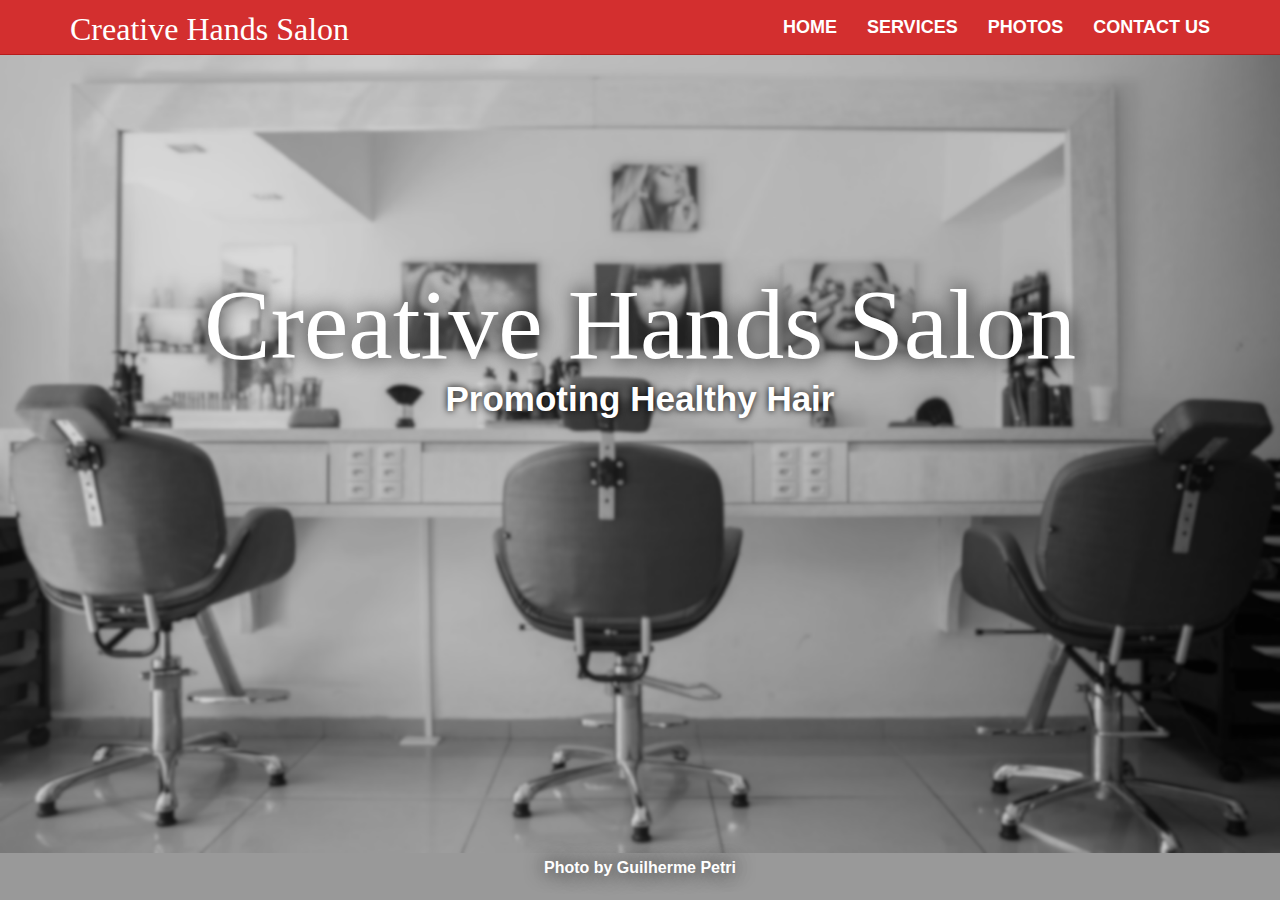
==== index.html @ 18838c94 "Initial commit" ====
<!DOCTYPE html>
<html lang='en'>
<head>
  <title>Home - Creative Hands Salon</title>
  <meta charset='utf-8'>
  <meta name='description' content='Creative Hands Beauty Salon'>
  <meta name='keywords' content='Hair,Salon,Beauty'>
  <meta name='author' content='Carson Calcutt,Labretta McBryde'>
  <meta name='viewport' content='width=device-width, initial-scale=1'>
  <link rel='icon' href='/images/favicon.png' type='image/png' sizes='16x16'>
  <link rel='stylesheet' href='/css/bootstrap.min.css'>
  <script src='/js/jquery.min.js'></script>
  <script src='/js/bootstrap.min.js'></script>
  <link rel='stylesheet' type='text/css' href='/css/main.css'>
  <script>
    $(document).ready(function(){
      $('#navbar').load('assets/navbar.html');
      $('#home').addClass('active');
    });
  </script>
</head>
<body class='splash-page'>
  <div id='navbar'></div>
  <div class='container'>
    <div class='horizontal-align'>
      <div class='vertical-align'>
        <div class='splash-text'>
          <h1>Creative Hands Salon</h1>
          <h2>Promoting Healthy Hair</h2>
          <div id='fb-root'></div>
          <script async defer crossorigin='anonymous' src='https://connect.facebook.net/en_US/sdk.js#xfbml=1&version=v11.0' nonce='PoFx6Oqm'></script>
          <div class='fb-like' data-href='https://www.facebook.com/creativehandsbeauty/' data-width='' data-layout='button_count' data-action='like' data-size='large' data-share='true'></div>
        </div>
      </div>
      <p class='splash-credit'>
        <a href='https://unsplash.com/@guipetri'>Photo by Guilherme Petri</a>
      </p>
    </div>
  </div>
</body>
</html>
---- css/main.css ----
@font-face {
  font-family:'Parisienne';
  font-style:normal;
  font-weight:400;
  src:url(/fonts/Parisienne-Regular.woff) format('woff');
}
@font-face {
  font-family:'Proxima Nova';
  font-style:normal;
  font-weight:400;
  src:url(/fonts/ProximaNova-Regular.woff) format('woff');
}
@font-face {
  font-family:'Proxima Nova';
  font-style:normal;
  font-weight:700;
  src:url(/fonts/ProximaNova-Bold.woff) format('woff');
}
@font-face {
  font-family:'Proxima Nova';
  font-style:normal;
  font-weight:800;
  src:url(/fonts/ProximaNova-ExtraBold.woff) format('woff');
}
body {
  font-family:Proxima Nova, sans-serif;
  font-weight:400;
  font-size:20px;
  padding-top:50px;
  padding-bottom:25px;
}
h2, h3, h4, h5, h6 {
  font-weight:800;
  text-transform:uppercase;
}
h1 {
  font-family:Parisienne, cursive;
  color:#fff;
  font-size:100px;
  margin-bottom:0;
}
h2 {
  font-size:50px;
  color:#fff;
  text-align:center;
  text-shadow:0 0 7px #000;
}
h3 {
  text-transform:none;
  color:#e40a21;
  font-size:30px;
}
h4 {
  font-weight:700;
}
h5 {
  font-weight:700;
  margin-bottom:20px;
}
.splash-text h2 {
  color:#fff;
  font-size:35px;
  font-weight:800;
  text-transform:none;
  margin-top:0;
}
.navbar-brand {
  font-family:Parisienne, cursive;
  font-size:32px;
  padding:19px 15px;
}
.navbar-inverse {
  background-color:#d32f2f;
  border-color:#b71c1c;
}
.navbar-inverse .navbar-nav>.active>a, .navbar-inverse .navbar-nav>.active>a:focus, .navbar-inverse .navbar-nav>.active>a:hover {
  background-color:#B71C1C;
}
.navbar-inverse .navbar-brand {
  color:#fff;
}
.navbar-inverse .navbar-nav>li>a {
  color:#fff;
  font-weight:800;
  font-size:18px;
  line-height:24px;
  text-transform:uppercase;
}
.navbar-inverse .navbar-nav>li>a:focus, .navbar-inverse .navbar-nav>li>a:hover {
  background-color:#B71C1C;
}
.navbar {
  border-radius:0;
}
iframe {
  margin-top:13px;
}
.horizontal-align {
  display:table;
  height:400px;
  overflow:hidden;
  text-align:center;
}
.vertical-align {
  display:table-cell;
  vertical-align:middle;
}
.splash-page {
  background:url('/images/splash.png');
  background-size:cover;
  background-repeat:no-repeat;
  background-color:#999999;
}
.splash-text {
  color:#fff;
  text-shadow:0 0 20px #000;
  text-align:center;
  position:absolute;
  left:0;
  right:0;
}
.splash-credit {
  font-weight:700;
  text-align:center;
  color:#fff;
  position:absolute;
  bottom:10px;
  text-shadow:0 0 20px #000;
  left:0;
  right:0;
  font-size:16px;
}
.splash-credit a {
  color:#fff;
}
.splash-credit a:hover {
  text-decoration:none;
  background:#e40a21;
  text-shadow:none;
  padding:2px 7px 2px 7px;
}
.row {
  margin-right:0;
  margin-left:0;
}
.col-sm-4 {
  padding:0;
}
.col-sm-8 {
  padding-left:25px;
  display:table-cell;
  vertical-align:middle;
  width:100%;
}
.jumbotron {
  background-color:#ffb0b9;
  background-image:url('data:image/svg+xml,%3Csvg xmlns='http://www.w3.org/2000/svg' width='600' height='600' viewBox='0 0 600 600'%3E%3Cpath fill='%23e40a21' fill-opacity='0.4' d='M600 325.1v-1.17c-6.5 3.83-13.06 7.64-14.68 8.64-10.6 6.56-18.57 12.56-24.68 19.09-5.58 5.95-12.44 10.06-22.42 14.15-1.45.6-2.96 1.2-4.83 1.9l-4.75 1.82c-9.78 3.75-14.8 6.27-18.98 10.1-4.23 3.88-9.65 6.6-16.77 8.84-1.95.6-3.99 1.17-6.47 1.8l-6.14 1.53c-5.29 1.35-8.3 2.37-10.54 3.78-3.08 1.92-6.63 3.26-12.74 5.03a384.1 384.1 0 0 1-4.82 1.36c-2.04.58-3.6 1.04-5.17 1.52a110.03 110.03 0 0 0-11.2 4.05c-2.7 1.15-5.5 3.93-8.78 8.4a157.68 157.68 0 0 0-6.15 9.2c-5.75 9.07-7.58 11.74-10.24 14.51a50.97 50.97 0 0 1-4.6 4.22c-2.33 1.9-10.39 7.54-11.81 8.74a14.68 14.68 0 0 0-3.67 4.15c-1.24 2.3-1.9 4.57-2.78 8.87-2.17 10.61-3.52 14.81-8.2 22.1-4.07 6.33-6.8 9.88-9.83 12.99-.47.48-.95.96-1.5 1.48l-3.75 3.56c-1.67 1.6-3.18 3.12-4.86 4.9a42.44 42.44 0 0 0-9.89 16.94c-2.5 8.13-2.72 15.47-1.76 27.22.47 5.82.51 6.36.51 8.18 0 10.51.12 17.53.63 25.78.24 4.05.56 7.8.97 11.22h.9c-1.13-9.58-1.5-21.83-1.5-37 0-1.86-.04-2.4-.52-8.26-.94-11.63-.72-18.87 1.73-26.85a41.44 41.44 0 0 1 9.65-16.55c1.67-1.76 3.18-3.27 4.83-4.85.63-.6 3.13-2.96 3.75-3.57a71.6 71.6 0 0 0 1.52-1.5c3.09-3.16 5.86-6.76 9.96-13.15 4.77-7.42 6.15-11.71 8.34-22.44.86-4.21 1.5-6.4 2.68-8.6.68-1.25 1.79-2.48 3.43-3.86 1.38-1.15 9.43-6.8 11.8-8.72 1.71-1.4 3.26-2.81 4.7-4.3 2.72-2.85 4.56-5.54 10.36-14.67a156.9 156.9 0 0 1 6.1-9.15c3.2-4.33 5.9-7.01 8.37-8.07 3.5-1.5 7.06-2.77 11.1-4.02a233.84 233.84 0 0 1 7.6-2.2l2.38-.67c6.19-1.79 9.81-3.16 12.98-5.15 2.14-1.33 5.08-2.33 10.27-3.65l6.14-1.53c2.5-.63 4.55-1.2 6.52-1.82 7.24-2.27 12.79-5.06 17.15-9.05 4.05-3.72 9-6.2 18.66-9.9l4.75-1.82c1.87-.72 3.39-1.31 4.85-1.91 10.1-4.15 17.07-8.32 22.76-14.4 6.05-6.45 13.95-12.4 24.49-18.92 1.56-.96 7.82-4.6 14.15-8.33v-64.58c-4 8.15-8.52 14.85-12.7 17.9-2.51 1.82-5.38 4.02-9.04 6.92a1063.87 1063.87 0 0 0-6.23 4.98l-1.27 1.02a2309.25 2309.25 0 0 1-4.87 3.9c-7.55 6-12.9 10.05-17.61 13.19-3.1 2.06-3.86 2.78-8.06 7.13-5.84 6.07-11.72 8.62-29.15 10.95-11.3 1.5-20.04 4.91-30.75 11.07-1.65.94-7.27 4.27-6.97 4.1-2.7 1.58-4.69 2.69-6.64 3.66-5.63 2.8-10.47 4.17-15.71 4.17-17.13 0-41.44 11.51-51.63 22.83-12.05 13.4-31.42 27.7-45.25 31.16-7.4 1.85-11.85 7.05-14.04 14.69-1.26 4.4-1.58 8.28-1.58 13.82 0 .82.01.98.24 3.63.45 5.18.35 8.72-.77 13.26-1.53 6.2-4.89 12.6-10.59 19.43-13.87 16.65-22.88 46.58-22.88 71.68 0 2.39.02 4.26.06 8.75.12 10.8.1 15.8-.22 21.95-.56 11.18-2.09 20.73-5 29.3h-1.05c2.94-8.56 4.49-18.12 5.05-29.35.31-6.13.34-11.1.22-21.9-.04-4.48-.06-6.36-.06-8.75 0-25.32 9.07-55.47 23.12-72.32 5.6-6.72 8.88-12.99 10.38-19.03 1.09-4.4 1.18-7.85.74-12.93-.23-2.7-.24-2.86-.24-3.72 0-5.62.32-9.57 1.62-14.1 2.28-7.95 6.97-13.44 14.76-15.39 13.6-3.4 32.82-17.59 44.75-30.84C409 360.14 433.58 348.5 451 348.5c5.07 0 9.77-1.33 15.26-4.07 1.93-.96 3.9-2.05 6.58-3.62-.3.18 5.33-3.16 6.98-4.11 10.82-6.21 19.66-9.67 31.11-11.2 17.23-2.3 22.9-4.75 28.57-10.64 4.25-4.41 5.04-5.16 8.22-7.28 4.68-3.11 10.01-7.14 17.55-13.14a1113.33 1113.33 0 0 0 4.86-3.89l1.28-1.02a4668.54 4668.54 0 0 1 6.23-4.98c3.67-2.9 6.55-5.12 9.07-6.95 4.37-3.19 9.16-10.56 13.29-19.4v66.9zm0-116.23c-.62.01-1.27.06-1.95.13-6.13.63-13.83 3.45-21.83 7.45-3.64 1.82-8.46 2.67-14.17 2.71-4.7.04-9.72-.47-14.73-1.33-1.7-.3-3.26-.61-4.67-.93a31.55 31.55 0 0 0-3.55-.57 273.4 273.4 0 0 0-16.66-.88c-10.42-.16-17.2.74-17.97 2.73-.38.97.6 2.55 3.03 4.87 1.01.97 2.22 2.03 4.04 3.55a1746.07 1746.07 0 0 0 4.79 4.02c1.39 1.2 3.1 1.92 5.5 2.5.7.16.86.2 2.64.54 3.53.7 5.03 1.25 6.15 2.63 1.41 1.76 1.4 4.54-.15 8.88-2.44 6.83-5.72 10.05-10.19 10.33-3.63.23-7.6-1.29-14.52-5.06-4.53-2.47-6.82-7.3-8.32-15.26-.17-.87-.32-1.78-.5-2.86l-.43-2.76c-1.05-6.58-1.9-9.2-3.73-10.11-.81-.4-1.59-.74-2.36-1-2.27-.77-4.6-1.02-8.1-.92-2.29.07-14.7 1-13.77.93-20.55 1.37-28.8 5.05-37.09 14.99a133.07 133.07 0 0 0-4.25 5.44l-2.3 3.09-2.51 3.32c-4.1 5.36-7.06 8.48-10.39 11.12-.65.52-1.33 1.04-2.13 1.62l-4.11 2.94a106.8 106.8 0 0 0-5.16 3.99c-4.55 3.74-9.74 8.6-16.25 15.38-8.25 8.58-11.78 13.54-11.7 15.95.07 1.65 1.64 2.11 6.79 2.38 1.61.09 2.15.12 2.98.2 2.95.24 5.09.73 6.81 1.68 7.48 4.15 11.63 7.26 13.95 11.58 3.3 6.15.8 12.88-8.89 20.26-8.28 6.3-11.1 10.37-11.31 14.96-.06 1.17 0 1.93.26 4.43.69 6.47.25 10.65-2.8 17.42a44.23 44.23 0 0 1-4.16 7.53c-2.82 3.97-5.47 5.74-10.6 7.69-.43.16-3.34 1.23-4.27 1.59-1.8.68-3.38 1.36-5.01 2.14-4.18 2-8.4 4.6-13.1 8.24-8.44 6.51-13.23 14.56-15.98 25.06-1.1 4.2-1.55 6.81-2.8 15.21-1.26 8.6-2.17 12.64-4.08 16.55-2.1 4.28-11.93 26.59-12.97 28.88a382.7 382.7 0 0 1-6.37 13.41c-4.07 8.11-7.61 14.07-10.73 17.81-5.38 6.46-8.98 14.37-13.77 28.42a810.14 810.14 0 0 0-1.89 5.6c-1.8 5.35-2.96 8.6-4.26 11.85-6.13 15.32-25.43 26.31-46.46 26.31-11.2 0-20.58-2.74-31.02-8.55-5.6-3.13-4.55-2.42-22.26-14.54-14.33-9.8-17.7-10.73-20.47-6.9-.37.5-1.81 2.74-1.83 2.77a52.24 52.24 0 0 1-4.94 5.9c-.73.79-5.52 5.87-6.97 7.45-2.38 2.6-4.3 4.81-5.98 6.93a45.6 45.6 0 0 0-5.08 7.66c-1.29 2.57-1.9 5.25-2.66 10.6a997.6 997.6 0 0 1-.46 3.18h-1l.47-3.32c.77-5.45 1.4-8.2 2.75-10.9a46.54 46.54 0 0 1 5.2-7.84c1.7-2.14 3.63-4.38 6.03-6.98 1.45-1.59 6.24-6.68 6.96-7.46a51.58 51.58 0 0 0 4.84-5.78s1.47-2.26 1.86-2.8c3.25-4.5 7.08-3.44 21.84 6.67 17.67 12.08 16.62 11.38 22.19 14.48 10.3 5.73 19.5 8.43 30.53 8.43 20.65 0 39.57-10.77 45.54-25.69a219.7 219.7 0 0 0 4.24-11.8 6752.32 6752.32 0 0 0 1.88-5.6c4.83-14.16 8.47-22.14 13.96-28.73 3.05-3.66 6.56-9.57 10.6-17.61 1.97-3.93 4.04-8.31 6.35-13.38 1.03-2.28 10.88-24.61 12.98-28.91 1.85-3.79 2.75-7.76 4-16.25 1.24-8.44 1.7-11.07 2.81-15.32 2.8-10.7 7.71-18.94 16.33-25.6a73.18 73.18 0 0 1 13.29-8.35c1.66-.8 3.27-1.48 5.08-2.18.94-.36 3.86-1.43 4.28-1.59 4.95-1.88 7.44-3.55 10.14-7.33 1.35-1.9 2.68-4.3 4.06-7.37 2.97-6.58 3.39-10.59 2.72-16.9a27.13 27.13 0 0 1-.27-4.58c.22-4.94 3.21-9.24 11.7-15.7 9.33-7.11 11.66-13.34 8.62-19-2.2-4.09-6.25-7.12-13.55-11.17-1.57-.88-3.6-1.33-6.42-1.57-.8-.07-1.34-.1-2.95-.19-5.77-.3-7.63-.85-7.72-3.34-.1-2.81 3.5-7.87 11.97-16.69 6.53-6.8 11.75-11.69 16.33-15.45 1.79-1.47 3.42-2.72 5.2-4.03l4.12-2.94c.79-.58 1.46-1.08 2.1-1.59 3.26-2.6 6.16-5.65 10.21-10.94a383.2 383.2 0 0 0 2.5-3.32l2.31-3.09c1.8-2.39 3.04-4 4.29-5.48 8.47-10.17 16.98-13.96 37.27-15.3-.44.02 12-.9 14.32-.98 3.62-.1 6.05.16 8.46.98.8.27 1.62.62 2.47 1.04 2.27 1.14 3.17 3.87 4.27 10.85l.44 2.76c.17 1.07.33 1.97.5 2.83 1.44 7.69 3.62 12.29 7.8 14.57 6.76 3.68 10.6 5.15 13.99 4.94 4-.25 6.99-3.17 9.3-9.67 1.45-4.04 1.46-6.49.32-7.92-.9-1.12-2.28-1.62-5.57-2.27a55.8 55.8 0 0 1-2.67-.55c-2.54-.6-4.39-1.4-5.93-2.71a252.63 252.63 0 0 0-4.78-4.01 84.35 84.35 0 0 1-4.08-3.6c-2.73-2.6-3.86-4.43-3.28-5.95 1.02-2.64 7.82-3.54 18.93-3.37a230.56 230.56 0 0 1 16.73.88c2.76.39 3.2.49 3.68.6 1.4.3 2.95.62 4.62.91a82.9 82.9 0 0 0 14.56 1.32c5.56-.04 10.24-.86 13.73-2.6 8.1-4.05 15.89-6.9 22.17-7.56.7-.07 1.4-.11 2.05-.13v1zm0-100.94v1.5c-8.62 16.05-17.27 29.55-23.65 35.92-3.19 3.2-7.62 4.9-13.54 5.56-4.45.48-8.28.4-19.18-.2-9.91-.55-15.32-.44-20.52.78a84.05 84.05 0 0 1-15 2.11l-2.25.14c-12.49.75-19.37 1.78-32.72 5.74-4.5 1.33-9.27 2.49-14.3 3.48a246.27 246.27 0 0 1-32.6 3.97c-7.56.45-13.21.57-20.24.57-5.4 0-11.9 1.61-18 5.18-8.3 4.87-15.06 12.87-19.53 24.5a68.57 68.57 0 0 1-4.56 9.8c-3.6 6.2-6.92 8.99-13.38 12.18l-4.03 1.96a64.48 64.48 0 0 0-15.16 10.25c-8.2 7.33-13.72 16.63-22.54 35.6l-2.08 4.49c-7.3 15.7-11.5 23.3-17.35 29.87-7.7 8.66-20.25 14.42-40.31 20.08-4.37 1.23-19.04 5.08-19.24 5.13-6.92 1.87-11.68 3.34-15.63 4.92-10.55 4.22-18.71 10.52-36.38 26.52l-1.7 1.54c-8.58 7.76-13.41 11.9-18.81 15.88-3.95 2.9-8 5.67-12.97 8.91-2.06 1.34-10.3 6.6-12.33 7.94-11.52 7.5-18.53 13.04-24.62 20.08a62.01 62.01 0 0 0-6.44 8.85c-4.13 6.91-6.27 13.15-9.2 25.11l-1.54 6.26c-.6 2.45-1.15 4.54-1.72 6.58-2.97 10.7-6.9 17.36-14.78 26.91L69.6 491a148.51 148.51 0 0 0-4.19 5.3 23.9 23.9 0 0 0-3.44 6.28c-1.16 3.23-1.52 5.9-1.87 11.94-.58 10.05-1.42 15.04-4.63 22.67-1.57 3.72-5.66 14.02-6.41 15.8a73.46 73.46 0 0 1-3.57 7.4c-2.88 5.14-6.71 10.12-13.12 16.95-5.96 6.36-8.87 10.9-10.61 16a56.88 56.88 0 0 0-1.38 4.82l-.46 1.84h-1.03l.52-2.08c.52-2.09.92-3.49 1.4-4.9 1.8-5.25 4.78-9.9 10.84-16.36 6.35-6.78 10.13-11.7 12.97-16.77a72.5 72.5 0 0 0 3.52-7.29c.75-1.76 4.84-12.06 6.4-15.8 3.17-7.5 3.99-12.4 4.56-22.33.35-6.14.72-8.88 1.93-12.23a24.9 24.9 0 0 1 3.58-6.54c1.27-1.7 2.6-3.37 4.22-5.34l4.11-4.95c7.8-9.46 11.66-16 14.59-26.54.56-2.04 1.1-4.12 1.71-6.56l1.53-6.26c2.96-12.04 5.13-18.36 9.32-25.39 1.84-3.08 4-6.05 6.54-8.99 6.17-7.12 13.24-12.7 24.83-20.26 2.05-1.33 10.28-6.6 12.33-7.94 4.96-3.22 9-5.98 12.92-8.87 5.37-3.95 10.19-8.08 18.74-15.82l1.7-1.54c17.76-16.09 25.98-22.43 36.67-26.7 4-1.6 8.8-3.09 15.75-4.96.21-.06 14.87-3.9 19.22-5.13 19.9-5.61 32.32-11.31 39.85-19.78 5.76-6.48 9.93-14.02 17.18-29.64l2.09-4.5c8.87-19.07 14.44-28.46 22.77-35.9a65.48 65.48 0 0 1 15.38-10.4l4.04-1.97c6.3-3.1 9.47-5.77 12.96-11.77a67.6 67.6 0 0 0 4.48-9.67c4.56-11.84 11.47-20.02 19.97-25 6.25-3.66 12.93-5.32 18.5-5.32 7.01 0 12.65-.12 20.17-.57a245.3 245.3 0 0 0 32.47-3.96c5-.98 9.75-2.13 14.22-3.45 13.43-3.98 20.38-5.02 32.94-5.78l2.24-.14c5.76-.37 9.8-.9 14.85-2.09 5.31-1.25 10.79-1.35 22.6-.7 9.04.5 12.84.58 17.21.1 5.71-.62 9.94-2.26 12.95-5.26 6.44-6.45 15.3-20.37 24.35-36.72zm0 450.21c-1.28-4.6-2.2-10.55-3.33-20.25l-.24-2.04-.23-2.03c-1.82-15.7-3.07-21.98-5.55-24.47-2.46-2.46-3.04-5.03-2.52-8.64.1-.6.18-1.1.39-2.15.69-3.54.77-5.04.08-6.84-.91-2.38-3.31-4.41-7.79-6.26-5.08-2.09-6.52-4.84-4.89-8.44.66-1.45 1.79-3.02 3.52-5.01 1.04-1.2 5.48-5.96 5.08-5.53 6.15-6.7 8.98-11.34 8.98-16.48a15.2 15.2 0 0 1 6.5-12.89v1.26a14.17 14.17 0 0 0-5.5 11.63c0 5.47-2.93 10.29-9.24 17.16.38-.42-4.04 4.33-5.07 5.5-1.67 1.93-2.75 3.43-3.36 4.77-1.37 3.04-.23 5.22 4.36 7.1 4.71 1.95 7.32 4.16 8.34 6.83.78 2.04.7 3.67-.03 7.4-.2 1.03-.3 1.51-.38 2.09-.48 3.33.03 5.59 2.23 7.8 2.74 2.74 3.98 8.96 5.84 25.06l.24 2.03.23 2.04c.82 7.01 1.53 12.06 2.34 16.03v4.33zm0-62.16c-1.4-3.13-4.43-9.9-4.95-11.17-1.02-2.53-1.25-3.8-.91-5.18.2-.84 2.05-4.68 2.32-5.33a70.79 70.79 0 0 0 3.54-11.2v3.99a62.82 62.82 0 0 1-2.62 7.6c-.31.75-2.09 4.46-2.27 5.18-.28 1.12-.08 2.22.87 4.57.41 1.02 2.5 5.7 4.02 9.09v2.45zm0-85.09c-1.65 1.66-3.66 2.9-6.4 4.13-.25.1-13.97 5.47-20.4 8.43-9.35 4.32-16.7 5.9-23.03 5.25-5.08-.53-9.02-2.25-14.77-5.92l-3.2-2.07a77.4 77.4 0 0 0-5.44-3.27c-4.05-2.18-3.25-5.8 1.47-10.47 3.71-3.68 9.6-7.93 18.73-13.8l4.46-2.82c17.95-11.33 18.22-11.5 22.27-14.74 11.25-9 19.69-14.02 26.31-15.1v1.02c-6.37 1.1-14.62 6-25.69 14.86-4.1 3.28-4.34 3.44-22.36 14.8a652.4 652.4 0 0 0-4.45 2.83c-9.07 5.83-14.92 10.05-18.57 13.66-4.31 4.28-4.95 7.13-1.7 8.88 1.7.91 3.29 1.88 5.5 3.3l3.2 2.08c5.64 3.59 9.45 5.25 14.34 5.76 6.13.64 13.32-.9 22.52-5.15 6.46-2.98 20.18-8.35 20.4-8.44 3.04-1.37 5.1-2.71 6.81-4.69v1.47zm0-41.37v1c-6.56.26-12.11 3.13-19.71 9.08l-4.63 3.68a51.87 51.87 0 0 1-4.4 3.14c-.82.52-5.51 3.33-6.22 3.76-3.31 2-6.15 3.8-8.87 5.6a112.61 112.61 0 0 0-8.16 5.92c-4.61 3.72-7.4 6.9-7.97 9.35-.63 2.67 1.48 4.53 7.05 5.46 10.7 1.78 20.92-.05 30.45-4.65a61.96 61.96 0 0 0 17.1-12.2 41.8 41.8 0 0 0 5.36-7.42v1.92a38.94 38.94 0 0 1-4.64 6.19 62.95 62.95 0 0 1-17.39 12.41c-9.7 4.68-20.13 6.55-31.05 4.73-6.06-1-8.65-3.29-7.85-6.67.64-2.74 3.53-6.05 8.31-9.9 2.35-1.9 5.1-3.88 8.24-5.97 2.73-1.82 5.58-3.61 8.9-5.62.72-.44 5.4-3.24 6.22-3.75 1.26-.8 2.6-1.76 4.3-3.09.8-.62 3.9-3.1 4.63-3.67 7.77-6.1 13.49-9.04 20.33-9.3zm0-154.6v1c-1.75-.24-4.3.23-7.82 1.55-10.01 3.75-13.8 5.07-19.15 6.76-1.78.56-2.63.83-3.87 1.24-1.48.5-3.16.76-6.74 1.16a1550.34 1550.34 0 0 0-2.64.3c-7.8.94-11.28 2.47-11.28 6.07 0 4.45 2.89 13.18 7.96 25.81a57.34 57.34 0 0 1 2.33 7.6 258.32 258.32 0 0 1 .84 3.46c1.86 7.62 3.17 10.71 5.56 11.67 2.21.88 4.7.6 7.47-.72 3.48-1.69 7.22-4.94 11.2-9.47 1.52-1.7 2.97-3.49 4.59-5.57l3.16-4.1c2.59-3.23 6.07-12.21 8.39-20.23v3.45c-2.29 7.2-5.27 14.5-7.61 17.41-.44.55-2.67 3.46-3.15 4.09-1.63 2.1-3.1 3.9-4.62 5.62-4.08 4.61-7.9 7.94-11.53 9.7-2.99 1.44-5.77 1.75-8.28.74-2.84-1.13-4.2-4.34-6.15-12.35a2097.48 2097.48 0 0 1-.84-3.46c-.8-3.2-1.47-5.45-2.28-7.46-5.14-12.8-8.04-21.55-8.04-26.19 0-4.37 3.84-6.06 12.16-7.07a160.9 160.9 0 0 1 2.65-.3c3.5-.39 5.15-.64 6.53-1.1 1.26-.42 2.1-.7 3.88-1.26 5.34-1.68 9.11-3 19.1-6.74 3.53-1.32 6.22-1.84 8.18-1.61zM0 292c10.13-11.31 18.13-23.2 23.07-35.39 3.3-8.14 6.09-16.12 10.81-30.55l1.59-4.84c6.53-19.94 10.11-29.82 14.77-39.56 6.07-12.72 12.55-21.18 20.27-25.54 6.66-3.76 10.2-7.86 12.22-13.15a46.6 46.6 0 0 0 1.86-6.58c1.23-5.2 2.05-7.59 3.93-10.36 2.45-3.62 6.27-6.53 12.1-8.96 15.78-6.58 16.73-7.04 18.05-9.01.65-.98.83-2.15.74-4.51-.03-.73-.23-3.82-.24-4A93.8 93.8 0 0 1 119 94c0-10.04.18-11.37 2.37-13.15.52-.42 1.13-.8 2.07-1.3.27-.14 2.18-1.12 2.84-1.48a68.4 68.4 0 0 0 9.12-5.87c2.06-1.54 2.64-2.14 8.01-7.93 3.78-4.09 6.21-6.36 8.96-8.12 3.64-2.33 7.2-3.12 10.9-2.11 4.4 1.2 10.81 2 18.78 2.46 6.9.4 12.9.5 21.95.5 4.87 0 8.97.47 15.4 1.57 7.77 1.33 9.3 1.54 12.38 1.54 4.05 0 7.43-.88 10.68-2.95 5.06-3.22 8.11-4.67 11.2-5.2 3.62-.64 4.77-.46 16.55 2.06 17.26 3.7 30.85 1.36 41.06-9.7 5.1-5.53 5.48-8.9 3.48-14.8-.83-2.42-1.03-3.1-1.17-4.3-.29-2.52.5-4.71 2.71-6.93 2.65-2.65 4.72-9.17 6.22-18.29h2.03c-1.56 9.71-3.77 16.65-6.83 19.7-1.79 1.8-2.36 3.39-2.14 5.28.11 1 .3 1.63 1.07 3.9 2.22 6.53 1.76 10.66-3.9 16.8-10.77 11.66-25.07 14.13-42.95 10.3-11.42-2.45-12.55-2.62-15.78-2.06-2.77.48-5.62 1.84-10.47 4.92a20.93 20.93 0 0 1-11.76 3.27c-3.25 0-4.81-.22-12.73-1.57C212.74 59.46 208.73 59 204 59c-9.1 0-15.11-.1-22.07-.5-8.09-.47-14.62-1.29-19.2-2.54-5.62-1.53-10.17 1.38-17.85 9.66-5.5 5.94-6.08 6.53-8.28 8.18a70.38 70.38 0 0 1-9.38 6.03c-.68.37-2.58 1.35-2.84 1.49-.84.44-1.35.76-1.75 1.08C121.16 83.6 121 84.8 121 94c0 1.85.06 3.54.17 5.44 0 .17.2 3.28.24 4.03.1 2.75-.13 4.29-1.08 5.71-1.67 2.5-2.27 2.8-18.95 9.74-5.48 2.29-8.99 4.96-11.2 8.24-1.71 2.51-2.47 4.73-3.64 9.7-.83 3.5-1.21 4.92-1.94 6.83-2.18 5.73-6.05 10.19-13.1 14.18-7.3 4.12-13.55 12.28-19.46 24.66-4.6 9.64-8.17 19.46-14.67 39.32l-1.58 4.84c-4.75 14.47-7.54 22.48-10.86 30.69-5.28 13.01-13.95 25.65-24.93 37.6v-2.97zm0 78v-.5l1-.01c6.32 0 7.47 5.2 4.6 13.36a60.36 60.36 0 0 1-5.6 11.3v-1.92a57.76 57.76 0 0 0 4.65-9.72c2.69-7.6 1.71-12.02-3.65-12.02-.34 0-.67 0-1 .02v-46.59a340.96 340.96 0 0 0 13.71-8.34c13.66-9.46 29.79-37.6 29.79-53.59 0-18.1 21.57-72.64 32.23-79.42 12.71-8.09 32.24-27.96 35.8-37.75 1.93-5.3 5.5-7.27 14.42-9.37 6.15-1.44 8.64-2.42 10.67-4.79 1.5-1.74 2.72-4.79 4.33-10.3.23-.78 1.9-6.68 2.43-8.46 3.62-12.08 7.3-18.49 13.47-20.39 2.5-.76 3.03-.98 9.74-3.7 7.49-3.03 11.97-4.43 17.12-4.92 6.75-.65 13.13.75 19.55 4.67 5.43 3.32 12.19 4.72 20.17 4.56 6.03-.12 12.2-1.07 19.83-2.8 1.82-.4 7.38-1.74 8.26-1.94 2.69-.6 4.34-.89 5.48-.89 4.97 0 8.93-.05 14.2-.27 7.9-.32 15.56-.92 22.75-1.88 8.5-1.14 15.9-2.73 21.88-4.82 18.9-6.62 32.64-18.3 33.67-27.59.29-2.56.4-2.96 2.79-11.11 2.33-7.95 3.21-12.93 2.72-18.23-.2-2.24-.69-4.38-1.48-6.42-1.5-3.92-2.63-9.4-3.43-16.18h.9c.77 6.47 1.89 11.72 3.47 15.82a24.93 24.93 0 0 1 1.54 6.69c.5 5.46-.4 10.54-2.77 18.6-2.36 8.06-2.47 8.47-2.74 10.95-1.09 9.75-15.1 21.68-34.33 28.41-6.06 2.12-13.52 3.72-22.09 4.87-7.22.96-14.92 1.57-22.83 1.89-5.3.21-9.27.27-14.25.27-1.04 0-2.64.27-5.26.87-.87.2-6.43 1.53-8.26 1.94-7.68 1.73-13.92 2.7-20.03 2.82-8.15.17-15.1-1.27-20.71-4.7-6.23-3.81-12.4-5.16-18.93-4.54-5.04.48-9.44 1.86-16.84 4.86-6.75 2.74-7.29 2.95-9.82 3.73-5.73 1.76-9.28 7.96-12.81 19.72-.53 1.77-2.2 7.66-2.43 8.46-1.66 5.65-2.91 8.78-4.53 10.67-2.22 2.58-4.84 3.62-12.01 5.3-7.8 1.83-11.13 3.66-12.9 8.54-3.65 10.04-23.32 30.06-36.2 38.25C65.94 190 44.5 244.2 44.5 262c0 16.34-16.3 44.78-30.22 54.41-2.14 1.48-8.24 5.12-14.28 8.68v-1.16 46.09zm0-173.7v-1.11c7.42-3.82 14.55-10.23 21.84-18.98 3.8-4.56 14.21-18.78 15.79-20.55 1.8-2.04 4.06-3.96 7.42-6.45 1.08-.8 4.92-3.57 5.49-3.99 9.36-6.85 14-11.96 15.98-19.36.8-2.98 1.54-6.78 2.46-12.3.23-1.44 2-12.46 2.56-15.79 2.87-16.77 5.73-26.79 10.07-32.1C92.46 52.43 101.5 38.13 101.5 33c0-2.54.34-3.35 6.05-15.71.68-1.49 1.25-2.74 1.77-3.93 2.5-5.75 3.9-10.04 4.14-13.36h1c-.23 3.48-1.66 7.87-4.23 13.76-.52 1.2-1.09 2.45-1.78 3.95-5.54 12.01-5.95 12.99-5.95 15.29 0 5.47-9.09 19.84-20.11 33.31-4.2 5.12-7.03 15.06-9.86 31.64-.57 3.33-2.33 14.33-2.57 15.78-.92 5.56-1.67 9.38-2.48 12.4-2.05 7.68-6.82 12.93-16.35 19.91l-5.49 3.98c-3.3 2.45-5.51 4.34-7.27 6.31-1.53 1.73-11.94 15.93-15.76 20.53-7.52 9.02-14.88 15.6-22.61 19.46zm0 361.83v-4.33c.48 2.36 1 4.35 1.6 6.15 2 6.03 4.6 8.26 8.19 6.59C28.76 557.69 43.5 542.4 43.5 527c0-16.2 6.37-31.99 17.1-46.3 1.88-2.5 3.66-4.4 5.53-6 .73-.62 1.45-1.18 2.3-1.8l2-1.43c3.68-2.68 5.32-5.28 7.08-12.59.75-3.07 1.38-5.02 4.2-13.26l.63-1.88c3.24-9.58 4.56-14.97 4.17-18.65-.48-4.43-3.8-5.23-11.3-1.64a81.12 81.12 0 0 1-9.15 3.7c-13.89 4.67-26.96 5.8-42.66 5.42l-1.95-.05-1.45-.02a39.8 39.8 0 0 0-15.05 2.96A21.81 21.81 0 0 0 0 438.37v-1.26a23.55 23.55 0 0 1 4.55-2.57 40.77 40.77 0 0 1 16.92-3.02l1.95.05c15.6.38 28.57-.75 42.32-5.37a80.12 80.12 0 0 0 9.04-3.65c8.04-3.84 12.16-2.85 12.72 2.43.42 3.89-.92 9.34-4.21 19.08l-.64 1.88c-2.8 8.2-3.43 10.15-4.16 13.18-1.82 7.52-3.59 10.34-7.47 13.16l-2 1.43c-.84.6-1.54 1.15-2.25 1.75a35.45 35.45 0 0 0-5.37 5.84c-10.61 14.15-16.9 29.74-16.9 45.7 0 15.88-15 31.45-34.29 40.45-4.3 2.01-7.39-.66-9.56-7.18-.23-.68-.44-1.39-.65-2.13zm0-62.16v-2.45l1.46 3.27c2.1 4.8 3.46 10.33 4.26 16.77.66 5.3.84 9.3 1.04 18.5.2 9.32.5 12.75 1.63 15.05 1.28 2.6 3.67 2.35 8.29-1.5 17.14-14.3 21.82-22.9 21.82-38.62 0-7.17 1.1-12.39 3.7-17.68 2.27-4.67 3.65-6.62 13.4-19.62a69.8 69.8 0 0 1 7.6-8.79 44.76 44.76 0 0 1 3.54-3.06c.38-.3.64-.52.89-.74a10.47 10.47 0 0 0 2.63-3.32 35.78 35.78 0 0 0 2.26-5.94l.37-1.2.36-1.15c.29-.91.48-1.55.66-2.16.45-1.53.74-2.68.91-3.66.38-2.2.12-3.49-.85-4.15-2.35-1.61-9.28-.24-23.8 4.94-9.54 3.4-16.12 4.17-27.85 4.26-7.71.06-10.43.4-13.25 2.12-3.48 2.12-5.84 6.4-7.58 14.26-.5 2.2-.99 4.19-1.49 5.98v-3.98l.51-2.22c1.8-8.1 4.28-12.6 8.04-14.9 3.04-1.85 5.86-2.2 13.77-2.26 11.61-.09 18.1-.84 27.51-4.2 14.93-5.32 21.95-6.71 24.7-4.83 1.38.94 1.71 2.6 1.28 5.15a33.69 33.69 0 0 1-.94 3.78l-.66 2.17-.36 1.15-.37 1.2a36.64 36.64 0 0 1-2.33 6.1c-.8 1.53-1.61 2.52-2.86 3.61l-.92.77-1.02.83c-.9.74-1.65 1.4-2.47 2.18a68.84 68.84 0 0 0-7.48 8.66c-9.7 12.93-11.07 14.87-13.31 19.46-2.52 5.15-3.59 10.22-3.59 17.24 0 16.04-4.82 24.91-22.18 39.38-5.04 4.2-8.18 4.55-9.83 1.18-1.22-2.5-1.52-5.94-1.73-15.47-.2-9.16-.38-13.15-1.03-18.4-.79-6.34-2.12-11.8-4.19-16.49L0 495.98zM379.27 0h1.04l1.5 5.26c3.28 11.56 4.89 19.33 5.26 27.8.49 11.01-1.52 21.26-6.63 31.17-7.8 15.13-20.47 26.5-36.22 34.1-12.38 5.96-26.12 9.17-36.22 9.17-6.84 0-17.24 1.38-37.27 4.62l-2.27.37c-24.5 3.99-31.65 5-37.46 5-3.49 0-4.08-.08-19.54-2.8-3.56-.64-6.32-1.1-9-1.5-20.23-2.96-31-1.2-31.96 7.86-.1.85-.18 1.72-.29 2.81l-.27 2.73c-1.1 10.9-2.02 15.73-4.31 19.96-2.9 5.34-7.77 7.95-15.63 7.95-10.2 0-12.92.6-15.5 3.17.52-.51-5.03 5.85-8.16 8.7-2.75 2.5-14.32 12.55-15.77 13.83a341.27 341.27 0 0 0-6.54 5.92c-6.97 6.49-11.81 11.76-14.6 16.15-5.92 9.3-10.48 18.04-11.69 24.08-1.66 8.3 3.67 9.54 19.02 1.21a626.23 626.23 0 0 1 44.54-21.9c3.5-1.56 14.04-6.2 15.68-6.95 5.05-2.25 8.3-3.8 10.78-5.15l1.95-1.07 2.18-1.18c1.76-.94 3.38-1.76 5-2.55 18.1-8.72 34.48-10.46 50.33-1.2 22.89 13.34 38.28 37.02 38.28 56.44 0 19.12-.73 25.13-5.18 33.2a45.32 45.32 0 0 1-4.94 7.12c-6.47 7.77-11.81 16.2-12.76 21.27-1.2 6.34 4.69 7.03 20.17-.05 13.31-6.08 22.4-14.95 28.5-26.32a80.51 80.51 0 0 0 6.1-15.13c.9-2.98 3.17-11.65 3.41-12.48a29.02 29.02 0 0 1 1.75-4.83c7.47-14.93 21.09-30.5 36.25-37.24 7.61-3.38 13-9.65 19.4-20.79.84-1.48 4.26-7.64 5.14-9.17 3.52-6.1 6.22-9.7 9.37-11.98 10.15-7.4 28.7-11.1 50.29-11.1 7.52 0 16.54-1.24 27.51-3.58a420.1 420.1 0 0 0 14.96-3.52c-1.3.33 15.54-3.98 19.42-4.89 14.15-3.33 41.07-5.01 64.11-5.01 17.36 0 27.82-9.23 38.53-38.67 6.62-18.21 6.62-26.37 2.69-34.35l-1.18-2.37A13.36 13.36 0 0 1 587.5 58c0-4.03 0-4.01 2.5-24.56.46-3.73.8-6.74 1.12-9.64.9-8.45 1.38-15.2 1.38-20.8 0-.94-.02-1.94-.04-3h1c.03 1.06.04 2.06.04 3 0 5.65-.48 12.43-1.39 20.9-.3 2.91-.66 5.93-1.11 9.66-2.5 20.45-2.5 20.47-2.5 24.44 0 1.97.45 3.57 1.45 5.68.24.51 1.16 2.35 1.17 2.36 4.06 8.24 4.06 16.68-2.65 35.13-10.84 29.8-21.63 39.33-39.47 39.33-22.96 0-49.83 1.68-63.89 4.99-3.86.9-20.69 5.2-19.4 4.88a421.05 421.05 0 0 1-14.99 3.53c-11.04 2.35-20.11 3.6-27.72 3.6-21.4 0-39.76 3.67-49.7 10.9-3 2.19-5.64 5.7-9.1 11.68-.87 1.52-4.29 7.68-5.14 9.17-6.49 11.3-12 17.71-19.86 21.2-14.9 6.63-28.38 22.03-35.75 36.77a28.17 28.17 0 0 0-1.69 4.67c-.23.8-2.5 9.49-3.4 12.5a81.48 81.48 0 0 1-6.19 15.3c-6.2 11.56-15.44 20.58-28.96 26.76-16.1 7.36-23 6.55-21.58-1.04 1-5.29 6.4-13.83 12.99-21.73a44.33 44.33 0 0 0 4.82-6.96c4.35-7.88 5.06-13.77 5.06-32.72 0-19.04-15.19-42.4-37.72-55.55-15.57-9.08-31.62-7.38-49.45 1.21a132.9 132.9 0 0 0-7.14 3.71l-1.95 1.07a158.83 158.83 0 0 1-10.85 5.19c-1.65.74-12.18 5.38-15.69 6.95a625.25 625.25 0 0 0-44.46 21.86c-15.95 8.66-22.37 7.16-20.48-2.29 1.24-6.2 5.83-15.02 11.82-24.42 2.85-4.48 7.74-9.8 14.77-16.34 1.98-1.85 4.12-3.79 6.56-5.94 1.46-1.29 13.02-11.33 15.75-13.82 3.09-2.8 8.6-9.14 8.14-8.67 2.82-2.82 5.75-3.46 16.2-3.46 7.5 0 12.04-2.43 14.75-7.42 2.2-4.07 3.11-8.84 4.2-19.59l.26-2.73.3-2.81c.56-5.42 4.47-8.5 11.23-9.6 5.44-.88 12.51-.51 21.86.86 2.7.4 5.47.86 9.04 1.49 15.33 2.7 15.96 2.8 19.36 2.8 5.73 0 12.9-1.03 37.3-5l2.27-.36c20.1-3.26 30.52-4.64 37.43-4.64 9.95 0 23.54-3.18 35.78-9.08 15.57-7.5 28.09-18.73 35.78-33.65 5.02-9.75 7-19.82 6.51-30.67-.37-8.37-1.96-16.08-5.23-27.57L379.27 0zm13.68 0h1.02c.78 3.9 1.92 8.7 3.51 14.88 3.63 14.05 3.06 27.03-.75 38.77a61 61 0 0 1-11.35 20.68 138.36 138.36 0 0 1-19.32 18.77c-11.32 9.02-23.36 15.49-35.95 18.39a258.63 258.63 0 0 1-22.57 4.07c-3.17.44-6.36.85-10.3 1.32l-9.39 1.12c-11.53 1.41-17.45 2.55-21.64 4.46-9.28 4.21-28.35 6.04-49.21 6.04-1.37 0-2.8-.12-4.3-.35-2.62-.41-5-1.03-9.14-2.29-7.34-2.21-9.63-2.75-12.63-2.56-3.9.23-6.63 2.29-8.47 6.89-1.86 4.66-2.42 7.53-3.34 14.98-1.1 8.98-2.87 12.12-9.97 14.3a40.12 40.12 0 0 0-6.8 2.66c-.63.33-1.16.64-1.76 1.02l-1.34.86c-1.9 1.14-3.86 1.49-9.25 1.49-3.2 0-8.83-.55-9.51-.39-1.22.28-.75-.14-7.14 6.24-1.5 1.5-3.49 3.18-6.32 5.37-1.52 1.18-7.16 5.43-7.94 6.03-4.96 3.78-8.33 6.6-11.06 9.38-4.88 4.98-6.85 9.15-5.56 12.7 1.34 3.67 4.07 4.42 8.9 2.82a55.72 55.72 0 0 0 7.77-3.48c1.5-.77 7.78-4.13 9.37-4.96a116.8 116.8 0 0 1 12.31-5.68 162.2 162.2 0 0 0 11.04-4.84c2.04-.97 10.74-5.16 13-6.22 4.41-2.1 8.1-3.78 11.65-5.29 17.14-7.3 29.32-9.9 37.67-6.65l5.43 2.1c2.3.88 4.17 1.62 6.02 2.38a150.9 150.9 0 0 1 13.07 6c18.34 9.63 30.35 22.13 34.79 39.87 6.96 27.85 3.6 45.53-8.08 62.4-3.97 5.75-3.52 9.2.06 8.97 4.14-.28 10.21-4.95 15.11-12.52 3.1-4.8 5.1-10.45 8.05-21.53l1.69-6.35c.66-2.47 1.24-4.52 1.83-6.5 4.93-16.56 11-27.28 21.56-34.76 7.15-5.06 23.73-15.5 25.48-16.75 6.74-4.81 10.53-9.44 14.34-18 7.74-17.44 21.09-24.34 44.47-24.34 9.36 0 17.91-1.13 29.53-3.49a624.86 624.86 0 0 0 6.2-1.28c2.4-.5 4.07-.84 5.66-1.13 4.03-.74 7.04-1.1 9.61-1.1 4.44 0 9.39-1 31.39-5.99l2.95-.66c16.34-3.67 25.64-5.35 31.66-5.35 1.54 0 2.4.01 6.4.1 7.8.15 12.27.13 17.33-.2 16.41-1.06 26.73-5.36 29.8-14.56a87.1 87.1 0 0 1 3.55-8.83c-.15.31 2.29-4.96 2.9-6.38 5.38-12.3 5.57-21.92-1.44-39.44a86.4 86.4 0 0 1-5.26-20.72c-1.61-11.98-1.38-23.14.1-40.35l.2-2.12h1l-.2 2.2c-1.48 17.15-1.7 28.24-.11 40.14a85.4 85.4 0 0 0 5.2 20.47c7.1 17.78 6.91 27.67 1.43 40.22-.62 1.43-3.06 6.72-2.91 6.4a86.17 86.17 0 0 0-3.52 8.73c-3.23 9.72-13.9 14.15-30.68 15.24-5.1.33-9.58.35-17.42.2-3.98-.09-4.84-.1-6.37-.1-5.91 0-15.18 1.67-31.44 5.32l-2.95.67c-22.16 5.02-27.05 6.01-31.61 6.01-2.5 0-5.45.36-9.43 1.09-1.58.29-3.25.62-5.64 1.11a4894.21 4894.21 0 0 0-6.2 1.29c-11.68 2.37-20.3 3.51-29.73 3.51-23.02 0-36 6.71-43.53 23.66-3.9 8.8-7.82 13.58-14.7 18.5-1.78 1.27-18.36 11.7-25.48 16.75-10.34 7.32-16.3 17.87-21.19 34.23-.58 1.96-1.15 4-1.82 6.47l-1.69 6.35c-2.98 11.18-5 16.9-8.17 21.81-5.05 7.81-11.37 12.68-15.89 12.98-4.7.31-5.3-4.23-.94-10.53 11.52-16.64 14.82-34.03 7.92-61.6-4.35-17.42-16.16-29.72-34.27-39.22-4-2.1-8.2-4-12.99-5.97-1.84-.75-3.7-1.49-6-2.38l-5.43-2.08c-8.03-3.12-20.02-.58-36.92 6.63-3.52 1.5-7.21 3.19-11.61 5.27l-13 6.22c-4.71 2.22-8.16 3.75-11.11 4.88a115.87 115.87 0 0 0-12.21 5.63c-1.58.83-7.86 4.18-9.37 4.96a56.55 56.55 0 0 1-7.9 3.54c-5.3 1.75-8.62.85-10.17-3.43-1.46-4.02.66-8.5 5.8-13.74 2.75-2.82 6.16-5.66 11.15-9.48.79-.6 6.43-4.85 7.94-6.02a66.96 66.96 0 0 0 6.23-5.28c6.74-6.74 6.1-6.16 7.61-6.51.87-.2 6.69.36 9.74.36 5.22 0 7.03-.32 8.74-1.35l1.31-.84c.62-.4 1.18-.72 1.84-1.07a41.07 41.07 0 0 1 6.96-2.72c6.64-2.04 8.22-4.84 9.28-13.47.93-7.53 1.5-10.47 3.4-15.24 1.99-4.95 5.04-7.26 9.34-7.51 3.17-.2 5.5.35 12.97 2.6a63.54 63.54 0 0 0 9.02 2.26c1.45.22 2.83.34 4.14.34 20.71 0 39.7-1.82 48.8-5.96 4.32-1.96 10.29-3.1 21.93-4.53l9.4-1.12c3.92-.48 7.11-.88 10.27-1.32 8.16-1.14 15.4-2.43 22.49-4.06 12.42-2.86 24.33-9.26 35.55-18.2a137.4 137.4 0 0 0 19.18-18.64 60.02 60.02 0 0 0 11.15-20.32c3.76-11.57 4.32-24.36.75-38.23A284.86 284.86 0 0 1 392.95 0zM506.7 0h1.26c-.5.66-.9 1.18-1.17 1.51-3.95 4.96-6.9 7.92-9.82 9.57A10.02 10.02 0 0 1 492 12.5c-2.38 0-4.24.67-6.71 2.21l-2.65 1.71c-4.38 2.8-8.01 4.08-13.64 4.08-5.6 0-9.99-1.26-16.08-4.05a202.63 202.63 0 0 1-2.3-1.06l-2.18-.98c-1.6-.7-2.92-1.17-4.17-1.48a13.42 13.42 0 0 0-3.27-.43c-2.3 0-4.3-.68-11-3.37l-1.56-.62c-5-1.97-8.1-2.82-10.52-2.66-2.93.2-4.42 2.03-4.42 6.15 0 20.76-5.21 50.42-12.15 57.35-7.58 7.59-26.55 23.7-34.06 29.06-13.16 9.4-31.17 20.2-44.11 25.06a106.87 106.87 0 0 1-13.32 4.03c-3.28.78-6.6 1.43-11.25 2.24-.53.1-8.8 1.5-11.5 1.99-4.86.87-9.3 1.74-14 2.76-20.62 4.48-25.07 5.01-38.11 5.01-2.49 0-2.9-.07-14.05-2-2.42-.42-4.31-.73-6.15-1-8.11-1.19-13.83-1.36-17.64-.2-4.54 1.4-5.93 4.65-3.7 10.52 2.02 5.28 4.84 8.61 8.84 10.74 3.26 1.74 6.75 2.6 13.82 3.71 9.42 1.48 10.94 1.75 15.5 2.92a78.2 78.2 0 0 1 18.62 7.37c8.3 4.58 14.58 11.5 19.98 20.89 2.73 4.73 9.46 19.33 10.54 21.19 3.4 5.85 6.26 6.63 10.89 2 4.95-4.94 10.35-8.37 21.13-14.06.47-.25 2.06-1.1 2.12-1.12 7.98-4.21 11.92-6.51 15.87-9.54 5.11-3.9 8.66-8.1 10.77-13.11 8.52-20.24 20.75-33.31 32.46-33.31l5.5.03c10.53.08 17.35.02 24.9-.31 13.66-.62 23.78-2.09 29.39-4.67 5.85-2.7 13.42-5.49 24.18-9.02 3.46-1.14 6.29-2.05 12.7-4.1 7.7-2.45 11.08-3.54 15.17-4.9a1059.43 1059.43 0 0 1 11.33-3.72c3.67-1.2 5.96-2 8.03-2.78a59.88 59.88 0 0 0 6.66-2.94c1.87-.98 3.76-2.1 5.86-3.5 3.48-2.33 6.15-3.13 12.04-4.13l1.15-.2c5.71-1.01 9-2.3 12.76-5.63 7.82-6.96 8.58-23.18 3.84-44.52-1.7-7.67-2.1-19.28-1.57-35.47A837.22 837.22 0 0 1 546.76 0h1l-.15 3.06c-.32 6.42-.53 11.02-.68 15.62-.51 16.1-.12 27.65 1.56 35.21 4.82 21.68 4.04 38.2-4.16 45.48-3.91 3.48-7.37 4.84-13.24 5.87l-1.16.2c-5.76.99-8.32 1.75-11.65 3.98a63.73 63.73 0 0 1-5.96 3.56 60.86 60.86 0 0 1-6.77 2.99c-2.09.79-4.39 1.58-8.07 2.79a5398.31 5398.31 0 0 1-11.32 3.71c-4.1 1.37-7.48 2.46-15.18 4.92-6.42 2.04-9.24 2.95-12.7 4.08-10.73 3.53-18.27 6.3-24.07 8.98-5.76 2.66-15.97 4.14-29.77 4.77-7.56.33-14.4.39-24.95.31l-5.49-.03c-11.19 0-23.16 12.79-31.54 32.7-2.19 5.19-5.84 9.52-11.08 13.52-4.02 3.07-7.99 5.39-16.01 9.62l-2.12 1.12c-10.7 5.65-16.04 9.04-20.9 13.9-5.14 5.14-8.75 4.15-12.45-2.22-1.12-1.92-7.85-16.5-10.54-21.2-5.33-9.24-11.48-16.02-19.6-20.5a77.2 77.2 0 0 0-18.4-7.28c-4.5-1.17-6.02-1.43-15.4-2.9-7.17-1.12-10.74-2-14.13-3.81-4.22-2.25-7.2-5.77-9.3-11.27-2.43-6.39-.78-10.26 4.34-11.83 4-1.22 9.82-1.05 18.08.17 1.84.27 3.74.58 6.17 1 11.02 1.9 11.48 1.98 13.88 1.98 12.96 0 17.35-.52 37.9-4.99 4.71-1.02 9.16-1.9 14.03-2.77 2.71-.48 10.98-1.9 11.5-1.98 4.64-.81 7.95-1.46 11.2-2.23 4.55-1.07 8.76-2.34 13.2-4 12.83-4.81 30.79-15.59 43.88-24.94 7.47-5.33 26.4-21.4 33.94-28.94C407.3 61.98 412.5 32.49 412.5 12c0-4.61 1.86-6.9 5.35-7.15 2.63-.18 5.8.7 10.96 2.73l1.56.62c6.53 2.62 8.53 3.3 10.63 3.3 1.14 0 2.3.16 3.5.46 1.32.33 2.68.82 4.34 1.53a90.97 90.97 0 0 1 3.34 1.52l1.15.54c5.98 2.73 10.23 3.95 15.67 3.95 5.41 0 8.87-1.21 13.1-3.92.2-.13 2.1-1.38 2.66-1.72 2.62-1.63 4.64-2.36 7.24-2.36 1.47 0 2.94-.43 4.47-1.3 2.78-1.56 5.67-4.45 9.54-9.31l.7-.89zM324.54 600h-2.03c.49-2.96.91-6.2 1.28-9.66.44-4.1.76-8.25.98-12.21.08-1.39.14-2.65-.35-7.29-.47-1.94-.93-4.14-1.36-6.54-2.01-11.26-2.66-22.9-1.14-33.78a60.76 60.76 0 0 1 5.18-17.95 70.78 70.78 0 0 1 12.6-18.22c3.38-3.6 5.53-5.5 11.83-10.79 4.5-3.78 6.35-5.56 7.52-7.5.64-1.07.95-2.06.95-3.06 0-1.75 0-1.74-.75-9.23-.36-3.7-.57-6.3-.68-8.96-.5-12.1 1.62-19.6 8.11-21.76 15.9-5.3 25.89-12.1 33.45-25.54C409.6 390.65 425.85 376 436 376c12.36 0 20-1.96 29.41-8.8 6.76-4.92 9.5-6.6 12.47-7.46 2.22-.64 3.8-.74 9.12-.74 1.86 0 3.53-.83 5.57-2.62 1.08-.96 5.11-5.12 5.6-5.6 6.04-5.85 11.98-8.78 20.83-8.78 2.45 0 4.54.04 7.32.12 7.51.23 8.87.17 11.27-.7 3.03-1.1 5.53-3.03 14.75-11.17 8-7.06 10.72-8.92 22.87-16.47 1.44-.9 2.59-1.63 3.69-2.37a69.45 69.45 0 0 0 9.46-7.5c4.12-3.88 8.02-7.85 11.64-11.9v2.98a201.58 201.58 0 0 1-10.27 10.38c-3.18 3-6.2 5.35-9.72 7.7-1.12.76-2.28 1.5-3.75 2.4-12.05 7.5-14.71 9.32-22.6 16.28-9.46 8.35-12.01 10.32-15.39 11.55-2.74 1-4.19 1.06-12.01.82-2.76-.08-4.83-.12-7.26-.12-8.27 0-13.75 2.7-19.43 8.22-.44.43-4.52 4.64-5.68 5.66-2.37 2.09-4.46 3.12-6.89 3.12-5.1 0-6.6.1-8.56.66-2.67.78-5.29 2.37-11.85 7.15-9.8 7.13-17.85 9.19-30.59 9.19-9.22 0-24.96 14.2-34.13 30.49-7.84 13.94-18.24 21.02-34.55 26.46-5.31 1.77-7.21 8.51-6.75 19.78.1 2.6.31 5.19.68 8.84.75 7.62.75 7.58.75 9.43 0 1.38-.42 2.73-1.24 4.09-1.33 2.2-3.26 4.07-7.94 8-6.25 5.24-8.36 7.12-11.67 10.63a68.8 68.8 0 0 0-12.25 17.71 58.8 58.8 0 0 0-5 17.36c-1.49 10.66-.85 22.09 1.13 33.15.43 2.37.88 4.53 1.33 6.44.16.66.3 1.25.6 4.06a249.3 249.3 0 0 1-1.17 16.12c-.37 3.37-.78 6.53-1.25 9.44zm-13.4 0h-1.05l.12-.28c3.07-7.16 4.29-11.83 4.29-18.72 0-3.57-.07-4.93-.76-15.65-.77-12.04-1-19.64-.55-28.3.58-11.5 2.4-22.1 5.81-32.16 1.3-3.8 2.8-7.5 4.55-11.1 3.46-7.14 6.83-12.39 10.42-16.6a59.02 59.02 0 0 1 4.35-4.56c.43-.4 3-2.8 3.67-3.45 5.72-5.6 7.51-11.52 7.51-29.18 0-18.84 2.9-23.77 15.82-28.24 1.09-.37 1.92-.67 2.77-.98a51.3 51.3 0 0 0 6.1-2.7c4.95-2.6 9.64-6.22 14.44-11.42 25.5-27.63 37.15-35.16 56.37-35.16 8.28 0 14.54-1.95 22-6.3 1.78-1.03 13.82-8.82 18.16-11.27 2.83-1.59 5.66-3.03 8.63-4.39 7.92-3.6 13.97-4.45 26.6-4.8 7.53-.2 10.7-.49 14.26-1.58 4.55-1.4 8.06-4 10.93-8.43 2.2-3.41 6.85-7.08 14.66-12.06 1.61-1.03 3.27-2.05 5.65-3.5 9.53-5.85 11.56-7.13 14.81-9.57 5.34-4 9.3-8.37 13.68-14.77a204.2 204.2 0 0 0 5.62-8.75v1.9c-1.97 3.17-3.4 5.38-4.8 7.42-4.42 6.48-8.46 10.92-13.9 15-3.29 2.46-5.32 3.75-14.89 9.61a375.06 375.06 0 0 0-5.63 3.5c-7.7 4.9-12.26 8.52-14.36 11.76-3 4.63-6.7 7.39-11.48 8.85-3.68 1.12-6.9 1.42-14.53 1.63-12.5.34-18.44 1.18-26.2 4.7a111.08 111.08 0 0 0-8.56 4.35c-4.3 2.43-16.34 10.22-18.15 11.27-7.6 4.43-14.03 6.43-22.5 6.43-18.87 0-30.3 7.4-55.63 34.84-4.88 5.28-9.67 8.97-14.7 11.62-2 1.05-4 1.92-6.23 2.75-.86.32-1.7.62-5.37 1.87-5.08 1.76-7.44 3.25-9.28 6.37-2.23 3.78-3.29 9.94-3.29 20.05 0 17.9-1.87 24.07-7.8 29.89-.69.67-3.27 3.06-3.69 3.46a58.04 58.04 0 0 0-4.28 4.49c-3.53 4.14-6.86 9.32-10.28 16.38a95.19 95.19 0 0 0-4.5 10.99c-3.38 9.97-5.18 20.48-5.76 31.9-.44 8.6-.22 16.17.55 28.17.69 10.76.76 12.12.76 15.72 0 6.35-1.02 10.87-4.35 19zm25.08 0h-1c-.04-4.73.06-9.39.28-15.02.26-6.41-.4-11.79-2.53-24.37l-.31-1.86c-2.12-12.55-2.76-19.35-1.97-26.47 1.03-9.25 4.75-16.68 12-22.67 22.04-18.2 29.81-30.18 29.81-44.61 0-2.6-.3-4.81-.98-8.17-.97-4.79-1.1-5.68-.97-7.57.2-2.56 1.27-4.7 3.56-6.72 2.67-2.35 7.05-4.6 13.72-7.01 9.72-3.5 15.52-9.18 24.3-21.57l1.78-2.5c4.48-6.33 7.1-9.63 10.43-12.78 4.31-4.07 8.98-6.77 14.54-8.17 13.3-3.32 20.37-5.47 25.34-7.64a49.5 49.5 0 0 0 5.28-2.7c1.1-.65 1.75-1.04 4.24-2.6 2.7-1.68 5.22-2.08 11.38-2.28 5.44-.18 7.9-.43 10.97-1.41a21.47 21.47 0 0 0 9.54-6.22c4.87-5.3 10.03-7.61 17.79-8.9 1.07-.18 1.88-.3 3.86-.58 6.9-.97 9.94-1.69 13.48-3.62 4.5-2.45 6.79-4.44 23.46-19.68l3.14-2.85c9.65-8.71 16.12-13.83 21.42-16.48 4.25-2.12 7.6-4.69 11.22-8.6v1.45c-3.42 3.57-6.69 6-10.78 8.05-5.18 2.59-11.61 7.67-21.2 16.32l-3.12 2.85c-16.8 15.35-19.05 17.3-23.66 19.82-3.68 2-6.8 2.75-13.82 3.73-1.97.28-2.78.4-3.84.57-7.56 1.26-12.52 3.48-17.21 8.6a22.47 22.47 0 0 1-9.97 6.5c-3.2 1-5.72 1.27-11.25 1.45-5.98.2-8.39.57-10.89 2.13a144 144 0 0 1-4.25 2.61 50.48 50.48 0 0 1-5.39 2.75c-5.04 2.2-12.15 4.37-25.5 7.7-9.74 2.44-15.26 7.65-24.4 20.56l-1.77 2.5c-8.9 12.54-14.82 18.34-24.78 21.93-6.57 2.36-10.85 4.57-13.4 6.82-2.1 1.86-3.05 3.74-3.22 6.04-.13 1.76 0 2.63.95 7.3.7 3.42 1 5.7 1 8.37 0 14.79-7.93 27-30.18 45.39-7.03 5.8-10.64 13-11.64 22-.78 7-.14 13.73 1.96 26.2l.32 1.85c2.15 12.65 2.8 18.07 2.54 24.58-.22 5.57-.32 10.2-.28 14.98zM95.9 600h-2.04c.68-3.82 1.14-8.8 1.61-15.98.2-3.11.27-4.06.39-5.6 1.3-17.54 4.04-27.14 11.5-33.2 4.65-3.77 7.22-8.92 8.67-16 .51-2.52.7-3.87 1.33-9.17.66-5.5 1.16-8.06 2.24-10.36 1.45-3.09 3.82-4.69 7.39-4.69 14.28 0 38.48 9.12 53.6 20.2 8.66 6.35 21.26 13.32 31.74 17.11 13.03 4.71 21.89 4.41 24.75-1.73 1.7-3.64 1.92-4.11 2.65-5.77 2.93-6.67 4.69-12.2 5.25-17.5.23-2.17.24-4.23.02-6.2-.32-2.75-1.42-4.55-4.08-7.35l-1.32-1.37a30.59 30.59 0 0 1-2.41-2.79 30.37 30.37 0 0 1-2.5-4.07l-1.13-2.14c-1.62-3.1-2.68-4.6-4.12-5.56-5.26-3.5-14.8-5.5-28.55-6.83a272.42 272.42 0 0 0-9.04-.71l-2.18-.17c-9.57-.73-15.12-1.56-19.06-3.2C156.57 471.07 136 450.5 136 440c0-5.34 1.74-9.53 5.47-14.13 1.98-2.44 11.12-11.71 12.79-13.54 4.52-4.97 10.16-9.54 17.68-14.66 2.8-1.9 14.78-9.6 17.49-11.49a50.54 50.54 0 0 0 6.34-5.43c1.53-1.5 6.96-7.13 7.12-7.3 7.18-7.3 12.7-11.56 19.74-14.38 3.36-1.34 8.13-2.79 17.45-5.38a9577.18 9577.18 0 0 1 11.78-3.28 602.6 602.6 0 0 0 12.67-3.7c20.4-6.24 34-12.08 40.79-18.44 8.74-8.2 11.78-13.84 15.73-26.02 2.02-6.22 3.09-9.04 5.07-12.72 9.54-17.71 28.71-39.37 43.5-45.45C383.77 238.25 389 232.34 389 226c0-2.89 2.73-8.4 6.83-13.73 4.76-6.2 10.65-11.36 16.75-14.18 12.5-5.77 33.5-10.09 47.42-10.09 5.32 0 9.83-1.5 16.42-4.89 9.2-4.71 10.1-5.11 13.58-5.11 10.42 0 32.06-2.55 45.76-5.97l3.88-.98 3.47-.89c2.6-.66 4.33-1.08 5.93-1.43 3.9-.86 6.76-1.23 9.58-1.17 2.74.06 5.47.52 8.67 1.48 4.56 1.37 13.71-.9 22.87-5.68a68.07 68.07 0 0 0 9.84-6.2v2.4c-11.09 8.14-25.76 13.66-33.29 11.4a29.72 29.72 0 0 0-8.13-1.4c-2.63-.05-5.36.3-9.11 1.12a238 238 0 0 0-9.33 2.3l-3.9.99C522.38 177.43 500.58 180 490 180c-2.99 0-3.91.4-12.67 4.89-6.85 3.51-11.61 5.11-17.33 5.11-13.65 0-34.35 4.26-46.58 9.9-5.78 2.67-11.42 7.62-16 13.58-3.85 5.02-6.42 10.2-6.42 12.52 0 7.27-5.8 13.82-20.62 19.92-14.27 5.88-33.16 27.21-42.5 44.55-1.9 3.55-2.95 6.28-4.93 12.4-4.05 12.47-7.23 18.39-16.27 26.86-7.08 6.64-20.87 12.57-41.57 18.89a604.52 604.52 0 0 1-12.7 3.71 1495.1 1495.1 0 0 1-11.8 3.28c-9.24 2.58-13.97 4.01-17.24 5.32-6.73 2.69-12.05 6.8-19.05 13.92-.15.15-5.6 5.8-7.15 7.32a52.4 52.4 0 0 1-6.6 5.65c-2.74 1.92-14.75 9.63-17.5 11.5-7.4 5.04-12.94 9.52-17.33 14.35-1.72 1.9-10.8 11.11-12.71 13.46-3.47 4.26-5.03 8.03-5.03 12.87 0 9.5 20 29.5 33.38 35.08 3.67 1.53 9.1 2.34 18.45 3.05a586.23 586.23 0 0 0 4.34.32c3.24.23 5.07.37 6.93.55 14.08 1.37 23.82 3.4 29.45 7.17 1.82 1.2 3.02 2.91 4.8 6.29l1.11 2.13a28.55 28.55 0 0 0 2.34 3.81c.62.83 1.3 1.6 2.26 2.61.23.24 1.1 1.16 1.32 1.37 2.93 3.09 4.24 5.23 4.61 8.5.24 2.12.23 4.33-.01 6.64-.59 5.55-2.4 11.25-5.41 18.1-.74 1.67-.96 2.15-2.66 5.8-3.49 7.47-13.33 7.8-27.25 2.77-10.67-3.86-23.43-10.92-32.25-17.38C164.62 515.96 140.82 507 127 507c-5 0-6.4 3.02-7.64 13.29a99.03 99.03 0 0 1-1.36 9.33c-1.53 7.5-4.3 13.04-9.37 17.16-6.87 5.58-9.5 14.78-10.77 31.8-.11 1.52-.18 2.47-.38 5.57-.46 7.01-.91 11.99-1.57 15.85zm8.05 0h-1.02c.29-1.41.58-2.94.9-4.59l1.05-5.62c2.5-13.3 4.2-19.92 6.68-24.05 1.7-2.84 3.68-5.5 8.05-11.03 8.21-10.36 10.88-14.55 10.88-18.71l-.02-1.69c-.02-1.78-.02-2.7.02-3.77.21-5.05 1.47-8.2 4.64-9.4 3.92-1.5 10.39.44 20.12 6.43 9.56 5.88 17.53 10.7 25.91 15.66 1.31.78 14.27 8.41 17.67 10.45a714.21 714.21 0 0 1 6.42 3.9c13.82 8.5 38.94 5.05 46.3-7.83 3.6-6.28 4.54-8.52 7.78-17.32a82.3 82.3 0 0 1 1.18-3.07 42.27 42.27 0 0 1 4.06-7.64c9.33-13.98 14.92-26.1 14.92-36.72 0-3.66.75-6.62 3.36-14.85.52-1.64.83-2.66 1.15-3.73 3.64-12.23 3.04-19.12-4.29-24a23.1 23.1 0 0 0-9.98-3.78c-7.2-.93-14.49 1.17-23.91 5.88-1.55.78-6.64 3.44-7.6 3.93a62.6 62.6 0 0 0-4.14 2.3l-4.4 2.66c-11.62 6.92-20.4 9.18-32.81 6.08-3.32-.84-6.24-1.4-13.1-2.64-13.25-2.39-18.7-3.75-23.33-6.46-6.23-3.67-7.46-9.02-2.88-16.65A93.1 93.1 0 0 1 172 415.42a157 157 0 0 1 8.32-7.66c-.07.05 6.16-5.3 7.82-6.77a85.12 85.12 0 0 0 6.5-6.33c7.7-8.46 12.78-13.36 20.08-18.57 9.94-7.1 21.4-12.36 35.18-15.58 37.03-8.64 51-12.7 58.83-17.93 8.6-5.73 21.3-24.77 36.84-54.81 5.22-10.1 12.27-18.4 21.13-25.71 5.13-4.24 9.56-7.25 17.55-12.23 7.42-4.62 9.62-6.14 11.38-8.16a21.15 21.15 0 0 0 2.95-4.87c.61-1.3 2.87-6.47 3-6.77 1.36-3 2.56-5.4 3.95-7.73 6.53-10.97 16.03-18 31.4-20.8 12.73-2.3 19.85-2.7 29.68-2.3 3.25.13 4.13.16 5.6.14 5.15-.07 9.71-1.04 16.61-3.8 20.74-8.3 38.75-12.04 59.19-12.04 3.05 0 6.03.15 10.48.48l2.09.16c12.45.96 18.08.96 25.34-.63a49.65 49.65 0 0 0 14.09-5.45v1.15a50.52 50.52 0 0 1-13.88 5.28c-7.38 1.61-13.08 1.61-25.63.65l-2.08-.16c-4.43-.33-7.39-.48-10.41-.48-20.3 0-38.2 3.72-58.81 11.96-7.01 2.8-11.7 3.8-16.97 3.88-1.5.02-2.39-.01-5.66-.14-9.76-.4-16.8-.01-29.47 2.3-15.06 2.73-24.32 9.58-30.71 20.31a72.8 72.8 0 0 0-3.9 7.63c-.12.28-2.39 5.47-3.01 6.79a22 22 0 0 1-3.1 5.1c-1.86 2.13-4.07 3.66-11.6 8.35-7.95 4.96-12.35 7.95-17.44 12.15-8.76 7.23-15.73 15.43-20.89 25.4-15.61 30.2-28.36 49.32-37.16 55.19-7.98 5.32-21.97 9.39-59.17 18.07-13.65 3.18-24.98 8.39-34.82 15.42-7.22 5.16-12.27 10.01-19.92 18.43a86.07 86.07 0 0 1-6.57 6.4c-1.67 1.48-7.91 6.83-7.84 6.77-3.27 2.84-5.8 5.16-8.26 7.62a92.1 92.1 0 0 0-14.27 18.13c-4.3 7.16-3.22 11.89 2.53 15.26 4.47 2.63 9.88 3.99 23.24 6.39a185.7 185.7 0 0 1 12.92 2.6c12.11 3.03 20.64.84 32.06-5.96l4.4-2.65c1.66-1 2.96-1.73 4.2-2.35.95-.48 6.04-3.14 7.6-3.92 9.59-4.8 17.04-6.94 24.49-5.98a24.1 24.1 0 0 1 10.4 3.93c7.82 5.21 8.45 12.52 4.7 25.13-.32 1.07-.64 2.1-1.16 3.74-2.57 8.12-3.31 11.04-3.31 14.55 0 10.88-5.66 23.14-15.08 37.28a41.28 41.28 0 0 0-3.97 7.46c-.37.9-.73 1.82-1.18 3.04-3.25 8.85-4.21 11.13-7.84 17.47-7.67 13.42-33.43 16.95-47.7 8.18a578.4 578.4 0 0 0-6.4-3.89c-3.4-2.04-16.36-9.67-17.67-10.45-8.38-4.97-16.36-9.78-25.92-15.66-9.5-5.85-15.7-7.7-19.24-6.36-2.68 1.02-3.8 3.82-4 8.51a61.12 61.12 0 0 0-.02 3.72l.02 1.7c0 4.5-2.69 8.73-11.52 19.87-3.92 4.95-5.87 7.59-7.55 10.39-2.39 3.97-4.08 10.56-6.56 23.72l-1.05 5.62-.86 4.4zm10.5 0h-1c.03-.34.04-.68.04-1 0-12.39 8.48-33.57 19.16-43.37a26.18 26.18 0 0 0 3.67-4.17 35.8 35.8 0 0 0 2.88-4.9c.36-.72 1.75-3.66 2.1-4.36 3.22-6.29 6.84-6.54 16.97.39 1.34.9 6.07 4.16 6.4 4.38 2.62 1.8 4.67 3.2 6.7 4.56 5.03 3.39 9.37 6.2 13.51 8.7 14.33 8.67 25.49 13.27 34.11 13.27 16.86 0 32.71-5.95 39.6-14.8 1.59-2.04 3.2-5.17 5.06-9.63.8-1.92 1.64-4.06 2.67-6.8l2.74-7.33c4.66-12.44 7.76-19.06 11.56-23.27 7.9-8.79 14.87-36 14.87-52.67 0-1.9.17-3.11 1.02-8.27.37-2.2.58-3.6.74-5.07.63-5.51.21-9.46-1.68-12.39-4.6-7.1-19.7-9.23-38.46-4.78a100.57 100.57 0 0 0-18.94 6.3c-5.17 2.37-17.11 9.74-16.5 9.4-6.72 3.64-12.97 4.15-24.8 1.3-29.55-7.14-30.43-8.62-15.26-26.81 17.44-20.93 47.12-46.18 56.38-46.18 9.92 0 53.84-11.98 65.78-17.95 9.46-4.73 24.32-21.18 36.82-37.85.71-.95 13.5-21.6 19.2-29.6 9.35-13.13 18.22-22.55 26.95-27.53 7.29-4.17 13.16-10.28 18.8-18.73 1.93-2.9 10.52-17.65 12.73-20.41 1.54-1.93 3-3.21 4.52-3.89 14.07-6.25 24.22-9.04 39.2-9.04h29c4.05 0 7.36-.4 22.93-2.5l4.3-.57c9.92-1.3 16.57-1.93 21.77-1.93 1.66 0 2.95.01 6.03.04 18.61.19 28.55-.48 44.86-4.03 3.1-.67 6.13-1.78 9.11-3.31v1.12a37.96 37.96 0 0 1-8.9 3.17c-16.4 3.56-26.4 4.24-45.08 4.05-3.08-.03-4.36-.04-6.02-.04-5.15 0-11.76.63-21.64 1.92l-4.3.58c-15.64 2.11-18.94 2.5-23.06 2.5h-29c-14.81 0-24.84 2.75-38.8 8.96-1.34.6-2.69 1.78-4.14 3.6-2.16 2.68-10.72 17.39-12.68 20.33-5.72 8.57-11.7 14.8-19.13 19.04-8.57 4.9-17.36 14.23-26.63 27.24-5.68 7.97-18.47 28.64-19.22 29.63-12.6 16.8-27.52 33.32-37.18 38.15-12.06 6.03-56.14 18.05-66.22 18.05-8.82 0-38.39 25.15-55.62 45.82-14.6 17.52-14.19 18.21 14.74 25.2 11.6 2.8 17.6 2.3 24.09-1.2-.67.35 11.31-7.03 16.56-9.44 5.41-2.48 11.6-4.59 19.11-6.37 19.13-4.53 34.65-2.35 39.54 5.22 2.05 3.17 2.48 7.32 1.84 13.04a96.34 96.34 0 0 1-.75 5.13c-.84 5.08-1.01 6.29-1.01 8.1 0 16.9-7.03 44.33-15.13 53.33-3.68 4.09-6.76 10.65-11.37 22.96-.35.93-2.2 5.94-2.73 7.33-1.04 2.76-1.88 4.9-2.68 6.84-1.9 4.53-3.55 7.73-5.2 9.85-7.1 9.13-23.25 15.19-40.39 15.19-8.86 0-20.15-4.65-34.63-13.42-4.15-2.51-8.5-5.32-13.55-8.72a861.54 861.54 0 0 1-6.71-4.56l-6.4-4.39c-9.68-6.63-12.61-6.42-15.5-.75-.35.68-1.74 3.62-2.1 4.35a36.77 36.77 0 0 1-2.96 5.03c-1.12 1.57-2.37 3-3.81 4.33-10.47 9.6-18.84 30.51-18.84 42.63l-.03 1zm-29.65 0h-1.1c1.17-2.52 1.79-5.2 1.79-8 0-20 4.83-42.04 12.15-49.35 5.17-5.18 7.77-8.38 9.9-12.74 2.64-5.41 3.95-12 3.95-20.91 0-6.82 1.14-11.59 3.37-15.07 1.74-2.7 3.6-4.21 8.91-7.52a31.64 31.64 0 0 0 3.9-2.79c4.61-3.96 6.58-6.2 7.72-9.41 1.43-4.02.93-9.04-1.86-16.02a68.98 68.98 0 0 0-3.99-8.07l-.93-1.7a75.47 75.47 0 0 1-2.64-5c-5.16-10.71-3.77-18.9 7.68-29.78a204 204 0 0 1 26.81-21.55c3.96-2.69 16.8-10.8 19.24-12.5 1.99-1.4 4.33-3.3 7.77-6.3-.02 0 7.23-6.39 9.47-8.3 4.97-4.26 9.09-7.5 13.05-10.15 4.72-3.15 8.97-5.28 12.87-6.32 12.78-3.41 15.6-4.18 21.77-5.97 12.55-3.64 21.96-6.9 28.14-10a45.47 45.47 0 0 1 7.47-2.79c8.66-2.66 12.02-4.1 16.97-8.1 6.78-5.46 13.07-14.25 19.33-27.87 15.97-34.77 19.08-39.39 32.15-49.19 3.14-2.36 6.37-4.1 11.43-6.4l2.33-1.04c11.93-5.35 16.87-8.93 21.1-17.38 1.88-3.77 2.48-6.29 3.37-12.27.78-5.19 1.48-7.56 3.53-10.25 2.57-3.4 7.03-6.27 14.36-9.01 3.37-1.26 7.36-2.5 12.05-3.73 16.33-4.3 25.28-5.36 39.6-5.81 6.9-.22 9.5-.56 12.66-2 1.19-.54 2.36-1.23 3.58-2.11 3.7-2.7 8.14-4.54 13.24-5.67 5.71-1.27 10.69-1.54 18.7-1.45l2.35.02c2.82 0 6.8-1 19.7-4.69 10.83-3.08 15.95-4.31 19.3-4.31.82 0 1.9.13 3.55.41l5.01.9c9.82 1.68 17.44 1.89 25.15-.21 7.98-2.18 14.8-6.77 20.29-14.24V147c-5.47 7.04-12.21 11.42-20.03 13.55-7.88 2.15-15.63 1.94-25.58.23l-5-.9c-1.6-.26-2.64-.39-3.39-.39-3.2 0-8.32 1.22-19.74 4.48-12.35 3.53-16.3 4.52-19.26 4.52l-2.36-.02c-7.94-.1-12.85.17-18.47 1.42-4.97 1.11-9.3 2.9-12.88 5.5a21.4 21.4 0 0 1-3.75 2.22c-3.32 1.5-6 1.87-13.04 2.09-14.25.44-23.13 1.5-39.37 5.77a125.56 125.56 0 0 0-11.95 3.7c-7.17 2.7-11.49 5.46-13.93 8.68-1.9 2.52-2.58 4.76-3.33 9.8-.9 6.08-1.53 8.68-3.47 12.56a30.6 30.6 0 0 1-9.66 11.45c-3.12 2.26-5.95 3.73-11.93 6.4l-2.31 1.04c-5.01 2.27-8.18 3.99-11.25 6.29-12.9 9.68-15.93 14.17-31.85 48.8-6.31 13.76-12.7 22.68-19.6 28.25-5.08 4.1-8.53 5.57-17.3 8.27a44.64 44.64 0 0 0-7.33 2.73c-6.24 3.12-15.7 6.4-28.3 10.06a867.4 867.4 0 0 1-21.8 5.97c-3.77 1.01-7.93 3.1-12.56 6.19a137.35 137.35 0 0 0-12.95 10.07c-2.24 1.92-9.48 8.3-9.48 8.3a98.2 98.2 0 0 1-7.84 6.37c-2.46 1.72-15.32 9.83-19.26 12.5a203 203 0 0 0-26.69 21.45c-11.13 10.58-12.43 18.3-7.47 28.63a74.52 74.52 0 0 0 2.62 4.95l.94 1.7a69.84 69.84 0 0 1 4.03 8.17c2.88 7.2 3.4 12.46 1.89 16.73-1.22 3.43-3.28 5.77-8.02 9.84-1.14.97-2.32 1.8-5.3 3.67-3.92 2.45-5.69 3.89-7.31 6.42-2.13 3.3-3.22 7.89-3.22 14.53 0 9.05-1.34 15.79-4.05 21.34-2.19 4.49-4.85 7.77-10.1 13.01-7.07 7.07-11.85 28.9-11.85 48.65 0 2.8-.58 5.48-1.7 8zm282.54 0h-1.01l-1.1-5.8c-3.08-16.26-4.05-26.2-2.74-37.26.7-5.8.77-9.68.55-15.3-.18-4.45-.17-5.68.19-7.63.78-4.3 3.44-8.53 10.39-16.34 9.07-10.2 12.26-15.41 19.8-30.15 1.35-2.64 2.33-4.47 3.38-6.3.9-1.58 1.82-3.06 2.77-4.5 3.14-4.7 7.03-8.42 16.84-16.81 11.22-9.6 15.5-13.86 18.13-19.13.7-1.4 1.3-2.8 1.93-4.4a206 206 0 0 0 1.49-4.05c3.63-9.94 8.01-13.93 22.9-17.81 4.99-1.3 20.55-5.13 21.38-5.34 16.19-4.1 25.33-7.36 33.48-12.6 5.86-3.77 5.84-3.76 27.66-16.53l2.6-1.52c10.23-6 17.1-10.2 22.73-13.95a149.3 149.3 0 0 0 8.8-6.3 723.7 723.7 0 0 0 6.37-5.08A87.74 87.74 0 0 1 600 342.95v1.12a85.76 85.76 0 0 0-15.49 9.9c.18-.14-4.76 3.84-6.38 5.1a150.3 150.3 0 0 1-8.85 6.35c-5.65 3.76-12.53 7.96-22.78 13.97l-2.6 1.53c-21.8 12.75-21.78 12.74-27.63 16.5-8.27 5.32-17.49 8.61-33.78 12.73-.83.21-16.39 4.04-21.36 5.33-8.03 2.1-13.15 4.5-16.45 7.5-2.66 2.42-4 4.86-5.77 9.7l-1.5 4.07a51.12 51.12 0 0 1-1.96 4.47c-2.72 5.45-7.04 9.75-18.38 19.45-9.73 8.32-13.6 12.02-16.65 16.6a77.18 77.18 0 0 0-2.74 4.45c-1.05 1.81-2.01 3.63-3.35 6.25-7.58 14.81-10.82 20.08-19.96 30.36-6.83 7.7-9.4 11.78-10.15 15.86-.34 1.85-.34 3.04-.17 7.4.22 5.68.14 9.6-.55 15.47-1.3 10.92-.34 20.79 2.73 36.95l1.12 5.99zm-76.59 0h-2.1l1.39-4.3c1.04-3.3 1.93-6.78 2.68-10.4 2.65-12.73 3.27-23.63 3.27-41.3 0-5.71-1.86-9.75-4.13-9.75-2.94 0-6.96 5.61-10.93 17.08C271.14 579.68 258.3 593 238 593c-22.42 0-29.26-1.35-48.42-10.09a87.69 87.69 0 0 1-9.42-5.04c-2.95-1.8-12.78-8.57-14.84-9.72-4.2-2.36-7-2.71-9.72-.99-.63.4-1.26.91-1.9 1.55a57.69 57.69 0 0 1-4.31 3.86 147.88 147.88 0 0 1-3.06 2.44l-1 .8C137.01 582.43 134 587.18 134 597c0 1.02-.02 2.01-.07 3h-2c.05-.99.07-1.98.07-3 0-10.52 3.33-15.78 12.09-22.76a265.61 265.61 0 0 1 2-1.6c.83-.64 1.43-1.13 2.03-1.61a55.76 55.76 0 0 0 4.17-3.74c.74-.73 1.48-1.34 2.24-1.82 3.47-2.2 7-1.75 11.77.93 2.15 1.21 12.03 8 14.9 9.76a85.7 85.7 0 0 0 9.22 4.93C209.29 589.7 215.85 591 238 591c19.25 0 31.49-12.7 41.06-40.33 4.24-12.25 8.66-18.42 12.81-18.42 3.8 0 6.13 5.06 6.13 11.75 0 17.8-.63 28.8-3.3 41.7-.77 3.7-1.68 7.23-2.75 10.6-.4 1.3-.8 2.53-1.19 3.7zm-149.25 0l.5-.94a160.1 160.1 0 0 0 6.53-13.26c2.73-6.29 5.78-9.64 9.24-10.52 3.74-.95 7.15.74 12.56 5.13 5.43 4.4 6.07 4.86 7.73 5.1 1.6.22 4.28 1.14 8.86 2.95 1.3.5 10.78 4.35 13.85 5.55 3.07 1.2 5.85 2.25 8.49 3.18 3.1 1.1 5.98 2.04 8.65 2.81h-3.45c-1.76-.56-3.6-1.18-5.54-1.87a281.2 281.2 0 0 1-8.51-3.19c-3.08-1.2-12.57-5.04-13.86-5.55-4.5-1.78-7.15-2.68-8.63-2.9-1.94-.27-2.53-.7-8.22-5.3-5.17-4.2-8.36-5.78-11.69-4.94-3.1.78-5.94 3.92-8.56 9.95a161 161 0 0 1-6.82 13.8h-1.13zm112.89 0a30.34 30.34 0 0 0 11.27-6.27c1.55-1.36 3.32-3.46 5.34-6.29 1.05-1.46 2.15-3.1 3.41-5.04a349.73 349.73 0 0 0 2.5-3.9l.47-.75.93-1.47a89.17 89.17 0 0 1 3.25-4.86c1.05-1.43 1.82-2.23 2.44-2.46 1.02-.37 1.49.48 1.49 2.04l.01 2.11c.05 6.91-.08 11.32-.7 16.33a48.4 48.4 0 0 1-2.38 10.56h-1.07a46.47 46.47 0 0 0 2.45-10.68c.62-4.96.75-9.33.7-16.2l-.01-2.12c0-.97-.08-1.12-.15-1.1-.36.14-1.05.85-1.97 2.1a88.44 88.44 0 0 0-3.22 4.82l-.92 1.46-.48.75a1268.1 1268.1 0 0 1-2.5 3.92c-1.26 1.95-2.38 3.6-3.44 5.08-2.06 2.88-3.87 5.04-5.5 6.45a30.87 30.87 0 0 1-8.94 5.52h-2.98zm-183.72 0H69.3c3.37-3.43 5.19-8.33 5.19-15 0-18.6-.04-17.35 1.02-20.77.6-1.93 1.5-3.74 3.27-6.63.42-.7 4.92-7.8 6.78-10.86 3.04-4.97 11.04-16.5 12.21-18.56 3.48-6.08 4.72-12.06 4.72-24.18 0-7.85 2.5-14.2 8.1-23.44l2.84-4.63a72.67 72.67 0 0 0 2.49-4.4c1.62-3.15 2.48-5.78 2.62-8.28.2-3.78-1.3-7.29-4.9-10.9-5.13-5.12-8.6-5.43-11.2-1.85-2.12 2.92-3.48 7.74-5.06 16.47-.2 1.03-.82 4.6-.82 4.57-.83 4.67-1.4 7.33-2.1 9.6-1.35 4.42-3.7 7.61-8.36 12.26l-3.26 3.2c-6.38 6.39-9.68 11.51-11.36 19.5l-1.16 5.52c-.87 4.1-1.56 7.04-2.33 9.94-3.67 13.74-9.65 25.97-22.59 44.72-7.68 11.14-11.05 18.87-10.92 23.72h-1c-.12-5.16 3.35-13.05 11.1-24.28 12.87-18.67 18.8-30.8 22.44-44.42.77-2.88 1.45-5.8 2.32-9.89l1.16-5.51c1.73-8.22 5.13-13.5 11.64-20 .63-.64 2.84-2.8 3.25-3.21 4.57-4.54 6.82-7.62 8.12-11.84a81.58 81.58 0 0 0 2.07-9.48l.81-4.57c1.62-8.9 3-13.8 5.24-16.89 3-4.15 7.2-3.78 12.71 1.74 3.8 3.8 5.42 7.58 5.2 11.66-.15 2.66-1.05 5.41-2.73 8.68a73.6 73.6 0 0 1-2.52 4.46l-2.84 4.63c-5.52 9.1-7.96 15.3-7.96 22.92 0 12.28-1.28 18.43-4.85 24.68-1.2 2.1-9.21 13.65-12.22 18.58-1.87 3.06-6.37 10.18-6.78 10.86-1.73 2.82-2.6 4.57-3.17 6.4-1.02 3.28-.98 2.1-.98 20.48 0 6.52-1.7 11.44-4.82 15zM310.09 0h1.06c-.37.9-.77 1.83-1.2 2.82-3.9 9.06-5.45 15.15-5.45 25.18 0 7.64-2.1 11.6-6.64 13.05-3.46 1.1-5.72.98-17.57-.43-11.55-1.36-19.17-1.58-28.16-.14-6.24 2.49-25.91 7.02-32.13 7.02-11.15 0-36.76-2.88-54.12-7.01a22.08 22.08 0 0 0-16.95 2.48c-4.05 2.33-7.09 5.03-13.9 11.97-6.28 6.39-9.53 9.23-13.8 11.5-7.09 3.79-11.22 7.65-13.4 12.27-1.82 3.85-2.33 7.84-2.33 15.29 0 4.4-2.65 6.69-9.45 9.74.1-.05-2.97 1.31-3.84 1.71-8.78 4.06-12.71 8.29-12.71 16.55 0 12.52-4.86 19.22-17.34 27.96l-4.56 3.14c-1.9 1.3-3.3 2.3-4.67 3.3-.92.68-1.79 1.34-2.62 2-7.16 5.62-11 14.54-15.56 33.28-.63 2.57-3.3 14-4.07 17.14a350.44 350.44 0 0 1-5.2 19.33c-1.37 4.5-4.5 15.07-4.96 16.53-1.05 3.4-1.64 4.94-2.46 6.32-.82 1.4-6.85 9.08-12.64 18.27L0 277.98v-1.9l4.58-7.35a270.8 270.8 0 0 1 12.61-18.23c-.3.5 1.35-2.8 2.38-6.12.45-1.44 3.58-12.01 4.95-16.53 1.83-6.03 3.44-12.09 5.19-19.27.76-3.13 3.44-14.56 4.06-17.14 4.62-18.95 8.52-28.02 15.92-33.83.84-.67 1.72-1.33 2.65-2.01 1.38-1.02 2.8-2.01 4.7-3.32l4.54-3.14C73.83 140.57 78.5 134.13 78.5 122c0-8.74 4.2-13.26 13.29-17.45.88-.41 3.96-1.77 3.85-1.73 6.46-2.9 8.86-4.97 8.86-8.82 0-7.6.53-11.7 2.42-15.71 2.29-4.84 6.57-8.85 13.84-12.73 4.15-2.21 7.35-5 14.15-11.93 6.28-6.4 9.36-9.13 13.52-11.53a23.07 23.07 0 0 1 17.69-2.59c17.27 4.12 42.8 6.99 53.88 6.99 6.1 0 25.73-4.53 31.92-7 9.12-1.46 16.83-1.25 28.49.13 11.63 1.38 13.9 1.5 17.15.47 4.06-1.3 5.94-4.85 5.94-12.1 0-10.1 1.56-16.3 6.6-28zm25.12 0h1c.05 5.62.26 11.48.65 19.4.47 9.7.64 14.57.64 21.6 0 9.81-4.68 17.46-13.1 23.16-6.53 4.43-14.94 7.46-24.33 9.33-3.74.54-9.42.56-22.68.23-6.74-.17-9.35-.22-12.39-.22-2.77 0-4.97.43-7.63 1.36-.88.3-4.55 1.74-5.58 2.11-6.55 2.35-13.59 3.53-24.79 3.53-8.1 0-13.58-1.38-22.46-4.9l-3.18-1.25c-12.55-4.87-21.27-5.15-37.18 1.12-11.15 4.39-18.13 9.2-22.28 14.81-3.15 4.26-4.33 7.8-5.94 15.8-1.22 6.09-1.93 8.74-3.5 12.13-1.65 3.53-3.97 5.81-7.07 7.22-2.33 1.07-4.35 1.5-9.32 2.19-9.04 1.27-12.77 3.09-15.61 9.58-3.71 8.48-7.72 13.87-14.22 19.76-2.4 2.18-13.14 11.02-15.91 13.42-8.2 7.1-13.85 17.37-18.7 31.97a258.81 258.81 0 0 0-3.27 10.7c-.01.05-2.26 7.97-2.88 10.1-8.49 28.85-17.88 52.95-26.13 61.2-2.8 2.8-5.06 5.64-10.4 12.96-3.4 4.68-6.23 8.25-8.95 11.1v-1.55c2.74-2.98 5.73-6.82 9.48-11.97 4.03-5.52 6.32-8.4 9.17-11.24 8.07-8.08 17.44-32.14 25.87-60.8.62-2.1 2.86-10.03 2.88-10.08 1.21-4.24 2.21-7.53 3.28-10.74 4.9-14.75 10.63-25.16 19-32.4 2.78-2.42 13.5-11.25 15.89-13.4 6.4-5.8 10.32-11.09 13.97-19.43 1.68-3.83 4.05-6.31 7.2-7.86 2.4-1.17 4.64-1.67 9.53-2.36 4.54-.63 6.5-1.05 8.7-2.06 2.89-1.31 5.03-3.42 6.58-6.73 1.53-3.3 2.23-5.9 3.43-11.9 1.64-8.14 2.85-11.79 6.11-16.2 4.28-5.79 11.41-10.7 22.73-15.16 16.15-6.36 25.13-6.07 37.9-1.11l3.19 1.26c8.77 3.47 14.13 4.82 22.09 4.82 11.09 0 18.02-1.16 24.46-3.47 1-.36 4.68-1.8 5.58-2.11A22.5 22.5 0 0 1 265 72.5c3.05 0 5.67.05 14.07.26 11.53.29 17.2.27 20.83-.25 9.25-1.85 17.54-4.83 23.94-9.17C332 57.8 336.5 50.46 336.5 41c0-7-.17-11.86-.7-22.7-.35-7.26-.55-12.83-.59-18.3zM93.87 0h2.04c-.7 4-1.61 6.82-3.03 9.47-2.33 4.38-2.85 5.75-5.26 13.03a40.46 40.46 0 0 1-1.94 5.03c-2.24 4.66-5.92 8.8-13.07 14.26-8.01 6.13-14.27 16.55-20.03 31.55-2.4 6.23-8.75 25.63-9.64 28.01-2.69 7.16-6.56 12.7-15.63 23.68l-2.68 3.24c-6.02 7.34-9.35 12.07-11.72 17.15-2.3 4.94-7.12 9.9-12.91 14.15v-2.4c5.14-3.94 9.1-8.3 11.1-12.6 2.46-5.27 5.87-10.1 11.98-17.56l2.68-3.26c8.94-10.8 12.72-16.22 15.3-23.1.88-2.33 7.24-21.74 9.65-28.03 5.89-15.31 12.3-26 20.68-32.41 6.92-5.3 10.4-9.2 12.48-13.55.65-1.35 1.16-2.7 1.85-4.79 2.45-7.4 3-8.83 5.4-13.34A27.68 27.68 0 0 0 93.87 0zm9.07 0h1.02c-1.66 8.3-2.91 12.67-4.54 15.26a59.14 59.14 0 0 0-4.1 8.21c-1.27 3-2.44 6.2-3.5 9.4-.38 1.12-.7 2.16-2.41 5.39a251.48 251.48 0 0 0-12.81 13.3c-3.48 3.96-5.95 7.27-7.15 9.66-.95 1.9-2.06 5.99-3.61 12.97-.64 2.9-3.65 17.15-4.51 21.07-3.63 16.45-6.63 26.69-9.9 32-7.66 12.45-10.64 15.71-37.08 41.1A69.78 69.78 0 0 1 0 179.21v-1.15a69.39 69.39 0 0 0 13.65-10.42c26.4-25.33 29.32-28.55 36.92-40.9 3.2-5.18 6.18-15.37 9.78-31.7.86-3.91 3.87-18.16 4.51-21.06 1.57-7.09 2.7-11.2 3.7-13.2 1.24-2.5 3.76-5.86 7.29-9.89.9-1.03 1.86-2.1 2.86-3.18 2.4-2.6 4.96-5.22 7.53-7.76.9-.88 1.73-1.7 3.37-3.4a129.02 129.02 0 0 1 4.78-13.46 60.07 60.07 0 0 1 4.19-8.35c1.52-2.44 2.74-6.71 4.36-14.74zM83.71 0h1.1c-2.09 4.74-6.03 8.92-11.42 12.3-7.2 4.52-16.5 7.2-24.39 7.2-8.9 0-11.8 7-11.74 21.52 0 1.7.04 3.17.12 5.99.1 3.3.12 4.45.12 5.99 0 5.73-.76 11.3-2.01 16.5a66.67 66.67 0 0 1-2.15 6.97 2597.76 2597.76 0 0 1-7 15.86A4270.8 4270.8 0 0 1 6.44 136.2 54.64 54.64 0 0 1 0 147v-1.65a54.87 54.87 0 0 0 5.55-9.57A4269.82 4269.82 0 0 0 30.7 79.97c.53-1.2.99-2.23 2.44-5.9A69.23 69.23 0 0 0 36.5 53c0-1.52-.03-2.66-.12-5.95-.08-2.83-.12-4.31-.12-6.01-.03-6.79.53-11.62 2.07-15.34 1.94-4.68 5.39-7.19 10.67-7.19 7.7 0 16.81-2.63 23.86-7.05C77.93 8.27 81.66 4.38 83.7 0zm282.63 0h1.01c1.86 10.02 2.18 12.67 2.32 18.3a123.43 123.43 0 0 1 .37 27.83c-.96 8.78-3.1 16.01-6.63 21.15-11.34 16.5-39.8 29.22-66.41 29.22-5.09 0-10.47.28-16.31.83a413.8 413.8 0 0 0-24.37 3.16c-21.56 3.26-27.66 4.01-36.32 4.01-6.92 0-12.2-1.05-21.69-3.9l-2.78-.83c-1.39-.41-2.54-.74-3.65-1.02-8-2.05-14.22-2.04-21.7.72a16.32 16.32 0 0 0-9.17 8.18c-1.6 3.05-2.5 6.06-4.02 12.83-1.5 6.64-2.34 9.52-3.99 12.64a16.16 16.16 0 0 1-9.85 8.36 104.8 104.8 0 0 0-9.5 3.42c-6.55 2.8-10.1 5.57-13.8 10.47-1.33 1.75-1.03 1.3-5.43 7.9-1.98 2.97-4.66 5.8-8.48 9.14-2.01 1.76-10.71 8.83-12.88 10.7-7.37 6.35-12.58 12.14-16.63 19.14-4.22 7.3-7.8 18.3-11.28 33.26-.87 3.73-1.72 7.64-2.64 12.14l-1.18 5.8-1.09 5.45c-1.8 8.96-2.77 13.28-3.77 16.26-6.8 20.44-17.26 42.16-27.13 51.2-5.11 4.7-8.1 7.07-11.1 8.86-.9.54-1.84 1.04-2.92 1.57-.44.22-9.6 4.4-14.1 6.66l-1.22.62v-1.13l.78-.39c4.52-2.26 13.67-6.44 14.1-6.65a41.19 41.19 0 0 0 2.84-1.54c2.94-1.75 5.88-4.09 10.94-8.73 9.71-8.9 20.1-30.51 26.87-50.79.97-2.92 1.94-7.22 3.73-16.13l1.1-5.46a490.5 490.5 0 0 1 3.82-17.96c3.5-15.06 7.1-26.14 11.39-33.54 4.11-7.11 9.4-12.98 16.83-19.4 2.19-1.88 10.88-8.95 12.88-10.7 3.77-3.28 6.39-6.05 8.3-8.93 4.43-6.64 4.12-6.18 5.47-7.96 3.8-5.03 7.5-7.91 14.21-10.78 2.61-1.12 5.74-2.24 9.59-3.46a15.17 15.17 0 0 0 9.27-7.86c1.59-3.02 2.42-5.85 4.03-12.99 1.41-6.27 2.32-9.33 3.98-12.48a17.31 17.31 0 0 1 9.7-8.66c7.7-2.83 14.1-2.84 22.3-.75 1.12.29 2.28.61 3.68 1.03l3.73 1.11c8.47 2.54 13.66 3.58 20.46 3.58 8.59 0 14.67-.75 36.18-4a414.64 414.64 0 0 1 24.41-3.17c5.88-.54 11.29-.83 16.41-.83 26.3 0 54.45-12.58 65.59-28.78 3.42-4.98 5.5-12.06 6.46-20.7.84-7.74.73-16.02.02-23.9a136.2 136.2 0 0 0-.57-5.12c0-4.47-.3-6.94-2.16-17zM18.88 0h1.03C18 7.57 17.15 10.18 14.46 16.2c-1.95 4.37-2.67 9.19-2.42 14.89.2 4.33.71 7.7 2.28 16.13 1.09 5.88 1.57 8.77 1.94 12.2.96 8.9.24 16.08-2.8 22.79A463.4 463.4 0 0 1 0 109.43v-2.12a465 465 0 0 0 12.54-25.52c2.97-6.52 3.67-13.53 2.72-22.27-.36-3.4-.84-6.26-1.93-12.12-1.57-8.47-2.1-11.88-2.29-16.27-.26-5.84.48-10.81 2.5-15.33 2.64-5.9 3.48-8.47 5.34-15.8zm280.47 0a70.78 70.78 0 0 1-4.91 11.24c-2.56 4.7-4.01 8.45-4.86 11.98l-.4 1.8-.28 1.45a5.28 5.28 0 0 1-.74 2.07c-.74 1.03-1.93 1.28-5.13 1.25.92 0-9.85-.29-15.03-.29-10.2 0-18.45.82-29.46 2.56-16.87 2.66-17.73 2.77-23.66 2.52a42.57 42.57 0 0 1-8-1.09c-17.7-4.16-46.18-5.86-54.72-3.01-2.72.9-5.88 2.8-9.52 5.59a112.37 112.37 0 0 0-6.54 5.48c-1.4 1.25-9.17 8.5-10.78 9.84-1.45 1.2-8.18 7.42-8.85 8.02a114.65 114.65 0 0 1-4.55 3.9c-4.99 4.03-8.9 6.2-11.92 6.2-3.52.05-4.32 0-5.14-.4-1.13-.56-1.5-1.72-1.13-3.57.74-3.63 4.47-10.84 12.84-24.8 5.69-9.48 9.42-18 11.78-26.2 1.45-5.04 1.94-7.4 2.97-14.54h1.01c-1.05 7.3-1.54 9.7-3.01 14.82-2.39 8.28-6.16 16.89-11.9 26.44-8.3 13.84-12 21.01-12.7 24.48-.3 1.45-.08 2.14.59 2.47.6.3 1.35.35 3.48.3 3.92 0 7.69-2.1 12.5-5.98 1.4-1.13 2.87-2.39 4.51-3.86.66-.59 7.41-6.83 8.88-8.05 1.59-1.33 9.34-8.55 10.75-9.82 2.4-2.15 4.55-3.96 6.6-5.53 3.72-2.85 6.97-4.8 9.81-5.74 8.76-2.92 37.41-1.22 55.27 2.99 2.57.6 5.14.95 7.81 1.06 5.84.25 6.7.14 23.47-2.51 11.05-1.75 19.36-2.57 29.6-2.57 5.2 0 15.99.3 15.05.29 2.87.03 3.84-.17 4.3-.83.23-.32.4-.8.58-1.7l.28-1.43.4-1.85c.88-3.6 2.36-7.44 4.96-12.22 1.87-3.43 3.44-7 4.73-10.76h1.06zm-8.59 0c-5.91 17.94-9.55 22-19.76 22-4.5 0-10.22.32-28.69 1.5l-1.53.1c-15.6.99-23.47 1.4-28.78 1.4-5.35 0-13.24-.96-28.86-3.28l-1.54-.23C163.18 18.75 157.47 18 153 18c-4.45 0-7.3 1.01-10.96 3.34-.1.06-1.8 1.17-2.3 1.47-2.43 1.5-4.32 2.19-6.74 2.19-2.8 0-4.11-1.46-4.11-4.22 0-1.04.16-2.29.5-4.1.16-.82.9-4.4 1.07-5.32.8-4.11 1.3-7.68 1.47-11.36h2c-.17 3.82-.68 7.5-1.5 11.75-.19.94-.92 4.5-1.07 5.31a21.04 21.04 0 0 0-.47 3.72c0 1.7.46 2.22 2.11 2.22 1.99 0 3.55-.57 5.7-1.9.47-.28 2.15-1.37 2.26-1.44C144.92 17.14 148.12 16 153 16c4.62 0 10.3.74 28.9 3.51l1.53.23C198.93 22.04 206.8 23 212 23c5.25 0 13.11-.41 28.65-1.4l1.54-.1C260.73 20.32 266.43 20 271 20c8.95 0 12.15-3.4 17.66-20h2.1zM141.51 0h1.13c-2.06 3.86-2.63 5.1-2.77 6.19-.15 1.12.42 1.64 2.32 1.96 1.8.3 3.85.35 10.81.35 6.02 0 13 .56 21.35 1.62 3.95.5 8.03 1.1 13.13 1.89 24 3.7 22.5 3.49 26.83 3.49 24.02 0 51.83-2.24 60.45-6.94 2.88-1.57 5.05-4.49 6.6-8.56h1.07c-1.64 4.47-3.98 7.69-7.2 9.44-8.83 4.82-36.67 7.06-60.92 7.06-4.41 0-2.84.22-26.98-3.5-5.1-.8-9.17-1.38-13.1-1.88-8.31-1.06-15.26-1.62-21.23-1.62-7.04 0-9.1-.05-10.97-.37-2.38-.4-3.38-1.32-3.15-3.07.16-1.22.69-2.41 2.63-6.06zm76.4 0c5.69 1.64 10.37 2.5 14.09 2.5 9.59 0 16.7-.71 22.4-2.5h2.98C251.12 2.53 243.2 3.5 232 3.5c-4.5 0-10.32-1.21-17.53-3.5h3.45zM70.69 0c-2.87 3.27-6.95 5.39-12.02 6.53-3.98.89-7.5 1.08-12.92 1A97.24 97.24 0 0 0 44 7.5c-5.37 0-8.86-1.24-10.1-4.97A8.6 8.6 0 0 1 33.5 0h.99c.02.82.14 1.56.36 2.22C35.91 5.39 39.02 6.5 44 6.5l1.76.02c5.35.09 8.8-.1 12.69-.97C62.95 4.54 66.63 2.74 69.3 0h1.37zM0 207.87c7.31-.16 11.5 3.33 11.5 11.13 0 11.41-5.05 28.35-11.5 41.5v-2.3c5.93-12.72 10.5-28.47 10.5-39.2 0-7.18-3.7-10.3-10.5-10.13v-1zm0 7.05c1.23.14 2.18.58 2.87 1.31 1.4 1.48 1.6 3.72 1.16 7.58l-.16 1.3A28.93 28.93 0 0 0 3.5 229c0 3.2-1.48 9.52-3.5 15.9v-3.45c1.49-5.13 2.5-9.87 2.5-12.45 0-.98.08-1.75.37-4.02l.16-1.29c.42-3.56.24-5.59-.88-6.77-.5-.53-1.21-.87-2.15-1v-1zM0 410.9v-1.47a21.67 21.67 0 0 0 2.97-4.7c1.32-2.7 2.68-6.28 4.56-11.89 7.85-23.55 7.83-26.6.25-30.4-2.25-1.12-4.8-1.43-7.78-.91v-1.02a13.1 13.1 0 0 1 8.22 1.04c8.24 4.12 8.26 7.6.25 31.6-1.88 5.66-3.25 9.27-4.6 12.02A20.82 20.82 0 0 1 0 410.9zM33.64 452c1.68 0 3.04-.23 8.34-1.31l2.38-.47c8.26-1.57 12.72-1.3 14.53 2.33 1.38 2.75-.47 5.86-4.75 9.68a75.6 75.6 0 0 1-5.08 4.07c-.94.7-4.89 3.59-5.79 4.27-1.86 1.4-2.97 2.37-3.47 3.03a19.08 19.08 0 0 0-2.89 5.5c.07-.2-4.02 13.65-6.96 22.22-2.7 7.85-5.56 10.72-8.82 8.59-2.11-1.4-3.66-4.24-6.6-11.03-1.98-4.62-2.5-5.76-3.4-7.4-4.55-8.18-3.9-23.9-.05-32.87a9.6 9.6 0 0 1 6.98-5.96c2.59-.66 4.86-.75 11.78-.67l3.8.02zm0 2c-1.13 0-2.09 0-3.82-.02-12.07-.13-14.83.57-16.9 5.41-3.63 8.47-4.26 23.55-.05 31.12.96 1.73 1.48 2.88 3.5 7.58 2.72 6.3 4.24 9.08 5.86 10.14 1.64 1.08 3.5-.8 5.82-7.55a682.9 682.9 0 0 0 6.97-22.24 21.03 21.03 0 0 1 3.18-6.04c.65-.87 1.85-1.9 3.86-3.43.92-.7 4.87-3.57 5.8-4.27 2.02-1.5 3.6-2.77 4.95-3.97 3.63-3.23 5.09-5.7 4.3-7.28-1.21-2.42-5.07-2.65-12.38-1.27l-2.35.47c-5.49 1.11-6.86 1.35-8.74 1.35zm345.63 146c-3.45-12.26-3.77-14.13-3.77-19 0-3.33-.13-6.27-.43-11.34-.63-10.33-.65-13.5.26-17.07 1.21-4.74 4.21-7.1 9.67-7.1h26c4.08 0 5.19 1.85 5.93 7.11.1.79.13.97.19 1.32.84 5.35 2.8 7.58 8.88 7.58 3.64 0 5.54.4 6.43 1.37.76.83.76 1.44.36 3.93-.85 5.26.5 8.85 7.5 13.8 6.32 4.45 11.63 5.36 16.55 3.37 3.8-1.54 6.73-4.16 11.92-10l1.1-1.23 1.09-1.23a75.6 75.6 0 0 1 2.7-2.86 35.81 35.81 0 0 1 9.57-6.73c1.52-.76 1.72-.86 5.66-2.63 6.1-2.73 9.01-4.5 11.74-7.62 2.63-3 4.67-4.85 6.7-6.04 3.18-1.85 5.46-2.13 13.68-2.13 5.98 0 10.56-4.32 18-14.99l2.82-4.03c1.06-1.5 1.94-2.7 2.79-3.79 7.87-10.12 19.38-10.4 30.74.96 5.54 5.53 10.17 19.43 13.64 38.51 2.5 13.75 4.18 29.46 4.47 39.84h-1c-.3-10.32-1.96-25.97-4.45-39.66-3.43-18.87-8.02-32.65-13.36-37.99-10.95-10.95-21.76-10.68-29.26-1.04-.83 1.07-1.7 2.26-2.75 3.75l-2.81 4.02c-7.65 10.95-12.38 15.42-18.83 15.42-8.04 0-10.21.26-13.17 2-1.92 1.12-3.9 2.9-6.45 5.83-2.86 3.26-5.87 5.09-12.09 7.88a103.35 103.35 0 0 0-5.62 2.6 34.84 34.84 0 0 0-9.32 6.54 74.67 74.67 0 0 0-3.75 4.05l-1.1 1.24c-5.28 5.95-8.29 8.64-12.28 10.25-5.26 2.13-10.92 1.17-17.5-3.48-7.33-5.17-8.82-9.15-7.92-14.77.34-2.12.34-2.6-.1-3.1-.64-.69-2.34-1.04-5.7-1.04-6.63 0-8.96-2.63-9.87-8.42l-.2-1.34c-.67-4.82-1.53-6.24-4.93-6.24h-26c-5 0-7.6 2.04-8.7 6.34-.88 3.43-.85 6.57-.23 16.76a177 177 0 0 1 .43 11.4c0 4.78.32 6.63 3.81 19h-1.04zm13.68 0c-1.31-6.58-1.61-10.71-1.36-14.84.04-.7.1-1.44.18-2.38l.23-2.56c.34-3.81.5-6.97.5-11.22 0-4.94 1.46-7.76 4.21-8.42 2.38-.58 5.56.54 9.2 3 6.64 4.52 13.99 13.07 16.55 19.23 4.77 11.44 14.12 15.69 33.54 15.69 8.6 0 14.32-2.35 20.67-7.88 1.45-1.26 15.06-15 21-20 7.21-6.07 11.77-7.59 20.62-8.32 5.52-.45 7.98-.9 11.44-2.36 4.58-1.95 9.36-5.48 14.9-11.29 7.43-7.76 13.25-8.92 17.47-4.3 3.32 3.63 5.46 10.58 6.82 20.24.73 5.17.94 7.74 1.58 17.38.25 3.75.17 5.32-.92 18.03h-1c1.09-12.7 1.17-14.28.92-17.97-.64-9.6-.85-12.16-1.57-17.3-1.33-9.47-3.43-16.27-6.56-19.7-3.76-4.11-8.93-3.08-16 4.32-5.65 5.9-10.54 9.5-15.25 11.5-3.58 1.53-6.13 1.99-11.6 2.44-8.8.72-13.17 2.18-20.2 8.1-5.9 4.96-19.5 18.7-21 19.99-6.52 5.68-12.47 8.12-21.32 8.12-19.78 0-29.5-4.42-34.46-16.3-2.49-5.97-9.71-14.38-16.2-18.79-3.42-2.32-6.36-3.35-8.4-2.86-2.2.53-3.44 2.92-3.44 7.45 0 4.28-.16 7.47-.5 11.31l-.23 2.56c-.09.93-.14 1.65-.19 2.35-.24 4.08.06 8.18 1.39 14.78h-1.02zm113.75 0c2.52-3.26 8.93-11.79 10.9-14.3 5.48-6.98 13.05-12.38 19.4-13.94 7.01-1.71 11.5 1.45 11.5 9.24 0 4.02-.04 5.16-.74 19h-1c.7-13.85.74-15 .74-19 0-7.12-3.86-9.83-10.26-8.26-6.11 1.5-13.5 6.77-18.85 13.57-1.86 2.36-7.65 10.07-10.43 13.69h-1.26zm-9.86-338.96c3.44 2.71 7 5.1 11.44 7.75 1.06.64 8.42 4.9 10.35 6.1 11.27 7 15 13.35 12.35 25.33-1.45 6.52-4.53 11.1-9.39 14.44-3.83 2.63-8.07 4.26-16.08 6.56-11.97 3.45-13.68 3.99-18.82 6.28a60.18 60.18 0 0 0-7.81 4.18c-11.11 7.07-19.1 7.7-27.96 3.28-3.56-1.77-17.2-11-17.2-11.01a101.77 101.77 0 0 0-5.2-3.07c-16.04-8.83-34.27-24.16-34.52-31.85-.11-3.46 1.99-6.57 6.28-10.26 1.03-.9 2.18-1.81 3.68-2.95.72-.55 3.38-2.56 3.94-3 4.47-3.4 7.18-5.79 9.32-8.45 11.12-13.82 26.55-28.68 34.36-32.28 12.06-5.54 19.84-5.77 27.37.12 3.25 2.54 5.65 6.54 8.58 13.35.29.65 2.3 5.45 2.88 6.74 1.62 3.65 2.9 5.8 4.24 6.94.72.6 1.45 1.2 2.2 1.8zm-3.49-.28c-1.63-1.39-3.03-3.74-4.77-7.65-.58-1.3-2.6-6.12-2.88-6.76-2.81-6.5-5.08-10.3-7.98-12.56-6.83-5.35-13.85-5.15-25.3.12-7.45 3.42-22.7 18.12-33.64 31.72-2.27 2.82-5.08 5.3-9.67 8.79l-3.94 2.98a79.98 79.98 0 0 0-3.59 2.88c-3.87 3.33-5.67 6-5.58 8.69.21 6.64 18.14 21.72 33.48 30.15 1.76.97 3.5 2 5.3 3.13.12.08 13.61 9.22 17.03 10.92 8.22 4.1 15.46 3.52 26-3.18a62.17 62.17 0 0 1 8.07-4.31c5.25-2.35 7-2.9 19.08-6.38 7.8-2.24 11.9-3.82 15.5-6.3 4.44-3.04 7.23-7.18 8.56-13.22 2.44-11.02-.83-16.6-11.45-23.2-1.9-1.18-9.23-5.42-10.32-6.08-4.5-2.69-8.13-5.12-11.64-7.9-.77-.6-1.52-1.21-2.26-1.84zM87.72 241.6c4.3-2.98 7.88-5 12.14-6.95.84-.4 1.73-.78 2.78-1.24l4.37-1.88a164.3 164.3 0 0 0 17.74-8.96 320.67 320.67 0 0 1 27.87-14.5c4.22-1.95 21.89-9.84 21.17-9.52 19.17-8.62 28.1-6.93 49.5 8.05 7.91 5.54 13.24 13.25 16.45 22.66 3.02 8.83 3.76 16.51 3.76 27.75 0 8.32-.66 12.95-3.68 18.97-4.18 8.36-12.3 16.14-25.58 23.47-24.45 13.49-38.83 27.55-52.83 47.84-8.83 12.8-47.76 44.21-65.16 54.15C75.04 413.55 48.89 423.5 31 423.5c-10.05 0-14.67-4.78-14.76-13.37-.07-6.32 2.06-13.73 6.3-24.32 2.95-7.37 2.02-12.9-2.16-22.29-3.19-7.17-3.88-9.14-3.88-12.52 0-3.35 1.87-6.9 5.52-11.07 2.61-3 3.5-3.83 11.9-11.5 5.09-4.66 8.08-7.6 10.7-10.75 9.46-11.36 12.62-19.47 17.9-44.78 3.12-15.05 6.63-20.28 15.12-25.25.8-.47 3.95-2.25 4.7-2.68a76.66 76.66 0 0 0 5.38-3.38zm.56.82a77.63 77.63 0 0 1-5.44 3.43l-4.7 2.67c-8.23 4.82-11.57 9.81-14.65 24.6-5.3 25.45-8.51 33.7-18.1 45.21-2.66 3.19-5.68 6.16-10.8 10.84-8.36 7.64-9.24 8.48-11.82 11.42-3.5 4.01-5.27 7.36-5.27 10.42 0 3.18.68 5.1 3.8 12.12 4.27 9.6 5.24 15.37 2.16 23.07-4.18 10.47-6.29 17.78-6.22 23.93.08 8.06 4.26 12.38 13.76 12.38 17.67 0 43.68-9.9 64.75-21.93 17.28-9.88 56.1-41.2 64.84-53.85 14.08-20.42 28.57-34.59 53.17-48.16 13.12-7.23 21.09-14.87 25.17-23.03 2.92-5.86 3.57-10.35 3.57-18.53 0-11.13-.74-18.73-3.7-27.43-3.15-9.22-8.36-16.75-16.09-22.16-21.13-14.8-29.7-16.42-48.5-7.95.7-.32-16.96 7.56-21.17 9.5-1.7.8-3.3 1.55-4.86 2.3a319.68 319.68 0 0 0-22.93 12.17 165.3 165.3 0 0 1-17.85 9.01l-4.37 1.88c-1.04.45-1.92.84-2.76 1.23a74.56 74.56 0 0 0-11.99 6.86zm-7.6 12.2c7.7-6.25 12.3-8.17 23.68-11.27 6.12-1.67 9.12-2.95 12.31-5.72 3.8-3.3 7.47-4.52 15.86-6.1 2.75-.52 3.67-.7 5.06-1.02 5.48-1.24 9.48-2.93 13.1-5.89 10.42-8.53 25.4-14.11 36.31-14.11 5.33 0 16.77 7.58 25.74 17.16 10.73 11.46 15.96 23.27 12.73 32.5-3.18 9.1-11.39 18.57-23.03 27.86-8.44 6.73-18.36 13-25.22 16.43-3.72 1.86-6.59 4.88-9.77 9.99-.69 1.1-11.1 20.25-16.03 27.83-5.62 8.65-15.4 17.36-30.23 27.96a552.58 552.58 0 0 1-9.2 6.42c-.13.09-6.81 4.65-8.6 5.89-6.47 4.46-10.35 7.35-13.05 9.83-11.64 10.67-37.14 15.54-43.7 8.98-1.96-1.96-2.2-4.06-1.95-10.52.37-9.42-.5-14.5-4.95-20.51a34.09 34.09 0 0 0-7.04-6.92c-3.93-2.95-6.07-6.11-6.56-9.49-.97-6.61 3.87-13.06 14.17-21.69 1.58-1.32 6.67-5.44 7.09-5.78a48.03 48.03 0 0 0 5.23-4.77c4.1-4.63 5.85-9.55 7.8-20.07a501.52 501.52 0 0 0 .8-4.37c.33-1.87.6-3.3.88-4.73.74-3.78 1.5-7.18 2.4-10.63 1-3.78 1.38-5.5 2.36-10.37.6-3.02.93-4.21 1.56-5.47 1.22-2.45 1.27-2.5 12.25-11.42zm.64.78c-10.77 8.74-10.88 8.84-12 11.08-.58 1.16-.88 2.3-1.47 5.22-.98 4.89-1.36 6.63-2.37 10.44-.9 3.43-1.65 6.8-2.39 10.56a339.79 339.79 0 0 0-1.29 6.95l-.39 2.15c-1.98 10.68-3.77 15.74-8.04 20.54a48.77 48.77 0 0 1-5.34 4.88c-.42.34-5.5 4.47-7.07 5.78-10.04 8.4-14.72 14.65-13.83 20.78.45 3.1 2.44 6.03 6.17 8.83 3 2.25 5.39 4.62 7.24 7.12 4.63 6.24 5.52 11.52 5.15 21.15-.25 6.14-.01 8.1 1.66 9.78 6.1 6.1 31.02 1.33 42.31-9.02 2.75-2.52 6.66-5.43 13.16-9.92l8.6-5.89c3.63-2.48 6.45-4.44 9.19-6.4 14.73-10.54 24.44-19.18 29.97-27.7 4.9-7.54 15.31-26.68 16.02-27.8 3.27-5.26 6.26-8.41 10.18-10.37 6.79-3.4 16.65-9.63 25.03-16.32 11.52-9.18 19.61-18.53 22.72-27.4 3.07-8.78-2.02-20.27-12.52-31.49-8.8-9.4-20.04-16.84-25.01-16.84-10.67 0-25.43 5.5-35.68 13.89-3.76 3.07-7.9 4.81-13.5 6.09-1.41.32-2.35.5-5.11 1.02-8.21 1.55-11.76 2.73-15.38 5.88-3.34 2.9-6.45 4.22-12.7 5.92-11.26 3.07-15.75 4.94-23.31 11.09zM212 251.85c0 7.56-.6 10.92-2.6 14.3-1.1 1.84-7.66 10.05-8.6 11.3-5.96 7.94-9.33 10.28-17.26 13.76-1.34.58-2.2 1-3.03 1.5-.55.33-1.2.66-2 1.02-.71.33-4.46 1.9-5.52 2.39-6.05 2.78-8.99 5.8-8.99 10.73 0 10.97-18.95 36.12-34.51 44.87-8.18 4.6-21.3 9.36-32.78 11.86-13.33 2.9-22.49 2.48-24.62-2.32-1.32-2.97-4.4-4.26-11.98-5.81l-.6-.12c-4.84-.99-6.94-1.55-9.03-2.64-2.92-1.5-4.48-3.7-4.48-6.84 0-2.74 1.08-5.77 3.25-9.67.85-1.53 1.82-3.13 3.23-5.35-.16.25 2.83-4.4 3.67-5.76 6.69-10.7 9.85-18.5 9.85-27.22 0-18.41 11.22-33.37 27.5-42.86 5.22-3.05 9.23-3.31 15.2-2.12 5.04 1 6.05.9 7.43-1.52 4.5-7.85 7.04-9.5 15.87-9.5 3.93 0 6.97-.98 10.47-3.16 1.56-.97 8.67-6.17 10.99-7.68 9.2-5.98 11.34-7 25.2-11.95 6.95-2.48 15.18 1.28 22.33 9.12 6.55 7.19 11.01 16.61 11.01 23.67zm-2 0c0-6.5-4.25-15.48-10.49-22.32-6.67-7.32-14.16-10.74-20.17-8.59-13.73 4.9-15.73 5.85-24.8 11.75-2.24 1.46-9.37 6.68-11.01 7.7-3.8 2.36-7.2 3.46-11.53 3.46-8.08 0-9.98 1.23-14.13 8.5-1.1 1.91-2.51 2.88-4.35 3.09-1.3.14-1.9.05-5.22-.61-5.53-1.1-9.07-.88-13.8 1.88-15.72 9.17-26.5 23.55-26.5 41.14 0 9.2-3.28 17.29-10.15 28.28l-3.68 5.77c-1.39 2.19-2.35 3.77-3.17 5.25-2.02 3.63-3 6.38-3 8.7 0 4.19 2.87 5.67 11.9 7.52l.61.12c8.27 1.7 11.7 3.13 13.4 6.95 3.17 7.14 36 0 54.6-10.46 14.98-8.43 33.49-32.99 33.49-43.13 0-5.9 3.47-9.48 10.16-12.55 1.1-.5 4.85-2.08 5.52-2.38.74-.34 1.32-.64 1.8-.93.92-.55 1.85-1 3.25-1.62 7.65-3.35 10.75-5.5 16.47-13.12 1.02-1.36 7.47-9.42 8.47-11.11 1.79-3.01 2.33-6.06 2.33-13.3zm-37.18-22.4c.15-.1 2.4-1.51 2.95-1.84.96-.57 1.7-.94 2.43-1.17 2.57-.83 5.06-.1 11.04 3.12 14.86 8 19.43 22.87 9.18 38.71-4.04 6.24-9.37 9-18.72 11.11-.85.2-1.2.27-3.13.68-6.04 1.29-8.78 2.08-11.6 3.65-3.63 2.02-6.09 4.98-7.5 9.44-7.87 24.93-19.72 43.34-36.28 50.31-16.45 6.93-21.13 8.53-27.98 8.89-4.94.25-9.8-.65-15.4-2.89a44.45 44.45 0 0 1-5.64-2.6c-4.02-2.33-5.14-4.74-4.5-9.31.3-2.13 3.77-15.53 4.84-20.65.63-3.05 1.19-6.14 1.75-9.69a464.04 464.04 0 0 0 1.35-8.9c1.42-9.41 2.5-14.27 4.49-18.65 2.46-5.43 6.13-9.03 11.72-11.13 6.59-2.47 10.54-3.1 18.03-3.53 4.75-.27 6.68-.64 9-2.05.61-.37 1.22-.81 1.82-1.33a30.61 30.61 0 0 0 3.37-3.4c.59-.69 2.38-2.9 2.63-3.19 3.36-4 6.3-5.53 12.33-5.53 3.94 0 5.9-.92 8.18-3.36-.17.18 2.75-3.14 3.85-4.22a30.95 30.95 0 0 1 6.79-5c1.5-.83 3.15-1.62 4.99-2.38a64.92 64.92 0 0 0 10.01-5.1zm-14.52 8.34a29.95 29.95 0 0 0-6.57 4.84 116.68 116.68 0 0 0-3.82 4.2c-2.46 2.63-4.68 3.67-8.91 3.67-5.72 0-8.39 1.39-11.57 5.17-.23.28-2.03 2.5-2.63 3.2a31.6 31.6 0 0 1-3.47 3.51c-.65.55-1.3 1.03-1.96 1.43-2.5 1.51-4.55 1.9-9.47 2.19-7.39.42-11.25 1.04-17.72 3.47-5.34 2-8.82 5.4-11.17 10.6-1.93 4.27-3 9.07-4.41 18.39l-.65 4.34-.7 4.57c-.57 3.56-1.12 6.67-1.76 9.73-1.08 5.18-4.54 18.53-4.83 20.59-.59 4.17.35 6.18 4.01 8.3 1.35.77 3.1 1.58 5.52 2.55 5.46 2.18 10.18 3.05 14.97 2.8 6.69-.34 11.32-1.93 27.65-8.8 16.21-6.83 27.92-25.01 35.71-49.7 1.49-4.7 4.12-7.86 7.97-10 2.93-1.63 5.74-2.45 11.87-3.76 1.92-.4 2.28-.49 3.12-.68 9.12-2.06 14.24-4.7 18.1-10.67 9.92-15.34 5.55-29.55-8.82-37.29-5.75-3.1-8.03-3.76-10.25-3.05-.65.2-1.33.54-2.23 1.08-.55.32-2.77 1.72-2.93 1.82a65.91 65.91 0 0 1-10.16 5.17c-1.8.75-3.42 1.52-4.89 2.33zm-42.39 32.72c16.15-2.87 26.36-.97 32.47 6.16 5.08 5.93 1.13 21.42-5.93 35.55-4.79 9.58-10.6 16.21-23.16 25.19-14.15 10.1-35.5 12.2-40.71 3.85-1.86-2.97-2.1-8.14-1.06-15.73.78-5.68 1.86-10.71 4.73-22.98l.12-.51c1.59-6.8 2.37-10.31 3.14-14.14 1.45-7.25 3.74-11.47 7.26-13.74 2.81-1.8 5.53-2.28 12.33-2.62 5.33-.27 7.56-.46 10.81-1.03zm.18.98c-3.3.59-5.56.78-10.94 1.05-6.62.33-9.23.78-11.84 2.46-3.25 2.1-5.42 6.09-6.82 13.1-.77 3.84-1.56 7.35-3.15 14.17l-.12.5c-2.86 12.24-3.93 17.26-4.7 22.9-1.03 7.36-.79 12.36.9 15.07 4.82 7.7 25.54 5.67 39.29-4.15 12.43-8.88 18.13-15.39 22.84-24.81 6.86-13.72 10.75-29 6.07-34.45-5.84-6.81-15.7-8.65-31.53-5.84zM132 276.5c7.12 0 10.66 3.08 11.25 8.7.42 4.02-.43 8.14-2.77 15.94-2.56 8.52-18.36 25.38-27.2 31.28-7.01 4.67-20.02 5.67-26.57.99-3.99-2.85-3.53-12.08.02-26.46.68-2.75 1.47-5.65 2.37-8.76a412.6 412.6 0 0 1 3.05-10.14l.37-1.2c1.48-4.8 5.1-7.75 10.73-9.27 4.4-1.2 9.54-1.5 17.48-1.33l3.89.1c3.87.11 5.42.15 7.38.15zm0 1c-1.97 0-3.53-.04-7.41-.15l-3.88-.1c-7.85-.17-12.92.13-17.2 1.3-5.32 1.43-8.67 4.16-10.03 8.6a1277.83 1277.83 0 0 1-1.6 5.21c-.68 2.2-1.27 4.17-1.82 6.1-.9 3.1-1.68 5.99-2.36 8.73-3.43 13.88-3.87 22.93-.4 25.4 6.17 4.42 18.73 3.45 25.42-1 8.66-5.78 24.33-22.49 26.8-30.73 2.3-7.67 3.14-11.71 2.73-15.56-.53-5.1-3.64-7.8-10.25-7.8zm-17.79 7a31.3 31.3 0 0 1 8.57 1.4c5.42 1.78 8.72 5.03 8.72 10.1 0 9.59-9.51 17.2-22.34 21.47-9.82 3.28-13.62-1.79-11.66-16.54.84-6.28 3.82-10.67 8.24-13.46a20.38 20.38 0 0 1 8.47-2.97zm-.6 1.08a19.39 19.39 0 0 0-7.34 2.73c-4.18 2.64-6.98 6.78-7.77 12.76-1.89 14.11 1.36 18.45 10.34 15.46C121.3 312.37 130.5 305 130.5 296c0-4.56-2.98-7.5-8.03-9.15a28.05 28.05 0 0 0-8.2-1.35c-.13 0-.35.03-.66.08zm80.87-23.45c-2.72 9.8-14.93 9.86-26.72 3.3-10.17-5.64-13.8-17.98-5-22.87a66.53 66.53 0 0 0 4.48-2.7l2.03-1.3a50.15 50.15 0 0 1 3.92-2.3c4.73-2.43 8.82-2.8 14-.72 9.16 3.66 10.98 13.33 7.3 26.6zm-20.83-24.98a49.26 49.26 0 0 0-3.84 2.25l-2.03 1.3c-.84.53-1.5.95-2.16 1.35-.82.5-1.6.96-2.38 1.39-7.94 4.4-4.59 15.8 5 21.12 11.31 6.29 22.8 6.23 25.28-2.7 3.57-12.83 1.85-21.97-6.7-25.4-4.9-1.95-8.69-1.62-13.17.7zm17.85 12.15c0 5.7-2.44 9-6.64 9.96-3.3.76-7.56-.05-11.08-1.81l-1.89-.94c-.67-.34-1.18-.62-1.63-.88-4.07-2.38-4.13-4.97.34-10.93 6.8-9.06 20.9-7.16 20.9 4.6zm-1 0c0-5.3-2.87-8.55-7.32-9.16-4.23-.57-8.99 1.44-11.78 5.16-4.15 5.54-4.1 7.44-.64 9.47.44.25.93.51 1.59.85l1.87.93c3.34 1.67 7.36 2.44 10.42 1.74 3.73-.86 5.86-3.74 5.86-9zM387 530.3c0-12.8 2.44-16.74 18.48-29.77a56.8 56.8 0 0 1 7.61-5.2c2.6-1.5 5.33-2.82 8.5-4.18 1.24-.53 2.48-1.05 4.1-1.7l3.92-1.57c9.4-3.83 13.74-6.7 16.62-12.05 1.2-2.22 2.21-4.4 3.23-6.83a148.57 148.57 0 0 0 1.54-3.84l.3-.74.56-1.44c3.2-8.02 6.05-12.08 12.7-16.5a35.26 35.26 0 0 0 4.96-4 46.36 46.36 0 0 0 3.88-4.29c.27-.34 2.55-3.2 3.2-3.98 3.48-4.15 6.51-5.9 11.51-5.9 3.08 0 5.62-.63 9.57-2.1 5.42-2.02 6.53-2.34 8.96-2.2 2.53.13 4.85 1.26 7.18 3.59 1.3 1.3 5.55 5.83 6.52 6.78 5.06 5 9.44 6.92 17.77 6.92a197.5 197.5 0 0 1 12.08.45c15.93.87 21.94.57 25.28-2.21 6.91-5.77 11.64-2.73 11.64 7.76 0 10.73-8.6 20-19 20-4.8 0-8.32 1.43-9.34 3.67-1.12 2.48.68 6.15 5.98 10.57 13.6 11.33 11.24 20.76-7.64 20.76a21.91 21.91 0 0 0-14.6 5.24c-3.28 2.71-5.8 5.86-9.85 11.82l-1.52 2.25c-3.1 4.57-5.01 7.1-7.32 9.4-6.21 6.21-9.3 7.64-13.05 6.89l-1-.23a10.82 10.82 0 0 0-2.66-.37c-1.6 0-2.41.67-8.18 6.22-4.85 4.67-8.07 6.78-11.82 6.78-1.33 0-3.46 1.15-6.45 3.45-1.27.98-2.68 2.14-4.5 3.7l-4.92 4.29a181.11 181.11 0 0 1-4.54 3.82c-9.33 7.56-15.63 10.2-20.21 6.52-2.7-2.15-4.14-4.51-4.63-7.26-.37-2.04-.26-3.63.29-7.3.87-5.85.65-8.42-1.83-11.6-2.32-2.98-2.96-3.22-3.77-2.39-.25.26-1.35 1.63-1.61 1.94-2.21 2.5-4.85 3.57-9 2.82-4.6-.84-5.57-4.11-4.72-10.09l.24-1.56c.6-3.66.68-4.93.25-5.8-.44-.86-1.9-.94-5.23.4l-.74.29c-13.78 5.54-15.26 6.09-19.43 6.67-6.03.84-9.31-1.6-9.31-7.9zm2 0c0 5 2.14 6.6 7.04 5.92 3.91-.55 5.43-1.1 18.95-6.55l.75-.3c4.17-1.66 6.7-1.54 7.76.58.71 1.43.62 2.76-.06 7l-.24 1.53c-.72 5.04-.06 7.27 3.09 7.84 3.43.62 5.38-.17 7.15-2.18.2-.23 1.34-1.66 1.68-2 1.9-1.96 3.82-1.25 6.78 2.55 2.9 3.74 3.17 6.77 2.22 13.12-1 6.75-.52 9.4 3.62 12.71 3.49 2.8 9.1.45 17.7-6.51 1.35-1.1 2.75-2.28 4.49-3.78l4.93-4.3c1.84-1.58 3.27-2.76 4.58-3.77 3.34-2.56 5.74-3.86 7.67-3.86 3.04 0 5.95-1.9 10.43-6.22l2.46-2.39c.94-.89 1.67-1.56 2.37-2.13 1.81-1.49 3.3-2.26 4.74-2.26 1.03 0 1.81.13 3.1.42.7.16.71.17.96.21 2.96.6 5.45-.55 11.23-6.33 2.2-2.2 4.06-4.65 7.09-9.11l1.52-2.25c4.15-6.11 6.76-9.37 10.22-12.24a23.9 23.9 0 0 1 15.88-5.7c16.87 0 18.62-7.01 6.36-17.23-5.9-4.92-8.12-9.41-6.52-12.93 1.42-3.12 5.67-4.84 11.16-4.84 9.25 0 17-8.34 17-18 0-8.94-2.88-10.79-8.36-6.23-3.94 3.28-9.98 3.59-26.67 2.68l-1.02-.06c-5.09-.27-7.99-.39-10.95-.39-8.88 0-13.76-2.14-19.18-7.5-1-.98-5.26-5.53-6.53-6.79-1.99-1.99-3.86-2.9-5.87-3-2.03-.12-3.06.18-8.15 2.07-4.15 1.55-6.9 2.22-10.27 2.22-4.33 0-6.84 1.46-9.98 5.2-.63.74-2.89 3.6-3.18 3.95a48.29 48.29 0 0 1-4.04 4.46 37.26 37.26 0 0 1-5.24 4.23c-6.26 4.17-8.9 7.91-11.95 15.58l-.57 1.43-.28.74a531.5 531.5 0 0 1-1.56 3.88 77.49 77.49 0 0 1-3.32 7c-3.16 5.88-7.82 8.97-17.63 12.96l-3.92 1.58c-1.6.64-2.84 1.15-4.05 1.67a79.2 79.2 0 0 0-8.3 4.08 54.8 54.8 0 0 0-7.35 5.02C391.12 514.78 389 518.21 389 530.31zm133.22-79.76c3.06 1.53 6.54 2.02 10.68 1.7 2.53-.2 4.91-.62 8.8-1.49 5.36-1.19 6.33-1.38 8.33-1.54 2.78-.23 4.82.17 6.29 1.4 1.58 1.31 1.96 2.72 1.26 4.22-.66 1.38-1.05 1.74-5.05 5.07-3.53 2.93-5.03 4.83-5.03 7.09 0 7.3 1.29 10.02 7.83 15.62 3.86 3.3 5.93 6.84 5.28 9.62-.75 3.25-4.96 5.02-12.61 5.02-7.18 0-12.7 4.61-20.03 14.68-.5.7-3.96 5.57-4.94 6.87a38.89 38.89 0 0 1-4.72 5.5c-1.06.98-2.09 1.7-3.1 2.15-2.85 1.26-5.05 1.57-9.83 1.74-7.66.27-10.87 1.45-14.98 7.1-1.58 2.17-3.11 4-4.68 5.6a42.87 42.87 0 0 1-8.65 6.69c-.15.08-10.69 6.19-14.8 8.83-3.76 2.42-6.45 2.04-8.22-.77-1.28-2.03-1.9-4.54-2.87-10.35-.84-5.08-1.27-7.08-2.06-8.93-.97-2.3-2.21-3.24-4.02-2.88-6.2 1.24-8.95 1.39-10.98.2-2.37-1.4-3.13-4.62-2.62-10.73.16-1.96-1.04-2.87-3.76-3.04-2.24-.13-4.9.2-9.94 1.12l-.69.12c-7.97 1.45-10.72 1.72-12.72.73-2.91-1.43-1.6-5.27 4.23-12.21 5.48-6.53 10.6-10.81 15.76-13.53 3.74-1.97 5.94-2.65 12.16-4.1 7.29-1.72 10.4-3.51 14.04-9.31 2.96-4.75 10.74-18.62 12.14-20.84 3.59-5.67 6.8-9.1 11.05-11.34 2.6-1.38 4.72-2.82 9.17-6.07l1.38-1.01c7.85-5.72 12.3-7.98 17.68-7.98 4.22 0 6.49 1.36 9.13 4.77.34.43 1.67 2.22 2 2.67.85 1.09 1.6 1.98 2.45 2.83a24.29 24.29 0 0 0 6.64 4.78zm-.44.9c-2.8-1.4-5-3.03-6.92-4.97-.87-.9-1.65-1.81-2.51-2.93-.35-.46-1.68-2.25-2.01-2.67-2.47-3.18-4.46-4.38-8.34-4.38-5.09 0-9.4 2.2-17.09 7.78l-1.38 1.01c-4.49 3.29-6.63 4.74-9.3 6.15-4.06 2.15-7.16 5.45-10.66 11-1.39 2.19-9.16 16.05-12.15 20.82-3.79 6.07-7.13 7.98-14.66 9.75-6.13 1.45-8.27 2.1-11.92 4.02-5.04 2.66-10.05 6.86-15.46 13.3-5.43 6.46-6.53 9.69-4.55 10.66 1.7.84 4.48.57 12.1-.81l.7-.13c5.12-.93 7.82-1.27 10.17-1.12 3.21.2 4.92 1.48 4.7 4.11-.48 5.76.2 8.64 2.13 9.78 1.73 1.02 4.34.88 10.27-.31 2.35-.47 4 .78 5.14 3.47.83 1.95 1.27 4 2.07 8.8l.06.36c.94 5.65 1.55 8.11 2.72 9.98 1.46 2.3 3.52 2.6 6.84.46 4.14-2.66 14.69-8.77 14.81-8.85a41.9 41.9 0 0 0 8.46-6.54 47.89 47.89 0 0 0 4.6-5.48c4.32-5.95 7.81-7.23 15.74-7.5 4.66-.17 6.76-.47 9.46-1.67.9-.4 1.85-1.06 2.84-1.96a38.03 38.03 0 0 0 4.6-5.36c.96-1.3 4.4-6.16 4.93-6.87 7.5-10.31 13.22-15.09 20.83-15.09 7.24 0 11.02-1.6 11.64-4.24.54-2.32-1.36-5.55-4.97-8.64-6.75-5.79-8.17-8.79-8.17-16.38 0-2.67 1.64-4.74 5.39-7.86 3.8-3.17 4.23-3.56 4.78-4.73.5-1.06.25-1.99-.99-3.03-2.23-1.85-4.72-1.65-13.76.36-3.93.87-6.35 1.3-8.94 1.5-4.3.34-7.97-.18-11.2-1.8zm-28-3.9c5.65-2.82 8.96-2.2 12.9 1.37.56.5 2.6 2.47 3.02 2.87 4.2 3.89 8.07 5.71 14.3 5.71 11.37 0 14 1.41 16.1 8.09.26.83 1.35 4.6 1.66 5.62.8 2.63 1.64 5.03 2.7 7.6 2.13 5.17 2.64 8.32 1.72 10.24-.77 1.61-2.1 2.18-5.37 2.79-2.32.43-2.8.53-3.85.85-1.85.58-3.35 1.4-4.6 2.66-1 1-2.02 2.13-3.31 3.66-.6.71-2.91 3.5-3.46 4.14-7.2 8.54-12.43 12.35-19.59 12.35-3.76 0-6.95 1.28-10.59 4-1.84 1.37-11.62 10.31-15.22 13.06a73.09 73.09 0 0 1-8.95 5.88c-4.58 2.54-7.35 3.22-8.98 2.23-1.32-.8-1.65-2.07-1.94-5.5a52.53 52.53 0 0 0-.16-1.81c-.54-4.73-2.24-6.86-7.16-6.86-7.11 0-8.85-1.23-9.73-5.41-.96-4.61-2.1-6.7-6.55-9.67-3.97-2.65-4.31-5.42-1.52-8.22 2-2 4.63-3.5 11.35-6.87 6.61-3.3 9.2-4.8 11.1-6.68a39.09 39.09 0 0 0 5.3-6.48c.98-1.5 1.83-3.04 2.88-5.13l2.12-4.3c.91-1.83 1.72-3.37 2.61-4.98 5.74-10.32 10.37-14.78 23.22-21.2zm-22.34 21.7c-.89 1.59-1.69 3.12-2.6 4.94l-2.11 4.3a52.9 52.9 0 0 1-2.94 5.23 40.08 40.08 0 0 1-5.44 6.63c-2 2-4.62 3.51-11.35 6.87-6.6 3.3-9.2 4.8-11.1 6.69-2.33 2.34-2.08 4.37 1.38 6.67 4.7 3.14 5.96 5.46 6.97 10.3.78 3.7 2.09 4.62 8.75 4.62 5.5 0 7.57 2.57 8.15 7.75.06.5.09.82.17 1.84.25 3.06.55 4.17 1.46 4.72 1.2.74 3.69.13 7.98-2.25a72.09 72.09 0 0 0 8.82-5.8c3.55-2.7 13.34-11.65 15.24-13.07 3.79-2.83 7.18-4.19 11.18-4.19 6.77 0 11.8-3.67 18.83-12l3.45-4.13a60.07 60.07 0 0 1 3.37-3.72 11.72 11.72 0 0 1 5.01-2.91c1.1-.34 1.6-.45 3.97-.89 2.95-.55 4.07-1.02 4.65-2.23.76-1.59.28-4.5-1.74-9.43a84.46 84.46 0 0 1-2.74-7.69c-.31-1.03-1.4-4.8-1.66-5.61-1.95-6.2-4.16-7.39-15.14-7.39-6.5 0-10.61-1.93-14.98-5.98-.44-.4-2.46-2.37-3.01-2.86-3.65-3.3-6.52-3.85-11.79-1.21-12.67 6.33-17.15 10.65-22.78 20.8zm55.86 11.93c-2.98 6.45-16.78 15.26-26.74 15.26-5.33 0-7.56-2.98-7.11-7.86.32-3.48 2.1-7.91 3.93-10.61l1.52-2.32a44.95 44.95 0 0 1 1.88-2.7c3.66-4.8 7.85-7.45 13.62-7.45 9.06 0 15.75 9.52 12.9 15.68zm-.9-.42c2.52-5.47-3.65-14.26-12-14.26-5.4 0-9.33 2.48-12.82 7.06-.6.8-1.17 1.6-1.85 2.64 0 0-1.2 1.87-1.52 2.33-1.74 2.57-3.46 6.85-3.77 10.14-.4 4.33 1.43 6.77 6.12 6.77 9.57 0 23.02-8.58 25.83-14.68zm-69.67 20.74c2.08.18 4.44.81 5.88 1.8 2.12 1.47 2.2 3.6-.26 6.05-5.14 5.15-12.85 4.34-12.85-1.35 0-4.66 3.14-6.84 7.23-6.5zm-.09 1c-3.56-.3-6.14 1.5-6.14 5.5 0 4.58 6.53 5.26 11.15.65 2.03-2.04 1.98-3.43.4-4.52-1.27-.88-3.48-1.47-5.4-1.63zm29.59-225.95c4.64 2.35 17.27 8.24 19.39 9.43a24.14 24.14 0 0 1 7.05 5.64 45.03 45.03 0 0 1 3.75 5.2c2.4 3.78.04 7.66-6.2 11.63-4.97 3.16-12.18 6.3-21.95 9.82-4.84 1.74-19.63 6.68-21.1 7.2-6.59 2.33-14.85.1-25.14-5.86-3.93-2.27-8-5-12.94-8.54-2.23-1.61-9.5-6.99-10.7-7.85a81.21 81.21 0 0 0-8.63-5.7c-4.82-2.6-4.45-6.64.17-12.13 3.27-3.88 4.17-4.67 18.1-16.33a230.2 230.2 0 0 0 8.89-7.74 95.2 95.2 0 0 0 4.72-4.66c5.08-5.43 9.8-6.49 14.97-3.92 2.24 1.1 4.53 2.85 7.43 5.52 1.48 1.37 6.94 6.72 7.98 7.7 5.2 4.91 9.46 8.2 14.2 10.6zm-.46.9c-4.85-2.45-9.18-5.79-14.44-10.76-1.05-1-6.5-6.34-7.97-7.69-2.83-2.61-5.06-4.3-7.2-5.37-4.75-2.36-9-1.4-13.8 3.71a96.18 96.18 0 0 1-4.76 4.71c-2.48 2.3-5.16 4.62-8.92 7.77-13.86 11.6-14.77 12.4-17.98 16.21-4.28 5.08-4.58 8.4-.46 10.61 2.23 1.2 4.9 2.99 8.74 5.77 1.2.87 8.47 6.24 10.7 7.85a154.8 154.8 0 0 0 12.85 8.49c10.06 5.82 18.07 7.98 24.3 5.78 1.48-.52 16.27-5.47 21.1-7.2 9.7-3.5 16.86-6.61 21.75-9.72 5.84-3.71 7.9-7.1 5.9-10.26a44.09 44.09 0 0 0-3.67-5.08 23.16 23.16 0 0 0-6.78-5.42c-2.08-1.16-14.68-7.05-19.36-9.4zm-38.83 8.05c3.11-.37 5.7-.13 8.4.7 2.15.66 2.74.93 8.64 3.77 4.75 2.29 8.39 3.86 13.19 5.56 8.38 2.97 11.32 6.23 8.83 9.76-2.08 2.94-8.04 5.92-17.84 9.18-8.45 2.82-15.48 2.35-21.43-.9-4.65-2.55-8.33-6.5-12.15-12.3-2.9-4.41-2.73-8.2.16-11.06 2.48-2.45 6.87-4.07 12.2-4.7zm.12 1c-5.13.6-9.33 2.16-11.62 4.42-2.53 2.5-2.68 5.77-.02 9.8 3.73 5.68 7.3 9.51 11.8 11.97 5.7 3.11 12.43 3.57 20.62.84 9.59-3.2 15.44-6.12 17.34-8.82 1.94-2.75-.5-5.45-8.35-8.24-4.84-1.72-8.5-3.3-13.28-5.6-5.84-2.81-6.42-3.07-8.5-3.71a18.42 18.42 0 0 0-8-.66zM202.5 500.38c0 4.78-1.45 7.56-4.43 8.93-2.29 1.05-4.55 1.23-10.79 1.2l-1.78-.01c-9.19 0-17-7.65-17-15.5 0-7.59 10.6-10.51 19.74-5.44 2.78 1.55 4.21 1.94 8.57 2.75 4.44.83 5.69 2.27 5.69 8.07zm-1 0c0-5.3-.9-6.34-4.88-7.08-4.45-.83-5.96-1.25-8.86-2.86-8.57-4.76-18.26-2.1-18.26 4.56 0 7.3 7.36 14.5 16 14.5h1.79c6.06.04 8.26-.14 10.36-1.1 2.6-1.2 3.85-3.6 3.85-8.02zm33.33-117.85c3.71-1.31 8.7-2.7 16.1-4.55 2.58-.65 16.53-4.04 20.56-5.05 19.59-4.93 31.55-8.9 38.23-13.35 14.93-9.95 36.87-33.88 43.83-47.8 2.25-4.5 4.65-6.38 7.68-6.25 1.26.06 2.61.45 4.32 1.2a50.81 50.81 0 0 1 3.54 1.7l1.26.63c4.78 2.34 8.38 3.44 12.65 3.44 7.2 0 10.01 3.07 8.35 7.91-1.4 4.06-5.92 8.91-11.1 12.02-8.3 4.98-11.75 17.3-11.75 33.57 0 3.59-1.37 6.28-3.98 8.36-1.98 1.58-4.2 2.6-8.47 4.16l-1.02.37c-4.85 1.75-6.98 2.77-8.68 4.46-5.09 5.1-12.54 7.15-20.35 7.15-1.38 0-2.47.92-3.99 3.1-.29.41-1.32 1.95-1.47 2.18-2.68 3.92-4.93 5.72-8.54 5.72-7.84 0-10.74.93-21.76 6.94-5.18 2.82-8.8 3.58-14.66 3.68-.26 0-.47 0-.92.02-4.82.06-7.12.3-10.51 1.34a73.43 73.43 0 0 0-8.89 3.56c-2.17 1-10.53 5.01-10.23 4.87-7.79 3.7-13.32 5.98-18.9 7.57-12.41 3.55-18.58 2.24-27.42-4.07-2.58-1.85-2.72-4.43-.83-7.62 1.45-2.45 3.9-5.09 8.08-8.97l1.78-1.64c3.92-3.6 4.48-4.11 5.9-5.53 2.32-2.32 3.12-3.5 5.48-7.63 1.93-3.36 3.37-5.11 6.27-7.06 2.3-1.54 5.34-2.98 9.44-4.43zm.34.94c-4.03 1.42-7 2.83-9.22 4.32-2.75 1.85-4.1 3.49-5.96 6.73-2.4 4.2-3.24 5.44-5.64 7.83-1.43 1.44-2 1.96-5.94 5.57l-1.77 1.63c-4.1 3.82-6.52 6.41-7.9 8.75-1.65 2.79-1.54 4.8.55 6.3 8.6 6.14 14.46 7.38 26.57 3.92 5.5-1.57 11-3.84 18.74-7.51-.3.14 8.06-3.88 10.24-4.88a74.3 74.3 0 0 1 9.01-3.6c3.51-1.09 5.89-1.33 10.8-1.4h.91c5.72-.1 9.18-.83 14.2-3.57 11.16-6.08 14.2-7.06 22.24-7.06 3.19 0 5.2-1.6 7.71-5.28l1.48-2.2c1.7-2.43 3-3.52 4.81-3.52 7.57 0 14.78-2 19.65-6.85 1.83-1.84 4.04-2.9 9.04-4.7l1.02-.37c8.6-3.13 11.79-5.67 11.79-11.58 0-16.6 3.53-29.2 12.24-34.43 5-3 9.35-7.67 10.66-11.48 1.42-4.13-.83-6.59-7.4-6.59-4.45 0-8.19-1.14-13.09-3.54-7.52-3.67-6.78-3.34-8.72-3.43-2.58-.1-4.65 1.52-6.74 5.7-7.04 14.07-29.1 38.14-44.17 48.19-6.81 4.54-18.84 8.52-38.55 13.48-4.03 1.02-17.98 4.4-20.56 5.05-7.37 1.84-12.33 3.23-16 4.52zM252 387.5c2.08 0 4-.2 7.25-.69 5.22-.77 6.64-.9 8.46-.5 2.52.56 3.79 2.35 3.79 5.69 0 4.05-2.27 7.29-6.62 10.11-3.24 2.1-6.53 3.53-14.15 6.4l-.27.1-2.28.86c-3.04 1.16-5.27 2.52-9.33 5.43l-.8.57c-8.19 5.88-13.35 8.03-23.05 8.03-4.98 0-6.88-2.03-5.75-5.62.87-2.81 3.58-6.56 7.8-11.13 1.26-1.37 2.64-2.8 4.15-4.3 3.17-3.14 11.25-10.61 11.45-10.8.46-.47.93-.89 1.4-1.26 3.38-2.71 5.77-3.08 14.18-2.93 1.65.03 2.63.04 3.77.04zm0 1c-1.15 0-2.13-.01-3.79-.04-8.18-.14-10.4.2-13.54 2.71-.44.35-.88.74-1.32 1.18-.2.21-8.3 7.69-11.45 10.82a134.6 134.6 0 0 0-4.12 4.26c-4.12 4.47-6.76 8.12-7.58 10.75-.9 2.88.45 4.32 4.8 4.32 9.46 0 14.44-2.07 22.46-7.84l.8-.57c4.13-2.96 6.42-4.36 9.56-5.56l2.3-.86.25-.1c7.55-2.84 10.8-4.25 13.97-6.3 4.08-2.65 6.16-5.6 6.16-9.27 0-2.89-.97-4.26-3-4.7-1.65-.37-3.05-.25-8.1.5-3.3.5-5.26.7-7.4.7zm112.47-45.34c-1.88 5.44-1.98 6.76-.98 12.76 1.18 7.06-1.38 16.58-5.49 16.58a16.89 16.89 0 0 0-1.51.07l-.64.04c-2.86.18-4.83.17-6.94-.17-6.55-1.06-10.41-5.14-10.41-13.44 0-13.9 2.14-19.69 8.13-26.33a21.9 21.9 0 0 0 2.52-3.75c.59-1.03 2.78-5.13 2.72-5.01 4.44-8.14 7.71-11.53 12.25-10.4 1.17.3 2.2.77 3.58 1.59l1.39.84a20 20 0 0 0 3.1 1.6c.7.27 1.8.32 4.75.26l.72-.01c3.16-.05 4.78.08 5.83.66 1.61.89 1.2 2.56-1.14 4.9a215.9 215.9 0 0 1-3.86 3.76c-10.6 10.1-12.75 12.4-14.02 16.05zm-.94-.32c1.34-3.9 3.46-6.17 14.27-16.46 1.55-1.47 2.73-2.62 3.85-3.73 1.94-1.95 2.17-2.88 1.35-3.33-.82-.45-2.37-.58-5.32-.53l-.72.01c-3.14.06-4.26.02-5.14-.34-1.06-.41-1.97-.9-3.25-1.67l-1.38-.83a12.1 12.1 0 0 0-3.31-1.47c-3.88-.97-6.92 2.17-11.13 9.9.07-.13-2.14 3.98-2.73 5.02a22.71 22.71 0 0 1-2.65 3.92c-5.81 6.47-7.87 12-7.87 25.67 0 7.79 3.48 11.47 9.57 12.45 2.01.33 3.92.34 6.71.16a371.33 371.33 0 0 0 1.23-.07c.42-.03.73-.04.99-.04 3.2 0 5.6-8.9 4.5-15.42-1.02-6.16-.91-7.64 1.03-13.24zm-9.26 12.42c.58.52 2.5 1.9 2.55 1.93 1.96 1.57 2.04 3.31.01 6.36-3.74 5.64-8.83 3.09-8.83-4.55 0-3.81.51-5.67 2.07-6.02 1.18-.26 2 .3 4.2 2.28zm-1.34 1.48c-1.5-1.35-2.23-1.85-2.43-1.8-.17.03-.5 1.23-.5 4.06 0 5.87 2.67 7.21 5.17 3.45 1.5-2.26 1.47-2.84.4-3.7.03.03-1.95-1.4-2.64-2zm222.9-130.19c2.2-1.1 3.67-1.66 5.88-2.36l.28-.09a48.92 48.92 0 0 0 8.79-3.55c4.17-2.08 6.35-1.88 6.96.84.44 2 .2 4.01-1.25 12.7-2.27 13.62-9.16 26.14-21.17 36.3-4.3 3.63-7.41 4.39-9.75 2.44-1.88-1.57-3.1-4.57-4.61-10.48-.3-1.15-1.43-5.83-1.72-6.96a114.18 114.18 0 0 0-2.71-9.22c-2.4-6.82-3.03-10.78-2.1-12.94.77-1.83 2.08-2.24 5.6-2.45 1.49-.09 2.09-.14 2.97-.28l1.95-.33c.72-.12 1.22-.2 1.68-.29 1.1-.2 1.92-.38 2.71-.6 1.7-.49 3.42-1.2 6.49-2.73zm.44.9c-3.11 1.54-4.88 2.29-6.65 2.79-.84.23-1.69.42-2.81.63a108.77 108.77 0 0 1-3.81.63c-.77.13-1.39.19-2.92.28-3.13.18-4.17.51-4.74 1.85-.78 1.84-.2 5.62 2.13 12.2a115.12 115.12 0 0 1 2.74 9.31l1.72 6.96c1.46 5.7 2.62 8.58 4.28 9.96 1.87 1.56 4.49.93 8.47-2.44 11.82-10 18.6-22.3 20.83-35.7 1.4-8.45 1.65-10.51 1.25-12.31-.41-1.87-1.86-2-5.54-.16a49.87 49.87 0 0 1-8.93 3.6l-.28.1a35.4 35.4 0 0 0-5.74 2.3zm-4.5 6.58c1.37-.32 2.5-.75 3.9-1.42.35-.18 2.57-1.31 3.32-1.67 1.5-.71 2.97-1.31 4.7-1.89 2.7-.9 4.64-.77 5.88.4.98.94 1.34 2.26 1.41 4.18.02.4.02.7.02 1.37 0 5.63-4.63 16.88-11.34 22.75-4.34 3.8-7.31 4.67-9.92 2.52-2.06-1.7-3.5-4.65-6.67-12.91-1.86-4.83-2.05-8.1-.68-10.2 1.12-1.7 2.9-2.36 5.83-2.7l1.26-.12c1.19-.12 1.75-.19 2.3-.31zm-2.1 2.3l-1.22.12c-2.4.27-3.7.76-4.39 1.81-.93 1.43-.78 4.1.87 8.38 3.02 7.84 4.41 10.71 6.08 12.09 1.63 1.34 3.64.75 7.33-2.48C584.6 250.77 589 240.08 589 235c0-.64 0-.93-.02-1.29-.05-1.44-.3-2.33-.79-2.8-.6-.57-1.8-.65-3.87.04a37.95 37.95 0 0 0-4.47 1.8c-.72.34-2.93 1.47-3.32 1.66a19.54 19.54 0 0 1-4.3 1.56c-.66.16-1.28.24-2.56.36zm-227.73-88.98c-1.59 4.3-3.54 7.25-7.14 11.4l-2.6 2.97a67.02 67.02 0 0 0-2.63 3.23 46.4 46.4 0 0 0-4.68 7.5c-2.85 5.7-7.14 10.18-12.85 13.89-4.25 2.76-8.25 4.62-15.67 7.59-11.01 4.4-16.43 1.26-27.22-16.4-2.86-4.69-8.8-8.63-17.98-12.66-3-1.33-12.88-5.24-14.43-5.92-4.96-2.18-7.04-3.72-6.42-5.85.67-2.32 5.3-4.05 15.48-6.08 16.63-3.32 26.93-3.82 39.93-3.02 7.9.49 9.67.5 12.74-.26 1.99-.48 3.92-1.3 6-2.6l2.79-1.71c9.86-6.14 12.94-7.96 17.3-9.9 6.03-2.71 10.57-3.32 13.94-1.4 7.2 4.12 7.68 7.7 3.44 19.22zm-1.88-.7c3.95-10.7 3.6-13.26-2.56-16.78-2.66-1.52-6.62-.99-12.12 1.48-4.24 1.9-7.3 3.7-17.07 9.77l-2.79 1.73a22.6 22.6 0 0 1-6.57 2.84c-3.36.81-5.22.8-13.34.3-12.84-.78-22.97-.29-39.41 3-4.9.97-8.45 1.88-10.79 2.75-2.03.76-3.04 1.45-3.17 1.91-.16.57 1.48 1.79 5.3 3.46 1.5.67 11.39 4.58 14.44 5.93 9.52 4.19 15.74 8.3 18.87 13.44 10.35 16.93 14.87 19.56 24.78 15.6 7.3-2.93 11.21-4.75 15.33-7.42 5.42-3.53 9.47-7.75 12.15-13.1 1.44-2.9 3.02-5.4 4.86-7.82a68.95 68.95 0 0 1 2.72-3.33l2.6-2.97c3.46-3.99 5.28-6.75 6.77-10.79zm-6.64-.39c-7.94 12.8-18.53 21.75-33.3 25.23-7.82 1.83-12.47-.79-13.12-5.93-.55-4.45 2.29-9.06 6-9.06 3.02 0 5.6-1.68 15.38-9.16 1.47-1.12 2.57-1.96 3.66-2.74 4.4-3.2 7.77-5.17 10.82-6.08 5.57-1.67 9.33-2.15 11.35-1.22 2.5 1.14 2.22 4.13-.79 8.96zm-.84-.52c2.72-4.4 2.94-6.74 1.21-7.53-1.71-.79-5.32-.33-10.65 1.27-2.9.87-6.2 2.79-10.51 5.92-1.08.79-2.18 1.62-3.65 2.74-10.08 7.72-12.62 9.36-15.98 9.36-3.02 0-5.5 4.02-5 7.94.56 4.5 4.62 6.78 11.89 5.07 14.48-3.4 24.86-12.18 32.69-24.77zM461.17 33.53c13.88 4.96 20.75 4.96 31.62.01 3.02-1.37 5.47-2.94 11-6.82 5.57-3.92 8.05-5.51 11.14-6.92 4.14-1.88 7.78-2.38 11.22-1.28 3.92 1.26 6.2 12.3 6.78 28.45.5 14.2-.52 28.93-2.46 34.2-1.82 4.93-5.86 8.17-11.51 10.02A41.7 41.7 0 0 1 506 93.01c-5.79 0-9 2.4-12.2 7.64-.37.59-1.55 2.6-1.71 2.87-1.75 2.9-3.05 4.33-4.93 4.95-.94.32-2.07.83-3.87 1.74l-2.43 1.23c-1.03.53-1.87.94-2.7 1.34-6.43 3.1-11.73 4.72-17.16 4.72-5.71 0-10.04 2.09-14.02 5.92-1.16 1.11-4.2 4.53-4.63 4.94-2.54 2.44-5.93 4.24-10.85 6.1-1.4.52-5.98 2.13-6.25 2.22l-2.06.78c-.89.36-1.78.63-2.7.81-5.55 1.14-11.14-.54-17.98-4.42-1.27-.73-5.13-3.06-5.76-3.42-2.05-1.16-4.12-1.53-9.09-1.9l-1.73-.15c-4.78-.4-7.68-1.14-10.22-2.97-5-3.61-6.77-7.76-5.65-12.33 1.33-5.42 6.5-11.02 14.85-17.28a169.2 169.2 0 0 1 6.5-4.61c-.33.23 4.33-2.92 5.3-3.6 2.73-1.91 4.8-3.9 12.75-12.04l1.09-1.1c3.49-3.56 5.89-5.89 8.12-7.83 2.9-2.5 4.72-5.95 7.5-13.05l.63-1.61c2.7-6.92 4.28-10 6.87-12.33 1.42-1.28 6.68-6.54 7.93-7.5 3.98-3 8.01-2.73 19.57 1.4zm-.34.94c-11.26-4.02-15-4.28-18.62-1.53-1.19.9-6.4 6.11-7.88 7.43-2.42 2.18-3.96 5.19-6.6 11.95l-.63 1.61c-2.83 7.26-4.72 10.8-7.77 13.45a141.85 141.85 0 0 0-9.16 8.87c-8.02 8.2-10.08 10.2-12.88 12.16-.99.69-5.65 3.84-5.31 3.6-2.5 1.71-4.52 3.13-6.47 4.59-8.17 6.13-13.23 11.6-14.48 16.72-1.02 4.15.58 7.9 5.26 11.27 2.36 1.7 5.11 2.4 9.72 2.8l1.73.13c5.12.4 7.28.78 9.5 2.05.65.36 4.5 2.7 5.76 3.4 6.66 3.78 12.04 5.4 17.29 4.32.86-.17 1.7-.42 2.52-.75a67 67 0 0 1 2.1-.8c.28-.1 4.86-1.7 6.24-2.22 4.8-1.8 8.08-3.56 10.5-5.88.4-.38 3.44-3.8 4.63-4.94 4.16-4 8.72-6.2 14.72-6.2 5.25 0 10.42-1.59 16.73-4.62.82-.4 1.65-.8 2.68-1.33.12-.06 1.93-.99 2.43-1.23 1.84-.93 3-1.46 4-1.8 1.6-.52 2.76-1.82 4.39-4.52l1.7-2.88c3.39-5.5 6.87-8.11 13.07-8.11 4.45 0 8.73-.49 12.64-1.77 5.4-1.76 9.2-4.8 10.9-9.41 1.87-5.11 2.9-19.75 2.39-33.83-.56-15.53-2.81-26.48-6.08-27.52-3.18-1.02-6.57-.55-10.5 1.23-3.02 1.37-5.47 2.94-11 6.83-5.57 3.92-8.05 5.5-11.14 6.92-11.13 5.05-18.26 5.05-32.38.01zM475 55c5.38 0 7.55-.21 9.72-.96 1.26-.43 9.95-4.8 14.88-6.96 1.9-.82 3.56-2.44 6.6-6.04 2.56-3.04 3.19-3.75 4.4-4.84 3.7-3.35 7.07-3.28 10.22 1.23 6.23 8.9 5.61 15.94.07 27.02a71.26 71.26 0 0 0-2.5 5.48c-.32.8-1 2.7-1.09 2.9-.17.45-.34.81-.54 1.17-.63 1.14-1.56 2.21-4.05 4.7-2.4 2.4-5.16 3.27-11.68 4.33-1.81.3-2.2.36-3 .51-6.02 1.1-9.6 2.69-12.24 6.07-3.57 4.59-7.9 7.48-14.98 10.74-.55.24-1.1.5-1.8.8l-1.78.8a60.08 60.08 0 0 0-7.7 3.9c-2.57 1.6-4.79 2.35-9.42 3.46-8.58 2.06-12.28 3.76-17.37 9.36-5.12 5.64-10.17 7.64-16.63 6.7-5.36-.79-10.63-3.01-23.56-9.48-6.3-3.15-6.43-7.78-1.5-13.56 3.38-3.94 3.52-4.06 19.4-16.44 8.12-6.33 12.97-10.57 16.63-14.88 2.53-2.98 4.2-5.73 4.96-8.3 5.5-18.3 12.5-21.98 22.78-15.56 1.95 1.22 6.61 4.55 7.18 4.9 3.36 2.15 6.52 2.95 13 2.95zm0 2c-6.84 0-10.37-.89-14.08-3.26-.63-.4-5.27-3.71-7.16-4.9-9.05-5.65-14.66-2.7-19.8 14.45-.86 2.87-2.67 5.85-5.35 9.01-3.78 4.45-8.7 8.75-16.94 15.17-15.66 12.21-15.86 12.38-19.1 16.16-4.17 4.9-4.09 8 .88 10.48 12.71 6.35 17.89 8.54 22.94 9.28 5.78.84 10.18-.9 14.87-6.06 5.42-5.96 9.45-7.82 18.38-9.96 4.43-1.07 6.5-1.76 8.83-3.22a61.7 61.7 0 0 1 7.94-4.02l1.78-.8 1.78-.8c6.82-3.13 10.91-5.87 14.24-10.14 3-3.87 7-5.64 13.46-6.82.83-.15 1.21-.21 3.04-.51 6.1-1 8.6-1.78 10.58-3.77 2.36-2.36 3.21-3.34 3.72-4.26.15-.27.29-.56.44-.94.06-.15.75-2.06 1.09-2.9.64-1.6 1.45-3.4 2.57-5.64 5.24-10.49 5.8-16.8.07-24.98-2.4-3.44-4.37-3.48-7.24-.89-1.11 1-1.73 1.7-4.22 4.65-3.24 3.85-5.04 5.59-7.32 6.59-4.82 2.1-13.62 6.53-15.03 7.01-2.44.84-4.79 1.07-10.37 1.07zm-12.7 8.6c5.47 3.9 10.34 3.72 18.23.88 5.39-1.94 5.92-2.1 7.7-2.1 2.5-.01 4.21 1.36 5.24 4.46 1.66 4.98-2.32 8.52-12.3 12.68-2.7 1.13-16.25 6.18-20 7.73-7.86 3.24-13.93 6.42-18.87 10.15-13.02 9.84-18.36 11.93-23.71 9.68a24.67 24.67 0 0 1-3.62-1.98l-1.99-1.28a90.4 90.4 0 0 0-2.24-1.4c-3.33-2-2.82-4.28.85-7.34 1.35-1.13 10.66-7.61 13.53-9.91 7.1-5.69 11.91-11.47 14.41-18.34 3.07-8.45 4.89-12.1 6.8-13.39 1.73-1.16 3.36-.53 6.18 1.9.63.56 3.4 3.08 4.11 3.7 1.93 1.7 3.71 3.15 5.67 4.55zm-.6.8c-1.98-1.42-3.79-2.88-5.74-4.6-.73-.64-3.48-3.16-4.1-3.7-2.5-2.16-3.75-2.65-4.97-1.83-1.66 1.11-3.44 4.7-6.42 12.9-2.57 7.07-7.5 12.99-14.72 18.78-2.91 2.33-12.21 8.8-13.52 9.9-3.22 2.68-3.56 4.17-.97 5.72l2.26 1.4 1.99 1.28c1.47.93 2.48 1.5 3.47 1.91 4.9 2.07 9.96.07 22.72-9.56 5.02-3.79 11.15-7 19.1-10.28 3.76-1.55 17.3-6.6 20-7.72 9.5-3.97 13.14-7.2 11.73-11.44-.9-2.71-2.25-3.8-4.3-3.79-1.6 0-2.15.17-7.36 2.05-8.17 2.94-13.34 3.14-19.16-1.01z'%3E%3C/path%3E%3C/svg%3E');
}
.row-eq-height {
  display:-webkit-box;
  display:-webkit-flex;
  display:-ms-flexbox;
  display:flex;
  padding-bottom:30px;
}
.credit {
  font-size:16px;
  position:absolute;
  bottom:0;
}
.credit a {
  color:inherit;
}
.credit a:hover {
  text-decoration:none;
  color:#e40a21;
  text-shadow:none;
}
@media screen and (max-width:600px) {
  .column {
    -ms-flex:100%;
    flex:100%;
    max-width:100%;
  }
}
@media screen and (max-width:800px) {
  .column {
    -ms-flex:50%;
    flex:50%;
    max-width:50%;
  }
}
.column {
  -ms-flex:25%;
  flex:25%;
  max-width:25%;
  padding:0 10px;
}
.column img {
  margin-top:20px;
  vertical-align:middle;
}
.row {
  display:-ms-flexbox;
  display:flex;
  -ms-flex-wrap:wrap;
  flex-wrap:wrap;
  padding:0 4px;
}
.footer-credit {
  font-size:16px;
  text-align:center;
  padding-top:15px;
}
.footer-credit a {
  text-decoration:none;
  color:inherit;
}
.footer-credit a:hover {
  color:#e40a21;
}
figcaption {
  font-size:16px;
  padding-top:5px;
}
figcaption a {
  text-decoration:none;
  color:inherit;
}
figcaption a:hover {
  color:#e40a21;
  text-decoration:none;
}
button, html input[type=button], input[type=reset], input[type=submit] {
  background:#e40a21;
  color:#fff;
  font-weight:700;
  text-transform:uppercase;
  border:0;
  border-radius:4px;
  font-size:18px;
}
.row::before {
  display:inline-block;
}
.row::after {
  display:inline-block;
}
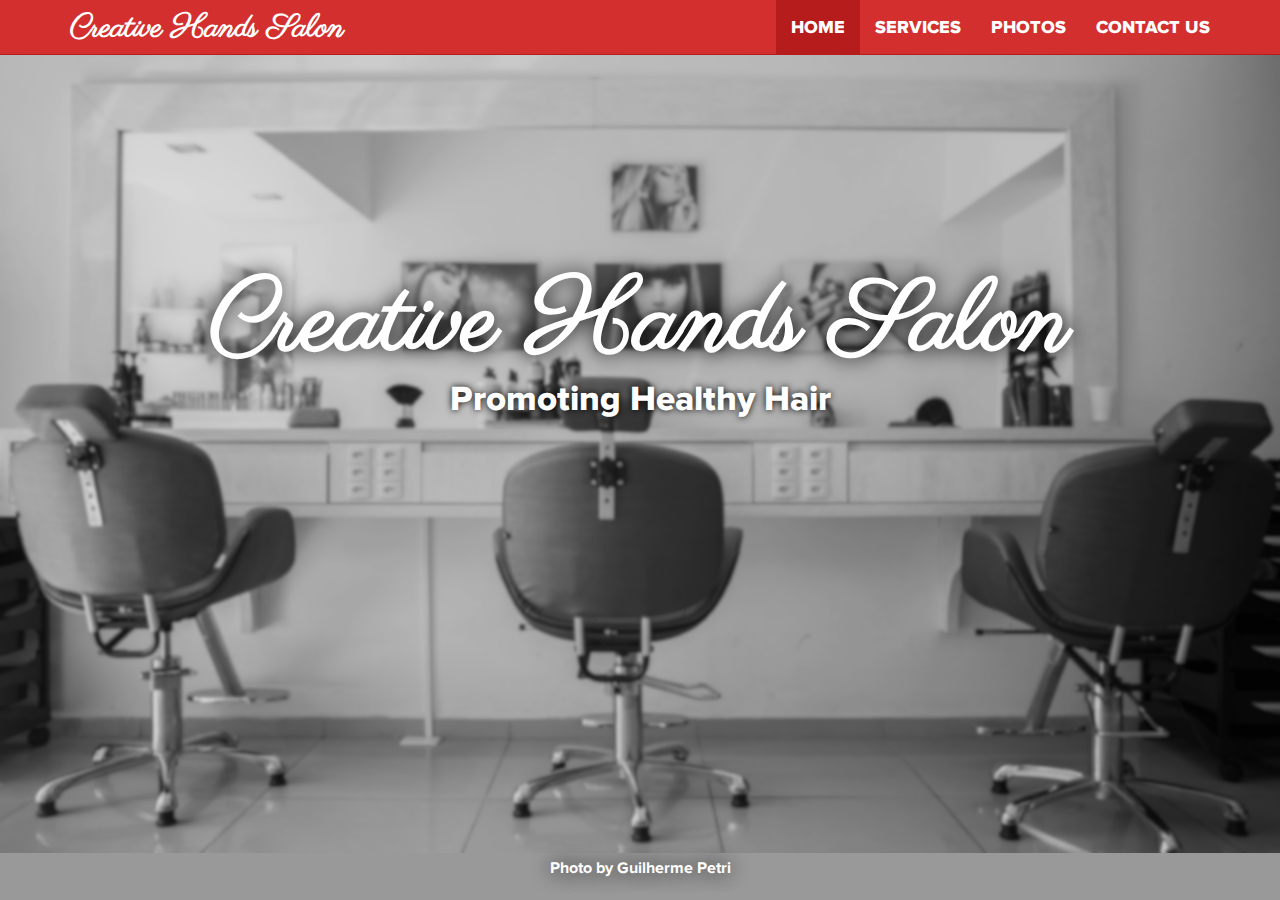
==== commit 7f449fab: "Fix file URLs, add rewrite rules, implement Font Awesome, update navbar" ====
--- a/index.html
+++ b/index.html
@@ -7,20 +7,49 @@
   <meta name='keywords' content='Hair,Salon,Beauty'>
   <meta name='author' content='Carson Calcutt,Labretta McBryde'>
   <meta name='viewport' content='width=device-width, initial-scale=1'>
-  <link rel='icon' href='/images/favicon.png' type='image/png' sizes='16x16'>
-  <link rel='stylesheet' href='/css/bootstrap.min.css'>
-  <script src='/js/jquery.min.js'></script>
-  <script src='/js/bootstrap.min.js'></script>
-  <link rel='stylesheet' type='text/css' href='/css/main.css'>
+  <link rel='icon' href='images/favicon.png' type='image/png' sizes='16x16'>
+  <link rel='stylesheet' href='css/bootstrap.min.css'>
+  <script src='js/jquery.min.js'></script>
+  <script src='js/bootstrap.min.js'></script>
+  <link rel='stylesheet' type='text/css' href='css/main.css'>
+  <link rel='stylesheet' type='text/css' href='css/fontawesome.min.css'>
   <script>
     $(document).ready(function(){
-      $('#navbar').load('assets/navbar.html');
       $('#home').addClass('active');
     });
   </script>
 </head>
 <body class='splash-page'>
-  <div id='navbar'></div>
+  <nav class='navbar navbar-inverse navbar-fixed-top'>
+    <div class='container'>
+      <div class='navbar-header'>
+        <button type='button' class='navbar-toggle' data-toggle='collapse' data-target='#myNavbar'>
+          <span class='icon-bar'></span>
+          <span class='icon-bar'></span>
+          <span class='icon-bar'></span>
+        </button>
+        <a class='navbar-brand' href='index'>Creative Hands Salon</a>
+      </div>
+      <div class='collapse navbar-collapse' id='myNavbar'>
+        <ul class='nav navbar-nav navbar-right'>
+          <ul class='nav navbar-nav'>
+            <li id='home'>
+              <a href='index'>Home</a>
+            </li>
+            <li id='services'>
+              <a href='services'>Services</a>
+            </li>
+            <li id='photos'>
+              <a href='photos'>Photos</a>
+            </li>
+            <li id='contact-us'>
+              <a href='contact-us'>Contact Us</a>
+            </li>
+          </ul>
+        </ul>
+      </div>
+    </div>
+  </nav>
   <div class='container'>
     <div class='horizontal-align'>
       <div class='vertical-align'>
--- a/css/main.css
+++ b/css/main.css
@@ -2,25 +2,25 @@
   font-family:'Parisienne';
   font-style:normal;
   font-weight:400;
-  src:url(/fonts/Parisienne-Regular.woff) format('woff');
+  src:url(../fonts/Parisienne-Regular.woff2) format('woff2');
 }
 @font-face {
   font-family:'Proxima Nova';
   font-style:normal;
   font-weight:400;
-  src:url(/fonts/ProximaNova-Regular.woff) format('woff');
+  src:url(../fonts/ProximaNova-Regular.woff2) format('woff2');
 }
 @font-face {
   font-family:'Proxima Nova';
   font-style:normal;
   font-weight:700;
-  src:url(/fonts/ProximaNova-Bold.woff) format('woff');
+  src:url(../fonts/ProximaNova-Bold.woff2) format('woff2');
 }
 @font-face {
   font-family:'Proxima Nova';
   font-style:normal;
   font-weight:800;
-  src:url(/fonts/ProximaNova-ExtraBold.woff) format('woff');
+  src:url(../fonts/ProximaNova-ExtraBold.woff2) format('woff2');
 }
 body {
   font-family:Proxima Nova, sans-serif;
@@ -35,6 +35,7 @@
 }
 h1 {
   font-family:Parisienne, cursive;
+  font-weight:700;
   color:#fff;
   font-size:100px;
   margin-bottom:0;
@@ -67,6 +68,7 @@
 .navbar-brand {
   font-family:Parisienne, cursive;
   font-size:32px;
+  font-weight:700;
   padding:19px 15px;
 }
 .navbar-inverse {
@@ -106,7 +108,7 @@
   vertical-align:middle;
 }
 .splash-page {
-  background:url('/images/splash.png');
+  background:url('../images/splash.png');
   background-size:cover;
   background-repeat:no-repeat;
   background-color:#999999;
@@ -154,7 +156,7 @@
 }
 .jumbotron {
   background-color:#ffb0b9;
-  background-image:url('data:image/svg+xml,%3Csvg xmlns='http://www.w3.org/2000/svg' width='600' height='600' viewBox='0 0 600 600'%3E%3Cpath fill='%23e40a21' fill-opacity='0.4' d='M600 325.1v-1.17c-6.5 3.83-13.06 7.64-14.68 8.64-10.6 6.56-18.57 12.56-24.68 19.09-5.58 5.95-12.44 10.06-22.42 14.15-1.45.6-2.96 1.2-4.83 1.9l-4.75 1.82c-9.78 3.75-14.8 6.27-18.98 10.1-4.23 3.88-9.65 6.6-16.77 8.84-1.95.6-3.99 1.17-6.47 1.8l-6.14 1.53c-5.29 1.35-8.3 2.37-10.54 3.78-3.08 1.92-6.63 3.26-12.74 5.03a384.1 384.1 0 0 1-4.82 1.36c-2.04.58-3.6 1.04-5.17 1.52a110.03 110.03 0 0 0-11.2 4.05c-2.7 1.15-5.5 3.93-8.78 8.4a157.68 157.68 0 0 0-6.15 9.2c-5.75 9.07-7.58 11.74-10.24 14.51a50.97 50.97 0 0 1-4.6 4.22c-2.33 1.9-10.39 7.54-11.81 8.74a14.68 14.68 0 0 0-3.67 4.15c-1.24 2.3-1.9 4.57-2.78 8.87-2.17 10.61-3.52 14.81-8.2 22.1-4.07 6.33-6.8 9.88-9.83 12.99-.47.48-.95.96-1.5 1.48l-3.75 3.56c-1.67 1.6-3.18 3.12-4.86 4.9a42.44 42.44 0 0 0-9.89 16.94c-2.5 8.13-2.72 15.47-1.76 27.22.47 5.82.51 6.36.51 8.18 0 10.51.12 17.53.63 25.78.24 4.05.56 7.8.97 11.22h.9c-1.13-9.58-1.5-21.83-1.5-37 0-1.86-.04-2.4-.52-8.26-.94-11.63-.72-18.87 1.73-26.85a41.44 41.44 0 0 1 9.65-16.55c1.67-1.76 3.18-3.27 4.83-4.85.63-.6 3.13-2.96 3.75-3.57a71.6 71.6 0 0 0 1.52-1.5c3.09-3.16 5.86-6.76 9.96-13.15 4.77-7.42 6.15-11.71 8.34-22.44.86-4.21 1.5-6.4 2.68-8.6.68-1.25 1.79-2.48 3.43-3.86 1.38-1.15 9.43-6.8 11.8-8.72 1.71-1.4 3.26-2.81 4.7-4.3 2.72-2.85 4.56-5.54 10.36-14.67a156.9 156.9 0 0 1 6.1-9.15c3.2-4.33 5.9-7.01 8.37-8.07 3.5-1.5 7.06-2.77 11.1-4.02a233.84 233.84 0 0 1 7.6-2.2l2.38-.67c6.19-1.79 9.81-3.16 12.98-5.15 2.14-1.33 5.08-2.33 10.27-3.65l6.14-1.53c2.5-.63 4.55-1.2 6.52-1.82 7.24-2.27 12.79-5.06 17.15-9.05 4.05-3.72 9-6.2 18.66-9.9l4.75-1.82c1.87-.72 3.39-1.31 4.85-1.91 10.1-4.15 17.07-8.32 22.76-14.4 6.05-6.45 13.95-12.4 24.49-18.92 1.56-.96 7.82-4.6 14.15-8.33v-64.58c-4 8.15-8.52 14.85-12.7 17.9-2.51 1.82-5.38 4.02-9.04 6.92a1063.87 1063.87 0 0 0-6.23 4.98l-1.27 1.02a2309.25 2309.25 0 0 1-4.87 3.9c-7.55 6-12.9 10.05-17.61 13.19-3.1 2.06-3.86 2.78-8.06 7.13-5.84 6.07-11.72 8.62-29.15 10.95-11.3 1.5-20.04 4.91-30.75 11.07-1.65.94-7.27 4.27-6.97 4.1-2.7 1.58-4.69 2.69-6.64 3.66-5.63 2.8-10.47 4.17-15.71 4.17-17.13 0-41.44 11.51-51.63 22.83-12.05 13.4-31.42 27.7-45.25 31.16-7.4 1.85-11.85 7.05-14.04 14.69-1.26 4.4-1.58 8.28-1.58 13.82 0 .82.01.98.24 3.63.45 5.18.35 8.72-.77 13.26-1.53 6.2-4.89 12.6-10.59 19.43-13.87 16.65-22.88 46.58-22.88 71.68 0 2.39.02 4.26.06 8.75.12 10.8.1 15.8-.22 21.95-.56 11.18-2.09 20.73-5 29.3h-1.05c2.94-8.56 4.49-18.12 5.05-29.35.31-6.13.34-11.1.22-21.9-.04-4.48-.06-6.36-.06-8.75 0-25.32 9.07-55.47 23.12-72.32 5.6-6.72 8.88-12.99 10.38-19.03 1.09-4.4 1.18-7.85.74-12.93-.23-2.7-.24-2.86-.24-3.72 0-5.62.32-9.57 1.62-14.1 2.28-7.95 6.97-13.44 14.76-15.39 13.6-3.4 32.82-17.59 44.75-30.84C409 360.14 433.58 348.5 451 348.5c5.07 0 9.77-1.33 15.26-4.07 1.93-.96 3.9-2.05 6.58-3.62-.3.18 5.33-3.16 6.98-4.11 10.82-6.21 19.66-9.67 31.11-11.2 17.23-2.3 22.9-4.75 28.57-10.64 4.25-4.41 5.04-5.16 8.22-7.28 4.68-3.11 10.01-7.14 17.55-13.14a1113.33 1113.33 0 0 0 4.86-3.89l1.28-1.02a4668.54 4668.54 0 0 1 6.23-4.98c3.67-2.9 6.55-5.12 9.07-6.95 4.37-3.19 9.16-10.56 13.29-19.4v66.9zm0-116.23c-.62.01-1.27.06-1.95.13-6.13.63-13.83 3.45-21.83 7.45-3.64 1.82-8.46 2.67-14.17 2.71-4.7.04-9.72-.47-14.73-1.33-1.7-.3-3.26-.61-4.67-.93a31.55 31.55 0 0 0-3.55-.57 273.4 273.4 0 0 0-16.66-.88c-10.42-.16-17.2.74-17.97 2.73-.38.97.6 2.55 3.03 4.87 1.01.97 2.22 2.03 4.04 3.55a1746.07 1746.07 0 0 0 4.79 4.02c1.39 1.2 3.1 1.92 5.5 2.5.7.16.86.2 2.64.54 3.53.7 5.03 1.25 6.15 2.63 1.41 1.76 1.4 4.54-.15 8.88-2.44 6.83-5.72 10.05-10.19 10.33-3.63.23-7.6-1.29-14.52-5.06-4.53-2.47-6.82-7.3-8.32-15.26-.17-.87-.32-1.78-.5-2.86l-.43-2.76c-1.05-6.58-1.9-9.2-3.73-10.11-.81-.4-1.59-.74-2.36-1-2.27-.77-4.6-1.02-8.1-.92-2.29.07-14.7 1-13.77.93-20.55 1.37-28.8 5.05-37.09 14.99a133.07 133.07 0 0 0-4.25 5.44l-2.3 3.09-2.51 3.32c-4.1 5.36-7.06 8.48-10.39 11.12-.65.52-1.33 1.04-2.13 1.62l-4.11 2.94a106.8 106.8 0 0 0-5.16 3.99c-4.55 3.74-9.74 8.6-16.25 15.38-8.25 8.58-11.78 13.54-11.7 15.95.07 1.65 1.64 2.11 6.79 2.38 1.61.09 2.15.12 2.98.2 2.95.24 5.09.73 6.81 1.68 7.48 4.15 11.63 7.26 13.95 11.58 3.3 6.15.8 12.88-8.89 20.26-8.28 6.3-11.1 10.37-11.31 14.96-.06 1.17 0 1.93.26 4.43.69 6.47.25 10.65-2.8 17.42a44.23 44.23 0 0 1-4.16 7.53c-2.82 3.97-5.47 5.74-10.6 7.69-.43.16-3.34 1.23-4.27 1.59-1.8.68-3.38 1.36-5.01 2.14-4.18 2-8.4 4.6-13.1 8.24-8.44 6.51-13.23 14.56-15.98 25.06-1.1 4.2-1.55 6.81-2.8 15.21-1.26 8.6-2.17 12.64-4.08 16.55-2.1 4.28-11.93 26.59-12.97 28.88a382.7 382.7 0 0 1-6.37 13.41c-4.07 8.11-7.61 14.07-10.73 17.81-5.38 6.46-8.98 14.37-13.77 28.42a810.14 810.14 0 0 0-1.89 5.6c-1.8 5.35-2.96 8.6-4.26 11.85-6.13 15.32-25.43 26.31-46.46 26.31-11.2 0-20.58-2.74-31.02-8.55-5.6-3.13-4.55-2.42-22.26-14.54-14.33-9.8-17.7-10.73-20.47-6.9-.37.5-1.81 2.74-1.83 2.77a52.24 52.24 0 0 1-4.94 5.9c-.73.79-5.52 5.87-6.97 7.45-2.38 2.6-4.3 4.81-5.98 6.93a45.6 45.6 0 0 0-5.08 7.66c-1.29 2.57-1.9 5.25-2.66 10.6a997.6 997.6 0 0 1-.46 3.18h-1l.47-3.32c.77-5.45 1.4-8.2 2.75-10.9a46.54 46.54 0 0 1 5.2-7.84c1.7-2.14 3.63-4.38 6.03-6.98 1.45-1.59 6.24-6.68 6.96-7.46a51.58 51.58 0 0 0 4.84-5.78s1.47-2.26 1.86-2.8c3.25-4.5 7.08-3.44 21.84 6.67 17.67 12.08 16.62 11.38 22.19 14.48 10.3 5.73 19.5 8.43 30.53 8.43 20.65 0 39.57-10.77 45.54-25.69a219.7 219.7 0 0 0 4.24-11.8 6752.32 6752.32 0 0 0 1.88-5.6c4.83-14.16 8.47-22.14 13.96-28.73 3.05-3.66 6.56-9.57 10.6-17.61 1.97-3.93 4.04-8.31 6.35-13.38 1.03-2.28 10.88-24.61 12.98-28.91 1.85-3.79 2.75-7.76 4-16.25 1.24-8.44 1.7-11.07 2.81-15.32 2.8-10.7 7.71-18.94 16.33-25.6a73.18 73.18 0 0 1 13.29-8.35c1.66-.8 3.27-1.48 5.08-2.18.94-.36 3.86-1.43 4.28-1.59 4.95-1.88 7.44-3.55 10.14-7.33 1.35-1.9 2.68-4.3 4.06-7.37 2.97-6.58 3.39-10.59 2.72-16.9a27.13 27.13 0 0 1-.27-4.58c.22-4.94 3.21-9.24 11.7-15.7 9.33-7.11 11.66-13.34 8.62-19-2.2-4.09-6.25-7.12-13.55-11.17-1.57-.88-3.6-1.33-6.42-1.57-.8-.07-1.34-.1-2.95-.19-5.77-.3-7.63-.85-7.72-3.34-.1-2.81 3.5-7.87 11.97-16.69 6.53-6.8 11.75-11.69 16.33-15.45 1.79-1.47 3.42-2.72 5.2-4.03l4.12-2.94c.79-.58 1.46-1.08 2.1-1.59 3.26-2.6 6.16-5.65 10.21-10.94a383.2 383.2 0 0 0 2.5-3.32l2.31-3.09c1.8-2.39 3.04-4 4.29-5.48 8.47-10.17 16.98-13.96 37.27-15.3-.44.02 12-.9 14.32-.98 3.62-.1 6.05.16 8.46.98.8.27 1.62.62 2.47 1.04 2.27 1.14 3.17 3.87 4.27 10.85l.44 2.76c.17 1.07.33 1.97.5 2.83 1.44 7.69 3.62 12.29 7.8 14.57 6.76 3.68 10.6 5.15 13.99 4.94 4-.25 6.99-3.17 9.3-9.67 1.45-4.04 1.46-6.49.32-7.92-.9-1.12-2.28-1.62-5.57-2.27a55.8 55.8 0 0 1-2.67-.55c-2.54-.6-4.39-1.4-5.93-2.71a252.63 252.63 0 0 0-4.78-4.01 84.35 84.35 0 0 1-4.08-3.6c-2.73-2.6-3.86-4.43-3.28-5.95 1.02-2.64 7.82-3.54 18.93-3.37a230.56 230.56 0 0 1 16.73.88c2.76.39 3.2.49 3.68.6 1.4.3 2.95.62 4.62.91a82.9 82.9 0 0 0 14.56 1.32c5.56-.04 10.24-.86 13.73-2.6 8.1-4.05 15.89-6.9 22.17-7.56.7-.07 1.4-.11 2.05-.13v1zm0-100.94v1.5c-8.62 16.05-17.27 29.55-23.65 35.92-3.19 3.2-7.62 4.9-13.54 5.56-4.45.48-8.28.4-19.18-.2-9.91-.55-15.32-.44-20.52.78a84.05 84.05 0 0 1-15 2.11l-2.25.14c-12.49.75-19.37 1.78-32.72 5.74-4.5 1.33-9.27 2.49-14.3 3.48a246.27 246.27 0 0 1-32.6 3.97c-7.56.45-13.21.57-20.24.57-5.4 0-11.9 1.61-18 5.18-8.3 4.87-15.06 12.87-19.53 24.5a68.57 68.57 0 0 1-4.56 9.8c-3.6 6.2-6.92 8.99-13.38 12.18l-4.03 1.96a64.48 64.48 0 0 0-15.16 10.25c-8.2 7.33-13.72 16.63-22.54 35.6l-2.08 4.49c-7.3 15.7-11.5 23.3-17.35 29.87-7.7 8.66-20.25 14.42-40.31 20.08-4.37 1.23-19.04 5.08-19.24 5.13-6.92 1.87-11.68 3.34-15.63 4.92-10.55 4.22-18.71 10.52-36.38 26.52l-1.7 1.54c-8.58 7.76-13.41 11.9-18.81 15.88-3.95 2.9-8 5.67-12.97 8.91-2.06 1.34-10.3 6.6-12.33 7.94-11.52 7.5-18.53 13.04-24.62 20.08a62.01 62.01 0 0 0-6.44 8.85c-4.13 6.91-6.27 13.15-9.2 25.11l-1.54 6.26c-.6 2.45-1.15 4.54-1.72 6.58-2.97 10.7-6.9 17.36-14.78 26.91L69.6 491a148.51 148.51 0 0 0-4.19 5.3 23.9 23.9 0 0 0-3.44 6.28c-1.16 3.23-1.52 5.9-1.87 11.94-.58 10.05-1.42 15.04-4.63 22.67-1.57 3.72-5.66 14.02-6.41 15.8a73.46 73.46 0 0 1-3.57 7.4c-2.88 5.14-6.71 10.12-13.12 16.95-5.96 6.36-8.87 10.9-10.61 16a56.88 56.88 0 0 0-1.38 4.82l-.46 1.84h-1.03l.52-2.08c.52-2.09.92-3.49 1.4-4.9 1.8-5.25 4.78-9.9 10.84-16.36 6.35-6.78 10.13-11.7 12.97-16.77a72.5 72.5 0 0 0 3.52-7.29c.75-1.76 4.84-12.06 6.4-15.8 3.17-7.5 3.99-12.4 4.56-22.33.35-6.14.72-8.88 1.93-12.23a24.9 24.9 0 0 1 3.58-6.54c1.27-1.7 2.6-3.37 4.22-5.34l4.11-4.95c7.8-9.46 11.66-16 14.59-26.54.56-2.04 1.1-4.12 1.71-6.56l1.53-6.26c2.96-12.04 5.13-18.36 9.32-25.39 1.84-3.08 4-6.05 6.54-8.99 6.17-7.12 13.24-12.7 24.83-20.26 2.05-1.33 10.28-6.6 12.33-7.94 4.96-3.22 9-5.98 12.92-8.87 5.37-3.95 10.19-8.08 18.74-15.82l1.7-1.54c17.76-16.09 25.98-22.43 36.67-26.7 4-1.6 8.8-3.09 15.75-4.96.21-.06 14.87-3.9 19.22-5.13 19.9-5.61 32.32-11.31 39.85-19.78 5.76-6.48 9.93-14.02 17.18-29.64l2.09-4.5c8.87-19.07 14.44-28.46 22.77-35.9a65.48 65.48 0 0 1 15.38-10.4l4.04-1.97c6.3-3.1 9.47-5.77 12.96-11.77a67.6 67.6 0 0 0 4.48-9.67c4.56-11.84 11.47-20.02 19.97-25 6.25-3.66 12.93-5.32 18.5-5.32 7.01 0 12.65-.12 20.17-.57a245.3 245.3 0 0 0 32.47-3.96c5-.98 9.75-2.13 14.22-3.45 13.43-3.98 20.38-5.02 32.94-5.78l2.24-.14c5.76-.37 9.8-.9 14.85-2.09 5.31-1.25 10.79-1.35 22.6-.7 9.04.5 12.84.58 17.21.1 5.71-.62 9.94-2.26 12.95-5.26 6.44-6.45 15.3-20.37 24.35-36.72zm0 450.21c-1.28-4.6-2.2-10.55-3.33-20.25l-.24-2.04-.23-2.03c-1.82-15.7-3.07-21.98-5.55-24.47-2.46-2.46-3.04-5.03-2.52-8.64.1-.6.18-1.1.39-2.15.69-3.54.77-5.04.08-6.84-.91-2.38-3.31-4.41-7.79-6.26-5.08-2.09-6.52-4.84-4.89-8.44.66-1.45 1.79-3.02 3.52-5.01 1.04-1.2 5.48-5.96 5.08-5.53 6.15-6.7 8.98-11.34 8.98-16.48a15.2 15.2 0 0 1 6.5-12.89v1.26a14.17 14.17 0 0 0-5.5 11.63c0 5.47-2.93 10.29-9.24 17.16.38-.42-4.04 4.33-5.07 5.5-1.67 1.93-2.75 3.43-3.36 4.77-1.37 3.04-.23 5.22 4.36 7.1 4.71 1.95 7.32 4.16 8.34 6.83.78 2.04.7 3.67-.03 7.4-.2 1.03-.3 1.51-.38 2.09-.48 3.33.03 5.59 2.23 7.8 2.74 2.74 3.98 8.96 5.84 25.06l.24 2.03.23 2.04c.82 7.01 1.53 12.06 2.34 16.03v4.33zm0-62.16c-1.4-3.13-4.43-9.9-4.95-11.17-1.02-2.53-1.25-3.8-.91-5.18.2-.84 2.05-4.68 2.32-5.33a70.79 70.79 0 0 0 3.54-11.2v3.99a62.82 62.82 0 0 1-2.62 7.6c-.31.75-2.09 4.46-2.27 5.18-.28 1.12-.08 2.22.87 4.57.41 1.02 2.5 5.7 4.02 9.09v2.45zm0-85.09c-1.65 1.66-3.66 2.9-6.4 4.13-.25.1-13.97 5.47-20.4 8.43-9.35 4.32-16.7 5.9-23.03 5.25-5.08-.53-9.02-2.25-14.77-5.92l-3.2-2.07a77.4 77.4 0 0 0-5.44-3.27c-4.05-2.18-3.25-5.8 1.47-10.47 3.71-3.68 9.6-7.93 18.73-13.8l4.46-2.82c17.95-11.33 18.22-11.5 22.27-14.74 11.25-9 19.69-14.02 26.31-15.1v1.02c-6.37 1.1-14.62 6-25.69 14.86-4.1 3.28-4.34 3.44-22.36 14.8a652.4 652.4 0 0 0-4.45 2.83c-9.07 5.83-14.92 10.05-18.57 13.66-4.31 4.28-4.95 7.13-1.7 8.88 1.7.91 3.29 1.88 5.5 3.3l3.2 2.08c5.64 3.59 9.45 5.25 14.34 5.76 6.13.64 13.32-.9 22.52-5.15 6.46-2.98 20.18-8.35 20.4-8.44 3.04-1.37 5.1-2.71 6.81-4.69v1.47zm0-41.37v1c-6.56.26-12.11 3.13-19.71 9.08l-4.63 3.68a51.87 51.87 0 0 1-4.4 3.14c-.82.52-5.51 3.33-6.22 3.76-3.31 2-6.15 3.8-8.87 5.6a112.61 112.61 0 0 0-8.16 5.92c-4.61 3.72-7.4 6.9-7.97 9.35-.63 2.67 1.48 4.53 7.05 5.46 10.7 1.78 20.92-.05 30.45-4.65a61.96 61.96 0 0 0 17.1-12.2 41.8 41.8 0 0 0 5.36-7.42v1.92a38.94 38.94 0 0 1-4.64 6.19 62.95 62.95 0 0 1-17.39 12.41c-9.7 4.68-20.13 6.55-31.05 4.73-6.06-1-8.65-3.29-7.85-6.67.64-2.74 3.53-6.05 8.31-9.9 2.35-1.9 5.1-3.88 8.24-5.97 2.73-1.82 5.58-3.61 8.9-5.62.72-.44 5.4-3.24 6.22-3.75 1.26-.8 2.6-1.76 4.3-3.09.8-.62 3.9-3.1 4.63-3.67 7.77-6.1 13.49-9.04 20.33-9.3zm0-154.6v1c-1.75-.24-4.3.23-7.82 1.55-10.01 3.75-13.8 5.07-19.15 6.76-1.78.56-2.63.83-3.87 1.24-1.48.5-3.16.76-6.74 1.16a1550.34 1550.34 0 0 0-2.64.3c-7.8.94-11.28 2.47-11.28 6.07 0 4.45 2.89 13.18 7.96 25.81a57.34 57.34 0 0 1 2.33 7.6 258.32 258.32 0 0 1 .84 3.46c1.86 7.62 3.17 10.71 5.56 11.67 2.21.88 4.7.6 7.47-.72 3.48-1.69 7.22-4.94 11.2-9.47 1.52-1.7 2.97-3.49 4.59-5.57l3.16-4.1c2.59-3.23 6.07-12.21 8.39-20.23v3.45c-2.29 7.2-5.27 14.5-7.61 17.41-.44.55-2.67 3.46-3.15 4.09-1.63 2.1-3.1 3.9-4.62 5.62-4.08 4.61-7.9 7.94-11.53 9.7-2.99 1.44-5.77 1.75-8.28.74-2.84-1.13-4.2-4.34-6.15-12.35a2097.48 2097.48 0 0 1-.84-3.46c-.8-3.2-1.47-5.45-2.28-7.46-5.14-12.8-8.04-21.55-8.04-26.19 0-4.37 3.84-6.06 12.16-7.07a160.9 160.9 0 0 1 2.65-.3c3.5-.39 5.15-.64 6.53-1.1 1.26-.42 2.1-.7 3.88-1.26 5.34-1.68 9.11-3 19.1-6.74 3.53-1.32 6.22-1.84 8.18-1.61zM0 292c10.13-11.31 18.13-23.2 23.07-35.39 3.3-8.14 6.09-16.12 10.81-30.55l1.59-4.84c6.53-19.94 10.11-29.82 14.77-39.56 6.07-12.72 12.55-21.18 20.27-25.54 6.66-3.76 10.2-7.86 12.22-13.15a46.6 46.6 0 0 0 1.86-6.58c1.23-5.2 2.05-7.59 3.93-10.36 2.45-3.62 6.27-6.53 12.1-8.96 15.78-6.58 16.73-7.04 18.05-9.01.65-.98.83-2.15.74-4.51-.03-.73-.23-3.82-.24-4A93.8 93.8 0 0 1 119 94c0-10.04.18-11.37 2.37-13.15.52-.42 1.13-.8 2.07-1.3.27-.14 2.18-1.12 2.84-1.48a68.4 68.4 0 0 0 9.12-5.87c2.06-1.54 2.64-2.14 8.01-7.93 3.78-4.09 6.21-6.36 8.96-8.12 3.64-2.33 7.2-3.12 10.9-2.11 4.4 1.2 10.81 2 18.78 2.46 6.9.4 12.9.5 21.95.5 4.87 0 8.97.47 15.4 1.57 7.77 1.33 9.3 1.54 12.38 1.54 4.05 0 7.43-.88 10.68-2.95 5.06-3.22 8.11-4.67 11.2-5.2 3.62-.64 4.77-.46 16.55 2.06 17.26 3.7 30.85 1.36 41.06-9.7 5.1-5.53 5.48-8.9 3.48-14.8-.83-2.42-1.03-3.1-1.17-4.3-.29-2.52.5-4.71 2.71-6.93 2.65-2.65 4.72-9.17 6.22-18.29h2.03c-1.56 9.71-3.77 16.65-6.83 19.7-1.79 1.8-2.36 3.39-2.14 5.28.11 1 .3 1.63 1.07 3.9 2.22 6.53 1.76 10.66-3.9 16.8-10.77 11.66-25.07 14.13-42.95 10.3-11.42-2.45-12.55-2.62-15.78-2.06-2.77.48-5.62 1.84-10.47 4.92a20.93 20.93 0 0 1-11.76 3.27c-3.25 0-4.81-.22-12.73-1.57C212.74 59.46 208.73 59 204 59c-9.1 0-15.11-.1-22.07-.5-8.09-.47-14.62-1.29-19.2-2.54-5.62-1.53-10.17 1.38-17.85 9.66-5.5 5.94-6.08 6.53-8.28 8.18a70.38 70.38 0 0 1-9.38 6.03c-.68.37-2.58 1.35-2.84 1.49-.84.44-1.35.76-1.75 1.08C121.16 83.6 121 84.8 121 94c0 1.85.06 3.54.17 5.44 0 .17.2 3.28.24 4.03.1 2.75-.13 4.29-1.08 5.71-1.67 2.5-2.27 2.8-18.95 9.74-5.48 2.29-8.99 4.96-11.2 8.24-1.71 2.51-2.47 4.73-3.64 9.7-.83 3.5-1.21 4.92-1.94 6.83-2.18 5.73-6.05 10.19-13.1 14.18-7.3 4.12-13.55 12.28-19.46 24.66-4.6 9.64-8.17 19.46-14.67 39.32l-1.58 4.84c-4.75 14.47-7.54 22.48-10.86 30.69-5.28 13.01-13.95 25.65-24.93 37.6v-2.97zm0 78v-.5l1-.01c6.32 0 7.47 5.2 4.6 13.36a60.36 60.36 0 0 1-5.6 11.3v-1.92a57.76 57.76 0 0 0 4.65-9.72c2.69-7.6 1.71-12.02-3.65-12.02-.34 0-.67 0-1 .02v-46.59a340.96 340.96 0 0 0 13.71-8.34c13.66-9.46 29.79-37.6 29.79-53.59 0-18.1 21.57-72.64 32.23-79.42 12.71-8.09 32.24-27.96 35.8-37.75 1.93-5.3 5.5-7.27 14.42-9.37 6.15-1.44 8.64-2.42 10.67-4.79 1.5-1.74 2.72-4.79 4.33-10.3.23-.78 1.9-6.68 2.43-8.46 3.62-12.08 7.3-18.49 13.47-20.39 2.5-.76 3.03-.98 9.74-3.7 7.49-3.03 11.97-4.43 17.12-4.92 6.75-.65 13.13.75 19.55 4.67 5.43 3.32 12.19 4.72 20.17 4.56 6.03-.12 12.2-1.07 19.83-2.8 1.82-.4 7.38-1.74 8.26-1.94 2.69-.6 4.34-.89 5.48-.89 4.97 0 8.93-.05 14.2-.27 7.9-.32 15.56-.92 22.75-1.88 8.5-1.14 15.9-2.73 21.88-4.82 18.9-6.62 32.64-18.3 33.67-27.59.29-2.56.4-2.96 2.79-11.11 2.33-7.95 3.21-12.93 2.72-18.23-.2-2.24-.69-4.38-1.48-6.42-1.5-3.92-2.63-9.4-3.43-16.18h.9c.77 6.47 1.89 11.72 3.47 15.82a24.93 24.93 0 0 1 1.54 6.69c.5 5.46-.4 10.54-2.77 18.6-2.36 8.06-2.47 8.47-2.74 10.95-1.09 9.75-15.1 21.68-34.33 28.41-6.06 2.12-13.52 3.72-22.09 4.87-7.22.96-14.92 1.57-22.83 1.89-5.3.21-9.27.27-14.25.27-1.04 0-2.64.27-5.26.87-.87.2-6.43 1.53-8.26 1.94-7.68 1.73-13.92 2.7-20.03 2.82-8.15.17-15.1-1.27-20.71-4.7-6.23-3.81-12.4-5.16-18.93-4.54-5.04.48-9.44 1.86-16.84 4.86-6.75 2.74-7.29 2.95-9.82 3.73-5.73 1.76-9.28 7.96-12.81 19.72-.53 1.77-2.2 7.66-2.43 8.46-1.66 5.65-2.91 8.78-4.53 10.67-2.22 2.58-4.84 3.62-12.01 5.3-7.8 1.83-11.13 3.66-12.9 8.54-3.65 10.04-23.32 30.06-36.2 38.25C65.94 190 44.5 244.2 44.5 262c0 16.34-16.3 44.78-30.22 54.41-2.14 1.48-8.24 5.12-14.28 8.68v-1.16 46.09zm0-173.7v-1.11c7.42-3.82 14.55-10.23 21.84-18.98 3.8-4.56 14.21-18.78 15.79-20.55 1.8-2.04 4.06-3.96 7.42-6.45 1.08-.8 4.92-3.57 5.49-3.99 9.36-6.85 14-11.96 15.98-19.36.8-2.98 1.54-6.78 2.46-12.3.23-1.44 2-12.46 2.56-15.79 2.87-16.77 5.73-26.79 10.07-32.1C92.46 52.43 101.5 38.13 101.5 33c0-2.54.34-3.35 6.05-15.71.68-1.49 1.25-2.74 1.77-3.93 2.5-5.75 3.9-10.04 4.14-13.36h1c-.23 3.48-1.66 7.87-4.23 13.76-.52 1.2-1.09 2.45-1.78 3.95-5.54 12.01-5.95 12.99-5.95 15.29 0 5.47-9.09 19.84-20.11 33.31-4.2 5.12-7.03 15.06-9.86 31.64-.57 3.33-2.33 14.33-2.57 15.78-.92 5.56-1.67 9.38-2.48 12.4-2.05 7.68-6.82 12.93-16.35 19.91l-5.49 3.98c-3.3 2.45-5.51 4.34-7.27 6.31-1.53 1.73-11.94 15.93-15.76 20.53-7.52 9.02-14.88 15.6-22.61 19.46zm0 361.83v-4.33c.48 2.36 1 4.35 1.6 6.15 2 6.03 4.6 8.26 8.19 6.59C28.76 557.69 43.5 542.4 43.5 527c0-16.2 6.37-31.99 17.1-46.3 1.88-2.5 3.66-4.4 5.53-6 .73-.62 1.45-1.18 2.3-1.8l2-1.43c3.68-2.68 5.32-5.28 7.08-12.59.75-3.07 1.38-5.02 4.2-13.26l.63-1.88c3.24-9.58 4.56-14.97 4.17-18.65-.48-4.43-3.8-5.23-11.3-1.64a81.12 81.12 0 0 1-9.15 3.7c-13.89 4.67-26.96 5.8-42.66 5.42l-1.95-.05-1.45-.02a39.8 39.8 0 0 0-15.05 2.96A21.81 21.81 0 0 0 0 438.37v-1.26a23.55 23.55 0 0 1 4.55-2.57 40.77 40.77 0 0 1 16.92-3.02l1.95.05c15.6.38 28.57-.75 42.32-5.37a80.12 80.12 0 0 0 9.04-3.65c8.04-3.84 12.16-2.85 12.72 2.43.42 3.89-.92 9.34-4.21 19.08l-.64 1.88c-2.8 8.2-3.43 10.15-4.16 13.18-1.82 7.52-3.59 10.34-7.47 13.16l-2 1.43c-.84.6-1.54 1.15-2.25 1.75a35.45 35.45 0 0 0-5.37 5.84c-10.61 14.15-16.9 29.74-16.9 45.7 0 15.88-15 31.45-34.29 40.45-4.3 2.01-7.39-.66-9.56-7.18-.23-.68-.44-1.39-.65-2.13zm0-62.16v-2.45l1.46 3.27c2.1 4.8 3.46 10.33 4.26 16.77.66 5.3.84 9.3 1.04 18.5.2 9.32.5 12.75 1.63 15.05 1.28 2.6 3.67 2.35 8.29-1.5 17.14-14.3 21.82-22.9 21.82-38.62 0-7.17 1.1-12.39 3.7-17.68 2.27-4.67 3.65-6.62 13.4-19.62a69.8 69.8 0 0 1 7.6-8.79 44.76 44.76 0 0 1 3.54-3.06c.38-.3.64-.52.89-.74a10.47 10.47 0 0 0 2.63-3.32 35.78 35.78 0 0 0 2.26-5.94l.37-1.2.36-1.15c.29-.91.48-1.55.66-2.16.45-1.53.74-2.68.91-3.66.38-2.2.12-3.49-.85-4.15-2.35-1.61-9.28-.24-23.8 4.94-9.54 3.4-16.12 4.17-27.85 4.26-7.71.06-10.43.4-13.25 2.12-3.48 2.12-5.84 6.4-7.58 14.26-.5 2.2-.99 4.19-1.49 5.98v-3.98l.51-2.22c1.8-8.1 4.28-12.6 8.04-14.9 3.04-1.85 5.86-2.2 13.77-2.26 11.61-.09 18.1-.84 27.51-4.2 14.93-5.32 21.95-6.71 24.7-4.83 1.38.94 1.71 2.6 1.28 5.15a33.69 33.69 0 0 1-.94 3.78l-.66 2.17-.36 1.15-.37 1.2a36.64 36.64 0 0 1-2.33 6.1c-.8 1.53-1.61 2.52-2.86 3.61l-.92.77-1.02.83c-.9.74-1.65 1.4-2.47 2.18a68.84 68.84 0 0 0-7.48 8.66c-9.7 12.93-11.07 14.87-13.31 19.46-2.52 5.15-3.59 10.22-3.59 17.24 0 16.04-4.82 24.91-22.18 39.38-5.04 4.2-8.18 4.55-9.83 1.18-1.22-2.5-1.52-5.94-1.73-15.47-.2-9.16-.38-13.15-1.03-18.4-.79-6.34-2.12-11.8-4.19-16.49L0 495.98zM379.27 0h1.04l1.5 5.26c3.28 11.56 4.89 19.33 5.26 27.8.49 11.01-1.52 21.26-6.63 31.17-7.8 15.13-20.47 26.5-36.22 34.1-12.38 5.96-26.12 9.17-36.22 9.17-6.84 0-17.24 1.38-37.27 4.62l-2.27.37c-24.5 3.99-31.65 5-37.46 5-3.49 0-4.08-.08-19.54-2.8-3.56-.64-6.32-1.1-9-1.5-20.23-2.96-31-1.2-31.96 7.86-.1.85-.18 1.72-.29 2.81l-.27 2.73c-1.1 10.9-2.02 15.73-4.31 19.96-2.9 5.34-7.77 7.95-15.63 7.95-10.2 0-12.92.6-15.5 3.17.52-.51-5.03 5.85-8.16 8.7-2.75 2.5-14.32 12.55-15.77 13.83a341.27 341.27 0 0 0-6.54 5.92c-6.97 6.49-11.81 11.76-14.6 16.15-5.92 9.3-10.48 18.04-11.69 24.08-1.66 8.3 3.67 9.54 19.02 1.21a626.23 626.23 0 0 1 44.54-21.9c3.5-1.56 14.04-6.2 15.68-6.95 5.05-2.25 8.3-3.8 10.78-5.15l1.95-1.07 2.18-1.18c1.76-.94 3.38-1.76 5-2.55 18.1-8.72 34.48-10.46 50.33-1.2 22.89 13.34 38.28 37.02 38.28 56.44 0 19.12-.73 25.13-5.18 33.2a45.32 45.32 0 0 1-4.94 7.12c-6.47 7.77-11.81 16.2-12.76 21.27-1.2 6.34 4.69 7.03 20.17-.05 13.31-6.08 22.4-14.95 28.5-26.32a80.51 80.51 0 0 0 6.1-15.13c.9-2.98 3.17-11.65 3.41-12.48a29.02 29.02 0 0 1 1.75-4.83c7.47-14.93 21.09-30.5 36.25-37.24 7.61-3.38 13-9.65 19.4-20.79.84-1.48 4.26-7.64 5.14-9.17 3.52-6.1 6.22-9.7 9.37-11.98 10.15-7.4 28.7-11.1 50.29-11.1 7.52 0 16.54-1.24 27.51-3.58a420.1 420.1 0 0 0 14.96-3.52c-1.3.33 15.54-3.98 19.42-4.89 14.15-3.33 41.07-5.01 64.11-5.01 17.36 0 27.82-9.23 38.53-38.67 6.62-18.21 6.62-26.37 2.69-34.35l-1.18-2.37A13.36 13.36 0 0 1 587.5 58c0-4.03 0-4.01 2.5-24.56.46-3.73.8-6.74 1.12-9.64.9-8.45 1.38-15.2 1.38-20.8 0-.94-.02-1.94-.04-3h1c.03 1.06.04 2.06.04 3 0 5.65-.48 12.43-1.39 20.9-.3 2.91-.66 5.93-1.11 9.66-2.5 20.45-2.5 20.47-2.5 24.44 0 1.97.45 3.57 1.45 5.68.24.51 1.16 2.35 1.17 2.36 4.06 8.24 4.06 16.68-2.65 35.13-10.84 29.8-21.63 39.33-39.47 39.33-22.96 0-49.83 1.68-63.89 4.99-3.86.9-20.69 5.2-19.4 4.88a421.05 421.05 0 0 1-14.99 3.53c-11.04 2.35-20.11 3.6-27.72 3.6-21.4 0-39.76 3.67-49.7 10.9-3 2.19-5.64 5.7-9.1 11.68-.87 1.52-4.29 7.68-5.14 9.17-6.49 11.3-12 17.71-19.86 21.2-14.9 6.63-28.38 22.03-35.75 36.77a28.17 28.17 0 0 0-1.69 4.67c-.23.8-2.5 9.49-3.4 12.5a81.48 81.48 0 0 1-6.19 15.3c-6.2 11.56-15.44 20.58-28.96 26.76-16.1 7.36-23 6.55-21.58-1.04 1-5.29 6.4-13.83 12.99-21.73a44.33 44.33 0 0 0 4.82-6.96c4.35-7.88 5.06-13.77 5.06-32.72 0-19.04-15.19-42.4-37.72-55.55-15.57-9.08-31.62-7.38-49.45 1.21a132.9 132.9 0 0 0-7.14 3.71l-1.95 1.07a158.83 158.83 0 0 1-10.85 5.19c-1.65.74-12.18 5.38-15.69 6.95a625.25 625.25 0 0 0-44.46 21.86c-15.95 8.66-22.37 7.16-20.48-2.29 1.24-6.2 5.83-15.02 11.82-24.42 2.85-4.48 7.74-9.8 14.77-16.34 1.98-1.85 4.12-3.79 6.56-5.94 1.46-1.29 13.02-11.33 15.75-13.82 3.09-2.8 8.6-9.14 8.14-8.67 2.82-2.82 5.75-3.46 16.2-3.46 7.5 0 12.04-2.43 14.75-7.42 2.2-4.07 3.11-8.84 4.2-19.59l.26-2.73.3-2.81c.56-5.42 4.47-8.5 11.23-9.6 5.44-.88 12.51-.51 21.86.86 2.7.4 5.47.86 9.04 1.49 15.33 2.7 15.96 2.8 19.36 2.8 5.73 0 12.9-1.03 37.3-5l2.27-.36c20.1-3.26 30.52-4.64 37.43-4.64 9.95 0 23.54-3.18 35.78-9.08 15.57-7.5 28.09-18.73 35.78-33.65 5.02-9.75 7-19.82 6.51-30.67-.37-8.37-1.96-16.08-5.23-27.57L379.27 0zm13.68 0h1.02c.78 3.9 1.92 8.7 3.51 14.88 3.63 14.05 3.06 27.03-.75 38.77a61 61 0 0 1-11.35 20.68 138.36 138.36 0 0 1-19.32 18.77c-11.32 9.02-23.36 15.49-35.95 18.39a258.63 258.63 0 0 1-22.57 4.07c-3.17.44-6.36.85-10.3 1.32l-9.39 1.12c-11.53 1.41-17.45 2.55-21.64 4.46-9.28 4.21-28.35 6.04-49.21 6.04-1.37 0-2.8-.12-4.3-.35-2.62-.41-5-1.03-9.14-2.29-7.34-2.21-9.63-2.75-12.63-2.56-3.9.23-6.63 2.29-8.47 6.89-1.86 4.66-2.42 7.53-3.34 14.98-1.1 8.98-2.87 12.12-9.97 14.3a40.12 40.12 0 0 0-6.8 2.66c-.63.33-1.16.64-1.76 1.02l-1.34.86c-1.9 1.14-3.86 1.49-9.25 1.49-3.2 0-8.83-.55-9.51-.39-1.22.28-.75-.14-7.14 6.24-1.5 1.5-3.49 3.18-6.32 5.37-1.52 1.18-7.16 5.43-7.94 6.03-4.96 3.78-8.33 6.6-11.06 9.38-4.88 4.98-6.85 9.15-5.56 12.7 1.34 3.67 4.07 4.42 8.9 2.82a55.72 55.72 0 0 0 7.77-3.48c1.5-.77 7.78-4.13 9.37-4.96a116.8 116.8 0 0 1 12.31-5.68 162.2 162.2 0 0 0 11.04-4.84c2.04-.97 10.74-5.16 13-6.22 4.41-2.1 8.1-3.78 11.65-5.29 17.14-7.3 29.32-9.9 37.67-6.65l5.43 2.1c2.3.88 4.17 1.62 6.02 2.38a150.9 150.9 0 0 1 13.07 6c18.34 9.63 30.35 22.13 34.79 39.87 6.96 27.85 3.6 45.53-8.08 62.4-3.97 5.75-3.52 9.2.06 8.97 4.14-.28 10.21-4.95 15.11-12.52 3.1-4.8 5.1-10.45 8.05-21.53l1.69-6.35c.66-2.47 1.24-4.52 1.83-6.5 4.93-16.56 11-27.28 21.56-34.76 7.15-5.06 23.73-15.5 25.48-16.75 6.74-4.81 10.53-9.44 14.34-18 7.74-17.44 21.09-24.34 44.47-24.34 9.36 0 17.91-1.13 29.53-3.49a624.86 624.86 0 0 0 6.2-1.28c2.4-.5 4.07-.84 5.66-1.13 4.03-.74 7.04-1.1 9.61-1.1 4.44 0 9.39-1 31.39-5.99l2.95-.66c16.34-3.67 25.64-5.35 31.66-5.35 1.54 0 2.4.01 6.4.1 7.8.15 12.27.13 17.33-.2 16.41-1.06 26.73-5.36 29.8-14.56a87.1 87.1 0 0 1 3.55-8.83c-.15.31 2.29-4.96 2.9-6.38 5.38-12.3 5.57-21.92-1.44-39.44a86.4 86.4 0 0 1-5.26-20.72c-1.61-11.98-1.38-23.14.1-40.35l.2-2.12h1l-.2 2.2c-1.48 17.15-1.7 28.24-.11 40.14a85.4 85.4 0 0 0 5.2 20.47c7.1 17.78 6.91 27.67 1.43 40.22-.62 1.43-3.06 6.72-2.91 6.4a86.17 86.17 0 0 0-3.52 8.73c-3.23 9.72-13.9 14.15-30.68 15.24-5.1.33-9.58.35-17.42.2-3.98-.09-4.84-.1-6.37-.1-5.91 0-15.18 1.67-31.44 5.32l-2.95.67c-22.16 5.02-27.05 6.01-31.61 6.01-2.5 0-5.45.36-9.43 1.09-1.58.29-3.25.62-5.64 1.11a4894.21 4894.21 0 0 0-6.2 1.29c-11.68 2.37-20.3 3.51-29.73 3.51-23.02 0-36 6.71-43.53 23.66-3.9 8.8-7.82 13.58-14.7 18.5-1.78 1.27-18.36 11.7-25.48 16.75-10.34 7.32-16.3 17.87-21.19 34.23-.58 1.96-1.15 4-1.82 6.47l-1.69 6.35c-2.98 11.18-5 16.9-8.17 21.81-5.05 7.81-11.37 12.68-15.89 12.98-4.7.31-5.3-4.23-.94-10.53 11.52-16.64 14.82-34.03 7.92-61.6-4.35-17.42-16.16-29.72-34.27-39.22-4-2.1-8.2-4-12.99-5.97-1.84-.75-3.7-1.49-6-2.38l-5.43-2.08c-8.03-3.12-20.02-.58-36.92 6.63-3.52 1.5-7.21 3.19-11.61 5.27l-13 6.22c-4.71 2.22-8.16 3.75-11.11 4.88a115.87 115.87 0 0 0-12.21 5.63c-1.58.83-7.86 4.18-9.37 4.96a56.55 56.55 0 0 1-7.9 3.54c-5.3 1.75-8.62.85-10.17-3.43-1.46-4.02.66-8.5 5.8-13.74 2.75-2.82 6.16-5.66 11.15-9.48.79-.6 6.43-4.85 7.94-6.02a66.96 66.96 0 0 0 6.23-5.28c6.74-6.74 6.1-6.16 7.61-6.51.87-.2 6.69.36 9.74.36 5.22 0 7.03-.32 8.74-1.35l1.31-.84c.62-.4 1.18-.72 1.84-1.07a41.07 41.07 0 0 1 6.96-2.72c6.64-2.04 8.22-4.84 9.28-13.47.93-7.53 1.5-10.47 3.4-15.24 1.99-4.95 5.04-7.26 9.34-7.51 3.17-.2 5.5.35 12.97 2.6a63.54 63.54 0 0 0 9.02 2.26c1.45.22 2.83.34 4.14.34 20.71 0 39.7-1.82 48.8-5.96 4.32-1.96 10.29-3.1 21.93-4.53l9.4-1.12c3.92-.48 7.11-.88 10.27-1.32 8.16-1.14 15.4-2.43 22.49-4.06 12.42-2.86 24.33-9.26 35.55-18.2a137.4 137.4 0 0 0 19.18-18.64 60.02 60.02 0 0 0 11.15-20.32c3.76-11.57 4.32-24.36.75-38.23A284.86 284.86 0 0 1 392.95 0zM506.7 0h1.26c-.5.66-.9 1.18-1.17 1.51-3.95 4.96-6.9 7.92-9.82 9.57A10.02 10.02 0 0 1 492 12.5c-2.38 0-4.24.67-6.71 2.21l-2.65 1.71c-4.38 2.8-8.01 4.08-13.64 4.08-5.6 0-9.99-1.26-16.08-4.05a202.63 202.63 0 0 1-2.3-1.06l-2.18-.98c-1.6-.7-2.92-1.17-4.17-1.48a13.42 13.42 0 0 0-3.27-.43c-2.3 0-4.3-.68-11-3.37l-1.56-.62c-5-1.97-8.1-2.82-10.52-2.66-2.93.2-4.42 2.03-4.42 6.15 0 20.76-5.21 50.42-12.15 57.35-7.58 7.59-26.55 23.7-34.06 29.06-13.16 9.4-31.17 20.2-44.11 25.06a106.87 106.87 0 0 1-13.32 4.03c-3.28.78-6.6 1.43-11.25 2.24-.53.1-8.8 1.5-11.5 1.99-4.86.87-9.3 1.74-14 2.76-20.62 4.48-25.07 5.01-38.11 5.01-2.49 0-2.9-.07-14.05-2-2.42-.42-4.31-.73-6.15-1-8.11-1.19-13.83-1.36-17.64-.2-4.54 1.4-5.93 4.65-3.7 10.52 2.02 5.28 4.84 8.61 8.84 10.74 3.26 1.74 6.75 2.6 13.82 3.71 9.42 1.48 10.94 1.75 15.5 2.92a78.2 78.2 0 0 1 18.62 7.37c8.3 4.58 14.58 11.5 19.98 20.89 2.73 4.73 9.46 19.33 10.54 21.19 3.4 5.85 6.26 6.63 10.89 2 4.95-4.94 10.35-8.37 21.13-14.06.47-.25 2.06-1.1 2.12-1.12 7.98-4.21 11.92-6.51 15.87-9.54 5.11-3.9 8.66-8.1 10.77-13.11 8.52-20.24 20.75-33.31 32.46-33.31l5.5.03c10.53.08 17.35.02 24.9-.31 13.66-.62 23.78-2.09 29.39-4.67 5.85-2.7 13.42-5.49 24.18-9.02 3.46-1.14 6.29-2.05 12.7-4.1 7.7-2.45 11.08-3.54 15.17-4.9a1059.43 1059.43 0 0 1 11.33-3.72c3.67-1.2 5.96-2 8.03-2.78a59.88 59.88 0 0 0 6.66-2.94c1.87-.98 3.76-2.1 5.86-3.5 3.48-2.33 6.15-3.13 12.04-4.13l1.15-.2c5.71-1.01 9-2.3 12.76-5.63 7.82-6.96 8.58-23.18 3.84-44.52-1.7-7.67-2.1-19.28-1.57-35.47A837.22 837.22 0 0 1 546.76 0h1l-.15 3.06c-.32 6.42-.53 11.02-.68 15.62-.51 16.1-.12 27.65 1.56 35.21 4.82 21.68 4.04 38.2-4.16 45.48-3.91 3.48-7.37 4.84-13.24 5.87l-1.16.2c-5.76.99-8.32 1.75-11.65 3.98a63.73 63.73 0 0 1-5.96 3.56 60.86 60.86 0 0 1-6.77 2.99c-2.09.79-4.39 1.58-8.07 2.79a5398.31 5398.31 0 0 1-11.32 3.71c-4.1 1.37-7.48 2.46-15.18 4.92-6.42 2.04-9.24 2.95-12.7 4.08-10.73 3.53-18.27 6.3-24.07 8.98-5.76 2.66-15.97 4.14-29.77 4.77-7.56.33-14.4.39-24.95.31l-5.49-.03c-11.19 0-23.16 12.79-31.54 32.7-2.19 5.19-5.84 9.52-11.08 13.52-4.02 3.07-7.99 5.39-16.01 9.62l-2.12 1.12c-10.7 5.65-16.04 9.04-20.9 13.9-5.14 5.14-8.75 4.15-12.45-2.22-1.12-1.92-7.85-16.5-10.54-21.2-5.33-9.24-11.48-16.02-19.6-20.5a77.2 77.2 0 0 0-18.4-7.28c-4.5-1.17-6.02-1.43-15.4-2.9-7.17-1.12-10.74-2-14.13-3.81-4.22-2.25-7.2-5.77-9.3-11.27-2.43-6.39-.78-10.26 4.34-11.83 4-1.22 9.82-1.05 18.08.17 1.84.27 3.74.58 6.17 1 11.02 1.9 11.48 1.98 13.88 1.98 12.96 0 17.35-.52 37.9-4.99 4.71-1.02 9.16-1.9 14.03-2.77 2.71-.48 10.98-1.9 11.5-1.98 4.64-.81 7.95-1.46 11.2-2.23 4.55-1.07 8.76-2.34 13.2-4 12.83-4.81 30.79-15.59 43.88-24.94 7.47-5.33 26.4-21.4 33.94-28.94C407.3 61.98 412.5 32.49 412.5 12c0-4.61 1.86-6.9 5.35-7.15 2.63-.18 5.8.7 10.96 2.73l1.56.62c6.53 2.62 8.53 3.3 10.63 3.3 1.14 0 2.3.16 3.5.46 1.32.33 2.68.82 4.34 1.53a90.97 90.97 0 0 1 3.34 1.52l1.15.54c5.98 2.73 10.23 3.95 15.67 3.95 5.41 0 8.87-1.21 13.1-3.92.2-.13 2.1-1.38 2.66-1.72 2.62-1.63 4.64-2.36 7.24-2.36 1.47 0 2.94-.43 4.47-1.3 2.78-1.56 5.67-4.45 9.54-9.31l.7-.89zM324.54 600h-2.03c.49-2.96.91-6.2 1.28-9.66.44-4.1.76-8.25.98-12.21.08-1.39.14-2.65-.35-7.29-.47-1.94-.93-4.14-1.36-6.54-2.01-11.26-2.66-22.9-1.14-33.78a60.76 60.76 0 0 1 5.18-17.95 70.78 70.78 0 0 1 12.6-18.22c3.38-3.6 5.53-5.5 11.83-10.79 4.5-3.78 6.35-5.56 7.52-7.5.64-1.07.95-2.06.95-3.06 0-1.75 0-1.74-.75-9.23-.36-3.7-.57-6.3-.68-8.96-.5-12.1 1.62-19.6 8.11-21.76 15.9-5.3 25.89-12.1 33.45-25.54C409.6 390.65 425.85 376 436 376c12.36 0 20-1.96 29.41-8.8 6.76-4.92 9.5-6.6 12.47-7.46 2.22-.64 3.8-.74 9.12-.74 1.86 0 3.53-.83 5.57-2.62 1.08-.96 5.11-5.12 5.6-5.6 6.04-5.85 11.98-8.78 20.83-8.78 2.45 0 4.54.04 7.32.12 7.51.23 8.87.17 11.27-.7 3.03-1.1 5.53-3.03 14.75-11.17 8-7.06 10.72-8.92 22.87-16.47 1.44-.9 2.59-1.63 3.69-2.37a69.45 69.45 0 0 0 9.46-7.5c4.12-3.88 8.02-7.85 11.64-11.9v2.98a201.58 201.58 0 0 1-10.27 10.38c-3.18 3-6.2 5.35-9.72 7.7-1.12.76-2.28 1.5-3.75 2.4-12.05 7.5-14.71 9.32-22.6 16.28-9.46 8.35-12.01 10.32-15.39 11.55-2.74 1-4.19 1.06-12.01.82-2.76-.08-4.83-.12-7.26-.12-8.27 0-13.75 2.7-19.43 8.22-.44.43-4.52 4.64-5.68 5.66-2.37 2.09-4.46 3.12-6.89 3.12-5.1 0-6.6.1-8.56.66-2.67.78-5.29 2.37-11.85 7.15-9.8 7.13-17.85 9.19-30.59 9.19-9.22 0-24.96 14.2-34.13 30.49-7.84 13.94-18.24 21.02-34.55 26.46-5.31 1.77-7.21 8.51-6.75 19.78.1 2.6.31 5.19.68 8.84.75 7.62.75 7.58.75 9.43 0 1.38-.42 2.73-1.24 4.09-1.33 2.2-3.26 4.07-7.94 8-6.25 5.24-8.36 7.12-11.67 10.63a68.8 68.8 0 0 0-12.25 17.71 58.8 58.8 0 0 0-5 17.36c-1.49 10.66-.85 22.09 1.13 33.15.43 2.37.88 4.53 1.33 6.44.16.66.3 1.25.6 4.06a249.3 249.3 0 0 1-1.17 16.12c-.37 3.37-.78 6.53-1.25 9.44zm-13.4 0h-1.05l.12-.28c3.07-7.16 4.29-11.83 4.29-18.72 0-3.57-.07-4.93-.76-15.65-.77-12.04-1-19.64-.55-28.3.58-11.5 2.4-22.1 5.81-32.16 1.3-3.8 2.8-7.5 4.55-11.1 3.46-7.14 6.83-12.39 10.42-16.6a59.02 59.02 0 0 1 4.35-4.56c.43-.4 3-2.8 3.67-3.45 5.72-5.6 7.51-11.52 7.51-29.18 0-18.84 2.9-23.77 15.82-28.24 1.09-.37 1.92-.67 2.77-.98a51.3 51.3 0 0 0 6.1-2.7c4.95-2.6 9.64-6.22 14.44-11.42 25.5-27.63 37.15-35.16 56.37-35.16 8.28 0 14.54-1.95 22-6.3 1.78-1.03 13.82-8.82 18.16-11.27 2.83-1.59 5.66-3.03 8.63-4.39 7.92-3.6 13.97-4.45 26.6-4.8 7.53-.2 10.7-.49 14.26-1.58 4.55-1.4 8.06-4 10.93-8.43 2.2-3.41 6.85-7.08 14.66-12.06 1.61-1.03 3.27-2.05 5.65-3.5 9.53-5.85 11.56-7.13 14.81-9.57 5.34-4 9.3-8.37 13.68-14.77a204.2 204.2 0 0 0 5.62-8.75v1.9c-1.97 3.17-3.4 5.38-4.8 7.42-4.42 6.48-8.46 10.92-13.9 15-3.29 2.46-5.32 3.75-14.89 9.61a375.06 375.06 0 0 0-5.63 3.5c-7.7 4.9-12.26 8.52-14.36 11.76-3 4.63-6.7 7.39-11.48 8.85-3.68 1.12-6.9 1.42-14.53 1.63-12.5.34-18.44 1.18-26.2 4.7a111.08 111.08 0 0 0-8.56 4.35c-4.3 2.43-16.34 10.22-18.15 11.27-7.6 4.43-14.03 6.43-22.5 6.43-18.87 0-30.3 7.4-55.63 34.84-4.88 5.28-9.67 8.97-14.7 11.62-2 1.05-4 1.92-6.23 2.75-.86.32-1.7.62-5.37 1.87-5.08 1.76-7.44 3.25-9.28 6.37-2.23 3.78-3.29 9.94-3.29 20.05 0 17.9-1.87 24.07-7.8 29.89-.69.67-3.27 3.06-3.69 3.46a58.04 58.04 0 0 0-4.28 4.49c-3.53 4.14-6.86 9.32-10.28 16.38a95.19 95.19 0 0 0-4.5 10.99c-3.38 9.97-5.18 20.48-5.76 31.9-.44 8.6-.22 16.17.55 28.17.69 10.76.76 12.12.76 15.72 0 6.35-1.02 10.87-4.35 19zm25.08 0h-1c-.04-4.73.06-9.39.28-15.02.26-6.41-.4-11.79-2.53-24.37l-.31-1.86c-2.12-12.55-2.76-19.35-1.97-26.47 1.03-9.25 4.75-16.68 12-22.67 22.04-18.2 29.81-30.18 29.81-44.61 0-2.6-.3-4.81-.98-8.17-.97-4.79-1.1-5.68-.97-7.57.2-2.56 1.27-4.7 3.56-6.72 2.67-2.35 7.05-4.6 13.72-7.01 9.72-3.5 15.52-9.18 24.3-21.57l1.78-2.5c4.48-6.33 7.1-9.63 10.43-12.78 4.31-4.07 8.98-6.77 14.54-8.17 13.3-3.32 20.37-5.47 25.34-7.64a49.5 49.5 0 0 0 5.28-2.7c1.1-.65 1.75-1.04 4.24-2.6 2.7-1.68 5.22-2.08 11.38-2.28 5.44-.18 7.9-.43 10.97-1.41a21.47 21.47 0 0 0 9.54-6.22c4.87-5.3 10.03-7.61 17.79-8.9 1.07-.18 1.88-.3 3.86-.58 6.9-.97 9.94-1.69 13.48-3.62 4.5-2.45 6.79-4.44 23.46-19.68l3.14-2.85c9.65-8.71 16.12-13.83 21.42-16.48 4.25-2.12 7.6-4.69 11.22-8.6v1.45c-3.42 3.57-6.69 6-10.78 8.05-5.18 2.59-11.61 7.67-21.2 16.32l-3.12 2.85c-16.8 15.35-19.05 17.3-23.66 19.82-3.68 2-6.8 2.75-13.82 3.73-1.97.28-2.78.4-3.84.57-7.56 1.26-12.52 3.48-17.21 8.6a22.47 22.47 0 0 1-9.97 6.5c-3.2 1-5.72 1.27-11.25 1.45-5.98.2-8.39.57-10.89 2.13a144 144 0 0 1-4.25 2.61 50.48 50.48 0 0 1-5.39 2.75c-5.04 2.2-12.15 4.37-25.5 7.7-9.74 2.44-15.26 7.65-24.4 20.56l-1.77 2.5c-8.9 12.54-14.82 18.34-24.78 21.93-6.57 2.36-10.85 4.57-13.4 6.82-2.1 1.86-3.05 3.74-3.22 6.04-.13 1.76 0 2.63.95 7.3.7 3.42 1 5.7 1 8.37 0 14.79-7.93 27-30.18 45.39-7.03 5.8-10.64 13-11.64 22-.78 7-.14 13.73 1.96 26.2l.32 1.85c2.15 12.65 2.8 18.07 2.54 24.58-.22 5.57-.32 10.2-.28 14.98zM95.9 600h-2.04c.68-3.82 1.14-8.8 1.61-15.98.2-3.11.27-4.06.39-5.6 1.3-17.54 4.04-27.14 11.5-33.2 4.65-3.77 7.22-8.92 8.67-16 .51-2.52.7-3.87 1.33-9.17.66-5.5 1.16-8.06 2.24-10.36 1.45-3.09 3.82-4.69 7.39-4.69 14.28 0 38.48 9.12 53.6 20.2 8.66 6.35 21.26 13.32 31.74 17.11 13.03 4.71 21.89 4.41 24.75-1.73 1.7-3.64 1.92-4.11 2.65-5.77 2.93-6.67 4.69-12.2 5.25-17.5.23-2.17.24-4.23.02-6.2-.32-2.75-1.42-4.55-4.08-7.35l-1.32-1.37a30.59 30.59 0 0 1-2.41-2.79 30.37 30.37 0 0 1-2.5-4.07l-1.13-2.14c-1.62-3.1-2.68-4.6-4.12-5.56-5.26-3.5-14.8-5.5-28.55-6.83a272.42 272.42 0 0 0-9.04-.71l-2.18-.17c-9.57-.73-15.12-1.56-19.06-3.2C156.57 471.07 136 450.5 136 440c0-5.34 1.74-9.53 5.47-14.13 1.98-2.44 11.12-11.71 12.79-13.54 4.52-4.97 10.16-9.54 17.68-14.66 2.8-1.9 14.78-9.6 17.49-11.49a50.54 50.54 0 0 0 6.34-5.43c1.53-1.5 6.96-7.13 7.12-7.3 7.18-7.3 12.7-11.56 19.74-14.38 3.36-1.34 8.13-2.79 17.45-5.38a9577.18 9577.18 0 0 1 11.78-3.28 602.6 602.6 0 0 0 12.67-3.7c20.4-6.24 34-12.08 40.79-18.44 8.74-8.2 11.78-13.84 15.73-26.02 2.02-6.22 3.09-9.04 5.07-12.72 9.54-17.71 28.71-39.37 43.5-45.45C383.77 238.25 389 232.34 389 226c0-2.89 2.73-8.4 6.83-13.73 4.76-6.2 10.65-11.36 16.75-14.18 12.5-5.77 33.5-10.09 47.42-10.09 5.32 0 9.83-1.5 16.42-4.89 9.2-4.71 10.1-5.11 13.58-5.11 10.42 0 32.06-2.55 45.76-5.97l3.88-.98 3.47-.89c2.6-.66 4.33-1.08 5.93-1.43 3.9-.86 6.76-1.23 9.58-1.17 2.74.06 5.47.52 8.67 1.48 4.56 1.37 13.71-.9 22.87-5.68a68.07 68.07 0 0 0 9.84-6.2v2.4c-11.09 8.14-25.76 13.66-33.29 11.4a29.72 29.72 0 0 0-8.13-1.4c-2.63-.05-5.36.3-9.11 1.12a238 238 0 0 0-9.33 2.3l-3.9.99C522.38 177.43 500.58 180 490 180c-2.99 0-3.91.4-12.67 4.89-6.85 3.51-11.61 5.11-17.33 5.11-13.65 0-34.35 4.26-46.58 9.9-5.78 2.67-11.42 7.62-16 13.58-3.85 5.02-6.42 10.2-6.42 12.52 0 7.27-5.8 13.82-20.62 19.92-14.27 5.88-33.16 27.21-42.5 44.55-1.9 3.55-2.95 6.28-4.93 12.4-4.05 12.47-7.23 18.39-16.27 26.86-7.08 6.64-20.87 12.57-41.57 18.89a604.52 604.52 0 0 1-12.7 3.71 1495.1 1495.1 0 0 1-11.8 3.28c-9.24 2.58-13.97 4.01-17.24 5.32-6.73 2.69-12.05 6.8-19.05 13.92-.15.15-5.6 5.8-7.15 7.32a52.4 52.4 0 0 1-6.6 5.65c-2.74 1.92-14.75 9.63-17.5 11.5-7.4 5.04-12.94 9.52-17.33 14.35-1.72 1.9-10.8 11.11-12.71 13.46-3.47 4.26-5.03 8.03-5.03 12.87 0 9.5 20 29.5 33.38 35.08 3.67 1.53 9.1 2.34 18.45 3.05a586.23 586.23 0 0 0 4.34.32c3.24.23 5.07.37 6.93.55 14.08 1.37 23.82 3.4 29.45 7.17 1.82 1.2 3.02 2.91 4.8 6.29l1.11 2.13a28.55 28.55 0 0 0 2.34 3.81c.62.83 1.3 1.6 2.26 2.61.23.24 1.1 1.16 1.32 1.37 2.93 3.09 4.24 5.23 4.61 8.5.24 2.12.23 4.33-.01 6.64-.59 5.55-2.4 11.25-5.41 18.1-.74 1.67-.96 2.15-2.66 5.8-3.49 7.47-13.33 7.8-27.25 2.77-10.67-3.86-23.43-10.92-32.25-17.38C164.62 515.96 140.82 507 127 507c-5 0-6.4 3.02-7.64 13.29a99.03 99.03 0 0 1-1.36 9.33c-1.53 7.5-4.3 13.04-9.37 17.16-6.87 5.58-9.5 14.78-10.77 31.8-.11 1.52-.18 2.47-.38 5.57-.46 7.01-.91 11.99-1.57 15.85zm8.05 0h-1.02c.29-1.41.58-2.94.9-4.59l1.05-5.62c2.5-13.3 4.2-19.92 6.68-24.05 1.7-2.84 3.68-5.5 8.05-11.03 8.21-10.36 10.88-14.55 10.88-18.71l-.02-1.69c-.02-1.78-.02-2.7.02-3.77.21-5.05 1.47-8.2 4.64-9.4 3.92-1.5 10.39.44 20.12 6.43 9.56 5.88 17.53 10.7 25.91 15.66 1.31.78 14.27 8.41 17.67 10.45a714.21 714.21 0 0 1 6.42 3.9c13.82 8.5 38.94 5.05 46.3-7.83 3.6-6.28 4.54-8.52 7.78-17.32a82.3 82.3 0 0 1 1.18-3.07 42.27 42.27 0 0 1 4.06-7.64c9.33-13.98 14.92-26.1 14.92-36.72 0-3.66.75-6.62 3.36-14.85.52-1.64.83-2.66 1.15-3.73 3.64-12.23 3.04-19.12-4.29-24a23.1 23.1 0 0 0-9.98-3.78c-7.2-.93-14.49 1.17-23.91 5.88-1.55.78-6.64 3.44-7.6 3.93a62.6 62.6 0 0 0-4.14 2.3l-4.4 2.66c-11.62 6.92-20.4 9.18-32.81 6.08-3.32-.84-6.24-1.4-13.1-2.64-13.25-2.39-18.7-3.75-23.33-6.46-6.23-3.67-7.46-9.02-2.88-16.65A93.1 93.1 0 0 1 172 415.42a157 157 0 0 1 8.32-7.66c-.07.05 6.16-5.3 7.82-6.77a85.12 85.12 0 0 0 6.5-6.33c7.7-8.46 12.78-13.36 20.08-18.57 9.94-7.1 21.4-12.36 35.18-15.58 37.03-8.64 51-12.7 58.83-17.93 8.6-5.73 21.3-24.77 36.84-54.81 5.22-10.1 12.27-18.4 21.13-25.71 5.13-4.24 9.56-7.25 17.55-12.23 7.42-4.62 9.62-6.14 11.38-8.16a21.15 21.15 0 0 0 2.95-4.87c.61-1.3 2.87-6.47 3-6.77 1.36-3 2.56-5.4 3.95-7.73 6.53-10.97 16.03-18 31.4-20.8 12.73-2.3 19.85-2.7 29.68-2.3 3.25.13 4.13.16 5.6.14 5.15-.07 9.71-1.04 16.61-3.8 20.74-8.3 38.75-12.04 59.19-12.04 3.05 0 6.03.15 10.48.48l2.09.16c12.45.96 18.08.96 25.34-.63a49.65 49.65 0 0 0 14.09-5.45v1.15a50.52 50.52 0 0 1-13.88 5.28c-7.38 1.61-13.08 1.61-25.63.65l-2.08-.16c-4.43-.33-7.39-.48-10.41-.48-20.3 0-38.2 3.72-58.81 11.96-7.01 2.8-11.7 3.8-16.97 3.88-1.5.02-2.39-.01-5.66-.14-9.76-.4-16.8-.01-29.47 2.3-15.06 2.73-24.32 9.58-30.71 20.31a72.8 72.8 0 0 0-3.9 7.63c-.12.28-2.39 5.47-3.01 6.79a22 22 0 0 1-3.1 5.1c-1.86 2.13-4.07 3.66-11.6 8.35-7.95 4.96-12.35 7.95-17.44 12.15-8.76 7.23-15.73 15.43-20.89 25.4-15.61 30.2-28.36 49.32-37.16 55.19-7.98 5.32-21.97 9.39-59.17 18.07-13.65 3.18-24.98 8.39-34.82 15.42-7.22 5.16-12.27 10.01-19.92 18.43a86.07 86.07 0 0 1-6.57 6.4c-1.67 1.48-7.91 6.83-7.84 6.77-3.27 2.84-5.8 5.16-8.26 7.62a92.1 92.1 0 0 0-14.27 18.13c-4.3 7.16-3.22 11.89 2.53 15.26 4.47 2.63 9.88 3.99 23.24 6.39a185.7 185.7 0 0 1 12.92 2.6c12.11 3.03 20.64.84 32.06-5.96l4.4-2.65c1.66-1 2.96-1.73 4.2-2.35.95-.48 6.04-3.14 7.6-3.92 9.59-4.8 17.04-6.94 24.49-5.98a24.1 24.1 0 0 1 10.4 3.93c7.82 5.21 8.45 12.52 4.7 25.13-.32 1.07-.64 2.1-1.16 3.74-2.57 8.12-3.31 11.04-3.31 14.55 0 10.88-5.66 23.14-15.08 37.28a41.28 41.28 0 0 0-3.97 7.46c-.37.9-.73 1.82-1.18 3.04-3.25 8.85-4.21 11.13-7.84 17.47-7.67 13.42-33.43 16.95-47.7 8.18a578.4 578.4 0 0 0-6.4-3.89c-3.4-2.04-16.36-9.67-17.67-10.45-8.38-4.97-16.36-9.78-25.92-15.66-9.5-5.85-15.7-7.7-19.24-6.36-2.68 1.02-3.8 3.82-4 8.51a61.12 61.12 0 0 0-.02 3.72l.02 1.7c0 4.5-2.69 8.73-11.52 19.87-3.92 4.95-5.87 7.59-7.55 10.39-2.39 3.97-4.08 10.56-6.56 23.72l-1.05 5.62-.86 4.4zm10.5 0h-1c.03-.34.04-.68.04-1 0-12.39 8.48-33.57 19.16-43.37a26.18 26.18 0 0 0 3.67-4.17 35.8 35.8 0 0 0 2.88-4.9c.36-.72 1.75-3.66 2.1-4.36 3.22-6.29 6.84-6.54 16.97.39 1.34.9 6.07 4.16 6.4 4.38 2.62 1.8 4.67 3.2 6.7 4.56 5.03 3.39 9.37 6.2 13.51 8.7 14.33 8.67 25.49 13.27 34.11 13.27 16.86 0 32.71-5.95 39.6-14.8 1.59-2.04 3.2-5.17 5.06-9.63.8-1.92 1.64-4.06 2.67-6.8l2.74-7.33c4.66-12.44 7.76-19.06 11.56-23.27 7.9-8.79 14.87-36 14.87-52.67 0-1.9.17-3.11 1.02-8.27.37-2.2.58-3.6.74-5.07.63-5.51.21-9.46-1.68-12.39-4.6-7.1-19.7-9.23-38.46-4.78a100.57 100.57 0 0 0-18.94 6.3c-5.17 2.37-17.11 9.74-16.5 9.4-6.72 3.64-12.97 4.15-24.8 1.3-29.55-7.14-30.43-8.62-15.26-26.81 17.44-20.93 47.12-46.18 56.38-46.18 9.92 0 53.84-11.98 65.78-17.95 9.46-4.73 24.32-21.18 36.82-37.85.71-.95 13.5-21.6 19.2-29.6 9.35-13.13 18.22-22.55 26.95-27.53 7.29-4.17 13.16-10.28 18.8-18.73 1.93-2.9 10.52-17.65 12.73-20.41 1.54-1.93 3-3.21 4.52-3.89 14.07-6.25 24.22-9.04 39.2-9.04h29c4.05 0 7.36-.4 22.93-2.5l4.3-.57c9.92-1.3 16.57-1.93 21.77-1.93 1.66 0 2.95.01 6.03.04 18.61.19 28.55-.48 44.86-4.03 3.1-.67 6.13-1.78 9.11-3.31v1.12a37.96 37.96 0 0 1-8.9 3.17c-16.4 3.56-26.4 4.24-45.08 4.05-3.08-.03-4.36-.04-6.02-.04-5.15 0-11.76.63-21.64 1.92l-4.3.58c-15.64 2.11-18.94 2.5-23.06 2.5h-29c-14.81 0-24.84 2.75-38.8 8.96-1.34.6-2.69 1.78-4.14 3.6-2.16 2.68-10.72 17.39-12.68 20.33-5.72 8.57-11.7 14.8-19.13 19.04-8.57 4.9-17.36 14.23-26.63 27.24-5.68 7.97-18.47 28.64-19.22 29.63-12.6 16.8-27.52 33.32-37.18 38.15-12.06 6.03-56.14 18.05-66.22 18.05-8.82 0-38.39 25.15-55.62 45.82-14.6 17.52-14.19 18.21 14.74 25.2 11.6 2.8 17.6 2.3 24.09-1.2-.67.35 11.31-7.03 16.56-9.44 5.41-2.48 11.6-4.59 19.11-6.37 19.13-4.53 34.65-2.35 39.54 5.22 2.05 3.17 2.48 7.32 1.84 13.04a96.34 96.34 0 0 1-.75 5.13c-.84 5.08-1.01 6.29-1.01 8.1 0 16.9-7.03 44.33-15.13 53.33-3.68 4.09-6.76 10.65-11.37 22.96-.35.93-2.2 5.94-2.73 7.33-1.04 2.76-1.88 4.9-2.68 6.84-1.9 4.53-3.55 7.73-5.2 9.85-7.1 9.13-23.25 15.19-40.39 15.19-8.86 0-20.15-4.65-34.63-13.42-4.15-2.51-8.5-5.32-13.55-8.72a861.54 861.54 0 0 1-6.71-4.56l-6.4-4.39c-9.68-6.63-12.61-6.42-15.5-.75-.35.68-1.74 3.62-2.1 4.35a36.77 36.77 0 0 1-2.96 5.03c-1.12 1.57-2.37 3-3.81 4.33-10.47 9.6-18.84 30.51-18.84 42.63l-.03 1zm-29.65 0h-1.1c1.17-2.52 1.79-5.2 1.79-8 0-20 4.83-42.04 12.15-49.35 5.17-5.18 7.77-8.38 9.9-12.74 2.64-5.41 3.95-12 3.95-20.91 0-6.82 1.14-11.59 3.37-15.07 1.74-2.7 3.6-4.21 8.91-7.52a31.64 31.64 0 0 0 3.9-2.79c4.61-3.96 6.58-6.2 7.72-9.41 1.43-4.02.93-9.04-1.86-16.02a68.98 68.98 0 0 0-3.99-8.07l-.93-1.7a75.47 75.47 0 0 1-2.64-5c-5.16-10.71-3.77-18.9 7.68-29.78a204 204 0 0 1 26.81-21.55c3.96-2.69 16.8-10.8 19.24-12.5 1.99-1.4 4.33-3.3 7.77-6.3-.02 0 7.23-6.39 9.47-8.3 4.97-4.26 9.09-7.5 13.05-10.15 4.72-3.15 8.97-5.28 12.87-6.32 12.78-3.41 15.6-4.18 21.77-5.97 12.55-3.64 21.96-6.9 28.14-10a45.47 45.47 0 0 1 7.47-2.79c8.66-2.66 12.02-4.1 16.97-8.1 6.78-5.46 13.07-14.25 19.33-27.87 15.97-34.77 19.08-39.39 32.15-49.19 3.14-2.36 6.37-4.1 11.43-6.4l2.33-1.04c11.93-5.35 16.87-8.93 21.1-17.38 1.88-3.77 2.48-6.29 3.37-12.27.78-5.19 1.48-7.56 3.53-10.25 2.57-3.4 7.03-6.27 14.36-9.01 3.37-1.26 7.36-2.5 12.05-3.73 16.33-4.3 25.28-5.36 39.6-5.81 6.9-.22 9.5-.56 12.66-2 1.19-.54 2.36-1.23 3.58-2.11 3.7-2.7 8.14-4.54 13.24-5.67 5.71-1.27 10.69-1.54 18.7-1.45l2.35.02c2.82 0 6.8-1 19.7-4.69 10.83-3.08 15.95-4.31 19.3-4.31.82 0 1.9.13 3.55.41l5.01.9c9.82 1.68 17.44 1.89 25.15-.21 7.98-2.18 14.8-6.77 20.29-14.24V147c-5.47 7.04-12.21 11.42-20.03 13.55-7.88 2.15-15.63 1.94-25.58.23l-5-.9c-1.6-.26-2.64-.39-3.39-.39-3.2 0-8.32 1.22-19.74 4.48-12.35 3.53-16.3 4.52-19.26 4.52l-2.36-.02c-7.94-.1-12.85.17-18.47 1.42-4.97 1.11-9.3 2.9-12.88 5.5a21.4 21.4 0 0 1-3.75 2.22c-3.32 1.5-6 1.87-13.04 2.09-14.25.44-23.13 1.5-39.37 5.77a125.56 125.56 0 0 0-11.95 3.7c-7.17 2.7-11.49 5.46-13.93 8.68-1.9 2.52-2.58 4.76-3.33 9.8-.9 6.08-1.53 8.68-3.47 12.56a30.6 30.6 0 0 1-9.66 11.45c-3.12 2.26-5.95 3.73-11.93 6.4l-2.31 1.04c-5.01 2.27-8.18 3.99-11.25 6.29-12.9 9.68-15.93 14.17-31.85 48.8-6.31 13.76-12.7 22.68-19.6 28.25-5.08 4.1-8.53 5.57-17.3 8.27a44.64 44.64 0 0 0-7.33 2.73c-6.24 3.12-15.7 6.4-28.3 10.06a867.4 867.4 0 0 1-21.8 5.97c-3.77 1.01-7.93 3.1-12.56 6.19a137.35 137.35 0 0 0-12.95 10.07c-2.24 1.92-9.48 8.3-9.48 8.3a98.2 98.2 0 0 1-7.84 6.37c-2.46 1.72-15.32 9.83-19.26 12.5a203 203 0 0 0-26.69 21.45c-11.13 10.58-12.43 18.3-7.47 28.63a74.52 74.52 0 0 0 2.62 4.95l.94 1.7a69.84 69.84 0 0 1 4.03 8.17c2.88 7.2 3.4 12.46 1.89 16.73-1.22 3.43-3.28 5.77-8.02 9.84-1.14.97-2.32 1.8-5.3 3.67-3.92 2.45-5.69 3.89-7.31 6.42-2.13 3.3-3.22 7.89-3.22 14.53 0 9.05-1.34 15.79-4.05 21.34-2.19 4.49-4.85 7.77-10.1 13.01-7.07 7.07-11.85 28.9-11.85 48.65 0 2.8-.58 5.48-1.7 8zm282.54 0h-1.01l-1.1-5.8c-3.08-16.26-4.05-26.2-2.74-37.26.7-5.8.77-9.68.55-15.3-.18-4.45-.17-5.68.19-7.63.78-4.3 3.44-8.53 10.39-16.34 9.07-10.2 12.26-15.41 19.8-30.15 1.35-2.64 2.33-4.47 3.38-6.3.9-1.58 1.82-3.06 2.77-4.5 3.14-4.7 7.03-8.42 16.84-16.81 11.22-9.6 15.5-13.86 18.13-19.13.7-1.4 1.3-2.8 1.93-4.4a206 206 0 0 0 1.49-4.05c3.63-9.94 8.01-13.93 22.9-17.81 4.99-1.3 20.55-5.13 21.38-5.34 16.19-4.1 25.33-7.36 33.48-12.6 5.86-3.77 5.84-3.76 27.66-16.53l2.6-1.52c10.23-6 17.1-10.2 22.73-13.95a149.3 149.3 0 0 0 8.8-6.3 723.7 723.7 0 0 0 6.37-5.08A87.74 87.74 0 0 1 600 342.95v1.12a85.76 85.76 0 0 0-15.49 9.9c.18-.14-4.76 3.84-6.38 5.1a150.3 150.3 0 0 1-8.85 6.35c-5.65 3.76-12.53 7.96-22.78 13.97l-2.6 1.53c-21.8 12.75-21.78 12.74-27.63 16.5-8.27 5.32-17.49 8.61-33.78 12.73-.83.21-16.39 4.04-21.36 5.33-8.03 2.1-13.15 4.5-16.45 7.5-2.66 2.42-4 4.86-5.77 9.7l-1.5 4.07a51.12 51.12 0 0 1-1.96 4.47c-2.72 5.45-7.04 9.75-18.38 19.45-9.73 8.32-13.6 12.02-16.65 16.6a77.18 77.18 0 0 0-2.74 4.45c-1.05 1.81-2.01 3.63-3.35 6.25-7.58 14.81-10.82 20.08-19.96 30.36-6.83 7.7-9.4 11.78-10.15 15.86-.34 1.85-.34 3.04-.17 7.4.22 5.68.14 9.6-.55 15.47-1.3 10.92-.34 20.79 2.73 36.95l1.12 5.99zm-76.59 0h-2.1l1.39-4.3c1.04-3.3 1.93-6.78 2.68-10.4 2.65-12.73 3.27-23.63 3.27-41.3 0-5.71-1.86-9.75-4.13-9.75-2.94 0-6.96 5.61-10.93 17.08C271.14 579.68 258.3 593 238 593c-22.42 0-29.26-1.35-48.42-10.09a87.69 87.69 0 0 1-9.42-5.04c-2.95-1.8-12.78-8.57-14.84-9.72-4.2-2.36-7-2.71-9.72-.99-.63.4-1.26.91-1.9 1.55a57.69 57.69 0 0 1-4.31 3.86 147.88 147.88 0 0 1-3.06 2.44l-1 .8C137.01 582.43 134 587.18 134 597c0 1.02-.02 2.01-.07 3h-2c.05-.99.07-1.98.07-3 0-10.52 3.33-15.78 12.09-22.76a265.61 265.61 0 0 1 2-1.6c.83-.64 1.43-1.13 2.03-1.61a55.76 55.76 0 0 0 4.17-3.74c.74-.73 1.48-1.34 2.24-1.82 3.47-2.2 7-1.75 11.77.93 2.15 1.21 12.03 8 14.9 9.76a85.7 85.7 0 0 0 9.22 4.93C209.29 589.7 215.85 591 238 591c19.25 0 31.49-12.7 41.06-40.33 4.24-12.25 8.66-18.42 12.81-18.42 3.8 0 6.13 5.06 6.13 11.75 0 17.8-.63 28.8-3.3 41.7-.77 3.7-1.68 7.23-2.75 10.6-.4 1.3-.8 2.53-1.19 3.7zm-149.25 0l.5-.94a160.1 160.1 0 0 0 6.53-13.26c2.73-6.29 5.78-9.64 9.24-10.52 3.74-.95 7.15.74 12.56 5.13 5.43 4.4 6.07 4.86 7.73 5.1 1.6.22 4.28 1.14 8.86 2.95 1.3.5 10.78 4.35 13.85 5.55 3.07 1.2 5.85 2.25 8.49 3.18 3.1 1.1 5.98 2.04 8.65 2.81h-3.45c-1.76-.56-3.6-1.18-5.54-1.87a281.2 281.2 0 0 1-8.51-3.19c-3.08-1.2-12.57-5.04-13.86-5.55-4.5-1.78-7.15-2.68-8.63-2.9-1.94-.27-2.53-.7-8.22-5.3-5.17-4.2-8.36-5.78-11.69-4.94-3.1.78-5.94 3.92-8.56 9.95a161 161 0 0 1-6.82 13.8h-1.13zm112.89 0a30.34 30.34 0 0 0 11.27-6.27c1.55-1.36 3.32-3.46 5.34-6.29 1.05-1.46 2.15-3.1 3.41-5.04a349.73 349.73 0 0 0 2.5-3.9l.47-.75.93-1.47a89.17 89.17 0 0 1 3.25-4.86c1.05-1.43 1.82-2.23 2.44-2.46 1.02-.37 1.49.48 1.49 2.04l.01 2.11c.05 6.91-.08 11.32-.7 16.33a48.4 48.4 0 0 1-2.38 10.56h-1.07a46.47 46.47 0 0 0 2.45-10.68c.62-4.96.75-9.33.7-16.2l-.01-2.12c0-.97-.08-1.12-.15-1.1-.36.14-1.05.85-1.97 2.1a88.44 88.44 0 0 0-3.22 4.82l-.92 1.46-.48.75a1268.1 1268.1 0 0 1-2.5 3.92c-1.26 1.95-2.38 3.6-3.44 5.08-2.06 2.88-3.87 5.04-5.5 6.45a30.87 30.87 0 0 1-8.94 5.52h-2.98zm-183.72 0H69.3c3.37-3.43 5.19-8.33 5.19-15 0-18.6-.04-17.35 1.02-20.77.6-1.93 1.5-3.74 3.27-6.63.42-.7 4.92-7.8 6.78-10.86 3.04-4.97 11.04-16.5 12.21-18.56 3.48-6.08 4.72-12.06 4.72-24.18 0-7.85 2.5-14.2 8.1-23.44l2.84-4.63a72.67 72.67 0 0 0 2.49-4.4c1.62-3.15 2.48-5.78 2.62-8.28.2-3.78-1.3-7.29-4.9-10.9-5.13-5.12-8.6-5.43-11.2-1.85-2.12 2.92-3.48 7.74-5.06 16.47-.2 1.03-.82 4.6-.82 4.57-.83 4.67-1.4 7.33-2.1 9.6-1.35 4.42-3.7 7.61-8.36 12.26l-3.26 3.2c-6.38 6.39-9.68 11.51-11.36 19.5l-1.16 5.52c-.87 4.1-1.56 7.04-2.33 9.94-3.67 13.74-9.65 25.97-22.59 44.72-7.68 11.14-11.05 18.87-10.92 23.72h-1c-.12-5.16 3.35-13.05 11.1-24.28 12.87-18.67 18.8-30.8 22.44-44.42.77-2.88 1.45-5.8 2.32-9.89l1.16-5.51c1.73-8.22 5.13-13.5 11.64-20 .63-.64 2.84-2.8 3.25-3.21 4.57-4.54 6.82-7.62 8.12-11.84a81.58 81.58 0 0 0 2.07-9.48l.81-4.57c1.62-8.9 3-13.8 5.24-16.89 3-4.15 7.2-3.78 12.71 1.74 3.8 3.8 5.42 7.58 5.2 11.66-.15 2.66-1.05 5.41-2.73 8.68a73.6 73.6 0 0 1-2.52 4.46l-2.84 4.63c-5.52 9.1-7.96 15.3-7.96 22.92 0 12.28-1.28 18.43-4.85 24.68-1.2 2.1-9.21 13.65-12.22 18.58-1.87 3.06-6.37 10.18-6.78 10.86-1.73 2.82-2.6 4.57-3.17 6.4-1.02 3.28-.98 2.1-.98 20.48 0 6.52-1.7 11.44-4.82 15zM310.09 0h1.06c-.37.9-.77 1.83-1.2 2.82-3.9 9.06-5.45 15.15-5.45 25.18 0 7.64-2.1 11.6-6.64 13.05-3.46 1.1-5.72.98-17.57-.43-11.55-1.36-19.17-1.58-28.16-.14-6.24 2.49-25.91 7.02-32.13 7.02-11.15 0-36.76-2.88-54.12-7.01a22.08 22.08 0 0 0-16.95 2.48c-4.05 2.33-7.09 5.03-13.9 11.97-6.28 6.39-9.53 9.23-13.8 11.5-7.09 3.79-11.22 7.65-13.4 12.27-1.82 3.85-2.33 7.84-2.33 15.29 0 4.4-2.65 6.69-9.45 9.74.1-.05-2.97 1.31-3.84 1.71-8.78 4.06-12.71 8.29-12.71 16.55 0 12.52-4.86 19.22-17.34 27.96l-4.56 3.14c-1.9 1.3-3.3 2.3-4.67 3.3-.92.68-1.79 1.34-2.62 2-7.16 5.62-11 14.54-15.56 33.28-.63 2.57-3.3 14-4.07 17.14a350.44 350.44 0 0 1-5.2 19.33c-1.37 4.5-4.5 15.07-4.96 16.53-1.05 3.4-1.64 4.94-2.46 6.32-.82 1.4-6.85 9.08-12.64 18.27L0 277.98v-1.9l4.58-7.35a270.8 270.8 0 0 1 12.61-18.23c-.3.5 1.35-2.8 2.38-6.12.45-1.44 3.58-12.01 4.95-16.53 1.83-6.03 3.44-12.09 5.19-19.27.76-3.13 3.44-14.56 4.06-17.14 4.62-18.95 8.52-28.02 15.92-33.83.84-.67 1.72-1.33 2.65-2.01 1.38-1.02 2.8-2.01 4.7-3.32l4.54-3.14C73.83 140.57 78.5 134.13 78.5 122c0-8.74 4.2-13.26 13.29-17.45.88-.41 3.96-1.77 3.85-1.73 6.46-2.9 8.86-4.97 8.86-8.82 0-7.6.53-11.7 2.42-15.71 2.29-4.84 6.57-8.85 13.84-12.73 4.15-2.21 7.35-5 14.15-11.93 6.28-6.4 9.36-9.13 13.52-11.53a23.07 23.07 0 0 1 17.69-2.59c17.27 4.12 42.8 6.99 53.88 6.99 6.1 0 25.73-4.53 31.92-7 9.12-1.46 16.83-1.25 28.49.13 11.63 1.38 13.9 1.5 17.15.47 4.06-1.3 5.94-4.85 5.94-12.1 0-10.1 1.56-16.3 6.6-28zm25.12 0h1c.05 5.62.26 11.48.65 19.4.47 9.7.64 14.57.64 21.6 0 9.81-4.68 17.46-13.1 23.16-6.53 4.43-14.94 7.46-24.33 9.33-3.74.54-9.42.56-22.68.23-6.74-.17-9.35-.22-12.39-.22-2.77 0-4.97.43-7.63 1.36-.88.3-4.55 1.74-5.58 2.11-6.55 2.35-13.59 3.53-24.79 3.53-8.1 0-13.58-1.38-22.46-4.9l-3.18-1.25c-12.55-4.87-21.27-5.15-37.18 1.12-11.15 4.39-18.13 9.2-22.28 14.81-3.15 4.26-4.33 7.8-5.94 15.8-1.22 6.09-1.93 8.74-3.5 12.13-1.65 3.53-3.97 5.81-7.07 7.22-2.33 1.07-4.35 1.5-9.32 2.19-9.04 1.27-12.77 3.09-15.61 9.58-3.71 8.48-7.72 13.87-14.22 19.76-2.4 2.18-13.14 11.02-15.91 13.42-8.2 7.1-13.85 17.37-18.7 31.97a258.81 258.81 0 0 0-3.27 10.7c-.01.05-2.26 7.97-2.88 10.1-8.49 28.85-17.88 52.95-26.13 61.2-2.8 2.8-5.06 5.64-10.4 12.96-3.4 4.68-6.23 8.25-8.95 11.1v-1.55c2.74-2.98 5.73-6.82 9.48-11.97 4.03-5.52 6.32-8.4 9.17-11.24 8.07-8.08 17.44-32.14 25.87-60.8.62-2.1 2.86-10.03 2.88-10.08 1.21-4.24 2.21-7.53 3.28-10.74 4.9-14.75 10.63-25.16 19-32.4 2.78-2.42 13.5-11.25 15.89-13.4 6.4-5.8 10.32-11.09 13.97-19.43 1.68-3.83 4.05-6.31 7.2-7.86 2.4-1.17 4.64-1.67 9.53-2.36 4.54-.63 6.5-1.05 8.7-2.06 2.89-1.31 5.03-3.42 6.58-6.73 1.53-3.3 2.23-5.9 3.43-11.9 1.64-8.14 2.85-11.79 6.11-16.2 4.28-5.79 11.41-10.7 22.73-15.16 16.15-6.36 25.13-6.07 37.9-1.11l3.19 1.26c8.77 3.47 14.13 4.82 22.09 4.82 11.09 0 18.02-1.16 24.46-3.47 1-.36 4.68-1.8 5.58-2.11A22.5 22.5 0 0 1 265 72.5c3.05 0 5.67.05 14.07.26 11.53.29 17.2.27 20.83-.25 9.25-1.85 17.54-4.83 23.94-9.17C332 57.8 336.5 50.46 336.5 41c0-7-.17-11.86-.7-22.7-.35-7.26-.55-12.83-.59-18.3zM93.87 0h2.04c-.7 4-1.61 6.82-3.03 9.47-2.33 4.38-2.85 5.75-5.26 13.03a40.46 40.46 0 0 1-1.94 5.03c-2.24 4.66-5.92 8.8-13.07 14.26-8.01 6.13-14.27 16.55-20.03 31.55-2.4 6.23-8.75 25.63-9.64 28.01-2.69 7.16-6.56 12.7-15.63 23.68l-2.68 3.24c-6.02 7.34-9.35 12.07-11.72 17.15-2.3 4.94-7.12 9.9-12.91 14.15v-2.4c5.14-3.94 9.1-8.3 11.1-12.6 2.46-5.27 5.87-10.1 11.98-17.56l2.68-3.26c8.94-10.8 12.72-16.22 15.3-23.1.88-2.33 7.24-21.74 9.65-28.03 5.89-15.31 12.3-26 20.68-32.41 6.92-5.3 10.4-9.2 12.48-13.55.65-1.35 1.16-2.7 1.85-4.79 2.45-7.4 3-8.83 5.4-13.34A27.68 27.68 0 0 0 93.87 0zm9.07 0h1.02c-1.66 8.3-2.91 12.67-4.54 15.26a59.14 59.14 0 0 0-4.1 8.21c-1.27 3-2.44 6.2-3.5 9.4-.38 1.12-.7 2.16-2.41 5.39a251.48 251.48 0 0 0-12.81 13.3c-3.48 3.96-5.95 7.27-7.15 9.66-.95 1.9-2.06 5.99-3.61 12.97-.64 2.9-3.65 17.15-4.51 21.07-3.63 16.45-6.63 26.69-9.9 32-7.66 12.45-10.64 15.71-37.08 41.1A69.78 69.78 0 0 1 0 179.21v-1.15a69.39 69.39 0 0 0 13.65-10.42c26.4-25.33 29.32-28.55 36.92-40.9 3.2-5.18 6.18-15.37 9.78-31.7.86-3.91 3.87-18.16 4.51-21.06 1.57-7.09 2.7-11.2 3.7-13.2 1.24-2.5 3.76-5.86 7.29-9.89.9-1.03 1.86-2.1 2.86-3.18 2.4-2.6 4.96-5.22 7.53-7.76.9-.88 1.73-1.7 3.37-3.4a129.02 129.02 0 0 1 4.78-13.46 60.07 60.07 0 0 1 4.19-8.35c1.52-2.44 2.74-6.71 4.36-14.74zM83.71 0h1.1c-2.09 4.74-6.03 8.92-11.42 12.3-7.2 4.52-16.5 7.2-24.39 7.2-8.9 0-11.8 7-11.74 21.52 0 1.7.04 3.17.12 5.99.1 3.3.12 4.45.12 5.99 0 5.73-.76 11.3-2.01 16.5a66.67 66.67 0 0 1-2.15 6.97 2597.76 2597.76 0 0 1-7 15.86A4270.8 4270.8 0 0 1 6.44 136.2 54.64 54.64 0 0 1 0 147v-1.65a54.87 54.87 0 0 0 5.55-9.57A4269.82 4269.82 0 0 0 30.7 79.97c.53-1.2.99-2.23 2.44-5.9A69.23 69.23 0 0 0 36.5 53c0-1.52-.03-2.66-.12-5.95-.08-2.83-.12-4.31-.12-6.01-.03-6.79.53-11.62 2.07-15.34 1.94-4.68 5.39-7.19 10.67-7.19 7.7 0 16.81-2.63 23.86-7.05C77.93 8.27 81.66 4.38 83.7 0zm282.63 0h1.01c1.86 10.02 2.18 12.67 2.32 18.3a123.43 123.43 0 0 1 .37 27.83c-.96 8.78-3.1 16.01-6.63 21.15-11.34 16.5-39.8 29.22-66.41 29.22-5.09 0-10.47.28-16.31.83a413.8 413.8 0 0 0-24.37 3.16c-21.56 3.26-27.66 4.01-36.32 4.01-6.92 0-12.2-1.05-21.69-3.9l-2.78-.83c-1.39-.41-2.54-.74-3.65-1.02-8-2.05-14.22-2.04-21.7.72a16.32 16.32 0 0 0-9.17 8.18c-1.6 3.05-2.5 6.06-4.02 12.83-1.5 6.64-2.34 9.52-3.99 12.64a16.16 16.16 0 0 1-9.85 8.36 104.8 104.8 0 0 0-9.5 3.42c-6.55 2.8-10.1 5.57-13.8 10.47-1.33 1.75-1.03 1.3-5.43 7.9-1.98 2.97-4.66 5.8-8.48 9.14-2.01 1.76-10.71 8.83-12.88 10.7-7.37 6.35-12.58 12.14-16.63 19.14-4.22 7.3-7.8 18.3-11.28 33.26-.87 3.73-1.72 7.64-2.64 12.14l-1.18 5.8-1.09 5.45c-1.8 8.96-2.77 13.28-3.77 16.26-6.8 20.44-17.26 42.16-27.13 51.2-5.11 4.7-8.1 7.07-11.1 8.86-.9.54-1.84 1.04-2.92 1.57-.44.22-9.6 4.4-14.1 6.66l-1.22.62v-1.13l.78-.39c4.52-2.26 13.67-6.44 14.1-6.65a41.19 41.19 0 0 0 2.84-1.54c2.94-1.75 5.88-4.09 10.94-8.73 9.71-8.9 20.1-30.51 26.87-50.79.97-2.92 1.94-7.22 3.73-16.13l1.1-5.46a490.5 490.5 0 0 1 3.82-17.96c3.5-15.06 7.1-26.14 11.39-33.54 4.11-7.11 9.4-12.98 16.83-19.4 2.19-1.88 10.88-8.95 12.88-10.7 3.77-3.28 6.39-6.05 8.3-8.93 4.43-6.64 4.12-6.18 5.47-7.96 3.8-5.03 7.5-7.91 14.21-10.78 2.61-1.12 5.74-2.24 9.59-3.46a15.17 15.17 0 0 0 9.27-7.86c1.59-3.02 2.42-5.85 4.03-12.99 1.41-6.27 2.32-9.33 3.98-12.48a17.31 17.31 0 0 1 9.7-8.66c7.7-2.83 14.1-2.84 22.3-.75 1.12.29 2.28.61 3.68 1.03l3.73 1.11c8.47 2.54 13.66 3.58 20.46 3.58 8.59 0 14.67-.75 36.18-4a414.64 414.64 0 0 1 24.41-3.17c5.88-.54 11.29-.83 16.41-.83 26.3 0 54.45-12.58 65.59-28.78 3.42-4.98 5.5-12.06 6.46-20.7.84-7.74.73-16.02.02-23.9a136.2 136.2 0 0 0-.57-5.12c0-4.47-.3-6.94-2.16-17zM18.88 0h1.03C18 7.57 17.15 10.18 14.46 16.2c-1.95 4.37-2.67 9.19-2.42 14.89.2 4.33.71 7.7 2.28 16.13 1.09 5.88 1.57 8.77 1.94 12.2.96 8.9.24 16.08-2.8 22.79A463.4 463.4 0 0 1 0 109.43v-2.12a465 465 0 0 0 12.54-25.52c2.97-6.52 3.67-13.53 2.72-22.27-.36-3.4-.84-6.26-1.93-12.12-1.57-8.47-2.1-11.88-2.29-16.27-.26-5.84.48-10.81 2.5-15.33 2.64-5.9 3.48-8.47 5.34-15.8zm280.47 0a70.78 70.78 0 0 1-4.91 11.24c-2.56 4.7-4.01 8.45-4.86 11.98l-.4 1.8-.28 1.45a5.28 5.28 0 0 1-.74 2.07c-.74 1.03-1.93 1.28-5.13 1.25.92 0-9.85-.29-15.03-.29-10.2 0-18.45.82-29.46 2.56-16.87 2.66-17.73 2.77-23.66 2.52a42.57 42.57 0 0 1-8-1.09c-17.7-4.16-46.18-5.86-54.72-3.01-2.72.9-5.88 2.8-9.52 5.59a112.37 112.37 0 0 0-6.54 5.48c-1.4 1.25-9.17 8.5-10.78 9.84-1.45 1.2-8.18 7.42-8.85 8.02a114.65 114.65 0 0 1-4.55 3.9c-4.99 4.03-8.9 6.2-11.92 6.2-3.52.05-4.32 0-5.14-.4-1.13-.56-1.5-1.72-1.13-3.57.74-3.63 4.47-10.84 12.84-24.8 5.69-9.48 9.42-18 11.78-26.2 1.45-5.04 1.94-7.4 2.97-14.54h1.01c-1.05 7.3-1.54 9.7-3.01 14.82-2.39 8.28-6.16 16.89-11.9 26.44-8.3 13.84-12 21.01-12.7 24.48-.3 1.45-.08 2.14.59 2.47.6.3 1.35.35 3.48.3 3.92 0 7.69-2.1 12.5-5.98 1.4-1.13 2.87-2.39 4.51-3.86.66-.59 7.41-6.83 8.88-8.05 1.59-1.33 9.34-8.55 10.75-9.82 2.4-2.15 4.55-3.96 6.6-5.53 3.72-2.85 6.97-4.8 9.81-5.74 8.76-2.92 37.41-1.22 55.27 2.99 2.57.6 5.14.95 7.81 1.06 5.84.25 6.7.14 23.47-2.51 11.05-1.75 19.36-2.57 29.6-2.57 5.2 0 15.99.3 15.05.29 2.87.03 3.84-.17 4.3-.83.23-.32.4-.8.58-1.7l.28-1.43.4-1.85c.88-3.6 2.36-7.44 4.96-12.22 1.87-3.43 3.44-7 4.73-10.76h1.06zm-8.59 0c-5.91 17.94-9.55 22-19.76 22-4.5 0-10.22.32-28.69 1.5l-1.53.1c-15.6.99-23.47 1.4-28.78 1.4-5.35 0-13.24-.96-28.86-3.28l-1.54-.23C163.18 18.75 157.47 18 153 18c-4.45 0-7.3 1.01-10.96 3.34-.1.06-1.8 1.17-2.3 1.47-2.43 1.5-4.32 2.19-6.74 2.19-2.8 0-4.11-1.46-4.11-4.22 0-1.04.16-2.29.5-4.1.16-.82.9-4.4 1.07-5.32.8-4.11 1.3-7.68 1.47-11.36h2c-.17 3.82-.68 7.5-1.5 11.75-.19.94-.92 4.5-1.07 5.31a21.04 21.04 0 0 0-.47 3.72c0 1.7.46 2.22 2.11 2.22 1.99 0 3.55-.57 5.7-1.9.47-.28 2.15-1.37 2.26-1.44C144.92 17.14 148.12 16 153 16c4.62 0 10.3.74 28.9 3.51l1.53.23C198.93 22.04 206.8 23 212 23c5.25 0 13.11-.41 28.65-1.4l1.54-.1C260.73 20.32 266.43 20 271 20c8.95 0 12.15-3.4 17.66-20h2.1zM141.51 0h1.13c-2.06 3.86-2.63 5.1-2.77 6.19-.15 1.12.42 1.64 2.32 1.96 1.8.3 3.85.35 10.81.35 6.02 0 13 .56 21.35 1.62 3.95.5 8.03 1.1 13.13 1.89 24 3.7 22.5 3.49 26.83 3.49 24.02 0 51.83-2.24 60.45-6.94 2.88-1.57 5.05-4.49 6.6-8.56h1.07c-1.64 4.47-3.98 7.69-7.2 9.44-8.83 4.82-36.67 7.06-60.92 7.06-4.41 0-2.84.22-26.98-3.5-5.1-.8-9.17-1.38-13.1-1.88-8.31-1.06-15.26-1.62-21.23-1.62-7.04 0-9.1-.05-10.97-.37-2.38-.4-3.38-1.32-3.15-3.07.16-1.22.69-2.41 2.63-6.06zm76.4 0c5.69 1.64 10.37 2.5 14.09 2.5 9.59 0 16.7-.71 22.4-2.5h2.98C251.12 2.53 243.2 3.5 232 3.5c-4.5 0-10.32-1.21-17.53-3.5h3.45zM70.69 0c-2.87 3.27-6.95 5.39-12.02 6.53-3.98.89-7.5 1.08-12.92 1A97.24 97.24 0 0 0 44 7.5c-5.37 0-8.86-1.24-10.1-4.97A8.6 8.6 0 0 1 33.5 0h.99c.02.82.14 1.56.36 2.22C35.91 5.39 39.02 6.5 44 6.5l1.76.02c5.35.09 8.8-.1 12.69-.97C62.95 4.54 66.63 2.74 69.3 0h1.37zM0 207.87c7.31-.16 11.5 3.33 11.5 11.13 0 11.41-5.05 28.35-11.5 41.5v-2.3c5.93-12.72 10.5-28.47 10.5-39.2 0-7.18-3.7-10.3-10.5-10.13v-1zm0 7.05c1.23.14 2.18.58 2.87 1.31 1.4 1.48 1.6 3.72 1.16 7.58l-.16 1.3A28.93 28.93 0 0 0 3.5 229c0 3.2-1.48 9.52-3.5 15.9v-3.45c1.49-5.13 2.5-9.87 2.5-12.45 0-.98.08-1.75.37-4.02l.16-1.29c.42-3.56.24-5.59-.88-6.77-.5-.53-1.21-.87-2.15-1v-1zM0 410.9v-1.47a21.67 21.67 0 0 0 2.97-4.7c1.32-2.7 2.68-6.28 4.56-11.89 7.85-23.55 7.83-26.6.25-30.4-2.25-1.12-4.8-1.43-7.78-.91v-1.02a13.1 13.1 0 0 1 8.22 1.04c8.24 4.12 8.26 7.6.25 31.6-1.88 5.66-3.25 9.27-4.6 12.02A20.82 20.82 0 0 1 0 410.9zM33.64 452c1.68 0 3.04-.23 8.34-1.31l2.38-.47c8.26-1.57 12.72-1.3 14.53 2.33 1.38 2.75-.47 5.86-4.75 9.68a75.6 75.6 0 0 1-5.08 4.07c-.94.7-4.89 3.59-5.79 4.27-1.86 1.4-2.97 2.37-3.47 3.03a19.08 19.08 0 0 0-2.89 5.5c.07-.2-4.02 13.65-6.96 22.22-2.7 7.85-5.56 10.72-8.82 8.59-2.11-1.4-3.66-4.24-6.6-11.03-1.98-4.62-2.5-5.76-3.4-7.4-4.55-8.18-3.9-23.9-.05-32.87a9.6 9.6 0 0 1 6.98-5.96c2.59-.66 4.86-.75 11.78-.67l3.8.02zm0 2c-1.13 0-2.09 0-3.82-.02-12.07-.13-14.83.57-16.9 5.41-3.63 8.47-4.26 23.55-.05 31.12.96 1.73 1.48 2.88 3.5 7.58 2.72 6.3 4.24 9.08 5.86 10.14 1.64 1.08 3.5-.8 5.82-7.55a682.9 682.9 0 0 0 6.97-22.24 21.03 21.03 0 0 1 3.18-6.04c.65-.87 1.85-1.9 3.86-3.43.92-.7 4.87-3.57 5.8-4.27 2.02-1.5 3.6-2.77 4.95-3.97 3.63-3.23 5.09-5.7 4.3-7.28-1.21-2.42-5.07-2.65-12.38-1.27l-2.35.47c-5.49 1.11-6.86 1.35-8.74 1.35zm345.63 146c-3.45-12.26-3.77-14.13-3.77-19 0-3.33-.13-6.27-.43-11.34-.63-10.33-.65-13.5.26-17.07 1.21-4.74 4.21-7.1 9.67-7.1h26c4.08 0 5.19 1.85 5.93 7.11.1.79.13.97.19 1.32.84 5.35 2.8 7.58 8.88 7.58 3.64 0 5.54.4 6.43 1.37.76.83.76 1.44.36 3.93-.85 5.26.5 8.85 7.5 13.8 6.32 4.45 11.63 5.36 16.55 3.37 3.8-1.54 6.73-4.16 11.92-10l1.1-1.23 1.09-1.23a75.6 75.6 0 0 1 2.7-2.86 35.81 35.81 0 0 1 9.57-6.73c1.52-.76 1.72-.86 5.66-2.63 6.1-2.73 9.01-4.5 11.74-7.62 2.63-3 4.67-4.85 6.7-6.04 3.18-1.85 5.46-2.13 13.68-2.13 5.98 0 10.56-4.32 18-14.99l2.82-4.03c1.06-1.5 1.94-2.7 2.79-3.79 7.87-10.12 19.38-10.4 30.74.96 5.54 5.53 10.17 19.43 13.64 38.51 2.5 13.75 4.18 29.46 4.47 39.84h-1c-.3-10.32-1.96-25.97-4.45-39.66-3.43-18.87-8.02-32.65-13.36-37.99-10.95-10.95-21.76-10.68-29.26-1.04-.83 1.07-1.7 2.26-2.75 3.75l-2.81 4.02c-7.65 10.95-12.38 15.42-18.83 15.42-8.04 0-10.21.26-13.17 2-1.92 1.12-3.9 2.9-6.45 5.83-2.86 3.26-5.87 5.09-12.09 7.88a103.35 103.35 0 0 0-5.62 2.6 34.84 34.84 0 0 0-9.32 6.54 74.67 74.67 0 0 0-3.75 4.05l-1.1 1.24c-5.28 5.95-8.29 8.64-12.28 10.25-5.26 2.13-10.92 1.17-17.5-3.48-7.33-5.17-8.82-9.15-7.92-14.77.34-2.12.34-2.6-.1-3.1-.64-.69-2.34-1.04-5.7-1.04-6.63 0-8.96-2.63-9.87-8.42l-.2-1.34c-.67-4.82-1.53-6.24-4.93-6.24h-26c-5 0-7.6 2.04-8.7 6.34-.88 3.43-.85 6.57-.23 16.76a177 177 0 0 1 .43 11.4c0 4.78.32 6.63 3.81 19h-1.04zm13.68 0c-1.31-6.58-1.61-10.71-1.36-14.84.04-.7.1-1.44.18-2.38l.23-2.56c.34-3.81.5-6.97.5-11.22 0-4.94 1.46-7.76 4.21-8.42 2.38-.58 5.56.54 9.2 3 6.64 4.52 13.99 13.07 16.55 19.23 4.77 11.44 14.12 15.69 33.54 15.69 8.6 0 14.32-2.35 20.67-7.88 1.45-1.26 15.06-15 21-20 7.21-6.07 11.77-7.59 20.62-8.32 5.52-.45 7.98-.9 11.44-2.36 4.58-1.95 9.36-5.48 14.9-11.29 7.43-7.76 13.25-8.92 17.47-4.3 3.32 3.63 5.46 10.58 6.82 20.24.73 5.17.94 7.74 1.58 17.38.25 3.75.17 5.32-.92 18.03h-1c1.09-12.7 1.17-14.28.92-17.97-.64-9.6-.85-12.16-1.57-17.3-1.33-9.47-3.43-16.27-6.56-19.7-3.76-4.11-8.93-3.08-16 4.32-5.65 5.9-10.54 9.5-15.25 11.5-3.58 1.53-6.13 1.99-11.6 2.44-8.8.72-13.17 2.18-20.2 8.1-5.9 4.96-19.5 18.7-21 19.99-6.52 5.68-12.47 8.12-21.32 8.12-19.78 0-29.5-4.42-34.46-16.3-2.49-5.97-9.71-14.38-16.2-18.79-3.42-2.32-6.36-3.35-8.4-2.86-2.2.53-3.44 2.92-3.44 7.45 0 4.28-.16 7.47-.5 11.31l-.23 2.56c-.09.93-.14 1.65-.19 2.35-.24 4.08.06 8.18 1.39 14.78h-1.02zm113.75 0c2.52-3.26 8.93-11.79 10.9-14.3 5.48-6.98 13.05-12.38 19.4-13.94 7.01-1.71 11.5 1.45 11.5 9.24 0 4.02-.04 5.16-.74 19h-1c.7-13.85.74-15 .74-19 0-7.12-3.86-9.83-10.26-8.26-6.11 1.5-13.5 6.77-18.85 13.57-1.86 2.36-7.65 10.07-10.43 13.69h-1.26zm-9.86-338.96c3.44 2.71 7 5.1 11.44 7.75 1.06.64 8.42 4.9 10.35 6.1 11.27 7 15 13.35 12.35 25.33-1.45 6.52-4.53 11.1-9.39 14.44-3.83 2.63-8.07 4.26-16.08 6.56-11.97 3.45-13.68 3.99-18.82 6.28a60.18 60.18 0 0 0-7.81 4.18c-11.11 7.07-19.1 7.7-27.96 3.28-3.56-1.77-17.2-11-17.2-11.01a101.77 101.77 0 0 0-5.2-3.07c-16.04-8.83-34.27-24.16-34.52-31.85-.11-3.46 1.99-6.57 6.28-10.26 1.03-.9 2.18-1.81 3.68-2.95.72-.55 3.38-2.56 3.94-3 4.47-3.4 7.18-5.79 9.32-8.45 11.12-13.82 26.55-28.68 34.36-32.28 12.06-5.54 19.84-5.77 27.37.12 3.25 2.54 5.65 6.54 8.58 13.35.29.65 2.3 5.45 2.88 6.74 1.62 3.65 2.9 5.8 4.24 6.94.72.6 1.45 1.2 2.2 1.8zm-3.49-.28c-1.63-1.39-3.03-3.74-4.77-7.65-.58-1.3-2.6-6.12-2.88-6.76-2.81-6.5-5.08-10.3-7.98-12.56-6.83-5.35-13.85-5.15-25.3.12-7.45 3.42-22.7 18.12-33.64 31.72-2.27 2.82-5.08 5.3-9.67 8.79l-3.94 2.98a79.98 79.98 0 0 0-3.59 2.88c-3.87 3.33-5.67 6-5.58 8.69.21 6.64 18.14 21.72 33.48 30.15 1.76.97 3.5 2 5.3 3.13.12.08 13.61 9.22 17.03 10.92 8.22 4.1 15.46 3.52 26-3.18a62.17 62.17 0 0 1 8.07-4.31c5.25-2.35 7-2.9 19.08-6.38 7.8-2.24 11.9-3.82 15.5-6.3 4.44-3.04 7.23-7.18 8.56-13.22 2.44-11.02-.83-16.6-11.45-23.2-1.9-1.18-9.23-5.42-10.32-6.08-4.5-2.69-8.13-5.12-11.64-7.9-.77-.6-1.52-1.21-2.26-1.84zM87.72 241.6c4.3-2.98 7.88-5 12.14-6.95.84-.4 1.73-.78 2.78-1.24l4.37-1.88a164.3 164.3 0 0 0 17.74-8.96 320.67 320.67 0 0 1 27.87-14.5c4.22-1.95 21.89-9.84 21.17-9.52 19.17-8.62 28.1-6.93 49.5 8.05 7.91 5.54 13.24 13.25 16.45 22.66 3.02 8.83 3.76 16.51 3.76 27.75 0 8.32-.66 12.95-3.68 18.97-4.18 8.36-12.3 16.14-25.58 23.47-24.45 13.49-38.83 27.55-52.83 47.84-8.83 12.8-47.76 44.21-65.16 54.15C75.04 413.55 48.89 423.5 31 423.5c-10.05 0-14.67-4.78-14.76-13.37-.07-6.32 2.06-13.73 6.3-24.32 2.95-7.37 2.02-12.9-2.16-22.29-3.19-7.17-3.88-9.14-3.88-12.52 0-3.35 1.87-6.9 5.52-11.07 2.61-3 3.5-3.83 11.9-11.5 5.09-4.66 8.08-7.6 10.7-10.75 9.46-11.36 12.62-19.47 17.9-44.78 3.12-15.05 6.63-20.28 15.12-25.25.8-.47 3.95-2.25 4.7-2.68a76.66 76.66 0 0 0 5.38-3.38zm.56.82a77.63 77.63 0 0 1-5.44 3.43l-4.7 2.67c-8.23 4.82-11.57 9.81-14.65 24.6-5.3 25.45-8.51 33.7-18.1 45.21-2.66 3.19-5.68 6.16-10.8 10.84-8.36 7.64-9.24 8.48-11.82 11.42-3.5 4.01-5.27 7.36-5.27 10.42 0 3.18.68 5.1 3.8 12.12 4.27 9.6 5.24 15.37 2.16 23.07-4.18 10.47-6.29 17.78-6.22 23.93.08 8.06 4.26 12.38 13.76 12.38 17.67 0 43.68-9.9 64.75-21.93 17.28-9.88 56.1-41.2 64.84-53.85 14.08-20.42 28.57-34.59 53.17-48.16 13.12-7.23 21.09-14.87 25.17-23.03 2.92-5.86 3.57-10.35 3.57-18.53 0-11.13-.74-18.73-3.7-27.43-3.15-9.22-8.36-16.75-16.09-22.16-21.13-14.8-29.7-16.42-48.5-7.95.7-.32-16.96 7.56-21.17 9.5-1.7.8-3.3 1.55-4.86 2.3a319.68 319.68 0 0 0-22.93 12.17 165.3 165.3 0 0 1-17.85 9.01l-4.37 1.88c-1.04.45-1.92.84-2.76 1.23a74.56 74.56 0 0 0-11.99 6.86zm-7.6 12.2c7.7-6.25 12.3-8.17 23.68-11.27 6.12-1.67 9.12-2.95 12.31-5.72 3.8-3.3 7.47-4.52 15.86-6.1 2.75-.52 3.67-.7 5.06-1.02 5.48-1.24 9.48-2.93 13.1-5.89 10.42-8.53 25.4-14.11 36.31-14.11 5.33 0 16.77 7.58 25.74 17.16 10.73 11.46 15.96 23.27 12.73 32.5-3.18 9.1-11.39 18.57-23.03 27.86-8.44 6.73-18.36 13-25.22 16.43-3.72 1.86-6.59 4.88-9.77 9.99-.69 1.1-11.1 20.25-16.03 27.83-5.62 8.65-15.4 17.36-30.23 27.96a552.58 552.58 0 0 1-9.2 6.42c-.13.09-6.81 4.65-8.6 5.89-6.47 4.46-10.35 7.35-13.05 9.83-11.64 10.67-37.14 15.54-43.7 8.98-1.96-1.96-2.2-4.06-1.95-10.52.37-9.42-.5-14.5-4.95-20.51a34.09 34.09 0 0 0-7.04-6.92c-3.93-2.95-6.07-6.11-6.56-9.49-.97-6.61 3.87-13.06 14.17-21.69 1.58-1.32 6.67-5.44 7.09-5.78a48.03 48.03 0 0 0 5.23-4.77c4.1-4.63 5.85-9.55 7.8-20.07a501.52 501.52 0 0 0 .8-4.37c.33-1.87.6-3.3.88-4.73.74-3.78 1.5-7.18 2.4-10.63 1-3.78 1.38-5.5 2.36-10.37.6-3.02.93-4.21 1.56-5.47 1.22-2.45 1.27-2.5 12.25-11.42zm.64.78c-10.77 8.74-10.88 8.84-12 11.08-.58 1.16-.88 2.3-1.47 5.22-.98 4.89-1.36 6.63-2.37 10.44-.9 3.43-1.65 6.8-2.39 10.56a339.79 339.79 0 0 0-1.29 6.95l-.39 2.15c-1.98 10.68-3.77 15.74-8.04 20.54a48.77 48.77 0 0 1-5.34 4.88c-.42.34-5.5 4.47-7.07 5.78-10.04 8.4-14.72 14.65-13.83 20.78.45 3.1 2.44 6.03 6.17 8.83 3 2.25 5.39 4.62 7.24 7.12 4.63 6.24 5.52 11.52 5.15 21.15-.25 6.14-.01 8.1 1.66 9.78 6.1 6.1 31.02 1.33 42.31-9.02 2.75-2.52 6.66-5.43 13.16-9.92l8.6-5.89c3.63-2.48 6.45-4.44 9.19-6.4 14.73-10.54 24.44-19.18 29.97-27.7 4.9-7.54 15.31-26.68 16.02-27.8 3.27-5.26 6.26-8.41 10.18-10.37 6.79-3.4 16.65-9.63 25.03-16.32 11.52-9.18 19.61-18.53 22.72-27.4 3.07-8.78-2.02-20.27-12.52-31.49-8.8-9.4-20.04-16.84-25.01-16.84-10.67 0-25.43 5.5-35.68 13.89-3.76 3.07-7.9 4.81-13.5 6.09-1.41.32-2.35.5-5.11 1.02-8.21 1.55-11.76 2.73-15.38 5.88-3.34 2.9-6.45 4.22-12.7 5.92-11.26 3.07-15.75 4.94-23.31 11.09zM212 251.85c0 7.56-.6 10.92-2.6 14.3-1.1 1.84-7.66 10.05-8.6 11.3-5.96 7.94-9.33 10.28-17.26 13.76-1.34.58-2.2 1-3.03 1.5-.55.33-1.2.66-2 1.02-.71.33-4.46 1.9-5.52 2.39-6.05 2.78-8.99 5.8-8.99 10.73 0 10.97-18.95 36.12-34.51 44.87-8.18 4.6-21.3 9.36-32.78 11.86-13.33 2.9-22.49 2.48-24.62-2.32-1.32-2.97-4.4-4.26-11.98-5.81l-.6-.12c-4.84-.99-6.94-1.55-9.03-2.64-2.92-1.5-4.48-3.7-4.48-6.84 0-2.74 1.08-5.77 3.25-9.67.85-1.53 1.82-3.13 3.23-5.35-.16.25 2.83-4.4 3.67-5.76 6.69-10.7 9.85-18.5 9.85-27.22 0-18.41 11.22-33.37 27.5-42.86 5.22-3.05 9.23-3.31 15.2-2.12 5.04 1 6.05.9 7.43-1.52 4.5-7.85 7.04-9.5 15.87-9.5 3.93 0 6.97-.98 10.47-3.16 1.56-.97 8.67-6.17 10.99-7.68 9.2-5.98 11.34-7 25.2-11.95 6.95-2.48 15.18 1.28 22.33 9.12 6.55 7.19 11.01 16.61 11.01 23.67zm-2 0c0-6.5-4.25-15.48-10.49-22.32-6.67-7.32-14.16-10.74-20.17-8.59-13.73 4.9-15.73 5.85-24.8 11.75-2.24 1.46-9.37 6.68-11.01 7.7-3.8 2.36-7.2 3.46-11.53 3.46-8.08 0-9.98 1.23-14.13 8.5-1.1 1.91-2.51 2.88-4.35 3.09-1.3.14-1.9.05-5.22-.61-5.53-1.1-9.07-.88-13.8 1.88-15.72 9.17-26.5 23.55-26.5 41.14 0 9.2-3.28 17.29-10.15 28.28l-3.68 5.77c-1.39 2.19-2.35 3.77-3.17 5.25-2.02 3.63-3 6.38-3 8.7 0 4.19 2.87 5.67 11.9 7.52l.61.12c8.27 1.7 11.7 3.13 13.4 6.95 3.17 7.14 36 0 54.6-10.46 14.98-8.43 33.49-32.99 33.49-43.13 0-5.9 3.47-9.48 10.16-12.55 1.1-.5 4.85-2.08 5.52-2.38.74-.34 1.32-.64 1.8-.93.92-.55 1.85-1 3.25-1.62 7.65-3.35 10.75-5.5 16.47-13.12 1.02-1.36 7.47-9.42 8.47-11.11 1.79-3.01 2.33-6.06 2.33-13.3zm-37.18-22.4c.15-.1 2.4-1.51 2.95-1.84.96-.57 1.7-.94 2.43-1.17 2.57-.83 5.06-.1 11.04 3.12 14.86 8 19.43 22.87 9.18 38.71-4.04 6.24-9.37 9-18.72 11.11-.85.2-1.2.27-3.13.68-6.04 1.29-8.78 2.08-11.6 3.65-3.63 2.02-6.09 4.98-7.5 9.44-7.87 24.93-19.72 43.34-36.28 50.31-16.45 6.93-21.13 8.53-27.98 8.89-4.94.25-9.8-.65-15.4-2.89a44.45 44.45 0 0 1-5.64-2.6c-4.02-2.33-5.14-4.74-4.5-9.31.3-2.13 3.77-15.53 4.84-20.65.63-3.05 1.19-6.14 1.75-9.69a464.04 464.04 0 0 0 1.35-8.9c1.42-9.41 2.5-14.27 4.49-18.65 2.46-5.43 6.13-9.03 11.72-11.13 6.59-2.47 10.54-3.1 18.03-3.53 4.75-.27 6.68-.64 9-2.05.61-.37 1.22-.81 1.82-1.33a30.61 30.61 0 0 0 3.37-3.4c.59-.69 2.38-2.9 2.63-3.19 3.36-4 6.3-5.53 12.33-5.53 3.94 0 5.9-.92 8.18-3.36-.17.18 2.75-3.14 3.85-4.22a30.95 30.95 0 0 1 6.79-5c1.5-.83 3.15-1.62 4.99-2.38a64.92 64.92 0 0 0 10.01-5.1zm-14.52 8.34a29.95 29.95 0 0 0-6.57 4.84 116.68 116.68 0 0 0-3.82 4.2c-2.46 2.63-4.68 3.67-8.91 3.67-5.72 0-8.39 1.39-11.57 5.17-.23.28-2.03 2.5-2.63 3.2a31.6 31.6 0 0 1-3.47 3.51c-.65.55-1.3 1.03-1.96 1.43-2.5 1.51-4.55 1.9-9.47 2.19-7.39.42-11.25 1.04-17.72 3.47-5.34 2-8.82 5.4-11.17 10.6-1.93 4.27-3 9.07-4.41 18.39l-.65 4.34-.7 4.57c-.57 3.56-1.12 6.67-1.76 9.73-1.08 5.18-4.54 18.53-4.83 20.59-.59 4.17.35 6.18 4.01 8.3 1.35.77 3.1 1.58 5.52 2.55 5.46 2.18 10.18 3.05 14.97 2.8 6.69-.34 11.32-1.93 27.65-8.8 16.21-6.83 27.92-25.01 35.71-49.7 1.49-4.7 4.12-7.86 7.97-10 2.93-1.63 5.74-2.45 11.87-3.76 1.92-.4 2.28-.49 3.12-.68 9.12-2.06 14.24-4.7 18.1-10.67 9.92-15.34 5.55-29.55-8.82-37.29-5.75-3.1-8.03-3.76-10.25-3.05-.65.2-1.33.54-2.23 1.08-.55.32-2.77 1.72-2.93 1.82a65.91 65.91 0 0 1-10.16 5.17c-1.8.75-3.42 1.52-4.89 2.33zm-42.39 32.72c16.15-2.87 26.36-.97 32.47 6.16 5.08 5.93 1.13 21.42-5.93 35.55-4.79 9.58-10.6 16.21-23.16 25.19-14.15 10.1-35.5 12.2-40.71 3.85-1.86-2.97-2.1-8.14-1.06-15.73.78-5.68 1.86-10.71 4.73-22.98l.12-.51c1.59-6.8 2.37-10.31 3.14-14.14 1.45-7.25 3.74-11.47 7.26-13.74 2.81-1.8 5.53-2.28 12.33-2.62 5.33-.27 7.56-.46 10.81-1.03zm.18.98c-3.3.59-5.56.78-10.94 1.05-6.62.33-9.23.78-11.84 2.46-3.25 2.1-5.42 6.09-6.82 13.1-.77 3.84-1.56 7.35-3.15 14.17l-.12.5c-2.86 12.24-3.93 17.26-4.7 22.9-1.03 7.36-.79 12.36.9 15.07 4.82 7.7 25.54 5.67 39.29-4.15 12.43-8.88 18.13-15.39 22.84-24.81 6.86-13.72 10.75-29 6.07-34.45-5.84-6.81-15.7-8.65-31.53-5.84zM132 276.5c7.12 0 10.66 3.08 11.25 8.7.42 4.02-.43 8.14-2.77 15.94-2.56 8.52-18.36 25.38-27.2 31.28-7.01 4.67-20.02 5.67-26.57.99-3.99-2.85-3.53-12.08.02-26.46.68-2.75 1.47-5.65 2.37-8.76a412.6 412.6 0 0 1 3.05-10.14l.37-1.2c1.48-4.8 5.1-7.75 10.73-9.27 4.4-1.2 9.54-1.5 17.48-1.33l3.89.1c3.87.11 5.42.15 7.38.15zm0 1c-1.97 0-3.53-.04-7.41-.15l-3.88-.1c-7.85-.17-12.92.13-17.2 1.3-5.32 1.43-8.67 4.16-10.03 8.6a1277.83 1277.83 0 0 1-1.6 5.21c-.68 2.2-1.27 4.17-1.82 6.1-.9 3.1-1.68 5.99-2.36 8.73-3.43 13.88-3.87 22.93-.4 25.4 6.17 4.42 18.73 3.45 25.42-1 8.66-5.78 24.33-22.49 26.8-30.73 2.3-7.67 3.14-11.71 2.73-15.56-.53-5.1-3.64-7.8-10.25-7.8zm-17.79 7a31.3 31.3 0 0 1 8.57 1.4c5.42 1.78 8.72 5.03 8.72 10.1 0 9.59-9.51 17.2-22.34 21.47-9.82 3.28-13.62-1.79-11.66-16.54.84-6.28 3.82-10.67 8.24-13.46a20.38 20.38 0 0 1 8.47-2.97zm-.6 1.08a19.39 19.39 0 0 0-7.34 2.73c-4.18 2.64-6.98 6.78-7.77 12.76-1.89 14.11 1.36 18.45 10.34 15.46C121.3 312.37 130.5 305 130.5 296c0-4.56-2.98-7.5-8.03-9.15a28.05 28.05 0 0 0-8.2-1.35c-.13 0-.35.03-.66.08zm80.87-23.45c-2.72 9.8-14.93 9.86-26.72 3.3-10.17-5.64-13.8-17.98-5-22.87a66.53 66.53 0 0 0 4.48-2.7l2.03-1.3a50.15 50.15 0 0 1 3.92-2.3c4.73-2.43 8.82-2.8 14-.72 9.16 3.66 10.98 13.33 7.3 26.6zm-20.83-24.98a49.26 49.26 0 0 0-3.84 2.25l-2.03 1.3c-.84.53-1.5.95-2.16 1.35-.82.5-1.6.96-2.38 1.39-7.94 4.4-4.59 15.8 5 21.12 11.31 6.29 22.8 6.23 25.28-2.7 3.57-12.83 1.85-21.97-6.7-25.4-4.9-1.95-8.69-1.62-13.17.7zm17.85 12.15c0 5.7-2.44 9-6.64 9.96-3.3.76-7.56-.05-11.08-1.81l-1.89-.94c-.67-.34-1.18-.62-1.63-.88-4.07-2.38-4.13-4.97.34-10.93 6.8-9.06 20.9-7.16 20.9 4.6zm-1 0c0-5.3-2.87-8.55-7.32-9.16-4.23-.57-8.99 1.44-11.78 5.16-4.15 5.54-4.1 7.44-.64 9.47.44.25.93.51 1.59.85l1.87.93c3.34 1.67 7.36 2.44 10.42 1.74 3.73-.86 5.86-3.74 5.86-9zM387 530.3c0-12.8 2.44-16.74 18.48-29.77a56.8 56.8 0 0 1 7.61-5.2c2.6-1.5 5.33-2.82 8.5-4.18 1.24-.53 2.48-1.05 4.1-1.7l3.92-1.57c9.4-3.83 13.74-6.7 16.62-12.05 1.2-2.22 2.21-4.4 3.23-6.83a148.57 148.57 0 0 0 1.54-3.84l.3-.74.56-1.44c3.2-8.02 6.05-12.08 12.7-16.5a35.26 35.26 0 0 0 4.96-4 46.36 46.36 0 0 0 3.88-4.29c.27-.34 2.55-3.2 3.2-3.98 3.48-4.15 6.51-5.9 11.51-5.9 3.08 0 5.62-.63 9.57-2.1 5.42-2.02 6.53-2.34 8.96-2.2 2.53.13 4.85 1.26 7.18 3.59 1.3 1.3 5.55 5.83 6.52 6.78 5.06 5 9.44 6.92 17.77 6.92a197.5 197.5 0 0 1 12.08.45c15.93.87 21.94.57 25.28-2.21 6.91-5.77 11.64-2.73 11.64 7.76 0 10.73-8.6 20-19 20-4.8 0-8.32 1.43-9.34 3.67-1.12 2.48.68 6.15 5.98 10.57 13.6 11.33 11.24 20.76-7.64 20.76a21.91 21.91 0 0 0-14.6 5.24c-3.28 2.71-5.8 5.86-9.85 11.82l-1.52 2.25c-3.1 4.57-5.01 7.1-7.32 9.4-6.21 6.21-9.3 7.64-13.05 6.89l-1-.23a10.82 10.82 0 0 0-2.66-.37c-1.6 0-2.41.67-8.18 6.22-4.85 4.67-8.07 6.78-11.82 6.78-1.33 0-3.46 1.15-6.45 3.45-1.27.98-2.68 2.14-4.5 3.7l-4.92 4.29a181.11 181.11 0 0 1-4.54 3.82c-9.33 7.56-15.63 10.2-20.21 6.52-2.7-2.15-4.14-4.51-4.63-7.26-.37-2.04-.26-3.63.29-7.3.87-5.85.65-8.42-1.83-11.6-2.32-2.98-2.96-3.22-3.77-2.39-.25.26-1.35 1.63-1.61 1.94-2.21 2.5-4.85 3.57-9 2.82-4.6-.84-5.57-4.11-4.72-10.09l.24-1.56c.6-3.66.68-4.93.25-5.8-.44-.86-1.9-.94-5.23.4l-.74.29c-13.78 5.54-15.26 6.09-19.43 6.67-6.03.84-9.31-1.6-9.31-7.9zm2 0c0 5 2.14 6.6 7.04 5.92 3.91-.55 5.43-1.1 18.95-6.55l.75-.3c4.17-1.66 6.7-1.54 7.76.58.71 1.43.62 2.76-.06 7l-.24 1.53c-.72 5.04-.06 7.27 3.09 7.84 3.43.62 5.38-.17 7.15-2.18.2-.23 1.34-1.66 1.68-2 1.9-1.96 3.82-1.25 6.78 2.55 2.9 3.74 3.17 6.77 2.22 13.12-1 6.75-.52 9.4 3.62 12.71 3.49 2.8 9.1.45 17.7-6.51 1.35-1.1 2.75-2.28 4.49-3.78l4.93-4.3c1.84-1.58 3.27-2.76 4.58-3.77 3.34-2.56 5.74-3.86 7.67-3.86 3.04 0 5.95-1.9 10.43-6.22l2.46-2.39c.94-.89 1.67-1.56 2.37-2.13 1.81-1.49 3.3-2.26 4.74-2.26 1.03 0 1.81.13 3.1.42.7.16.71.17.96.21 2.96.6 5.45-.55 11.23-6.33 2.2-2.2 4.06-4.65 7.09-9.11l1.52-2.25c4.15-6.11 6.76-9.37 10.22-12.24a23.9 23.9 0 0 1 15.88-5.7c16.87 0 18.62-7.01 6.36-17.23-5.9-4.92-8.12-9.41-6.52-12.93 1.42-3.12 5.67-4.84 11.16-4.84 9.25 0 17-8.34 17-18 0-8.94-2.88-10.79-8.36-6.23-3.94 3.28-9.98 3.59-26.67 2.68l-1.02-.06c-5.09-.27-7.99-.39-10.95-.39-8.88 0-13.76-2.14-19.18-7.5-1-.98-5.26-5.53-6.53-6.79-1.99-1.99-3.86-2.9-5.87-3-2.03-.12-3.06.18-8.15 2.07-4.15 1.55-6.9 2.22-10.27 2.22-4.33 0-6.84 1.46-9.98 5.2-.63.74-2.89 3.6-3.18 3.95a48.29 48.29 0 0 1-4.04 4.46 37.26 37.26 0 0 1-5.24 4.23c-6.26 4.17-8.9 7.91-11.95 15.58l-.57 1.43-.28.74a531.5 531.5 0 0 1-1.56 3.88 77.49 77.49 0 0 1-3.32 7c-3.16 5.88-7.82 8.97-17.63 12.96l-3.92 1.58c-1.6.64-2.84 1.15-4.05 1.67a79.2 79.2 0 0 0-8.3 4.08 54.8 54.8 0 0 0-7.35 5.02C391.12 514.78 389 518.21 389 530.31zm133.22-79.76c3.06 1.53 6.54 2.02 10.68 1.7 2.53-.2 4.91-.62 8.8-1.49 5.36-1.19 6.33-1.38 8.33-1.54 2.78-.23 4.82.17 6.29 1.4 1.58 1.31 1.96 2.72 1.26 4.22-.66 1.38-1.05 1.74-5.05 5.07-3.53 2.93-5.03 4.83-5.03 7.09 0 7.3 1.29 10.02 7.83 15.62 3.86 3.3 5.93 6.84 5.28 9.62-.75 3.25-4.96 5.02-12.61 5.02-7.18 0-12.7 4.61-20.03 14.68-.5.7-3.96 5.57-4.94 6.87a38.89 38.89 0 0 1-4.72 5.5c-1.06.98-2.09 1.7-3.1 2.15-2.85 1.26-5.05 1.57-9.83 1.74-7.66.27-10.87 1.45-14.98 7.1-1.58 2.17-3.11 4-4.68 5.6a42.87 42.87 0 0 1-8.65 6.69c-.15.08-10.69 6.19-14.8 8.83-3.76 2.42-6.45 2.04-8.22-.77-1.28-2.03-1.9-4.54-2.87-10.35-.84-5.08-1.27-7.08-2.06-8.93-.97-2.3-2.21-3.24-4.02-2.88-6.2 1.24-8.95 1.39-10.98.2-2.37-1.4-3.13-4.62-2.62-10.73.16-1.96-1.04-2.87-3.76-3.04-2.24-.13-4.9.2-9.94 1.12l-.69.12c-7.97 1.45-10.72 1.72-12.72.73-2.91-1.43-1.6-5.27 4.23-12.21 5.48-6.53 10.6-10.81 15.76-13.53 3.74-1.97 5.94-2.65 12.16-4.1 7.29-1.72 10.4-3.51 14.04-9.31 2.96-4.75 10.74-18.62 12.14-20.84 3.59-5.67 6.8-9.1 11.05-11.34 2.6-1.38 4.72-2.82 9.17-6.07l1.38-1.01c7.85-5.72 12.3-7.98 17.68-7.98 4.22 0 6.49 1.36 9.13 4.77.34.43 1.67 2.22 2 2.67.85 1.09 1.6 1.98 2.45 2.83a24.29 24.29 0 0 0 6.64 4.78zm-.44.9c-2.8-1.4-5-3.03-6.92-4.97-.87-.9-1.65-1.81-2.51-2.93-.35-.46-1.68-2.25-2.01-2.67-2.47-3.18-4.46-4.38-8.34-4.38-5.09 0-9.4 2.2-17.09 7.78l-1.38 1.01c-4.49 3.29-6.63 4.74-9.3 6.15-4.06 2.15-7.16 5.45-10.66 11-1.39 2.19-9.16 16.05-12.15 20.82-3.79 6.07-7.13 7.98-14.66 9.75-6.13 1.45-8.27 2.1-11.92 4.02-5.04 2.66-10.05 6.86-15.46 13.3-5.43 6.46-6.53 9.69-4.55 10.66 1.7.84 4.48.57 12.1-.81l.7-.13c5.12-.93 7.82-1.27 10.17-1.12 3.21.2 4.92 1.48 4.7 4.11-.48 5.76.2 8.64 2.13 9.78 1.73 1.02 4.34.88 10.27-.31 2.35-.47 4 .78 5.14 3.47.83 1.95 1.27 4 2.07 8.8l.06.36c.94 5.65 1.55 8.11 2.72 9.98 1.46 2.3 3.52 2.6 6.84.46 4.14-2.66 14.69-8.77 14.81-8.85a41.9 41.9 0 0 0 8.46-6.54 47.89 47.89 0 0 0 4.6-5.48c4.32-5.95 7.81-7.23 15.74-7.5 4.66-.17 6.76-.47 9.46-1.67.9-.4 1.85-1.06 2.84-1.96a38.03 38.03 0 0 0 4.6-5.36c.96-1.3 4.4-6.16 4.93-6.87 7.5-10.31 13.22-15.09 20.83-15.09 7.24 0 11.02-1.6 11.64-4.24.54-2.32-1.36-5.55-4.97-8.64-6.75-5.79-8.17-8.79-8.17-16.38 0-2.67 1.64-4.74 5.39-7.86 3.8-3.17 4.23-3.56 4.78-4.73.5-1.06.25-1.99-.99-3.03-2.23-1.85-4.72-1.65-13.76.36-3.93.87-6.35 1.3-8.94 1.5-4.3.34-7.97-.18-11.2-1.8zm-28-3.9c5.65-2.82 8.96-2.2 12.9 1.37.56.5 2.6 2.47 3.02 2.87 4.2 3.89 8.07 5.71 14.3 5.71 11.37 0 14 1.41 16.1 8.09.26.83 1.35 4.6 1.66 5.62.8 2.63 1.64 5.03 2.7 7.6 2.13 5.17 2.64 8.32 1.72 10.24-.77 1.61-2.1 2.18-5.37 2.79-2.32.43-2.8.53-3.85.85-1.85.58-3.35 1.4-4.6 2.66-1 1-2.02 2.13-3.31 3.66-.6.71-2.91 3.5-3.46 4.14-7.2 8.54-12.43 12.35-19.59 12.35-3.76 0-6.95 1.28-10.59 4-1.84 1.37-11.62 10.31-15.22 13.06a73.09 73.09 0 0 1-8.95 5.88c-4.58 2.54-7.35 3.22-8.98 2.23-1.32-.8-1.65-2.07-1.94-5.5a52.53 52.53 0 0 0-.16-1.81c-.54-4.73-2.24-6.86-7.16-6.86-7.11 0-8.85-1.23-9.73-5.41-.96-4.61-2.1-6.7-6.55-9.67-3.97-2.65-4.31-5.42-1.52-8.22 2-2 4.63-3.5 11.35-6.87 6.61-3.3 9.2-4.8 11.1-6.68a39.09 39.09 0 0 0 5.3-6.48c.98-1.5 1.83-3.04 2.88-5.13l2.12-4.3c.91-1.83 1.72-3.37 2.61-4.98 5.74-10.32 10.37-14.78 23.22-21.2zm-22.34 21.7c-.89 1.59-1.69 3.12-2.6 4.94l-2.11 4.3a52.9 52.9 0 0 1-2.94 5.23 40.08 40.08 0 0 1-5.44 6.63c-2 2-4.62 3.51-11.35 6.87-6.6 3.3-9.2 4.8-11.1 6.69-2.33 2.34-2.08 4.37 1.38 6.67 4.7 3.14 5.96 5.46 6.97 10.3.78 3.7 2.09 4.62 8.75 4.62 5.5 0 7.57 2.57 8.15 7.75.06.5.09.82.17 1.84.25 3.06.55 4.17 1.46 4.72 1.2.74 3.69.13 7.98-2.25a72.09 72.09 0 0 0 8.82-5.8c3.55-2.7 13.34-11.65 15.24-13.07 3.79-2.83 7.18-4.19 11.18-4.19 6.77 0 11.8-3.67 18.83-12l3.45-4.13a60.07 60.07 0 0 1 3.37-3.72 11.72 11.72 0 0 1 5.01-2.91c1.1-.34 1.6-.45 3.97-.89 2.95-.55 4.07-1.02 4.65-2.23.76-1.59.28-4.5-1.74-9.43a84.46 84.46 0 0 1-2.74-7.69c-.31-1.03-1.4-4.8-1.66-5.61-1.95-6.2-4.16-7.39-15.14-7.39-6.5 0-10.61-1.93-14.98-5.98-.44-.4-2.46-2.37-3.01-2.86-3.65-3.3-6.52-3.85-11.79-1.21-12.67 6.33-17.15 10.65-22.78 20.8zm55.86 11.93c-2.98 6.45-16.78 15.26-26.74 15.26-5.33 0-7.56-2.98-7.11-7.86.32-3.48 2.1-7.91 3.93-10.61l1.52-2.32a44.95 44.95 0 0 1 1.88-2.7c3.66-4.8 7.85-7.45 13.62-7.45 9.06 0 15.75 9.52 12.9 15.68zm-.9-.42c2.52-5.47-3.65-14.26-12-14.26-5.4 0-9.33 2.48-12.82 7.06-.6.8-1.17 1.6-1.85 2.64 0 0-1.2 1.87-1.52 2.33-1.74 2.57-3.46 6.85-3.77 10.14-.4 4.33 1.43 6.77 6.12 6.77 9.57 0 23.02-8.58 25.83-14.68zm-69.67 20.74c2.08.18 4.44.81 5.88 1.8 2.12 1.47 2.2 3.6-.26 6.05-5.14 5.15-12.85 4.34-12.85-1.35 0-4.66 3.14-6.84 7.23-6.5zm-.09 1c-3.56-.3-6.14 1.5-6.14 5.5 0 4.58 6.53 5.26 11.15.65 2.03-2.04 1.98-3.43.4-4.52-1.27-.88-3.48-1.47-5.4-1.63zm29.59-225.95c4.64 2.35 17.27 8.24 19.39 9.43a24.14 24.14 0 0 1 7.05 5.64 45.03 45.03 0 0 1 3.75 5.2c2.4 3.78.04 7.66-6.2 11.63-4.97 3.16-12.18 6.3-21.95 9.82-4.84 1.74-19.63 6.68-21.1 7.2-6.59 2.33-14.85.1-25.14-5.86-3.93-2.27-8-5-12.94-8.54-2.23-1.61-9.5-6.99-10.7-7.85a81.21 81.21 0 0 0-8.63-5.7c-4.82-2.6-4.45-6.64.17-12.13 3.27-3.88 4.17-4.67 18.1-16.33a230.2 230.2 0 0 0 8.89-7.74 95.2 95.2 0 0 0 4.72-4.66c5.08-5.43 9.8-6.49 14.97-3.92 2.24 1.1 4.53 2.85 7.43 5.52 1.48 1.37 6.94 6.72 7.98 7.7 5.2 4.91 9.46 8.2 14.2 10.6zm-.46.9c-4.85-2.45-9.18-5.79-14.44-10.76-1.05-1-6.5-6.34-7.97-7.69-2.83-2.61-5.06-4.3-7.2-5.37-4.75-2.36-9-1.4-13.8 3.71a96.18 96.18 0 0 1-4.76 4.71c-2.48 2.3-5.16 4.62-8.92 7.77-13.86 11.6-14.77 12.4-17.98 16.21-4.28 5.08-4.58 8.4-.46 10.61 2.23 1.2 4.9 2.99 8.74 5.77 1.2.87 8.47 6.24 10.7 7.85a154.8 154.8 0 0 0 12.85 8.49c10.06 5.82 18.07 7.98 24.3 5.78 1.48-.52 16.27-5.47 21.1-7.2 9.7-3.5 16.86-6.61 21.75-9.72 5.84-3.71 7.9-7.1 5.9-10.26a44.09 44.09 0 0 0-3.67-5.08 23.16 23.16 0 0 0-6.78-5.42c-2.08-1.16-14.68-7.05-19.36-9.4zm-38.83 8.05c3.11-.37 5.7-.13 8.4.7 2.15.66 2.74.93 8.64 3.77 4.75 2.29 8.39 3.86 13.19 5.56 8.38 2.97 11.32 6.23 8.83 9.76-2.08 2.94-8.04 5.92-17.84 9.18-8.45 2.82-15.48 2.35-21.43-.9-4.65-2.55-8.33-6.5-12.15-12.3-2.9-4.41-2.73-8.2.16-11.06 2.48-2.45 6.87-4.07 12.2-4.7zm.12 1c-5.13.6-9.33 2.16-11.62 4.42-2.53 2.5-2.68 5.77-.02 9.8 3.73 5.68 7.3 9.51 11.8 11.97 5.7 3.11 12.43 3.57 20.62.84 9.59-3.2 15.44-6.12 17.34-8.82 1.94-2.75-.5-5.45-8.35-8.24-4.84-1.72-8.5-3.3-13.28-5.6-5.84-2.81-6.42-3.07-8.5-3.71a18.42 18.42 0 0 0-8-.66zM202.5 500.38c0 4.78-1.45 7.56-4.43 8.93-2.29 1.05-4.55 1.23-10.79 1.2l-1.78-.01c-9.19 0-17-7.65-17-15.5 0-7.59 10.6-10.51 19.74-5.44 2.78 1.55 4.21 1.94 8.57 2.75 4.44.83 5.69 2.27 5.69 8.07zm-1 0c0-5.3-.9-6.34-4.88-7.08-4.45-.83-5.96-1.25-8.86-2.86-8.57-4.76-18.26-2.1-18.26 4.56 0 7.3 7.36 14.5 16 14.5h1.79c6.06.04 8.26-.14 10.36-1.1 2.6-1.2 3.85-3.6 3.85-8.02zm33.33-117.85c3.71-1.31 8.7-2.7 16.1-4.55 2.58-.65 16.53-4.04 20.56-5.05 19.59-4.93 31.55-8.9 38.23-13.35 14.93-9.95 36.87-33.88 43.83-47.8 2.25-4.5 4.65-6.38 7.68-6.25 1.26.06 2.61.45 4.32 1.2a50.81 50.81 0 0 1 3.54 1.7l1.26.63c4.78 2.34 8.38 3.44 12.65 3.44 7.2 0 10.01 3.07 8.35 7.91-1.4 4.06-5.92 8.91-11.1 12.02-8.3 4.98-11.75 17.3-11.75 33.57 0 3.59-1.37 6.28-3.98 8.36-1.98 1.58-4.2 2.6-8.47 4.16l-1.02.37c-4.85 1.75-6.98 2.77-8.68 4.46-5.09 5.1-12.54 7.15-20.35 7.15-1.38 0-2.47.92-3.99 3.1-.29.41-1.32 1.95-1.47 2.18-2.68 3.92-4.93 5.72-8.54 5.72-7.84 0-10.74.93-21.76 6.94-5.18 2.82-8.8 3.58-14.66 3.68-.26 0-.47 0-.92.02-4.82.06-7.12.3-10.51 1.34a73.43 73.43 0 0 0-8.89 3.56c-2.17 1-10.53 5.01-10.23 4.87-7.79 3.7-13.32 5.98-18.9 7.57-12.41 3.55-18.58 2.24-27.42-4.07-2.58-1.85-2.72-4.43-.83-7.62 1.45-2.45 3.9-5.09 8.08-8.97l1.78-1.64c3.92-3.6 4.48-4.11 5.9-5.53 2.32-2.32 3.12-3.5 5.48-7.63 1.93-3.36 3.37-5.11 6.27-7.06 2.3-1.54 5.34-2.98 9.44-4.43zm.34.94c-4.03 1.42-7 2.83-9.22 4.32-2.75 1.85-4.1 3.49-5.96 6.73-2.4 4.2-3.24 5.44-5.64 7.83-1.43 1.44-2 1.96-5.94 5.57l-1.77 1.63c-4.1 3.82-6.52 6.41-7.9 8.75-1.65 2.79-1.54 4.8.55 6.3 8.6 6.14 14.46 7.38 26.57 3.92 5.5-1.57 11-3.84 18.74-7.51-.3.14 8.06-3.88 10.24-4.88a74.3 74.3 0 0 1 9.01-3.6c3.51-1.09 5.89-1.33 10.8-1.4h.91c5.72-.1 9.18-.83 14.2-3.57 11.16-6.08 14.2-7.06 22.24-7.06 3.19 0 5.2-1.6 7.71-5.28l1.48-2.2c1.7-2.43 3-3.52 4.81-3.52 7.57 0 14.78-2 19.65-6.85 1.83-1.84 4.04-2.9 9.04-4.7l1.02-.37c8.6-3.13 11.79-5.67 11.79-11.58 0-16.6 3.53-29.2 12.24-34.43 5-3 9.35-7.67 10.66-11.48 1.42-4.13-.83-6.59-7.4-6.59-4.45 0-8.19-1.14-13.09-3.54-7.52-3.67-6.78-3.34-8.72-3.43-2.58-.1-4.65 1.52-6.74 5.7-7.04 14.07-29.1 38.14-44.17 48.19-6.81 4.54-18.84 8.52-38.55 13.48-4.03 1.02-17.98 4.4-20.56 5.05-7.37 1.84-12.33 3.23-16 4.52zM252 387.5c2.08 0 4-.2 7.25-.69 5.22-.77 6.64-.9 8.46-.5 2.52.56 3.79 2.35 3.79 5.69 0 4.05-2.27 7.29-6.62 10.11-3.24 2.1-6.53 3.53-14.15 6.4l-.27.1-2.28.86c-3.04 1.16-5.27 2.52-9.33 5.43l-.8.57c-8.19 5.88-13.35 8.03-23.05 8.03-4.98 0-6.88-2.03-5.75-5.62.87-2.81 3.58-6.56 7.8-11.13 1.26-1.37 2.64-2.8 4.15-4.3 3.17-3.14 11.25-10.61 11.45-10.8.46-.47.93-.89 1.4-1.26 3.38-2.71 5.77-3.08 14.18-2.93 1.65.03 2.63.04 3.77.04zm0 1c-1.15 0-2.13-.01-3.79-.04-8.18-.14-10.4.2-13.54 2.71-.44.35-.88.74-1.32 1.18-.2.21-8.3 7.69-11.45 10.82a134.6 134.6 0 0 0-4.12 4.26c-4.12 4.47-6.76 8.12-7.58 10.75-.9 2.88.45 4.32 4.8 4.32 9.46 0 14.44-2.07 22.46-7.84l.8-.57c4.13-2.96 6.42-4.36 9.56-5.56l2.3-.86.25-.1c7.55-2.84 10.8-4.25 13.97-6.3 4.08-2.65 6.16-5.6 6.16-9.27 0-2.89-.97-4.26-3-4.7-1.65-.37-3.05-.25-8.1.5-3.3.5-5.26.7-7.4.7zm112.47-45.34c-1.88 5.44-1.98 6.76-.98 12.76 1.18 7.06-1.38 16.58-5.49 16.58a16.89 16.89 0 0 0-1.51.07l-.64.04c-2.86.18-4.83.17-6.94-.17-6.55-1.06-10.41-5.14-10.41-13.44 0-13.9 2.14-19.69 8.13-26.33a21.9 21.9 0 0 0 2.52-3.75c.59-1.03 2.78-5.13 2.72-5.01 4.44-8.14 7.71-11.53 12.25-10.4 1.17.3 2.2.77 3.58 1.59l1.39.84a20 20 0 0 0 3.1 1.6c.7.27 1.8.32 4.75.26l.72-.01c3.16-.05 4.78.08 5.83.66 1.61.89 1.2 2.56-1.14 4.9a215.9 215.9 0 0 1-3.86 3.76c-10.6 10.1-12.75 12.4-14.02 16.05zm-.94-.32c1.34-3.9 3.46-6.17 14.27-16.46 1.55-1.47 2.73-2.62 3.85-3.73 1.94-1.95 2.17-2.88 1.35-3.33-.82-.45-2.37-.58-5.32-.53l-.72.01c-3.14.06-4.26.02-5.14-.34-1.06-.41-1.97-.9-3.25-1.67l-1.38-.83a12.1 12.1 0 0 0-3.31-1.47c-3.88-.97-6.92 2.17-11.13 9.9.07-.13-2.14 3.98-2.73 5.02a22.71 22.71 0 0 1-2.65 3.92c-5.81 6.47-7.87 12-7.87 25.67 0 7.79 3.48 11.47 9.57 12.45 2.01.33 3.92.34 6.71.16a371.33 371.33 0 0 0 1.23-.07c.42-.03.73-.04.99-.04 3.2 0 5.6-8.9 4.5-15.42-1.02-6.16-.91-7.64 1.03-13.24zm-9.26 12.42c.58.52 2.5 1.9 2.55 1.93 1.96 1.57 2.04 3.31.01 6.36-3.74 5.64-8.83 3.09-8.83-4.55 0-3.81.51-5.67 2.07-6.02 1.18-.26 2 .3 4.2 2.28zm-1.34 1.48c-1.5-1.35-2.23-1.85-2.43-1.8-.17.03-.5 1.23-.5 4.06 0 5.87 2.67 7.21 5.17 3.45 1.5-2.26 1.47-2.84.4-3.7.03.03-1.95-1.4-2.64-2zm222.9-130.19c2.2-1.1 3.67-1.66 5.88-2.36l.28-.09a48.92 48.92 0 0 0 8.79-3.55c4.17-2.08 6.35-1.88 6.96.84.44 2 .2 4.01-1.25 12.7-2.27 13.62-9.16 26.14-21.17 36.3-4.3 3.63-7.41 4.39-9.75 2.44-1.88-1.57-3.1-4.57-4.61-10.48-.3-1.15-1.43-5.83-1.72-6.96a114.18 114.18 0 0 0-2.71-9.22c-2.4-6.82-3.03-10.78-2.1-12.94.77-1.83 2.08-2.24 5.6-2.45 1.49-.09 2.09-.14 2.97-.28l1.95-.33c.72-.12 1.22-.2 1.68-.29 1.1-.2 1.92-.38 2.71-.6 1.7-.49 3.42-1.2 6.49-2.73zm.44.9c-3.11 1.54-4.88 2.29-6.65 2.79-.84.23-1.69.42-2.81.63a108.77 108.77 0 0 1-3.81.63c-.77.13-1.39.19-2.92.28-3.13.18-4.17.51-4.74 1.85-.78 1.84-.2 5.62 2.13 12.2a115.12 115.12 0 0 1 2.74 9.31l1.72 6.96c1.46 5.7 2.62 8.58 4.28 9.96 1.87 1.56 4.49.93 8.47-2.44 11.82-10 18.6-22.3 20.83-35.7 1.4-8.45 1.65-10.51 1.25-12.31-.41-1.87-1.86-2-5.54-.16a49.87 49.87 0 0 1-8.93 3.6l-.28.1a35.4 35.4 0 0 0-5.74 2.3zm-4.5 6.58c1.37-.32 2.5-.75 3.9-1.42.35-.18 2.57-1.31 3.32-1.67 1.5-.71 2.97-1.31 4.7-1.89 2.7-.9 4.64-.77 5.88.4.98.94 1.34 2.26 1.41 4.18.02.4.02.7.02 1.37 0 5.63-4.63 16.88-11.34 22.75-4.34 3.8-7.31 4.67-9.92 2.52-2.06-1.7-3.5-4.65-6.67-12.91-1.86-4.83-2.05-8.1-.68-10.2 1.12-1.7 2.9-2.36 5.83-2.7l1.26-.12c1.19-.12 1.75-.19 2.3-.31zm-2.1 2.3l-1.22.12c-2.4.27-3.7.76-4.39 1.81-.93 1.43-.78 4.1.87 8.38 3.02 7.84 4.41 10.71 6.08 12.09 1.63 1.34 3.64.75 7.33-2.48C584.6 250.77 589 240.08 589 235c0-.64 0-.93-.02-1.29-.05-1.44-.3-2.33-.79-2.8-.6-.57-1.8-.65-3.87.04a37.95 37.95 0 0 0-4.47 1.8c-.72.34-2.93 1.47-3.32 1.66a19.54 19.54 0 0 1-4.3 1.56c-.66.16-1.28.24-2.56.36zm-227.73-88.98c-1.59 4.3-3.54 7.25-7.14 11.4l-2.6 2.97a67.02 67.02 0 0 0-2.63 3.23 46.4 46.4 0 0 0-4.68 7.5c-2.85 5.7-7.14 10.18-12.85 13.89-4.25 2.76-8.25 4.62-15.67 7.59-11.01 4.4-16.43 1.26-27.22-16.4-2.86-4.69-8.8-8.63-17.98-12.66-3-1.33-12.88-5.24-14.43-5.92-4.96-2.18-7.04-3.72-6.42-5.85.67-2.32 5.3-4.05 15.48-6.08 16.63-3.32 26.93-3.82 39.93-3.02 7.9.49 9.67.5 12.74-.26 1.99-.48 3.92-1.3 6-2.6l2.79-1.71c9.86-6.14 12.94-7.96 17.3-9.9 6.03-2.71 10.57-3.32 13.94-1.4 7.2 4.12 7.68 7.7 3.44 19.22zm-1.88-.7c3.95-10.7 3.6-13.26-2.56-16.78-2.66-1.52-6.62-.99-12.12 1.48-4.24 1.9-7.3 3.7-17.07 9.77l-2.79 1.73a22.6 22.6 0 0 1-6.57 2.84c-3.36.81-5.22.8-13.34.3-12.84-.78-22.97-.29-39.41 3-4.9.97-8.45 1.88-10.79 2.75-2.03.76-3.04 1.45-3.17 1.91-.16.57 1.48 1.79 5.3 3.46 1.5.67 11.39 4.58 14.44 5.93 9.52 4.19 15.74 8.3 18.87 13.44 10.35 16.93 14.87 19.56 24.78 15.6 7.3-2.93 11.21-4.75 15.33-7.42 5.42-3.53 9.47-7.75 12.15-13.1 1.44-2.9 3.02-5.4 4.86-7.82a68.95 68.95 0 0 1 2.72-3.33l2.6-2.97c3.46-3.99 5.28-6.75 6.77-10.79zm-6.64-.39c-7.94 12.8-18.53 21.75-33.3 25.23-7.82 1.83-12.47-.79-13.12-5.93-.55-4.45 2.29-9.06 6-9.06 3.02 0 5.6-1.68 15.38-9.16 1.47-1.12 2.57-1.96 3.66-2.74 4.4-3.2 7.77-5.17 10.82-6.08 5.57-1.67 9.33-2.15 11.35-1.22 2.5 1.14 2.22 4.13-.79 8.96zm-.84-.52c2.72-4.4 2.94-6.74 1.21-7.53-1.71-.79-5.32-.33-10.65 1.27-2.9.87-6.2 2.79-10.51 5.92-1.08.79-2.18 1.62-3.65 2.74-10.08 7.72-12.62 9.36-15.98 9.36-3.02 0-5.5 4.02-5 7.94.56 4.5 4.62 6.78 11.89 5.07 14.48-3.4 24.86-12.18 32.69-24.77zM461.17 33.53c13.88 4.96 20.75 4.96 31.62.01 3.02-1.37 5.47-2.94 11-6.82 5.57-3.92 8.05-5.51 11.14-6.92 4.14-1.88 7.78-2.38 11.22-1.28 3.92 1.26 6.2 12.3 6.78 28.45.5 14.2-.52 28.93-2.46 34.2-1.82 4.93-5.86 8.17-11.51 10.02A41.7 41.7 0 0 1 506 93.01c-5.79 0-9 2.4-12.2 7.64-.37.59-1.55 2.6-1.71 2.87-1.75 2.9-3.05 4.33-4.93 4.95-.94.32-2.07.83-3.87 1.74l-2.43 1.23c-1.03.53-1.87.94-2.7 1.34-6.43 3.1-11.73 4.72-17.16 4.72-5.71 0-10.04 2.09-14.02 5.92-1.16 1.11-4.2 4.53-4.63 4.94-2.54 2.44-5.93 4.24-10.85 6.1-1.4.52-5.98 2.13-6.25 2.22l-2.06.78c-.89.36-1.78.63-2.7.81-5.55 1.14-11.14-.54-17.98-4.42-1.27-.73-5.13-3.06-5.76-3.42-2.05-1.16-4.12-1.53-9.09-1.9l-1.73-.15c-4.78-.4-7.68-1.14-10.22-2.97-5-3.61-6.77-7.76-5.65-12.33 1.33-5.42 6.5-11.02 14.85-17.28a169.2 169.2 0 0 1 6.5-4.61c-.33.23 4.33-2.92 5.3-3.6 2.73-1.91 4.8-3.9 12.75-12.04l1.09-1.1c3.49-3.56 5.89-5.89 8.12-7.83 2.9-2.5 4.72-5.95 7.5-13.05l.63-1.61c2.7-6.92 4.28-10 6.87-12.33 1.42-1.28 6.68-6.54 7.93-7.5 3.98-3 8.01-2.73 19.57 1.4zm-.34.94c-11.26-4.02-15-4.28-18.62-1.53-1.19.9-6.4 6.11-7.88 7.43-2.42 2.18-3.96 5.19-6.6 11.95l-.63 1.61c-2.83 7.26-4.72 10.8-7.77 13.45a141.85 141.85 0 0 0-9.16 8.87c-8.02 8.2-10.08 10.2-12.88 12.16-.99.69-5.65 3.84-5.31 3.6-2.5 1.71-4.52 3.13-6.47 4.59-8.17 6.13-13.23 11.6-14.48 16.72-1.02 4.15.58 7.9 5.26 11.27 2.36 1.7 5.11 2.4 9.72 2.8l1.73.13c5.12.4 7.28.78 9.5 2.05.65.36 4.5 2.7 5.76 3.4 6.66 3.78 12.04 5.4 17.29 4.32.86-.17 1.7-.42 2.52-.75a67 67 0 0 1 2.1-.8c.28-.1 4.86-1.7 6.24-2.22 4.8-1.8 8.08-3.56 10.5-5.88.4-.38 3.44-3.8 4.63-4.94 4.16-4 8.72-6.2 14.72-6.2 5.25 0 10.42-1.59 16.73-4.62.82-.4 1.65-.8 2.68-1.33.12-.06 1.93-.99 2.43-1.23 1.84-.93 3-1.46 4-1.8 1.6-.52 2.76-1.82 4.39-4.52l1.7-2.88c3.39-5.5 6.87-8.11 13.07-8.11 4.45 0 8.73-.49 12.64-1.77 5.4-1.76 9.2-4.8 10.9-9.41 1.87-5.11 2.9-19.75 2.39-33.83-.56-15.53-2.81-26.48-6.08-27.52-3.18-1.02-6.57-.55-10.5 1.23-3.02 1.37-5.47 2.94-11 6.83-5.57 3.92-8.05 5.5-11.14 6.92-11.13 5.05-18.26 5.05-32.38.01zM475 55c5.38 0 7.55-.21 9.72-.96 1.26-.43 9.95-4.8 14.88-6.96 1.9-.82 3.56-2.44 6.6-6.04 2.56-3.04 3.19-3.75 4.4-4.84 3.7-3.35 7.07-3.28 10.22 1.23 6.23 8.9 5.61 15.94.07 27.02a71.26 71.26 0 0 0-2.5 5.48c-.32.8-1 2.7-1.09 2.9-.17.45-.34.81-.54 1.17-.63 1.14-1.56 2.21-4.05 4.7-2.4 2.4-5.16 3.27-11.68 4.33-1.81.3-2.2.36-3 .51-6.02 1.1-9.6 2.69-12.24 6.07-3.57 4.59-7.9 7.48-14.98 10.74-.55.24-1.1.5-1.8.8l-1.78.8a60.08 60.08 0 0 0-7.7 3.9c-2.57 1.6-4.79 2.35-9.42 3.46-8.58 2.06-12.28 3.76-17.37 9.36-5.12 5.64-10.17 7.64-16.63 6.7-5.36-.79-10.63-3.01-23.56-9.48-6.3-3.15-6.43-7.78-1.5-13.56 3.38-3.94 3.52-4.06 19.4-16.44 8.12-6.33 12.97-10.57 16.63-14.88 2.53-2.98 4.2-5.73 4.96-8.3 5.5-18.3 12.5-21.98 22.78-15.56 1.95 1.22 6.61 4.55 7.18 4.9 3.36 2.15 6.52 2.95 13 2.95zm0 2c-6.84 0-10.37-.89-14.08-3.26-.63-.4-5.27-3.71-7.16-4.9-9.05-5.65-14.66-2.7-19.8 14.45-.86 2.87-2.67 5.85-5.35 9.01-3.78 4.45-8.7 8.75-16.94 15.17-15.66 12.21-15.86 12.38-19.1 16.16-4.17 4.9-4.09 8 .88 10.48 12.71 6.35 17.89 8.54 22.94 9.28 5.78.84 10.18-.9 14.87-6.06 5.42-5.96 9.45-7.82 18.38-9.96 4.43-1.07 6.5-1.76 8.83-3.22a61.7 61.7 0 0 1 7.94-4.02l1.78-.8 1.78-.8c6.82-3.13 10.91-5.87 14.24-10.14 3-3.87 7-5.64 13.46-6.82.83-.15 1.21-.21 3.04-.51 6.1-1 8.6-1.78 10.58-3.77 2.36-2.36 3.21-3.34 3.72-4.26.15-.27.29-.56.44-.94.06-.15.75-2.06 1.09-2.9.64-1.6 1.45-3.4 2.57-5.64 5.24-10.49 5.8-16.8.07-24.98-2.4-3.44-4.37-3.48-7.24-.89-1.11 1-1.73 1.7-4.22 4.65-3.24 3.85-5.04 5.59-7.32 6.59-4.82 2.1-13.62 6.53-15.03 7.01-2.44.84-4.79 1.07-10.37 1.07zm-12.7 8.6c5.47 3.9 10.34 3.72 18.23.88 5.39-1.94 5.92-2.1 7.7-2.1 2.5-.01 4.21 1.36 5.24 4.46 1.66 4.98-2.32 8.52-12.3 12.68-2.7 1.13-16.25 6.18-20 7.73-7.86 3.24-13.93 6.42-18.87 10.15-13.02 9.84-18.36 11.93-23.71 9.68a24.67 24.67 0 0 1-3.62-1.98l-1.99-1.28a90.4 90.4 0 0 0-2.24-1.4c-3.33-2-2.82-4.28.85-7.34 1.35-1.13 10.66-7.61 13.53-9.91 7.1-5.69 11.91-11.47 14.41-18.34 3.07-8.45 4.89-12.1 6.8-13.39 1.73-1.16 3.36-.53 6.18 1.9.63.56 3.4 3.08 4.11 3.7 1.93 1.7 3.71 3.15 5.67 4.55zm-.6.8c-1.98-1.42-3.79-2.88-5.74-4.6-.73-.64-3.48-3.16-4.1-3.7-2.5-2.16-3.75-2.65-4.97-1.83-1.66 1.11-3.44 4.7-6.42 12.9-2.57 7.07-7.5 12.99-14.72 18.78-2.91 2.33-12.21 8.8-13.52 9.9-3.22 2.68-3.56 4.17-.97 5.72l2.26 1.4 1.99 1.28c1.47.93 2.48 1.5 3.47 1.91 4.9 2.07 9.96.07 22.72-9.56 5.02-3.79 11.15-7 19.1-10.28 3.76-1.55 17.3-6.6 20-7.72 9.5-3.97 13.14-7.2 11.73-11.44-.9-2.71-2.25-3.8-4.3-3.79-1.6 0-2.15.17-7.36 2.05-8.17 2.94-13.34 3.14-19.16-1.01z'%3E%3C/path%3E%3C/svg%3E');
+  background-image:url("data:image/svg+xml,%3Csvg xmlns='http://www.w3.org/2000/svg' width='600' height='600' viewBox='0 0 600 600'%3E%3Cpath fill='%23e40a21' fill-opacity='0.4' d='M600 325.1v-1.17c-6.5 3.83-13.06 7.64-14.68 8.64-10.6 6.56-18.57 12.56-24.68 19.09-5.58 5.95-12.44 10.06-22.42 14.15-1.45.6-2.96 1.2-4.83 1.9l-4.75 1.82c-9.78 3.75-14.8 6.27-18.98 10.1-4.23 3.88-9.65 6.6-16.77 8.84-1.95.6-3.99 1.17-6.47 1.8l-6.14 1.53c-5.29 1.35-8.3 2.37-10.54 3.78-3.08 1.92-6.63 3.26-12.74 5.03a384.1 384.1 0 0 1-4.82 1.36c-2.04.58-3.6 1.04-5.17 1.52a110.03 110.03 0 0 0-11.2 4.05c-2.7 1.15-5.5 3.93-8.78 8.4a157.68 157.68 0 0 0-6.15 9.2c-5.75 9.07-7.58 11.74-10.24 14.51a50.97 50.97 0 0 1-4.6 4.22c-2.33 1.9-10.39 7.54-11.81 8.74a14.68 14.68 0 0 0-3.67 4.15c-1.24 2.3-1.9 4.57-2.78 8.87-2.17 10.61-3.52 14.81-8.2 22.1-4.07 6.33-6.8 9.88-9.83 12.99-.47.48-.95.96-1.5 1.48l-3.75 3.56c-1.67 1.6-3.18 3.12-4.86 4.9a42.44 42.44 0 0 0-9.89 16.94c-2.5 8.13-2.72 15.47-1.76 27.22.47 5.82.51 6.36.51 8.18 0 10.51.12 17.53.63 25.78.24 4.05.56 7.8.97 11.22h.9c-1.13-9.58-1.5-21.83-1.5-37 0-1.86-.04-2.4-.52-8.26-.94-11.63-.72-18.87 1.73-26.85a41.44 41.44 0 0 1 9.65-16.55c1.67-1.76 3.18-3.27 4.83-4.85.63-.6 3.13-2.96 3.75-3.57a71.6 71.6 0 0 0 1.52-1.5c3.09-3.16 5.86-6.76 9.96-13.15 4.77-7.42 6.15-11.71 8.34-22.44.86-4.21 1.5-6.4 2.68-8.6.68-1.25 1.79-2.48 3.43-3.86 1.38-1.15 9.43-6.8 11.8-8.72 1.71-1.4 3.26-2.81 4.7-4.3 2.72-2.85 4.56-5.54 10.36-14.67a156.9 156.9 0 0 1 6.1-9.15c3.2-4.33 5.9-7.01 8.37-8.07 3.5-1.5 7.06-2.77 11.1-4.02a233.84 233.84 0 0 1 7.6-2.2l2.38-.67c6.19-1.79 9.81-3.16 12.98-5.15 2.14-1.33 5.08-2.33 10.27-3.65l6.14-1.53c2.5-.63 4.55-1.2 6.52-1.82 7.24-2.27 12.79-5.06 17.15-9.05 4.05-3.72 9-6.2 18.66-9.9l4.75-1.82c1.87-.72 3.39-1.31 4.85-1.91 10.1-4.15 17.07-8.32 22.76-14.4 6.05-6.45 13.95-12.4 24.49-18.92 1.56-.96 7.82-4.6 14.15-8.33v-64.58c-4 8.15-8.52 14.85-12.7 17.9-2.51 1.82-5.38 4.02-9.04 6.92a1063.87 1063.87 0 0 0-6.23 4.98l-1.27 1.02a2309.25 2309.25 0 0 1-4.87 3.9c-7.55 6-12.9 10.05-17.61 13.19-3.1 2.06-3.86 2.78-8.06 7.13-5.84 6.07-11.72 8.62-29.15 10.95-11.3 1.5-20.04 4.91-30.75 11.07-1.65.94-7.27 4.27-6.97 4.1-2.7 1.58-4.69 2.69-6.64 3.66-5.63 2.8-10.47 4.17-15.71 4.17-17.13 0-41.44 11.51-51.63 22.83-12.05 13.4-31.42 27.7-45.25 31.16-7.4 1.85-11.85 7.05-14.04 14.69-1.26 4.4-1.58 8.28-1.58 13.82 0 .82.01.98.24 3.63.45 5.18.35 8.72-.77 13.26-1.53 6.2-4.89 12.6-10.59 19.43-13.87 16.65-22.88 46.58-22.88 71.68 0 2.39.02 4.26.06 8.75.12 10.8.1 15.8-.22 21.95-.56 11.18-2.09 20.73-5 29.3h-1.05c2.94-8.56 4.49-18.12 5.05-29.35.31-6.13.34-11.1.22-21.9-.04-4.48-.06-6.36-.06-8.75 0-25.32 9.07-55.47 23.12-72.32 5.6-6.72 8.88-12.99 10.38-19.03 1.09-4.4 1.18-7.85.74-12.93-.23-2.7-.24-2.86-.24-3.72 0-5.62.32-9.57 1.62-14.1 2.28-7.95 6.97-13.44 14.76-15.39 13.6-3.4 32.82-17.59 44.75-30.84C409 360.14 433.58 348.5 451 348.5c5.07 0 9.77-1.33 15.26-4.07 1.93-.96 3.9-2.05 6.58-3.62-.3.18 5.33-3.16 6.98-4.11 10.82-6.21 19.66-9.67 31.11-11.2 17.23-2.3 22.9-4.75 28.57-10.64 4.25-4.41 5.04-5.16 8.22-7.28 4.68-3.11 10.01-7.14 17.55-13.14a1113.33 1113.33 0 0 0 4.86-3.89l1.28-1.02a4668.54 4668.54 0 0 1 6.23-4.98c3.67-2.9 6.55-5.12 9.07-6.95 4.37-3.19 9.16-10.56 13.29-19.4v66.9zm0-116.23c-.62.01-1.27.06-1.95.13-6.13.63-13.83 3.45-21.83 7.45-3.64 1.82-8.46 2.67-14.17 2.71-4.7.04-9.72-.47-14.73-1.33-1.7-.3-3.26-.61-4.67-.93a31.55 31.55 0 0 0-3.55-.57 273.4 273.4 0 0 0-16.66-.88c-10.42-.16-17.2.74-17.97 2.73-.38.97.6 2.55 3.03 4.87 1.01.97 2.22 2.03 4.04 3.55a1746.07 1746.07 0 0 0 4.79 4.02c1.39 1.2 3.1 1.92 5.5 2.5.7.16.86.2 2.64.54 3.53.7 5.03 1.25 6.15 2.63 1.41 1.76 1.4 4.54-.15 8.88-2.44 6.83-5.72 10.05-10.19 10.33-3.63.23-7.6-1.29-14.52-5.06-4.53-2.47-6.82-7.3-8.32-15.26-.17-.87-.32-1.78-.5-2.86l-.43-2.76c-1.05-6.58-1.9-9.2-3.73-10.11-.81-.4-1.59-.74-2.36-1-2.27-.77-4.6-1.02-8.1-.92-2.29.07-14.7 1-13.77.93-20.55 1.37-28.8 5.05-37.09 14.99a133.07 133.07 0 0 0-4.25 5.44l-2.3 3.09-2.51 3.32c-4.1 5.36-7.06 8.48-10.39 11.12-.65.52-1.33 1.04-2.13 1.62l-4.11 2.94a106.8 106.8 0 0 0-5.16 3.99c-4.55 3.74-9.74 8.6-16.25 15.38-8.25 8.58-11.78 13.54-11.7 15.95.07 1.65 1.64 2.11 6.79 2.38 1.61.09 2.15.12 2.98.2 2.95.24 5.09.73 6.81 1.68 7.48 4.15 11.63 7.26 13.95 11.58 3.3 6.15.8 12.88-8.89 20.26-8.28 6.3-11.1 10.37-11.31 14.96-.06 1.17 0 1.93.26 4.43.69 6.47.25 10.65-2.8 17.42a44.23 44.23 0 0 1-4.16 7.53c-2.82 3.97-5.47 5.74-10.6 7.69-.43.16-3.34 1.23-4.27 1.59-1.8.68-3.38 1.36-5.01 2.14-4.18 2-8.4 4.6-13.1 8.24-8.44 6.51-13.23 14.56-15.98 25.06-1.1 4.2-1.55 6.81-2.8 15.21-1.26 8.6-2.17 12.64-4.08 16.55-2.1 4.28-11.93 26.59-12.97 28.88a382.7 382.7 0 0 1-6.37 13.41c-4.07 8.11-7.61 14.07-10.73 17.81-5.38 6.46-8.98 14.37-13.77 28.42a810.14 810.14 0 0 0-1.89 5.6c-1.8 5.35-2.96 8.6-4.26 11.85-6.13 15.32-25.43 26.31-46.46 26.31-11.2 0-20.58-2.74-31.02-8.55-5.6-3.13-4.55-2.42-22.26-14.54-14.33-9.8-17.7-10.73-20.47-6.9-.37.5-1.81 2.74-1.83 2.77a52.24 52.24 0 0 1-4.94 5.9c-.73.79-5.52 5.87-6.97 7.45-2.38 2.6-4.3 4.81-5.98 6.93a45.6 45.6 0 0 0-5.08 7.66c-1.29 2.57-1.9 5.25-2.66 10.6a997.6 997.6 0 0 1-.46 3.18h-1l.47-3.32c.77-5.45 1.4-8.2 2.75-10.9a46.54 46.54 0 0 1 5.2-7.84c1.7-2.14 3.63-4.38 6.03-6.98 1.45-1.59 6.24-6.68 6.96-7.46a51.58 51.58 0 0 0 4.84-5.78s1.47-2.26 1.86-2.8c3.25-4.5 7.08-3.44 21.84 6.67 17.67 12.08 16.62 11.38 22.19 14.48 10.3 5.73 19.5 8.43 30.53 8.43 20.65 0 39.57-10.77 45.54-25.69a219.7 219.7 0 0 0 4.24-11.8 6752.32 6752.32 0 0 0 1.88-5.6c4.83-14.16 8.47-22.14 13.96-28.73 3.05-3.66 6.56-9.57 10.6-17.61 1.97-3.93 4.04-8.31 6.35-13.38 1.03-2.28 10.88-24.61 12.98-28.91 1.85-3.79 2.75-7.76 4-16.25 1.24-8.44 1.7-11.07 2.81-15.32 2.8-10.7 7.71-18.94 16.33-25.6a73.18 73.18 0 0 1 13.29-8.35c1.66-.8 3.27-1.48 5.08-2.18.94-.36 3.86-1.43 4.28-1.59 4.95-1.88 7.44-3.55 10.14-7.33 1.35-1.9 2.68-4.3 4.06-7.37 2.97-6.58 3.39-10.59 2.72-16.9a27.13 27.13 0 0 1-.27-4.58c.22-4.94 3.21-9.24 11.7-15.7 9.33-7.11 11.66-13.34 8.62-19-2.2-4.09-6.25-7.12-13.55-11.17-1.57-.88-3.6-1.33-6.42-1.57-.8-.07-1.34-.1-2.95-.19-5.77-.3-7.63-.85-7.72-3.34-.1-2.81 3.5-7.87 11.97-16.69 6.53-6.8 11.75-11.69 16.33-15.45 1.79-1.47 3.42-2.72 5.2-4.03l4.12-2.94c.79-.58 1.46-1.08 2.1-1.59 3.26-2.6 6.16-5.65 10.21-10.94a383.2 383.2 0 0 0 2.5-3.32l2.31-3.09c1.8-2.39 3.04-4 4.29-5.48 8.47-10.17 16.98-13.96 37.27-15.3-.44.02 12-.9 14.32-.98 3.62-.1 6.05.16 8.46.98.8.27 1.62.62 2.47 1.04 2.27 1.14 3.17 3.87 4.27 10.85l.44 2.76c.17 1.07.33 1.97.5 2.83 1.44 7.69 3.62 12.29 7.8 14.57 6.76 3.68 10.6 5.15 13.99 4.94 4-.25 6.99-3.17 9.3-9.67 1.45-4.04 1.46-6.49.32-7.92-.9-1.12-2.28-1.62-5.57-2.27a55.8 55.8 0 0 1-2.67-.55c-2.54-.6-4.39-1.4-5.93-2.71a252.63 252.63 0 0 0-4.78-4.01 84.35 84.35 0 0 1-4.08-3.6c-2.73-2.6-3.86-4.43-3.28-5.95 1.02-2.64 7.82-3.54 18.93-3.37a230.56 230.56 0 0 1 16.73.88c2.76.39 3.2.49 3.68.6 1.4.3 2.95.62 4.62.91a82.9 82.9 0 0 0 14.56 1.32c5.56-.04 10.24-.86 13.73-2.6 8.1-4.05 15.89-6.9 22.17-7.56.7-.07 1.4-.11 2.05-.13v1zm0-100.94v1.5c-8.62 16.05-17.27 29.55-23.65 35.92-3.19 3.2-7.62 4.9-13.54 5.56-4.45.48-8.28.4-19.18-.2-9.91-.55-15.32-.44-20.52.78a84.05 84.05 0 0 1-15 2.11l-2.25.14c-12.49.75-19.37 1.78-32.72 5.74-4.5 1.33-9.27 2.49-14.3 3.48a246.27 246.27 0 0 1-32.6 3.97c-7.56.45-13.21.57-20.24.57-5.4 0-11.9 1.61-18 5.18-8.3 4.87-15.06 12.87-19.53 24.5a68.57 68.57 0 0 1-4.56 9.8c-3.6 6.2-6.92 8.99-13.38 12.18l-4.03 1.96a64.48 64.48 0 0 0-15.16 10.25c-8.2 7.33-13.72 16.63-22.54 35.6l-2.08 4.49c-7.3 15.7-11.5 23.3-17.35 29.87-7.7 8.66-20.25 14.42-40.31 20.08-4.37 1.23-19.04 5.08-19.24 5.13-6.92 1.87-11.68 3.34-15.63 4.92-10.55 4.22-18.71 10.52-36.38 26.52l-1.7 1.54c-8.58 7.76-13.41 11.9-18.81 15.88-3.95 2.9-8 5.67-12.97 8.91-2.06 1.34-10.3 6.6-12.33 7.94-11.52 7.5-18.53 13.04-24.62 20.08a62.01 62.01 0 0 0-6.44 8.85c-4.13 6.91-6.27 13.15-9.2 25.11l-1.54 6.26c-.6 2.45-1.15 4.54-1.72 6.58-2.97 10.7-6.9 17.36-14.78 26.91L69.6 491a148.51 148.51 0 0 0-4.19 5.3 23.9 23.9 0 0 0-3.44 6.28c-1.16 3.23-1.52 5.9-1.87 11.94-.58 10.05-1.42 15.04-4.63 22.67-1.57 3.72-5.66 14.02-6.41 15.8a73.46 73.46 0 0 1-3.57 7.4c-2.88 5.14-6.71 10.12-13.12 16.95-5.96 6.36-8.87 10.9-10.61 16a56.88 56.88 0 0 0-1.38 4.82l-.46 1.84h-1.03l.52-2.08c.52-2.09.92-3.49 1.4-4.9 1.8-5.25 4.78-9.9 10.84-16.36 6.35-6.78 10.13-11.7 12.97-16.77a72.5 72.5 0 0 0 3.52-7.29c.75-1.76 4.84-12.06 6.4-15.8 3.17-7.5 3.99-12.4 4.56-22.33.35-6.14.72-8.88 1.93-12.23a24.9 24.9 0 0 1 3.58-6.54c1.27-1.7 2.6-3.37 4.22-5.34l4.11-4.95c7.8-9.46 11.66-16 14.59-26.54.56-2.04 1.1-4.12 1.71-6.56l1.53-6.26c2.96-12.04 5.13-18.36 9.32-25.39 1.84-3.08 4-6.05 6.54-8.99 6.17-7.12 13.24-12.7 24.83-20.26 2.05-1.33 10.28-6.6 12.33-7.94 4.96-3.22 9-5.98 12.92-8.87 5.37-3.95 10.19-8.08 18.74-15.82l1.7-1.54c17.76-16.09 25.98-22.43 36.67-26.7 4-1.6 8.8-3.09 15.75-4.96.21-.06 14.87-3.9 19.22-5.13 19.9-5.61 32.32-11.31 39.85-19.78 5.76-6.48 9.93-14.02 17.18-29.64l2.09-4.5c8.87-19.07 14.44-28.46 22.77-35.9a65.48 65.48 0 0 1 15.38-10.4l4.04-1.97c6.3-3.1 9.47-5.77 12.96-11.77a67.6 67.6 0 0 0 4.48-9.67c4.56-11.84 11.47-20.02 19.97-25 6.25-3.66 12.93-5.32 18.5-5.32 7.01 0 12.65-.12 20.17-.57a245.3 245.3 0 0 0 32.47-3.96c5-.98 9.75-2.13 14.22-3.45 13.43-3.98 20.38-5.02 32.94-5.78l2.24-.14c5.76-.37 9.8-.9 14.85-2.09 5.31-1.25 10.79-1.35 22.6-.7 9.04.5 12.84.58 17.21.1 5.71-.62 9.94-2.26 12.95-5.26 6.44-6.45 15.3-20.37 24.35-36.72zm0 450.21c-1.28-4.6-2.2-10.55-3.33-20.25l-.24-2.04-.23-2.03c-1.82-15.7-3.07-21.98-5.55-24.47-2.46-2.46-3.04-5.03-2.52-8.64.1-.6.18-1.1.39-2.15.69-3.54.77-5.04.08-6.84-.91-2.38-3.31-4.41-7.79-6.26-5.08-2.09-6.52-4.84-4.89-8.44.66-1.45 1.79-3.02 3.52-5.01 1.04-1.2 5.48-5.96 5.08-5.53 6.15-6.7 8.98-11.34 8.98-16.48a15.2 15.2 0 0 1 6.5-12.89v1.26a14.17 14.17 0 0 0-5.5 11.63c0 5.47-2.93 10.29-9.24 17.16.38-.42-4.04 4.33-5.07 5.5-1.67 1.93-2.75 3.43-3.36 4.77-1.37 3.04-.23 5.22 4.36 7.1 4.71 1.95 7.32 4.16 8.34 6.83.78 2.04.7 3.67-.03 7.4-.2 1.03-.3 1.51-.38 2.09-.48 3.33.03 5.59 2.23 7.8 2.74 2.74 3.98 8.96 5.84 25.06l.24 2.03.23 2.04c.82 7.01 1.53 12.06 2.34 16.03v4.33zm0-62.16c-1.4-3.13-4.43-9.9-4.95-11.17-1.02-2.53-1.25-3.8-.91-5.18.2-.84 2.05-4.68 2.32-5.33a70.79 70.79 0 0 0 3.54-11.2v3.99a62.82 62.82 0 0 1-2.62 7.6c-.31.75-2.09 4.46-2.27 5.18-.28 1.12-.08 2.22.87 4.57.41 1.02 2.5 5.7 4.02 9.09v2.45zm0-85.09c-1.65 1.66-3.66 2.9-6.4 4.13-.25.1-13.97 5.47-20.4 8.43-9.35 4.32-16.7 5.9-23.03 5.25-5.08-.53-9.02-2.25-14.77-5.92l-3.2-2.07a77.4 77.4 0 0 0-5.44-3.27c-4.05-2.18-3.25-5.8 1.47-10.47 3.71-3.68 9.6-7.93 18.73-13.8l4.46-2.82c17.95-11.33 18.22-11.5 22.27-14.74 11.25-9 19.69-14.02 26.31-15.1v1.02c-6.37 1.1-14.62 6-25.69 14.86-4.1 3.28-4.34 3.44-22.36 14.8a652.4 652.4 0 0 0-4.45 2.83c-9.07 5.83-14.92 10.05-18.57 13.66-4.31 4.28-4.95 7.13-1.7 8.88 1.7.91 3.29 1.88 5.5 3.3l3.2 2.08c5.64 3.59 9.45 5.25 14.34 5.76 6.13.64 13.32-.9 22.52-5.15 6.46-2.98 20.18-8.35 20.4-8.44 3.04-1.37 5.1-2.71 6.81-4.69v1.47zm0-41.37v1c-6.56.26-12.11 3.13-19.71 9.08l-4.63 3.68a51.87 51.87 0 0 1-4.4 3.14c-.82.52-5.51 3.33-6.22 3.76-3.31 2-6.15 3.8-8.87 5.6a112.61 112.61 0 0 0-8.16 5.92c-4.61 3.72-7.4 6.9-7.97 9.35-.63 2.67 1.48 4.53 7.05 5.46 10.7 1.78 20.92-.05 30.45-4.65a61.96 61.96 0 0 0 17.1-12.2 41.8 41.8 0 0 0 5.36-7.42v1.92a38.94 38.94 0 0 1-4.64 6.19 62.95 62.95 0 0 1-17.39 12.41c-9.7 4.68-20.13 6.55-31.05 4.73-6.06-1-8.65-3.29-7.85-6.67.64-2.74 3.53-6.05 8.31-9.9 2.35-1.9 5.1-3.88 8.24-5.97 2.73-1.82 5.58-3.61 8.9-5.62.72-.44 5.4-3.24 6.22-3.75 1.26-.8 2.6-1.76 4.3-3.09.8-.62 3.9-3.1 4.63-3.67 7.77-6.1 13.49-9.04 20.33-9.3zm0-154.6v1c-1.75-.24-4.3.23-7.82 1.55-10.01 3.75-13.8 5.07-19.15 6.76-1.78.56-2.63.83-3.87 1.24-1.48.5-3.16.76-6.74 1.16a1550.34 1550.34 0 0 0-2.64.3c-7.8.94-11.28 2.47-11.28 6.07 0 4.45 2.89 13.18 7.96 25.81a57.34 57.34 0 0 1 2.33 7.6 258.32 258.32 0 0 1 .84 3.46c1.86 7.62 3.17 10.71 5.56 11.67 2.21.88 4.7.6 7.47-.72 3.48-1.69 7.22-4.94 11.2-9.47 1.52-1.7 2.97-3.49 4.59-5.57l3.16-4.1c2.59-3.23 6.07-12.21 8.39-20.23v3.45c-2.29 7.2-5.27 14.5-7.61 17.41-.44.55-2.67 3.46-3.15 4.09-1.63 2.1-3.1 3.9-4.62 5.62-4.08 4.61-7.9 7.94-11.53 9.7-2.99 1.44-5.77 1.75-8.28.74-2.84-1.13-4.2-4.34-6.15-12.35a2097.48 2097.48 0 0 1-.84-3.46c-.8-3.2-1.47-5.45-2.28-7.46-5.14-12.8-8.04-21.55-8.04-26.19 0-4.37 3.84-6.06 12.16-7.07a160.9 160.9 0 0 1 2.65-.3c3.5-.39 5.15-.64 6.53-1.1 1.26-.42 2.1-.7 3.88-1.26 5.34-1.68 9.11-3 19.1-6.74 3.53-1.32 6.22-1.84 8.18-1.61zM0 292c10.13-11.31 18.13-23.2 23.07-35.39 3.3-8.14 6.09-16.12 10.81-30.55l1.59-4.84c6.53-19.94 10.11-29.82 14.77-39.56 6.07-12.72 12.55-21.18 20.27-25.54 6.66-3.76 10.2-7.86 12.22-13.15a46.6 46.6 0 0 0 1.86-6.58c1.23-5.2 2.05-7.59 3.93-10.36 2.45-3.62 6.27-6.53 12.1-8.96 15.78-6.58 16.73-7.04 18.05-9.01.65-.98.83-2.15.74-4.51-.03-.73-.23-3.82-.24-4A93.8 93.8 0 0 1 119 94c0-10.04.18-11.37 2.37-13.15.52-.42 1.13-.8 2.07-1.3.27-.14 2.18-1.12 2.84-1.48a68.4 68.4 0 0 0 9.12-5.87c2.06-1.54 2.64-2.14 8.01-7.93 3.78-4.09 6.21-6.36 8.96-8.12 3.64-2.33 7.2-3.12 10.9-2.11 4.4 1.2 10.81 2 18.78 2.46 6.9.4 12.9.5 21.95.5 4.87 0 8.97.47 15.4 1.57 7.77 1.33 9.3 1.54 12.38 1.54 4.05 0 7.43-.88 10.68-2.95 5.06-3.22 8.11-4.67 11.2-5.2 3.62-.64 4.77-.46 16.55 2.06 17.26 3.7 30.85 1.36 41.06-9.7 5.1-5.53 5.48-8.9 3.48-14.8-.83-2.42-1.03-3.1-1.17-4.3-.29-2.52.5-4.71 2.71-6.93 2.65-2.65 4.72-9.17 6.22-18.29h2.03c-1.56 9.71-3.77 16.65-6.83 19.7-1.79 1.8-2.36 3.39-2.14 5.28.11 1 .3 1.63 1.07 3.9 2.22 6.53 1.76 10.66-3.9 16.8-10.77 11.66-25.07 14.13-42.95 10.3-11.42-2.45-12.55-2.62-15.78-2.06-2.77.48-5.62 1.84-10.47 4.92a20.93 20.93 0 0 1-11.76 3.27c-3.25 0-4.81-.22-12.73-1.57C212.74 59.46 208.73 59 204 59c-9.1 0-15.11-.1-22.07-.5-8.09-.47-14.62-1.29-19.2-2.54-5.62-1.53-10.17 1.38-17.85 9.66-5.5 5.94-6.08 6.53-8.28 8.18a70.38 70.38 0 0 1-9.38 6.03c-.68.37-2.58 1.35-2.84 1.49-.84.44-1.35.76-1.75 1.08C121.16 83.6 121 84.8 121 94c0 1.85.06 3.54.17 5.44 0 .17.2 3.28.24 4.03.1 2.75-.13 4.29-1.08 5.71-1.67 2.5-2.27 2.8-18.95 9.74-5.48 2.29-8.99 4.96-11.2 8.24-1.71 2.51-2.47 4.73-3.64 9.7-.83 3.5-1.21 4.92-1.94 6.83-2.18 5.73-6.05 10.19-13.1 14.18-7.3 4.12-13.55 12.28-19.46 24.66-4.6 9.64-8.17 19.46-14.67 39.32l-1.58 4.84c-4.75 14.47-7.54 22.48-10.86 30.69-5.28 13.01-13.95 25.65-24.93 37.6v-2.97zm0 78v-.5l1-.01c6.32 0 7.47 5.2 4.6 13.36a60.36 60.36 0 0 1-5.6 11.3v-1.92a57.76 57.76 0 0 0 4.65-9.72c2.69-7.6 1.71-12.02-3.65-12.02-.34 0-.67 0-1 .02v-46.59a340.96 340.96 0 0 0 13.71-8.34c13.66-9.46 29.79-37.6 29.79-53.59 0-18.1 21.57-72.64 32.23-79.42 12.71-8.09 32.24-27.96 35.8-37.75 1.93-5.3 5.5-7.27 14.42-9.37 6.15-1.44 8.64-2.42 10.67-4.79 1.5-1.74 2.72-4.79 4.33-10.3.23-.78 1.9-6.68 2.43-8.46 3.62-12.08 7.3-18.49 13.47-20.39 2.5-.76 3.03-.98 9.74-3.7 7.49-3.03 11.97-4.43 17.12-4.92 6.75-.65 13.13.75 19.55 4.67 5.43 3.32 12.19 4.72 20.17 4.56 6.03-.12 12.2-1.07 19.83-2.8 1.82-.4 7.38-1.74 8.26-1.94 2.69-.6 4.34-.89 5.48-.89 4.97 0 8.93-.05 14.2-.27 7.9-.32 15.56-.92 22.75-1.88 8.5-1.14 15.9-2.73 21.88-4.82 18.9-6.62 32.64-18.3 33.67-27.59.29-2.56.4-2.96 2.79-11.11 2.33-7.95 3.21-12.93 2.72-18.23-.2-2.24-.69-4.38-1.48-6.42-1.5-3.92-2.63-9.4-3.43-16.18h.9c.77 6.47 1.89 11.72 3.47 15.82a24.93 24.93 0 0 1 1.54 6.69c.5 5.46-.4 10.54-2.77 18.6-2.36 8.06-2.47 8.47-2.74 10.95-1.09 9.75-15.1 21.68-34.33 28.41-6.06 2.12-13.52 3.72-22.09 4.87-7.22.96-14.92 1.57-22.83 1.89-5.3.21-9.27.27-14.25.27-1.04 0-2.64.27-5.26.87-.87.2-6.43 1.53-8.26 1.94-7.68 1.73-13.92 2.7-20.03 2.82-8.15.17-15.1-1.27-20.71-4.7-6.23-3.81-12.4-5.16-18.93-4.54-5.04.48-9.44 1.86-16.84 4.86-6.75 2.74-7.29 2.95-9.82 3.73-5.73 1.76-9.28 7.96-12.81 19.72-.53 1.77-2.2 7.66-2.43 8.46-1.66 5.65-2.91 8.78-4.53 10.67-2.22 2.58-4.84 3.62-12.01 5.3-7.8 1.83-11.13 3.66-12.9 8.54-3.65 10.04-23.32 30.06-36.2 38.25C65.94 190 44.5 244.2 44.5 262c0 16.34-16.3 44.78-30.22 54.41-2.14 1.48-8.24 5.12-14.28 8.68v-1.16 46.09zm0-173.7v-1.11c7.42-3.82 14.55-10.23 21.84-18.98 3.8-4.56 14.21-18.78 15.79-20.55 1.8-2.04 4.06-3.96 7.42-6.45 1.08-.8 4.92-3.57 5.49-3.99 9.36-6.85 14-11.96 15.98-19.36.8-2.98 1.54-6.78 2.46-12.3.23-1.44 2-12.46 2.56-15.79 2.87-16.77 5.73-26.79 10.07-32.1C92.46 52.43 101.5 38.13 101.5 33c0-2.54.34-3.35 6.05-15.71.68-1.49 1.25-2.74 1.77-3.93 2.5-5.75 3.9-10.04 4.14-13.36h1c-.23 3.48-1.66 7.87-4.23 13.76-.52 1.2-1.09 2.45-1.78 3.95-5.54 12.01-5.95 12.99-5.95 15.29 0 5.47-9.09 19.84-20.11 33.31-4.2 5.12-7.03 15.06-9.86 31.64-.57 3.33-2.33 14.33-2.57 15.78-.92 5.56-1.67 9.38-2.48 12.4-2.05 7.68-6.82 12.93-16.35 19.91l-5.49 3.98c-3.3 2.45-5.51 4.34-7.27 6.31-1.53 1.73-11.94 15.93-15.76 20.53-7.52 9.02-14.88 15.6-22.61 19.46zm0 361.83v-4.33c.48 2.36 1 4.35 1.6 6.15 2 6.03 4.6 8.26 8.19 6.59C28.76 557.69 43.5 542.4 43.5 527c0-16.2 6.37-31.99 17.1-46.3 1.88-2.5 3.66-4.4 5.53-6 .73-.62 1.45-1.18 2.3-1.8l2-1.43c3.68-2.68 5.32-5.28 7.08-12.59.75-3.07 1.38-5.02 4.2-13.26l.63-1.88c3.24-9.58 4.56-14.97 4.17-18.65-.48-4.43-3.8-5.23-11.3-1.64a81.12 81.12 0 0 1-9.15 3.7c-13.89 4.67-26.96 5.8-42.66 5.42l-1.95-.05-1.45-.02a39.8 39.8 0 0 0-15.05 2.96A21.81 21.81 0 0 0 0 438.37v-1.26a23.55 23.55 0 0 1 4.55-2.57 40.77 40.77 0 0 1 16.92-3.02l1.95.05c15.6.38 28.57-.75 42.32-5.37a80.12 80.12 0 0 0 9.04-3.65c8.04-3.84 12.16-2.85 12.72 2.43.42 3.89-.92 9.34-4.21 19.08l-.64 1.88c-2.8 8.2-3.43 10.15-4.16 13.18-1.82 7.52-3.59 10.34-7.47 13.16l-2 1.43c-.84.6-1.54 1.15-2.25 1.75a35.45 35.45 0 0 0-5.37 5.84c-10.61 14.15-16.9 29.74-16.9 45.7 0 15.88-15 31.45-34.29 40.45-4.3 2.01-7.39-.66-9.56-7.18-.23-.68-.44-1.39-.65-2.13zm0-62.16v-2.45l1.46 3.27c2.1 4.8 3.46 10.33 4.26 16.77.66 5.3.84 9.3 1.04 18.5.2 9.32.5 12.75 1.63 15.05 1.28 2.6 3.67 2.35 8.29-1.5 17.14-14.3 21.82-22.9 21.82-38.62 0-7.17 1.1-12.39 3.7-17.68 2.27-4.67 3.65-6.62 13.4-19.62a69.8 69.8 0 0 1 7.6-8.79 44.76 44.76 0 0 1 3.54-3.06c.38-.3.64-.52.89-.74a10.47 10.47 0 0 0 2.63-3.32 35.78 35.78 0 0 0 2.26-5.94l.37-1.2.36-1.15c.29-.91.48-1.55.66-2.16.45-1.53.74-2.68.91-3.66.38-2.2.12-3.49-.85-4.15-2.35-1.61-9.28-.24-23.8 4.94-9.54 3.4-16.12 4.17-27.85 4.26-7.71.06-10.43.4-13.25 2.12-3.48 2.12-5.84 6.4-7.58 14.26-.5 2.2-.99 4.19-1.49 5.98v-3.98l.51-2.22c1.8-8.1 4.28-12.6 8.04-14.9 3.04-1.85 5.86-2.2 13.77-2.26 11.61-.09 18.1-.84 27.51-4.2 14.93-5.32 21.95-6.71 24.7-4.83 1.38.94 1.71 2.6 1.28 5.15a33.69 33.69 0 0 1-.94 3.78l-.66 2.17-.36 1.15-.37 1.2a36.64 36.64 0 0 1-2.33 6.1c-.8 1.53-1.61 2.52-2.86 3.61l-.92.77-1.02.83c-.9.74-1.65 1.4-2.47 2.18a68.84 68.84 0 0 0-7.48 8.66c-9.7 12.93-11.07 14.87-13.31 19.46-2.52 5.15-3.59 10.22-3.59 17.24 0 16.04-4.82 24.91-22.18 39.38-5.04 4.2-8.18 4.55-9.83 1.18-1.22-2.5-1.52-5.94-1.73-15.47-.2-9.16-.38-13.15-1.03-18.4-.79-6.34-2.12-11.8-4.19-16.49L0 495.98zM379.27 0h1.04l1.5 5.26c3.28 11.56 4.89 19.33 5.26 27.8.49 11.01-1.52 21.26-6.63 31.17-7.8 15.13-20.47 26.5-36.22 34.1-12.38 5.96-26.12 9.17-36.22 9.17-6.84 0-17.24 1.38-37.27 4.62l-2.27.37c-24.5 3.99-31.65 5-37.46 5-3.49 0-4.08-.08-19.54-2.8-3.56-.64-6.32-1.1-9-1.5-20.23-2.96-31-1.2-31.96 7.86-.1.85-.18 1.72-.29 2.81l-.27 2.73c-1.1 10.9-2.02 15.73-4.31 19.96-2.9 5.34-7.77 7.95-15.63 7.95-10.2 0-12.92.6-15.5 3.17.52-.51-5.03 5.85-8.16 8.7-2.75 2.5-14.32 12.55-15.77 13.83a341.27 341.27 0 0 0-6.54 5.92c-6.97 6.49-11.81 11.76-14.6 16.15-5.92 9.3-10.48 18.04-11.69 24.08-1.66 8.3 3.67 9.54 19.02 1.21a626.23 626.23 0 0 1 44.54-21.9c3.5-1.56 14.04-6.2 15.68-6.95 5.05-2.25 8.3-3.8 10.78-5.15l1.95-1.07 2.18-1.18c1.76-.94 3.38-1.76 5-2.55 18.1-8.72 34.48-10.46 50.33-1.2 22.89 13.34 38.28 37.02 38.28 56.44 0 19.12-.73 25.13-5.18 33.2a45.32 45.32 0 0 1-4.94 7.12c-6.47 7.77-11.81 16.2-12.76 21.27-1.2 6.34 4.69 7.03 20.17-.05 13.31-6.08 22.4-14.95 28.5-26.32a80.51 80.51 0 0 0 6.1-15.13c.9-2.98 3.17-11.65 3.41-12.48a29.02 29.02 0 0 1 1.75-4.83c7.47-14.93 21.09-30.5 36.25-37.24 7.61-3.38 13-9.65 19.4-20.79.84-1.48 4.26-7.64 5.14-9.17 3.52-6.1 6.22-9.7 9.37-11.98 10.15-7.4 28.7-11.1 50.29-11.1 7.52 0 16.54-1.24 27.51-3.58a420.1 420.1 0 0 0 14.96-3.52c-1.3.33 15.54-3.98 19.42-4.89 14.15-3.33 41.07-5.01 64.11-5.01 17.36 0 27.82-9.23 38.53-38.67 6.62-18.21 6.62-26.37 2.69-34.35l-1.18-2.37A13.36 13.36 0 0 1 587.5 58c0-4.03 0-4.01 2.5-24.56.46-3.73.8-6.74 1.12-9.64.9-8.45 1.38-15.2 1.38-20.8 0-.94-.02-1.94-.04-3h1c.03 1.06.04 2.06.04 3 0 5.65-.48 12.43-1.39 20.9-.3 2.91-.66 5.93-1.11 9.66-2.5 20.45-2.5 20.47-2.5 24.44 0 1.97.45 3.57 1.45 5.68.24.51 1.16 2.35 1.17 2.36 4.06 8.24 4.06 16.68-2.65 35.13-10.84 29.8-21.63 39.33-39.47 39.33-22.96 0-49.83 1.68-63.89 4.99-3.86.9-20.69 5.2-19.4 4.88a421.05 421.05 0 0 1-14.99 3.53c-11.04 2.35-20.11 3.6-27.72 3.6-21.4 0-39.76 3.67-49.7 10.9-3 2.19-5.64 5.7-9.1 11.68-.87 1.52-4.29 7.68-5.14 9.17-6.49 11.3-12 17.71-19.86 21.2-14.9 6.63-28.38 22.03-35.75 36.77a28.17 28.17 0 0 0-1.69 4.67c-.23.8-2.5 9.49-3.4 12.5a81.48 81.48 0 0 1-6.19 15.3c-6.2 11.56-15.44 20.58-28.96 26.76-16.1 7.36-23 6.55-21.58-1.04 1-5.29 6.4-13.83 12.99-21.73a44.33 44.33 0 0 0 4.82-6.96c4.35-7.88 5.06-13.77 5.06-32.72 0-19.04-15.19-42.4-37.72-55.55-15.57-9.08-31.62-7.38-49.45 1.21a132.9 132.9 0 0 0-7.14 3.71l-1.95 1.07a158.83 158.83 0 0 1-10.85 5.19c-1.65.74-12.18 5.38-15.69 6.95a625.25 625.25 0 0 0-44.46 21.86c-15.95 8.66-22.37 7.16-20.48-2.29 1.24-6.2 5.83-15.02 11.82-24.42 2.85-4.48 7.74-9.8 14.77-16.34 1.98-1.85 4.12-3.79 6.56-5.94 1.46-1.29 13.02-11.33 15.75-13.82 3.09-2.8 8.6-9.14 8.14-8.67 2.82-2.82 5.75-3.46 16.2-3.46 7.5 0 12.04-2.43 14.75-7.42 2.2-4.07 3.11-8.84 4.2-19.59l.26-2.73.3-2.81c.56-5.42 4.47-8.5 11.23-9.6 5.44-.88 12.51-.51 21.86.86 2.7.4 5.47.86 9.04 1.49 15.33 2.7 15.96 2.8 19.36 2.8 5.73 0 12.9-1.03 37.3-5l2.27-.36c20.1-3.26 30.52-4.64 37.43-4.64 9.95 0 23.54-3.18 35.78-9.08 15.57-7.5 28.09-18.73 35.78-33.65 5.02-9.75 7-19.82 6.51-30.67-.37-8.37-1.96-16.08-5.23-27.57L379.27 0zm13.68 0h1.02c.78 3.9 1.92 8.7 3.51 14.88 3.63 14.05 3.06 27.03-.75 38.77a61 61 0 0 1-11.35 20.68 138.36 138.36 0 0 1-19.32 18.77c-11.32 9.02-23.36 15.49-35.95 18.39a258.63 258.63 0 0 1-22.57 4.07c-3.17.44-6.36.85-10.3 1.32l-9.39 1.12c-11.53 1.41-17.45 2.55-21.64 4.46-9.28 4.21-28.35 6.04-49.21 6.04-1.37 0-2.8-.12-4.3-.35-2.62-.41-5-1.03-9.14-2.29-7.34-2.21-9.63-2.75-12.63-2.56-3.9.23-6.63 2.29-8.47 6.89-1.86 4.66-2.42 7.53-3.34 14.98-1.1 8.98-2.87 12.12-9.97 14.3a40.12 40.12 0 0 0-6.8 2.66c-.63.33-1.16.64-1.76 1.02l-1.34.86c-1.9 1.14-3.86 1.49-9.25 1.49-3.2 0-8.83-.55-9.51-.39-1.22.28-.75-.14-7.14 6.24-1.5 1.5-3.49 3.18-6.32 5.37-1.52 1.18-7.16 5.43-7.94 6.03-4.96 3.78-8.33 6.6-11.06 9.38-4.88 4.98-6.85 9.15-5.56 12.7 1.34 3.67 4.07 4.42 8.9 2.82a55.72 55.72 0 0 0 7.77-3.48c1.5-.77 7.78-4.13 9.37-4.96a116.8 116.8 0 0 1 12.31-5.68 162.2 162.2 0 0 0 11.04-4.84c2.04-.97 10.74-5.16 13-6.22 4.41-2.1 8.1-3.78 11.65-5.29 17.14-7.3 29.32-9.9 37.67-6.65l5.43 2.1c2.3.88 4.17 1.62 6.02 2.38a150.9 150.9 0 0 1 13.07 6c18.34 9.63 30.35 22.13 34.79 39.87 6.96 27.85 3.6 45.53-8.08 62.4-3.97 5.75-3.52 9.2.06 8.97 4.14-.28 10.21-4.95 15.11-12.52 3.1-4.8 5.1-10.45 8.05-21.53l1.69-6.35c.66-2.47 1.24-4.52 1.83-6.5 4.93-16.56 11-27.28 21.56-34.76 7.15-5.06 23.73-15.5 25.48-16.75 6.74-4.81 10.53-9.44 14.34-18 7.74-17.44 21.09-24.34 44.47-24.34 9.36 0 17.91-1.13 29.53-3.49a624.86 624.86 0 0 0 6.2-1.28c2.4-.5 4.07-.84 5.66-1.13 4.03-.74 7.04-1.1 9.61-1.1 4.44 0 9.39-1 31.39-5.99l2.95-.66c16.34-3.67 25.64-5.35 31.66-5.35 1.54 0 2.4.01 6.4.1 7.8.15 12.27.13 17.33-.2 16.41-1.06 26.73-5.36 29.8-14.56a87.1 87.1 0 0 1 3.55-8.83c-.15.31 2.29-4.96 2.9-6.38 5.38-12.3 5.57-21.92-1.44-39.44a86.4 86.4 0 0 1-5.26-20.72c-1.61-11.98-1.38-23.14.1-40.35l.2-2.12h1l-.2 2.2c-1.48 17.15-1.7 28.24-.11 40.14a85.4 85.4 0 0 0 5.2 20.47c7.1 17.78 6.91 27.67 1.43 40.22-.62 1.43-3.06 6.72-2.91 6.4a86.17 86.17 0 0 0-3.52 8.73c-3.23 9.72-13.9 14.15-30.68 15.24-5.1.33-9.58.35-17.42.2-3.98-.09-4.84-.1-6.37-.1-5.91 0-15.18 1.67-31.44 5.32l-2.95.67c-22.16 5.02-27.05 6.01-31.61 6.01-2.5 0-5.45.36-9.43 1.09-1.58.29-3.25.62-5.64 1.11a4894.21 4894.21 0 0 0-6.2 1.29c-11.68 2.37-20.3 3.51-29.73 3.51-23.02 0-36 6.71-43.53 23.66-3.9 8.8-7.82 13.58-14.7 18.5-1.78 1.27-18.36 11.7-25.48 16.75-10.34 7.32-16.3 17.87-21.19 34.23-.58 1.96-1.15 4-1.82 6.47l-1.69 6.35c-2.98 11.18-5 16.9-8.17 21.81-5.05 7.81-11.37 12.68-15.89 12.98-4.7.31-5.3-4.23-.94-10.53 11.52-16.64 14.82-34.03 7.92-61.6-4.35-17.42-16.16-29.72-34.27-39.22-4-2.1-8.2-4-12.99-5.97-1.84-.75-3.7-1.49-6-2.38l-5.43-2.08c-8.03-3.12-20.02-.58-36.92 6.63-3.52 1.5-7.21 3.19-11.61 5.27l-13 6.22c-4.71 2.22-8.16 3.75-11.11 4.88a115.87 115.87 0 0 0-12.21 5.63c-1.58.83-7.86 4.18-9.37 4.96a56.55 56.55 0 0 1-7.9 3.54c-5.3 1.75-8.62.85-10.17-3.43-1.46-4.02.66-8.5 5.8-13.74 2.75-2.82 6.16-5.66 11.15-9.48.79-.6 6.43-4.85 7.94-6.02a66.96 66.96 0 0 0 6.23-5.28c6.74-6.74 6.1-6.16 7.61-6.51.87-.2 6.69.36 9.74.36 5.22 0 7.03-.32 8.74-1.35l1.31-.84c.62-.4 1.18-.72 1.84-1.07a41.07 41.07 0 0 1 6.96-2.72c6.64-2.04 8.22-4.84 9.28-13.47.93-7.53 1.5-10.47 3.4-15.24 1.99-4.95 5.04-7.26 9.34-7.51 3.17-.2 5.5.35 12.97 2.6a63.54 63.54 0 0 0 9.02 2.26c1.45.22 2.83.34 4.14.34 20.71 0 39.7-1.82 48.8-5.96 4.32-1.96 10.29-3.1 21.93-4.53l9.4-1.12c3.92-.48 7.11-.88 10.27-1.32 8.16-1.14 15.4-2.43 22.49-4.06 12.42-2.86 24.33-9.26 35.55-18.2a137.4 137.4 0 0 0 19.18-18.64 60.02 60.02 0 0 0 11.15-20.32c3.76-11.57 4.32-24.36.75-38.23A284.86 284.86 0 0 1 392.95 0zM506.7 0h1.26c-.5.66-.9 1.18-1.17 1.51-3.95 4.96-6.9 7.92-9.82 9.57A10.02 10.02 0 0 1 492 12.5c-2.38 0-4.24.67-6.71 2.21l-2.65 1.71c-4.38 2.8-8.01 4.08-13.64 4.08-5.6 0-9.99-1.26-16.08-4.05a202.63 202.63 0 0 1-2.3-1.06l-2.18-.98c-1.6-.7-2.92-1.17-4.17-1.48a13.42 13.42 0 0 0-3.27-.43c-2.3 0-4.3-.68-11-3.37l-1.56-.62c-5-1.97-8.1-2.82-10.52-2.66-2.93.2-4.42 2.03-4.42 6.15 0 20.76-5.21 50.42-12.15 57.35-7.58 7.59-26.55 23.7-34.06 29.06-13.16 9.4-31.17 20.2-44.11 25.06a106.87 106.87 0 0 1-13.32 4.03c-3.28.78-6.6 1.43-11.25 2.24-.53.1-8.8 1.5-11.5 1.99-4.86.87-9.3 1.74-14 2.76-20.62 4.48-25.07 5.01-38.11 5.01-2.49 0-2.9-.07-14.05-2-2.42-.42-4.31-.73-6.15-1-8.11-1.19-13.83-1.36-17.64-.2-4.54 1.4-5.93 4.65-3.7 10.52 2.02 5.28 4.84 8.61 8.84 10.74 3.26 1.74 6.75 2.6 13.82 3.71 9.42 1.48 10.94 1.75 15.5 2.92a78.2 78.2 0 0 1 18.62 7.37c8.3 4.58 14.58 11.5 19.98 20.89 2.73 4.73 9.46 19.33 10.54 21.19 3.4 5.85 6.26 6.63 10.89 2 4.95-4.94 10.35-8.37 21.13-14.06.47-.25 2.06-1.1 2.12-1.12 7.98-4.21 11.92-6.51 15.87-9.54 5.11-3.9 8.66-8.1 10.77-13.11 8.52-20.24 20.75-33.31 32.46-33.31l5.5.03c10.53.08 17.35.02 24.9-.31 13.66-.62 23.78-2.09 29.39-4.67 5.85-2.7 13.42-5.49 24.18-9.02 3.46-1.14 6.29-2.05 12.7-4.1 7.7-2.45 11.08-3.54 15.17-4.9a1059.43 1059.43 0 0 1 11.33-3.72c3.67-1.2 5.96-2 8.03-2.78a59.88 59.88 0 0 0 6.66-2.94c1.87-.98 3.76-2.1 5.86-3.5 3.48-2.33 6.15-3.13 12.04-4.13l1.15-.2c5.71-1.01 9-2.3 12.76-5.63 7.82-6.96 8.58-23.18 3.84-44.52-1.7-7.67-2.1-19.28-1.57-35.47A837.22 837.22 0 0 1 546.76 0h1l-.15 3.06c-.32 6.42-.53 11.02-.68 15.62-.51 16.1-.12 27.65 1.56 35.21 4.82 21.68 4.04 38.2-4.16 45.48-3.91 3.48-7.37 4.84-13.24 5.87l-1.16.2c-5.76.99-8.32 1.75-11.65 3.98a63.73 63.73 0 0 1-5.96 3.56 60.86 60.86 0 0 1-6.77 2.99c-2.09.79-4.39 1.58-8.07 2.79a5398.31 5398.31 0 0 1-11.32 3.71c-4.1 1.37-7.48 2.46-15.18 4.92-6.42 2.04-9.24 2.95-12.7 4.08-10.73 3.53-18.27 6.3-24.07 8.98-5.76 2.66-15.97 4.14-29.77 4.77-7.56.33-14.4.39-24.95.31l-5.49-.03c-11.19 0-23.16 12.79-31.54 32.7-2.19 5.19-5.84 9.52-11.08 13.52-4.02 3.07-7.99 5.39-16.01 9.62l-2.12 1.12c-10.7 5.65-16.04 9.04-20.9 13.9-5.14 5.14-8.75 4.15-12.45-2.22-1.12-1.92-7.85-16.5-10.54-21.2-5.33-9.24-11.48-16.02-19.6-20.5a77.2 77.2 0 0 0-18.4-7.28c-4.5-1.17-6.02-1.43-15.4-2.9-7.17-1.12-10.74-2-14.13-3.81-4.22-2.25-7.2-5.77-9.3-11.27-2.43-6.39-.78-10.26 4.34-11.83 4-1.22 9.82-1.05 18.08.17 1.84.27 3.74.58 6.17 1 11.02 1.9 11.48 1.98 13.88 1.98 12.96 0 17.35-.52 37.9-4.99 4.71-1.02 9.16-1.9 14.03-2.77 2.71-.48 10.98-1.9 11.5-1.98 4.64-.81 7.95-1.46 11.2-2.23 4.55-1.07 8.76-2.34 13.2-4 12.83-4.81 30.79-15.59 43.88-24.94 7.47-5.33 26.4-21.4 33.94-28.94C407.3 61.98 412.5 32.49 412.5 12c0-4.61 1.86-6.9 5.35-7.15 2.63-.18 5.8.7 10.96 2.73l1.56.62c6.53 2.62 8.53 3.3 10.63 3.3 1.14 0 2.3.16 3.5.46 1.32.33 2.68.82 4.34 1.53a90.97 90.97 0 0 1 3.34 1.52l1.15.54c5.98 2.73 10.23 3.95 15.67 3.95 5.41 0 8.87-1.21 13.1-3.92.2-.13 2.1-1.38 2.66-1.72 2.62-1.63 4.64-2.36 7.24-2.36 1.47 0 2.94-.43 4.47-1.3 2.78-1.56 5.67-4.45 9.54-9.31l.7-.89zM324.54 600h-2.03c.49-2.96.91-6.2 1.28-9.66.44-4.1.76-8.25.98-12.21.08-1.39.14-2.65-.35-7.29-.47-1.94-.93-4.14-1.36-6.54-2.01-11.26-2.66-22.9-1.14-33.78a60.76 60.76 0 0 1 5.18-17.95 70.78 70.78 0 0 1 12.6-18.22c3.38-3.6 5.53-5.5 11.83-10.79 4.5-3.78 6.35-5.56 7.52-7.5.64-1.07.95-2.06.95-3.06 0-1.75 0-1.74-.75-9.23-.36-3.7-.57-6.3-.68-8.96-.5-12.1 1.62-19.6 8.11-21.76 15.9-5.3 25.89-12.1 33.45-25.54C409.6 390.65 425.85 376 436 376c12.36 0 20-1.96 29.41-8.8 6.76-4.92 9.5-6.6 12.47-7.46 2.22-.64 3.8-.74 9.12-.74 1.86 0 3.53-.83 5.57-2.62 1.08-.96 5.11-5.12 5.6-5.6 6.04-5.85 11.98-8.78 20.83-8.78 2.45 0 4.54.04 7.32.12 7.51.23 8.87.17 11.27-.7 3.03-1.1 5.53-3.03 14.75-11.17 8-7.06 10.72-8.92 22.87-16.47 1.44-.9 2.59-1.63 3.69-2.37a69.45 69.45 0 0 0 9.46-7.5c4.12-3.88 8.02-7.85 11.64-11.9v2.98a201.58 201.58 0 0 1-10.27 10.38c-3.18 3-6.2 5.35-9.72 7.7-1.12.76-2.28 1.5-3.75 2.4-12.05 7.5-14.71 9.32-22.6 16.28-9.46 8.35-12.01 10.32-15.39 11.55-2.74 1-4.19 1.06-12.01.82-2.76-.08-4.83-.12-7.26-.12-8.27 0-13.75 2.7-19.43 8.22-.44.43-4.52 4.64-5.68 5.66-2.37 2.09-4.46 3.12-6.89 3.12-5.1 0-6.6.1-8.56.66-2.67.78-5.29 2.37-11.85 7.15-9.8 7.13-17.85 9.19-30.59 9.19-9.22 0-24.96 14.2-34.13 30.49-7.84 13.94-18.24 21.02-34.55 26.46-5.31 1.77-7.21 8.51-6.75 19.78.1 2.6.31 5.19.68 8.84.75 7.62.75 7.58.75 9.43 0 1.38-.42 2.73-1.24 4.09-1.33 2.2-3.26 4.07-7.94 8-6.25 5.24-8.36 7.12-11.67 10.63a68.8 68.8 0 0 0-12.25 17.71 58.8 58.8 0 0 0-5 17.36c-1.49 10.66-.85 22.09 1.13 33.15.43 2.37.88 4.53 1.33 6.44.16.66.3 1.25.6 4.06a249.3 249.3 0 0 1-1.17 16.12c-.37 3.37-.78 6.53-1.25 9.44zm-13.4 0h-1.05l.12-.28c3.07-7.16 4.29-11.83 4.29-18.72 0-3.57-.07-4.93-.76-15.65-.77-12.04-1-19.64-.55-28.3.58-11.5 2.4-22.1 5.81-32.16 1.3-3.8 2.8-7.5 4.55-11.1 3.46-7.14 6.83-12.39 10.42-16.6a59.02 59.02 0 0 1 4.35-4.56c.43-.4 3-2.8 3.67-3.45 5.72-5.6 7.51-11.52 7.51-29.18 0-18.84 2.9-23.77 15.82-28.24 1.09-.37 1.92-.67 2.77-.98a51.3 51.3 0 0 0 6.1-2.7c4.95-2.6 9.64-6.22 14.44-11.42 25.5-27.63 37.15-35.16 56.37-35.16 8.28 0 14.54-1.95 22-6.3 1.78-1.03 13.82-8.82 18.16-11.27 2.83-1.59 5.66-3.03 8.63-4.39 7.92-3.6 13.97-4.45 26.6-4.8 7.53-.2 10.7-.49 14.26-1.58 4.55-1.4 8.06-4 10.93-8.43 2.2-3.41 6.85-7.08 14.66-12.06 1.61-1.03 3.27-2.05 5.65-3.5 9.53-5.85 11.56-7.13 14.81-9.57 5.34-4 9.3-8.37 13.68-14.77a204.2 204.2 0 0 0 5.62-8.75v1.9c-1.97 3.17-3.4 5.38-4.8 7.42-4.42 6.48-8.46 10.92-13.9 15-3.29 2.46-5.32 3.75-14.89 9.61a375.06 375.06 0 0 0-5.63 3.5c-7.7 4.9-12.26 8.52-14.36 11.76-3 4.63-6.7 7.39-11.48 8.85-3.68 1.12-6.9 1.42-14.53 1.63-12.5.34-18.44 1.18-26.2 4.7a111.08 111.08 0 0 0-8.56 4.35c-4.3 2.43-16.34 10.22-18.15 11.27-7.6 4.43-14.03 6.43-22.5 6.43-18.87 0-30.3 7.4-55.63 34.84-4.88 5.28-9.67 8.97-14.7 11.62-2 1.05-4 1.92-6.23 2.75-.86.32-1.7.62-5.37 1.87-5.08 1.76-7.44 3.25-9.28 6.37-2.23 3.78-3.29 9.94-3.29 20.05 0 17.9-1.87 24.07-7.8 29.89-.69.67-3.27 3.06-3.69 3.46a58.04 58.04 0 0 0-4.28 4.49c-3.53 4.14-6.86 9.32-10.28 16.38a95.19 95.19 0 0 0-4.5 10.99c-3.38 9.97-5.18 20.48-5.76 31.9-.44 8.6-.22 16.17.55 28.17.69 10.76.76 12.12.76 15.72 0 6.35-1.02 10.87-4.35 19zm25.08 0h-1c-.04-4.73.06-9.39.28-15.02.26-6.41-.4-11.79-2.53-24.37l-.31-1.86c-2.12-12.55-2.76-19.35-1.97-26.47 1.03-9.25 4.75-16.68 12-22.67 22.04-18.2 29.81-30.18 29.81-44.61 0-2.6-.3-4.81-.98-8.17-.97-4.79-1.1-5.68-.97-7.57.2-2.56 1.27-4.7 3.56-6.72 2.67-2.35 7.05-4.6 13.72-7.01 9.72-3.5 15.52-9.18 24.3-21.57l1.78-2.5c4.48-6.33 7.1-9.63 10.43-12.78 4.31-4.07 8.98-6.77 14.54-8.17 13.3-3.32 20.37-5.47 25.34-7.64a49.5 49.5 0 0 0 5.28-2.7c1.1-.65 1.75-1.04 4.24-2.6 2.7-1.68 5.22-2.08 11.38-2.28 5.44-.18 7.9-.43 10.97-1.41a21.47 21.47 0 0 0 9.54-6.22c4.87-5.3 10.03-7.61 17.79-8.9 1.07-.18 1.88-.3 3.86-.58 6.9-.97 9.94-1.69 13.48-3.62 4.5-2.45 6.79-4.44 23.46-19.68l3.14-2.85c9.65-8.71 16.12-13.83 21.42-16.48 4.25-2.12 7.6-4.69 11.22-8.6v1.45c-3.42 3.57-6.69 6-10.78 8.05-5.18 2.59-11.61 7.67-21.2 16.32l-3.12 2.85c-16.8 15.35-19.05 17.3-23.66 19.82-3.68 2-6.8 2.75-13.82 3.73-1.97.28-2.78.4-3.84.57-7.56 1.26-12.52 3.48-17.21 8.6a22.47 22.47 0 0 1-9.97 6.5c-3.2 1-5.72 1.27-11.25 1.45-5.98.2-8.39.57-10.89 2.13a144 144 0 0 1-4.25 2.61 50.48 50.48 0 0 1-5.39 2.75c-5.04 2.2-12.15 4.37-25.5 7.7-9.74 2.44-15.26 7.65-24.4 20.56l-1.77 2.5c-8.9 12.54-14.82 18.34-24.78 21.93-6.57 2.36-10.85 4.57-13.4 6.82-2.1 1.86-3.05 3.74-3.22 6.04-.13 1.76 0 2.63.95 7.3.7 3.42 1 5.7 1 8.37 0 14.79-7.93 27-30.18 45.39-7.03 5.8-10.64 13-11.64 22-.78 7-.14 13.73 1.96 26.2l.32 1.85c2.15 12.65 2.8 18.07 2.54 24.58-.22 5.57-.32 10.2-.28 14.98zM95.9 600h-2.04c.68-3.82 1.14-8.8 1.61-15.98.2-3.11.27-4.06.39-5.6 1.3-17.54 4.04-27.14 11.5-33.2 4.65-3.77 7.22-8.92 8.67-16 .51-2.52.7-3.87 1.33-9.17.66-5.5 1.16-8.06 2.24-10.36 1.45-3.09 3.82-4.69 7.39-4.69 14.28 0 38.48 9.12 53.6 20.2 8.66 6.35 21.26 13.32 31.74 17.11 13.03 4.71 21.89 4.41 24.75-1.73 1.7-3.64 1.92-4.11 2.65-5.77 2.93-6.67 4.69-12.2 5.25-17.5.23-2.17.24-4.23.02-6.2-.32-2.75-1.42-4.55-4.08-7.35l-1.32-1.37a30.59 30.59 0 0 1-2.41-2.79 30.37 30.37 0 0 1-2.5-4.07l-1.13-2.14c-1.62-3.1-2.68-4.6-4.12-5.56-5.26-3.5-14.8-5.5-28.55-6.83a272.42 272.42 0 0 0-9.04-.71l-2.18-.17c-9.57-.73-15.12-1.56-19.06-3.2C156.57 471.07 136 450.5 136 440c0-5.34 1.74-9.53 5.47-14.13 1.98-2.44 11.12-11.71 12.79-13.54 4.52-4.97 10.16-9.54 17.68-14.66 2.8-1.9 14.78-9.6 17.49-11.49a50.54 50.54 0 0 0 6.34-5.43c1.53-1.5 6.96-7.13 7.12-7.3 7.18-7.3 12.7-11.56 19.74-14.38 3.36-1.34 8.13-2.79 17.45-5.38a9577.18 9577.18 0 0 1 11.78-3.28 602.6 602.6 0 0 0 12.67-3.7c20.4-6.24 34-12.08 40.79-18.44 8.74-8.2 11.78-13.84 15.73-26.02 2.02-6.22 3.09-9.04 5.07-12.72 9.54-17.71 28.71-39.37 43.5-45.45C383.77 238.25 389 232.34 389 226c0-2.89 2.73-8.4 6.83-13.73 4.76-6.2 10.65-11.36 16.75-14.18 12.5-5.77 33.5-10.09 47.42-10.09 5.32 0 9.83-1.5 16.42-4.89 9.2-4.71 10.1-5.11 13.58-5.11 10.42 0 32.06-2.55 45.76-5.97l3.88-.98 3.47-.89c2.6-.66 4.33-1.08 5.93-1.43 3.9-.86 6.76-1.23 9.58-1.17 2.74.06 5.47.52 8.67 1.48 4.56 1.37 13.71-.9 22.87-5.68a68.07 68.07 0 0 0 9.84-6.2v2.4c-11.09 8.14-25.76 13.66-33.29 11.4a29.72 29.72 0 0 0-8.13-1.4c-2.63-.05-5.36.3-9.11 1.12a238 238 0 0 0-9.33 2.3l-3.9.99C522.38 177.43 500.58 180 490 180c-2.99 0-3.91.4-12.67 4.89-6.85 3.51-11.61 5.11-17.33 5.11-13.65 0-34.35 4.26-46.58 9.9-5.78 2.67-11.42 7.62-16 13.58-3.85 5.02-6.42 10.2-6.42 12.52 0 7.27-5.8 13.82-20.62 19.92-14.27 5.88-33.16 27.21-42.5 44.55-1.9 3.55-2.95 6.28-4.93 12.4-4.05 12.47-7.23 18.39-16.27 26.86-7.08 6.64-20.87 12.57-41.57 18.89a604.52 604.52 0 0 1-12.7 3.71 1495.1 1495.1 0 0 1-11.8 3.28c-9.24 2.58-13.97 4.01-17.24 5.32-6.73 2.69-12.05 6.8-19.05 13.92-.15.15-5.6 5.8-7.15 7.32a52.4 52.4 0 0 1-6.6 5.65c-2.74 1.92-14.75 9.63-17.5 11.5-7.4 5.04-12.94 9.52-17.33 14.35-1.72 1.9-10.8 11.11-12.71 13.46-3.47 4.26-5.03 8.03-5.03 12.87 0 9.5 20 29.5 33.38 35.08 3.67 1.53 9.1 2.34 18.45 3.05a586.23 586.23 0 0 0 4.34.32c3.24.23 5.07.37 6.93.55 14.08 1.37 23.82 3.4 29.45 7.17 1.82 1.2 3.02 2.91 4.8 6.29l1.11 2.13a28.55 28.55 0 0 0 2.34 3.81c.62.83 1.3 1.6 2.26 2.61.23.24 1.1 1.16 1.32 1.37 2.93 3.09 4.24 5.23 4.61 8.5.24 2.12.23 4.33-.01 6.64-.59 5.55-2.4 11.25-5.41 18.1-.74 1.67-.96 2.15-2.66 5.8-3.49 7.47-13.33 7.8-27.25 2.77-10.67-3.86-23.43-10.92-32.25-17.38C164.62 515.96 140.82 507 127 507c-5 0-6.4 3.02-7.64 13.29a99.03 99.03 0 0 1-1.36 9.33c-1.53 7.5-4.3 13.04-9.37 17.16-6.87 5.58-9.5 14.78-10.77 31.8-.11 1.52-.18 2.47-.38 5.57-.46 7.01-.91 11.99-1.57 15.85zm8.05 0h-1.02c.29-1.41.58-2.94.9-4.59l1.05-5.62c2.5-13.3 4.2-19.92 6.68-24.05 1.7-2.84 3.68-5.5 8.05-11.03 8.21-10.36 10.88-14.55 10.88-18.71l-.02-1.69c-.02-1.78-.02-2.7.02-3.77.21-5.05 1.47-8.2 4.64-9.4 3.92-1.5 10.39.44 20.12 6.43 9.56 5.88 17.53 10.7 25.91 15.66 1.31.78 14.27 8.41 17.67 10.45a714.21 714.21 0 0 1 6.42 3.9c13.82 8.5 38.94 5.05 46.3-7.83 3.6-6.28 4.54-8.52 7.78-17.32a82.3 82.3 0 0 1 1.18-3.07 42.27 42.27 0 0 1 4.06-7.64c9.33-13.98 14.92-26.1 14.92-36.72 0-3.66.75-6.62 3.36-14.85.52-1.64.83-2.66 1.15-3.73 3.64-12.23 3.04-19.12-4.29-24a23.1 23.1 0 0 0-9.98-3.78c-7.2-.93-14.49 1.17-23.91 5.88-1.55.78-6.64 3.44-7.6 3.93a62.6 62.6 0 0 0-4.14 2.3l-4.4 2.66c-11.62 6.92-20.4 9.18-32.81 6.08-3.32-.84-6.24-1.4-13.1-2.64-13.25-2.39-18.7-3.75-23.33-6.46-6.23-3.67-7.46-9.02-2.88-16.65A93.1 93.1 0 0 1 172 415.42a157 157 0 0 1 8.32-7.66c-.07.05 6.16-5.3 7.82-6.77a85.12 85.12 0 0 0 6.5-6.33c7.7-8.46 12.78-13.36 20.08-18.57 9.94-7.1 21.4-12.36 35.18-15.58 37.03-8.64 51-12.7 58.83-17.93 8.6-5.73 21.3-24.77 36.84-54.81 5.22-10.1 12.27-18.4 21.13-25.71 5.13-4.24 9.56-7.25 17.55-12.23 7.42-4.62 9.62-6.14 11.38-8.16a21.15 21.15 0 0 0 2.95-4.87c.61-1.3 2.87-6.47 3-6.77 1.36-3 2.56-5.4 3.95-7.73 6.53-10.97 16.03-18 31.4-20.8 12.73-2.3 19.85-2.7 29.68-2.3 3.25.13 4.13.16 5.6.14 5.15-.07 9.71-1.04 16.61-3.8 20.74-8.3 38.75-12.04 59.19-12.04 3.05 0 6.03.15 10.48.48l2.09.16c12.45.96 18.08.96 25.34-.63a49.65 49.65 0 0 0 14.09-5.45v1.15a50.52 50.52 0 0 1-13.88 5.28c-7.38 1.61-13.08 1.61-25.63.65l-2.08-.16c-4.43-.33-7.39-.48-10.41-.48-20.3 0-38.2 3.72-58.81 11.96-7.01 2.8-11.7 3.8-16.97 3.88-1.5.02-2.39-.01-5.66-.14-9.76-.4-16.8-.01-29.47 2.3-15.06 2.73-24.32 9.58-30.71 20.31a72.8 72.8 0 0 0-3.9 7.63c-.12.28-2.39 5.47-3.01 6.79a22 22 0 0 1-3.1 5.1c-1.86 2.13-4.07 3.66-11.6 8.35-7.95 4.96-12.35 7.95-17.44 12.15-8.76 7.23-15.73 15.43-20.89 25.4-15.61 30.2-28.36 49.32-37.16 55.19-7.98 5.32-21.97 9.39-59.17 18.07-13.65 3.18-24.98 8.39-34.82 15.42-7.22 5.16-12.27 10.01-19.92 18.43a86.07 86.07 0 0 1-6.57 6.4c-1.67 1.48-7.91 6.83-7.84 6.77-3.27 2.84-5.8 5.16-8.26 7.62a92.1 92.1 0 0 0-14.27 18.13c-4.3 7.16-3.22 11.89 2.53 15.26 4.47 2.63 9.88 3.99 23.24 6.39a185.7 185.7 0 0 1 12.92 2.6c12.11 3.03 20.64.84 32.06-5.96l4.4-2.65c1.66-1 2.96-1.73 4.2-2.35.95-.48 6.04-3.14 7.6-3.92 9.59-4.8 17.04-6.94 24.49-5.98a24.1 24.1 0 0 1 10.4 3.93c7.82 5.21 8.45 12.52 4.7 25.13-.32 1.07-.64 2.1-1.16 3.74-2.57 8.12-3.31 11.04-3.31 14.55 0 10.88-5.66 23.14-15.08 37.28a41.28 41.28 0 0 0-3.97 7.46c-.37.9-.73 1.82-1.18 3.04-3.25 8.85-4.21 11.13-7.84 17.47-7.67 13.42-33.43 16.95-47.7 8.18a578.4 578.4 0 0 0-6.4-3.89c-3.4-2.04-16.36-9.67-17.67-10.45-8.38-4.97-16.36-9.78-25.92-15.66-9.5-5.85-15.7-7.7-19.24-6.36-2.68 1.02-3.8 3.82-4 8.51a61.12 61.12 0 0 0-.02 3.72l.02 1.7c0 4.5-2.69 8.73-11.52 19.87-3.92 4.95-5.87 7.59-7.55 10.39-2.39 3.97-4.08 10.56-6.56 23.72l-1.05 5.62-.86 4.4zm10.5 0h-1c.03-.34.04-.68.04-1 0-12.39 8.48-33.57 19.16-43.37a26.18 26.18 0 0 0 3.67-4.17 35.8 35.8 0 0 0 2.88-4.9c.36-.72 1.75-3.66 2.1-4.36 3.22-6.29 6.84-6.54 16.97.39 1.34.9 6.07 4.16 6.4 4.38 2.62 1.8 4.67 3.2 6.7 4.56 5.03 3.39 9.37 6.2 13.51 8.7 14.33 8.67 25.49 13.27 34.11 13.27 16.86 0 32.71-5.95 39.6-14.8 1.59-2.04 3.2-5.17 5.06-9.63.8-1.92 1.64-4.06 2.67-6.8l2.74-7.33c4.66-12.44 7.76-19.06 11.56-23.27 7.9-8.79 14.87-36 14.87-52.67 0-1.9.17-3.11 1.02-8.27.37-2.2.58-3.6.74-5.07.63-5.51.21-9.46-1.68-12.39-4.6-7.1-19.7-9.23-38.46-4.78a100.57 100.57 0 0 0-18.94 6.3c-5.17 2.37-17.11 9.74-16.5 9.4-6.72 3.64-12.97 4.15-24.8 1.3-29.55-7.14-30.43-8.62-15.26-26.81 17.44-20.93 47.12-46.18 56.38-46.18 9.92 0 53.84-11.98 65.78-17.95 9.46-4.73 24.32-21.18 36.82-37.85.71-.95 13.5-21.6 19.2-29.6 9.35-13.13 18.22-22.55 26.95-27.53 7.29-4.17 13.16-10.28 18.8-18.73 1.93-2.9 10.52-17.65 12.73-20.41 1.54-1.93 3-3.21 4.52-3.89 14.07-6.25 24.22-9.04 39.2-9.04h29c4.05 0 7.36-.4 22.93-2.5l4.3-.57c9.92-1.3 16.57-1.93 21.77-1.93 1.66 0 2.95.01 6.03.04 18.61.19 28.55-.48 44.86-4.03 3.1-.67 6.13-1.78 9.11-3.31v1.12a37.96 37.96 0 0 1-8.9 3.17c-16.4 3.56-26.4 4.24-45.08 4.05-3.08-.03-4.36-.04-6.02-.04-5.15 0-11.76.63-21.64 1.92l-4.3.58c-15.64 2.11-18.94 2.5-23.06 2.5h-29c-14.81 0-24.84 2.75-38.8 8.96-1.34.6-2.69 1.78-4.14 3.6-2.16 2.68-10.72 17.39-12.68 20.33-5.72 8.57-11.7 14.8-19.13 19.04-8.57 4.9-17.36 14.23-26.63 27.24-5.68 7.97-18.47 28.64-19.22 29.63-12.6 16.8-27.52 33.32-37.18 38.15-12.06 6.03-56.14 18.05-66.22 18.05-8.82 0-38.39 25.15-55.62 45.82-14.6 17.52-14.19 18.21 14.74 25.2 11.6 2.8 17.6 2.3 24.09-1.2-.67.35 11.31-7.03 16.56-9.44 5.41-2.48 11.6-4.59 19.11-6.37 19.13-4.53 34.65-2.35 39.54 5.22 2.05 3.17 2.48 7.32 1.84 13.04a96.34 96.34 0 0 1-.75 5.13c-.84 5.08-1.01 6.29-1.01 8.1 0 16.9-7.03 44.33-15.13 53.33-3.68 4.09-6.76 10.65-11.37 22.96-.35.93-2.2 5.94-2.73 7.33-1.04 2.76-1.88 4.9-2.68 6.84-1.9 4.53-3.55 7.73-5.2 9.85-7.1 9.13-23.25 15.19-40.39 15.19-8.86 0-20.15-4.65-34.63-13.42-4.15-2.51-8.5-5.32-13.55-8.72a861.54 861.54 0 0 1-6.71-4.56l-6.4-4.39c-9.68-6.63-12.61-6.42-15.5-.75-.35.68-1.74 3.62-2.1 4.35a36.77 36.77 0 0 1-2.96 5.03c-1.12 1.57-2.37 3-3.81 4.33-10.47 9.6-18.84 30.51-18.84 42.63l-.03 1zm-29.65 0h-1.1c1.17-2.52 1.79-5.2 1.79-8 0-20 4.83-42.04 12.15-49.35 5.17-5.18 7.77-8.38 9.9-12.74 2.64-5.41 3.95-12 3.95-20.91 0-6.82 1.14-11.59 3.37-15.07 1.74-2.7 3.6-4.21 8.91-7.52a31.64 31.64 0 0 0 3.9-2.79c4.61-3.96 6.58-6.2 7.72-9.41 1.43-4.02.93-9.04-1.86-16.02a68.98 68.98 0 0 0-3.99-8.07l-.93-1.7a75.47 75.47 0 0 1-2.64-5c-5.16-10.71-3.77-18.9 7.68-29.78a204 204 0 0 1 26.81-21.55c3.96-2.69 16.8-10.8 19.24-12.5 1.99-1.4 4.33-3.3 7.77-6.3-.02 0 7.23-6.39 9.47-8.3 4.97-4.26 9.09-7.5 13.05-10.15 4.72-3.15 8.97-5.28 12.87-6.32 12.78-3.41 15.6-4.18 21.77-5.97 12.55-3.64 21.96-6.9 28.14-10a45.47 45.47 0 0 1 7.47-2.79c8.66-2.66 12.02-4.1 16.97-8.1 6.78-5.46 13.07-14.25 19.33-27.87 15.97-34.77 19.08-39.39 32.15-49.19 3.14-2.36 6.37-4.1 11.43-6.4l2.33-1.04c11.93-5.35 16.87-8.93 21.1-17.38 1.88-3.77 2.48-6.29 3.37-12.27.78-5.19 1.48-7.56 3.53-10.25 2.57-3.4 7.03-6.27 14.36-9.01 3.37-1.26 7.36-2.5 12.05-3.73 16.33-4.3 25.28-5.36 39.6-5.81 6.9-.22 9.5-.56 12.66-2 1.19-.54 2.36-1.23 3.58-2.11 3.7-2.7 8.14-4.54 13.24-5.67 5.71-1.27 10.69-1.54 18.7-1.45l2.35.02c2.82 0 6.8-1 19.7-4.69 10.83-3.08 15.95-4.31 19.3-4.31.82 0 1.9.13 3.55.41l5.01.9c9.82 1.68 17.44 1.89 25.15-.21 7.98-2.18 14.8-6.77 20.29-14.24V147c-5.47 7.04-12.21 11.42-20.03 13.55-7.88 2.15-15.63 1.94-25.58.23l-5-.9c-1.6-.26-2.64-.39-3.39-.39-3.2 0-8.32 1.22-19.74 4.48-12.35 3.53-16.3 4.52-19.26 4.52l-2.36-.02c-7.94-.1-12.85.17-18.47 1.42-4.97 1.11-9.3 2.9-12.88 5.5a21.4 21.4 0 0 1-3.75 2.22c-3.32 1.5-6 1.87-13.04 2.09-14.25.44-23.13 1.5-39.37 5.77a125.56 125.56 0 0 0-11.95 3.7c-7.17 2.7-11.49 5.46-13.93 8.68-1.9 2.52-2.58 4.76-3.33 9.8-.9 6.08-1.53 8.68-3.47 12.56a30.6 30.6 0 0 1-9.66 11.45c-3.12 2.26-5.95 3.73-11.93 6.4l-2.31 1.04c-5.01 2.27-8.18 3.99-11.25 6.29-12.9 9.68-15.93 14.17-31.85 48.8-6.31 13.76-12.7 22.68-19.6 28.25-5.08 4.1-8.53 5.57-17.3 8.27a44.64 44.64 0 0 0-7.33 2.73c-6.24 3.12-15.7 6.4-28.3 10.06a867.4 867.4 0 0 1-21.8 5.97c-3.77 1.01-7.93 3.1-12.56 6.19a137.35 137.35 0 0 0-12.95 10.07c-2.24 1.92-9.48 8.3-9.48 8.3a98.2 98.2 0 0 1-7.84 6.37c-2.46 1.72-15.32 9.83-19.26 12.5a203 203 0 0 0-26.69 21.45c-11.13 10.58-12.43 18.3-7.47 28.63a74.52 74.52 0 0 0 2.62 4.95l.94 1.7a69.84 69.84 0 0 1 4.03 8.17c2.88 7.2 3.4 12.46 1.89 16.73-1.22 3.43-3.28 5.77-8.02 9.84-1.14.97-2.32 1.8-5.3 3.67-3.92 2.45-5.69 3.89-7.31 6.42-2.13 3.3-3.22 7.89-3.22 14.53 0 9.05-1.34 15.79-4.05 21.34-2.19 4.49-4.85 7.77-10.1 13.01-7.07 7.07-11.85 28.9-11.85 48.65 0 2.8-.58 5.48-1.7 8zm282.54 0h-1.01l-1.1-5.8c-3.08-16.26-4.05-26.2-2.74-37.26.7-5.8.77-9.68.55-15.3-.18-4.45-.17-5.68.19-7.63.78-4.3 3.44-8.53 10.39-16.34 9.07-10.2 12.26-15.41 19.8-30.15 1.35-2.64 2.33-4.47 3.38-6.3.9-1.58 1.82-3.06 2.77-4.5 3.14-4.7 7.03-8.42 16.84-16.81 11.22-9.6 15.5-13.86 18.13-19.13.7-1.4 1.3-2.8 1.93-4.4a206 206 0 0 0 1.49-4.05c3.63-9.94 8.01-13.93 22.9-17.81 4.99-1.3 20.55-5.13 21.38-5.34 16.19-4.1 25.33-7.36 33.48-12.6 5.86-3.77 5.84-3.76 27.66-16.53l2.6-1.52c10.23-6 17.1-10.2 22.73-13.95a149.3 149.3 0 0 0 8.8-6.3 723.7 723.7 0 0 0 6.37-5.08A87.74 87.74 0 0 1 600 342.95v1.12a85.76 85.76 0 0 0-15.49 9.9c.18-.14-4.76 3.84-6.38 5.1a150.3 150.3 0 0 1-8.85 6.35c-5.65 3.76-12.53 7.96-22.78 13.97l-2.6 1.53c-21.8 12.75-21.78 12.74-27.63 16.5-8.27 5.32-17.49 8.61-33.78 12.73-.83.21-16.39 4.04-21.36 5.33-8.03 2.1-13.15 4.5-16.45 7.5-2.66 2.42-4 4.86-5.77 9.7l-1.5 4.07a51.12 51.12 0 0 1-1.96 4.47c-2.72 5.45-7.04 9.75-18.38 19.45-9.73 8.32-13.6 12.02-16.65 16.6a77.18 77.18 0 0 0-2.74 4.45c-1.05 1.81-2.01 3.63-3.35 6.25-7.58 14.81-10.82 20.08-19.96 30.36-6.83 7.7-9.4 11.78-10.15 15.86-.34 1.85-.34 3.04-.17 7.4.22 5.68.14 9.6-.55 15.47-1.3 10.92-.34 20.79 2.73 36.95l1.12 5.99zm-76.59 0h-2.1l1.39-4.3c1.04-3.3 1.93-6.78 2.68-10.4 2.65-12.73 3.27-23.63 3.27-41.3 0-5.71-1.86-9.75-4.13-9.75-2.94 0-6.96 5.61-10.93 17.08C271.14 579.68 258.3 593 238 593c-22.42 0-29.26-1.35-48.42-10.09a87.69 87.69 0 0 1-9.42-5.04c-2.95-1.8-12.78-8.57-14.84-9.72-4.2-2.36-7-2.71-9.72-.99-.63.4-1.26.91-1.9 1.55a57.69 57.69 0 0 1-4.31 3.86 147.88 147.88 0 0 1-3.06 2.44l-1 .8C137.01 582.43 134 587.18 134 597c0 1.02-.02 2.01-.07 3h-2c.05-.99.07-1.98.07-3 0-10.52 3.33-15.78 12.09-22.76a265.61 265.61 0 0 1 2-1.6c.83-.64 1.43-1.13 2.03-1.61a55.76 55.76 0 0 0 4.17-3.74c.74-.73 1.48-1.34 2.24-1.82 3.47-2.2 7-1.75 11.77.93 2.15 1.21 12.03 8 14.9 9.76a85.7 85.7 0 0 0 9.22 4.93C209.29 589.7 215.85 591 238 591c19.25 0 31.49-12.7 41.06-40.33 4.24-12.25 8.66-18.42 12.81-18.42 3.8 0 6.13 5.06 6.13 11.75 0 17.8-.63 28.8-3.3 41.7-.77 3.7-1.68 7.23-2.75 10.6-.4 1.3-.8 2.53-1.19 3.7zm-149.25 0l.5-.94a160.1 160.1 0 0 0 6.53-13.26c2.73-6.29 5.78-9.64 9.24-10.52 3.74-.95 7.15.74 12.56 5.13 5.43 4.4 6.07 4.86 7.73 5.1 1.6.22 4.28 1.14 8.86 2.95 1.3.5 10.78 4.35 13.85 5.55 3.07 1.2 5.85 2.25 8.49 3.18 3.1 1.1 5.98 2.04 8.65 2.81h-3.45c-1.76-.56-3.6-1.18-5.54-1.87a281.2 281.2 0 0 1-8.51-3.19c-3.08-1.2-12.57-5.04-13.86-5.55-4.5-1.78-7.15-2.68-8.63-2.9-1.94-.27-2.53-.7-8.22-5.3-5.17-4.2-8.36-5.78-11.69-4.94-3.1.78-5.94 3.92-8.56 9.95a161 161 0 0 1-6.82 13.8h-1.13zm112.89 0a30.34 30.34 0 0 0 11.27-6.27c1.55-1.36 3.32-3.46 5.34-6.29 1.05-1.46 2.15-3.1 3.41-5.04a349.73 349.73 0 0 0 2.5-3.9l.47-.75.93-1.47a89.17 89.17 0 0 1 3.25-4.86c1.05-1.43 1.82-2.23 2.44-2.46 1.02-.37 1.49.48 1.49 2.04l.01 2.11c.05 6.91-.08 11.32-.7 16.33a48.4 48.4 0 0 1-2.38 10.56h-1.07a46.47 46.47 0 0 0 2.45-10.68c.62-4.96.75-9.33.7-16.2l-.01-2.12c0-.97-.08-1.12-.15-1.1-.36.14-1.05.85-1.97 2.1a88.44 88.44 0 0 0-3.22 4.82l-.92 1.46-.48.75a1268.1 1268.1 0 0 1-2.5 3.92c-1.26 1.95-2.38 3.6-3.44 5.08-2.06 2.88-3.87 5.04-5.5 6.45a30.87 30.87 0 0 1-8.94 5.52h-2.98zm-183.72 0H69.3c3.37-3.43 5.19-8.33 5.19-15 0-18.6-.04-17.35 1.02-20.77.6-1.93 1.5-3.74 3.27-6.63.42-.7 4.92-7.8 6.78-10.86 3.04-4.97 11.04-16.5 12.21-18.56 3.48-6.08 4.72-12.06 4.72-24.18 0-7.85 2.5-14.2 8.1-23.44l2.84-4.63a72.67 72.67 0 0 0 2.49-4.4c1.62-3.15 2.48-5.78 2.62-8.28.2-3.78-1.3-7.29-4.9-10.9-5.13-5.12-8.6-5.43-11.2-1.85-2.12 2.92-3.48 7.74-5.06 16.47-.2 1.03-.82 4.6-.82 4.57-.83 4.67-1.4 7.33-2.1 9.6-1.35 4.42-3.7 7.61-8.36 12.26l-3.26 3.2c-6.38 6.39-9.68 11.51-11.36 19.5l-1.16 5.52c-.87 4.1-1.56 7.04-2.33 9.94-3.67 13.74-9.65 25.97-22.59 44.72-7.68 11.14-11.05 18.87-10.92 23.72h-1c-.12-5.16 3.35-13.05 11.1-24.28 12.87-18.67 18.8-30.8 22.44-44.42.77-2.88 1.45-5.8 2.32-9.89l1.16-5.51c1.73-8.22 5.13-13.5 11.64-20 .63-.64 2.84-2.8 3.25-3.21 4.57-4.54 6.82-7.62 8.12-11.84a81.58 81.58 0 0 0 2.07-9.48l.81-4.57c1.62-8.9 3-13.8 5.24-16.89 3-4.15 7.2-3.78 12.71 1.74 3.8 3.8 5.42 7.58 5.2 11.66-.15 2.66-1.05 5.41-2.73 8.68a73.6 73.6 0 0 1-2.52 4.46l-2.84 4.63c-5.52 9.1-7.96 15.3-7.96 22.92 0 12.28-1.28 18.43-4.85 24.68-1.2 2.1-9.21 13.65-12.22 18.58-1.87 3.06-6.37 10.18-6.78 10.86-1.73 2.82-2.6 4.57-3.17 6.4-1.02 3.28-.98 2.1-.98 20.48 0 6.52-1.7 11.44-4.82 15zM310.09 0h1.06c-.37.9-.77 1.83-1.2 2.82-3.9 9.06-5.45 15.15-5.45 25.18 0 7.64-2.1 11.6-6.64 13.05-3.46 1.1-5.72.98-17.57-.43-11.55-1.36-19.17-1.58-28.16-.14-6.24 2.49-25.91 7.02-32.13 7.02-11.15 0-36.76-2.88-54.12-7.01a22.08 22.08 0 0 0-16.95 2.48c-4.05 2.33-7.09 5.03-13.9 11.97-6.28 6.39-9.53 9.23-13.8 11.5-7.09 3.79-11.22 7.65-13.4 12.27-1.82 3.85-2.33 7.84-2.33 15.29 0 4.4-2.65 6.69-9.45 9.74.1-.05-2.97 1.31-3.84 1.71-8.78 4.06-12.71 8.29-12.71 16.55 0 12.52-4.86 19.22-17.34 27.96l-4.56 3.14c-1.9 1.3-3.3 2.3-4.67 3.3-.92.68-1.79 1.34-2.62 2-7.16 5.62-11 14.54-15.56 33.28-.63 2.57-3.3 14-4.07 17.14a350.44 350.44 0 0 1-5.2 19.33c-1.37 4.5-4.5 15.07-4.96 16.53-1.05 3.4-1.64 4.94-2.46 6.32-.82 1.4-6.85 9.08-12.64 18.27L0 277.98v-1.9l4.58-7.35a270.8 270.8 0 0 1 12.61-18.23c-.3.5 1.35-2.8 2.38-6.12.45-1.44 3.58-12.01 4.95-16.53 1.83-6.03 3.44-12.09 5.19-19.27.76-3.13 3.44-14.56 4.06-17.14 4.62-18.95 8.52-28.02 15.92-33.83.84-.67 1.72-1.33 2.65-2.01 1.38-1.02 2.8-2.01 4.7-3.32l4.54-3.14C73.83 140.57 78.5 134.13 78.5 122c0-8.74 4.2-13.26 13.29-17.45.88-.41 3.96-1.77 3.85-1.73 6.46-2.9 8.86-4.97 8.86-8.82 0-7.6.53-11.7 2.42-15.71 2.29-4.84 6.57-8.85 13.84-12.73 4.15-2.21 7.35-5 14.15-11.93 6.28-6.4 9.36-9.13 13.52-11.53a23.07 23.07 0 0 1 17.69-2.59c17.27 4.12 42.8 6.99 53.88 6.99 6.1 0 25.73-4.53 31.92-7 9.12-1.46 16.83-1.25 28.49.13 11.63 1.38 13.9 1.5 17.15.47 4.06-1.3 5.94-4.85 5.94-12.1 0-10.1 1.56-16.3 6.6-28zm25.12 0h1c.05 5.62.26 11.48.65 19.4.47 9.7.64 14.57.64 21.6 0 9.81-4.68 17.46-13.1 23.16-6.53 4.43-14.94 7.46-24.33 9.33-3.74.54-9.42.56-22.68.23-6.74-.17-9.35-.22-12.39-.22-2.77 0-4.97.43-7.63 1.36-.88.3-4.55 1.74-5.58 2.11-6.55 2.35-13.59 3.53-24.79 3.53-8.1 0-13.58-1.38-22.46-4.9l-3.18-1.25c-12.55-4.87-21.27-5.15-37.18 1.12-11.15 4.39-18.13 9.2-22.28 14.81-3.15 4.26-4.33 7.8-5.94 15.8-1.22 6.09-1.93 8.74-3.5 12.13-1.65 3.53-3.97 5.81-7.07 7.22-2.33 1.07-4.35 1.5-9.32 2.19-9.04 1.27-12.77 3.09-15.61 9.58-3.71 8.48-7.72 13.87-14.22 19.76-2.4 2.18-13.14 11.02-15.91 13.42-8.2 7.1-13.85 17.37-18.7 31.97a258.81 258.81 0 0 0-3.27 10.7c-.01.05-2.26 7.97-2.88 10.1-8.49 28.85-17.88 52.95-26.13 61.2-2.8 2.8-5.06 5.64-10.4 12.96-3.4 4.68-6.23 8.25-8.95 11.1v-1.55c2.74-2.98 5.73-6.82 9.48-11.97 4.03-5.52 6.32-8.4 9.17-11.24 8.07-8.08 17.44-32.14 25.87-60.8.62-2.1 2.86-10.03 2.88-10.08 1.21-4.24 2.21-7.53 3.28-10.74 4.9-14.75 10.63-25.16 19-32.4 2.78-2.42 13.5-11.25 15.89-13.4 6.4-5.8 10.32-11.09 13.97-19.43 1.68-3.83 4.05-6.31 7.2-7.86 2.4-1.17 4.64-1.67 9.53-2.36 4.54-.63 6.5-1.05 8.7-2.06 2.89-1.31 5.03-3.42 6.58-6.73 1.53-3.3 2.23-5.9 3.43-11.9 1.64-8.14 2.85-11.79 6.11-16.2 4.28-5.79 11.41-10.7 22.73-15.16 16.15-6.36 25.13-6.07 37.9-1.11l3.19 1.26c8.77 3.47 14.13 4.82 22.09 4.82 11.09 0 18.02-1.16 24.46-3.47 1-.36 4.68-1.8 5.58-2.11A22.5 22.5 0 0 1 265 72.5c3.05 0 5.67.05 14.07.26 11.53.29 17.2.27 20.83-.25 9.25-1.85 17.54-4.83 23.94-9.17C332 57.8 336.5 50.46 336.5 41c0-7-.17-11.86-.7-22.7-.35-7.26-.55-12.83-.59-18.3zM93.87 0h2.04c-.7 4-1.61 6.82-3.03 9.47-2.33 4.38-2.85 5.75-5.26 13.03a40.46 40.46 0 0 1-1.94 5.03c-2.24 4.66-5.92 8.8-13.07 14.26-8.01 6.13-14.27 16.55-20.03 31.55-2.4 6.23-8.75 25.63-9.64 28.01-2.69 7.16-6.56 12.7-15.63 23.68l-2.68 3.24c-6.02 7.34-9.35 12.07-11.72 17.15-2.3 4.94-7.12 9.9-12.91 14.15v-2.4c5.14-3.94 9.1-8.3 11.1-12.6 2.46-5.27 5.87-10.1 11.98-17.56l2.68-3.26c8.94-10.8 12.72-16.22 15.3-23.1.88-2.33 7.24-21.74 9.65-28.03 5.89-15.31 12.3-26 20.68-32.41 6.92-5.3 10.4-9.2 12.48-13.55.65-1.35 1.16-2.7 1.85-4.79 2.45-7.4 3-8.83 5.4-13.34A27.68 27.68 0 0 0 93.87 0zm9.07 0h1.02c-1.66 8.3-2.91 12.67-4.54 15.26a59.14 59.14 0 0 0-4.1 8.21c-1.27 3-2.44 6.2-3.5 9.4-.38 1.12-.7 2.16-2.41 5.39a251.48 251.48 0 0 0-12.81 13.3c-3.48 3.96-5.95 7.27-7.15 9.66-.95 1.9-2.06 5.99-3.61 12.97-.64 2.9-3.65 17.15-4.51 21.07-3.63 16.45-6.63 26.69-9.9 32-7.66 12.45-10.64 15.71-37.08 41.1A69.78 69.78 0 0 1 0 179.21v-1.15a69.39 69.39 0 0 0 13.65-10.42c26.4-25.33 29.32-28.55 36.92-40.9 3.2-5.18 6.18-15.37 9.78-31.7.86-3.91 3.87-18.16 4.51-21.06 1.57-7.09 2.7-11.2 3.7-13.2 1.24-2.5 3.76-5.86 7.29-9.89.9-1.03 1.86-2.1 2.86-3.18 2.4-2.6 4.96-5.22 7.53-7.76.9-.88 1.73-1.7 3.37-3.4a129.02 129.02 0 0 1 4.78-13.46 60.07 60.07 0 0 1 4.19-8.35c1.52-2.44 2.74-6.71 4.36-14.74zM83.71 0h1.1c-2.09 4.74-6.03 8.92-11.42 12.3-7.2 4.52-16.5 7.2-24.39 7.2-8.9 0-11.8 7-11.74 21.52 0 1.7.04 3.17.12 5.99.1 3.3.12 4.45.12 5.99 0 5.73-.76 11.3-2.01 16.5a66.67 66.67 0 0 1-2.15 6.97 2597.76 2597.76 0 0 1-7 15.86A4270.8 4270.8 0 0 1 6.44 136.2 54.64 54.64 0 0 1 0 147v-1.65a54.87 54.87 0 0 0 5.55-9.57A4269.82 4269.82 0 0 0 30.7 79.97c.53-1.2.99-2.23 2.44-5.9A69.23 69.23 0 0 0 36.5 53c0-1.52-.03-2.66-.12-5.95-.08-2.83-.12-4.31-.12-6.01-.03-6.79.53-11.62 2.07-15.34 1.94-4.68 5.39-7.19 10.67-7.19 7.7 0 16.81-2.63 23.86-7.05C77.93 8.27 81.66 4.38 83.7 0zm282.63 0h1.01c1.86 10.02 2.18 12.67 2.32 18.3a123.43 123.43 0 0 1 .37 27.83c-.96 8.78-3.1 16.01-6.63 21.15-11.34 16.5-39.8 29.22-66.41 29.22-5.09 0-10.47.28-16.31.83a413.8 413.8 0 0 0-24.37 3.16c-21.56 3.26-27.66 4.01-36.32 4.01-6.92 0-12.2-1.05-21.69-3.9l-2.78-.83c-1.39-.41-2.54-.74-3.65-1.02-8-2.05-14.22-2.04-21.7.72a16.32 16.32 0 0 0-9.17 8.18c-1.6 3.05-2.5 6.06-4.02 12.83-1.5 6.64-2.34 9.52-3.99 12.64a16.16 16.16 0 0 1-9.85 8.36 104.8 104.8 0 0 0-9.5 3.42c-6.55 2.8-10.1 5.57-13.8 10.47-1.33 1.75-1.03 1.3-5.43 7.9-1.98 2.97-4.66 5.8-8.48 9.14-2.01 1.76-10.71 8.83-12.88 10.7-7.37 6.35-12.58 12.14-16.63 19.14-4.22 7.3-7.8 18.3-11.28 33.26-.87 3.73-1.72 7.64-2.64 12.14l-1.18 5.8-1.09 5.45c-1.8 8.96-2.77 13.28-3.77 16.26-6.8 20.44-17.26 42.16-27.13 51.2-5.11 4.7-8.1 7.07-11.1 8.86-.9.54-1.84 1.04-2.92 1.57-.44.22-9.6 4.4-14.1 6.66l-1.22.62v-1.13l.78-.39c4.52-2.26 13.67-6.44 14.1-6.65a41.19 41.19 0 0 0 2.84-1.54c2.94-1.75 5.88-4.09 10.94-8.73 9.71-8.9 20.1-30.51 26.87-50.79.97-2.92 1.94-7.22 3.73-16.13l1.1-5.46a490.5 490.5 0 0 1 3.82-17.96c3.5-15.06 7.1-26.14 11.39-33.54 4.11-7.11 9.4-12.98 16.83-19.4 2.19-1.88 10.88-8.95 12.88-10.7 3.77-3.28 6.39-6.05 8.3-8.93 4.43-6.64 4.12-6.18 5.47-7.96 3.8-5.03 7.5-7.91 14.21-10.78 2.61-1.12 5.74-2.24 9.59-3.46a15.17 15.17 0 0 0 9.27-7.86c1.59-3.02 2.42-5.85 4.03-12.99 1.41-6.27 2.32-9.33 3.98-12.48a17.31 17.31 0 0 1 9.7-8.66c7.7-2.83 14.1-2.84 22.3-.75 1.12.29 2.28.61 3.68 1.03l3.73 1.11c8.47 2.54 13.66 3.58 20.46 3.58 8.59 0 14.67-.75 36.18-4a414.64 414.64 0 0 1 24.41-3.17c5.88-.54 11.29-.83 16.41-.83 26.3 0 54.45-12.58 65.59-28.78 3.42-4.98 5.5-12.06 6.46-20.7.84-7.74.73-16.02.02-23.9a136.2 136.2 0 0 0-.57-5.12c0-4.47-.3-6.94-2.16-17zM18.88 0h1.03C18 7.57 17.15 10.18 14.46 16.2c-1.95 4.37-2.67 9.19-2.42 14.89.2 4.33.71 7.7 2.28 16.13 1.09 5.88 1.57 8.77 1.94 12.2.96 8.9.24 16.08-2.8 22.79A463.4 463.4 0 0 1 0 109.43v-2.12a465 465 0 0 0 12.54-25.52c2.97-6.52 3.67-13.53 2.72-22.27-.36-3.4-.84-6.26-1.93-12.12-1.57-8.47-2.1-11.88-2.29-16.27-.26-5.84.48-10.81 2.5-15.33 2.64-5.9 3.48-8.47 5.34-15.8zm280.47 0a70.78 70.78 0 0 1-4.91 11.24c-2.56 4.7-4.01 8.45-4.86 11.98l-.4 1.8-.28 1.45a5.28 5.28 0 0 1-.74 2.07c-.74 1.03-1.93 1.28-5.13 1.25.92 0-9.85-.29-15.03-.29-10.2 0-18.45.82-29.46 2.56-16.87 2.66-17.73 2.77-23.66 2.52a42.57 42.57 0 0 1-8-1.09c-17.7-4.16-46.18-5.86-54.72-3.01-2.72.9-5.88 2.8-9.52 5.59a112.37 112.37 0 0 0-6.54 5.48c-1.4 1.25-9.17 8.5-10.78 9.84-1.45 1.2-8.18 7.42-8.85 8.02a114.65 114.65 0 0 1-4.55 3.9c-4.99 4.03-8.9 6.2-11.92 6.2-3.52.05-4.32 0-5.14-.4-1.13-.56-1.5-1.72-1.13-3.57.74-3.63 4.47-10.84 12.84-24.8 5.69-9.48 9.42-18 11.78-26.2 1.45-5.04 1.94-7.4 2.97-14.54h1.01c-1.05 7.3-1.54 9.7-3.01 14.82-2.39 8.28-6.16 16.89-11.9 26.44-8.3 13.84-12 21.01-12.7 24.48-.3 1.45-.08 2.14.59 2.47.6.3 1.35.35 3.48.3 3.92 0 7.69-2.1 12.5-5.98 1.4-1.13 2.87-2.39 4.51-3.86.66-.59 7.41-6.83 8.88-8.05 1.59-1.33 9.34-8.55 10.75-9.82 2.4-2.15 4.55-3.96 6.6-5.53 3.72-2.85 6.97-4.8 9.81-5.74 8.76-2.92 37.41-1.22 55.27 2.99 2.57.6 5.14.95 7.81 1.06 5.84.25 6.7.14 23.47-2.51 11.05-1.75 19.36-2.57 29.6-2.57 5.2 0 15.99.3 15.05.29 2.87.03 3.84-.17 4.3-.83.23-.32.4-.8.58-1.7l.28-1.43.4-1.85c.88-3.6 2.36-7.44 4.96-12.22 1.87-3.43 3.44-7 4.73-10.76h1.06zm-8.59 0c-5.91 17.94-9.55 22-19.76 22-4.5 0-10.22.32-28.69 1.5l-1.53.1c-15.6.99-23.47 1.4-28.78 1.4-5.35 0-13.24-.96-28.86-3.28l-1.54-.23C163.18 18.75 157.47 18 153 18c-4.45 0-7.3 1.01-10.96 3.34-.1.06-1.8 1.17-2.3 1.47-2.43 1.5-4.32 2.19-6.74 2.19-2.8 0-4.11-1.46-4.11-4.22 0-1.04.16-2.29.5-4.1.16-.82.9-4.4 1.07-5.32.8-4.11 1.3-7.68 1.47-11.36h2c-.17 3.82-.68 7.5-1.5 11.75-.19.94-.92 4.5-1.07 5.31a21.04 21.04 0 0 0-.47 3.72c0 1.7.46 2.22 2.11 2.22 1.99 0 3.55-.57 5.7-1.9.47-.28 2.15-1.37 2.26-1.44C144.92 17.14 148.12 16 153 16c4.62 0 10.3.74 28.9 3.51l1.53.23C198.93 22.04 206.8 23 212 23c5.25 0 13.11-.41 28.65-1.4l1.54-.1C260.73 20.32 266.43 20 271 20c8.95 0 12.15-3.4 17.66-20h2.1zM141.51 0h1.13c-2.06 3.86-2.63 5.1-2.77 6.19-.15 1.12.42 1.64 2.32 1.96 1.8.3 3.85.35 10.81.35 6.02 0 13 .56 21.35 1.62 3.95.5 8.03 1.1 13.13 1.89 24 3.7 22.5 3.49 26.83 3.49 24.02 0 51.83-2.24 60.45-6.94 2.88-1.57 5.05-4.49 6.6-8.56h1.07c-1.64 4.47-3.98 7.69-7.2 9.44-8.83 4.82-36.67 7.06-60.92 7.06-4.41 0-2.84.22-26.98-3.5-5.1-.8-9.17-1.38-13.1-1.88-8.31-1.06-15.26-1.62-21.23-1.62-7.04 0-9.1-.05-10.97-.37-2.38-.4-3.38-1.32-3.15-3.07.16-1.22.69-2.41 2.63-6.06zm76.4 0c5.69 1.64 10.37 2.5 14.09 2.5 9.59 0 16.7-.71 22.4-2.5h2.98C251.12 2.53 243.2 3.5 232 3.5c-4.5 0-10.32-1.21-17.53-3.5h3.45zM70.69 0c-2.87 3.27-6.95 5.39-12.02 6.53-3.98.89-7.5 1.08-12.92 1A97.24 97.24 0 0 0 44 7.5c-5.37 0-8.86-1.24-10.1-4.97A8.6 8.6 0 0 1 33.5 0h.99c.02.82.14 1.56.36 2.22C35.91 5.39 39.02 6.5 44 6.5l1.76.02c5.35.09 8.8-.1 12.69-.97C62.95 4.54 66.63 2.74 69.3 0h1.37zM0 207.87c7.31-.16 11.5 3.33 11.5 11.13 0 11.41-5.05 28.35-11.5 41.5v-2.3c5.93-12.72 10.5-28.47 10.5-39.2 0-7.18-3.7-10.3-10.5-10.13v-1zm0 7.05c1.23.14 2.18.58 2.87 1.31 1.4 1.48 1.6 3.72 1.16 7.58l-.16 1.3A28.93 28.93 0 0 0 3.5 229c0 3.2-1.48 9.52-3.5 15.9v-3.45c1.49-5.13 2.5-9.87 2.5-12.45 0-.98.08-1.75.37-4.02l.16-1.29c.42-3.56.24-5.59-.88-6.77-.5-.53-1.21-.87-2.15-1v-1zM0 410.9v-1.47a21.67 21.67 0 0 0 2.97-4.7c1.32-2.7 2.68-6.28 4.56-11.89 7.85-23.55 7.83-26.6.25-30.4-2.25-1.12-4.8-1.43-7.78-.91v-1.02a13.1 13.1 0 0 1 8.22 1.04c8.24 4.12 8.26 7.6.25 31.6-1.88 5.66-3.25 9.27-4.6 12.02A20.82 20.82 0 0 1 0 410.9zM33.64 452c1.68 0 3.04-.23 8.34-1.31l2.38-.47c8.26-1.57 12.72-1.3 14.53 2.33 1.38 2.75-.47 5.86-4.75 9.68a75.6 75.6 0 0 1-5.08 4.07c-.94.7-4.89 3.59-5.79 4.27-1.86 1.4-2.97 2.37-3.47 3.03a19.08 19.08 0 0 0-2.89 5.5c.07-.2-4.02 13.65-6.96 22.22-2.7 7.85-5.56 10.72-8.82 8.59-2.11-1.4-3.66-4.24-6.6-11.03-1.98-4.62-2.5-5.76-3.4-7.4-4.55-8.18-3.9-23.9-.05-32.87a9.6 9.6 0 0 1 6.98-5.96c2.59-.66 4.86-.75 11.78-.67l3.8.02zm0 2c-1.13 0-2.09 0-3.82-.02-12.07-.13-14.83.57-16.9 5.41-3.63 8.47-4.26 23.55-.05 31.12.96 1.73 1.48 2.88 3.5 7.58 2.72 6.3 4.24 9.08 5.86 10.14 1.64 1.08 3.5-.8 5.82-7.55a682.9 682.9 0 0 0 6.97-22.24 21.03 21.03 0 0 1 3.18-6.04c.65-.87 1.85-1.9 3.86-3.43.92-.7 4.87-3.57 5.8-4.27 2.02-1.5 3.6-2.77 4.95-3.97 3.63-3.23 5.09-5.7 4.3-7.28-1.21-2.42-5.07-2.65-12.38-1.27l-2.35.47c-5.49 1.11-6.86 1.35-8.74 1.35zm345.63 146c-3.45-12.26-3.77-14.13-3.77-19 0-3.33-.13-6.27-.43-11.34-.63-10.33-.65-13.5.26-17.07 1.21-4.74 4.21-7.1 9.67-7.1h26c4.08 0 5.19 1.85 5.93 7.11.1.79.13.97.19 1.32.84 5.35 2.8 7.58 8.88 7.58 3.64 0 5.54.4 6.43 1.37.76.83.76 1.44.36 3.93-.85 5.26.5 8.85 7.5 13.8 6.32 4.45 11.63 5.36 16.55 3.37 3.8-1.54 6.73-4.16 11.92-10l1.1-1.23 1.09-1.23a75.6 75.6 0 0 1 2.7-2.86 35.81 35.81 0 0 1 9.57-6.73c1.52-.76 1.72-.86 5.66-2.63 6.1-2.73 9.01-4.5 11.74-7.62 2.63-3 4.67-4.85 6.7-6.04 3.18-1.85 5.46-2.13 13.68-2.13 5.98 0 10.56-4.32 18-14.99l2.82-4.03c1.06-1.5 1.94-2.7 2.79-3.79 7.87-10.12 19.38-10.4 30.74.96 5.54 5.53 10.17 19.43 13.64 38.51 2.5 13.75 4.18 29.46 4.47 39.84h-1c-.3-10.32-1.96-25.97-4.45-39.66-3.43-18.87-8.02-32.65-13.36-37.99-10.95-10.95-21.76-10.68-29.26-1.04-.83 1.07-1.7 2.26-2.75 3.75l-2.81 4.02c-7.65 10.95-12.38 15.42-18.83 15.42-8.04 0-10.21.26-13.17 2-1.92 1.12-3.9 2.9-6.45 5.83-2.86 3.26-5.87 5.09-12.09 7.88a103.35 103.35 0 0 0-5.62 2.6 34.84 34.84 0 0 0-9.32 6.54 74.67 74.67 0 0 0-3.75 4.05l-1.1 1.24c-5.28 5.95-8.29 8.64-12.28 10.25-5.26 2.13-10.92 1.17-17.5-3.48-7.33-5.17-8.82-9.15-7.92-14.77.34-2.12.34-2.6-.1-3.1-.64-.69-2.34-1.04-5.7-1.04-6.63 0-8.96-2.63-9.87-8.42l-.2-1.34c-.67-4.82-1.53-6.24-4.93-6.24h-26c-5 0-7.6 2.04-8.7 6.34-.88 3.43-.85 6.57-.23 16.76a177 177 0 0 1 .43 11.4c0 4.78.32 6.63 3.81 19h-1.04zm13.68 0c-1.31-6.58-1.61-10.71-1.36-14.84.04-.7.1-1.44.18-2.38l.23-2.56c.34-3.81.5-6.97.5-11.22 0-4.94 1.46-7.76 4.21-8.42 2.38-.58 5.56.54 9.2 3 6.64 4.52 13.99 13.07 16.55 19.23 4.77 11.44 14.12 15.69 33.54 15.69 8.6 0 14.32-2.35 20.67-7.88 1.45-1.26 15.06-15 21-20 7.21-6.07 11.77-7.59 20.62-8.32 5.52-.45 7.98-.9 11.44-2.36 4.58-1.95 9.36-5.48 14.9-11.29 7.43-7.76 13.25-8.92 17.47-4.3 3.32 3.63 5.46 10.58 6.82 20.24.73 5.17.94 7.74 1.58 17.38.25 3.75.17 5.32-.92 18.03h-1c1.09-12.7 1.17-14.28.92-17.97-.64-9.6-.85-12.16-1.57-17.3-1.33-9.47-3.43-16.27-6.56-19.7-3.76-4.11-8.93-3.08-16 4.32-5.65 5.9-10.54 9.5-15.25 11.5-3.58 1.53-6.13 1.99-11.6 2.44-8.8.72-13.17 2.18-20.2 8.1-5.9 4.96-19.5 18.7-21 19.99-6.52 5.68-12.47 8.12-21.32 8.12-19.78 0-29.5-4.42-34.46-16.3-2.49-5.97-9.71-14.38-16.2-18.79-3.42-2.32-6.36-3.35-8.4-2.86-2.2.53-3.44 2.92-3.44 7.45 0 4.28-.16 7.47-.5 11.31l-.23 2.56c-.09.93-.14 1.65-.19 2.35-.24 4.08.06 8.18 1.39 14.78h-1.02zm113.75 0c2.52-3.26 8.93-11.79 10.9-14.3 5.48-6.98 13.05-12.38 19.4-13.94 7.01-1.71 11.5 1.45 11.5 9.24 0 4.02-.04 5.16-.74 19h-1c.7-13.85.74-15 .74-19 0-7.12-3.86-9.83-10.26-8.26-6.11 1.5-13.5 6.77-18.85 13.57-1.86 2.36-7.65 10.07-10.43 13.69h-1.26zm-9.86-338.96c3.44 2.71 7 5.1 11.44 7.75 1.06.64 8.42 4.9 10.35 6.1 11.27 7 15 13.35 12.35 25.33-1.45 6.52-4.53 11.1-9.39 14.44-3.83 2.63-8.07 4.26-16.08 6.56-11.97 3.45-13.68 3.99-18.82 6.28a60.18 60.18 0 0 0-7.81 4.18c-11.11 7.07-19.1 7.7-27.96 3.28-3.56-1.77-17.2-11-17.2-11.01a101.77 101.77 0 0 0-5.2-3.07c-16.04-8.83-34.27-24.16-34.52-31.85-.11-3.46 1.99-6.57 6.28-10.26 1.03-.9 2.18-1.81 3.68-2.95.72-.55 3.38-2.56 3.94-3 4.47-3.4 7.18-5.79 9.32-8.45 11.12-13.82 26.55-28.68 34.36-32.28 12.06-5.54 19.84-5.77 27.37.12 3.25 2.54 5.65 6.54 8.58 13.35.29.65 2.3 5.45 2.88 6.74 1.62 3.65 2.9 5.8 4.24 6.94.72.6 1.45 1.2 2.2 1.8zm-3.49-.28c-1.63-1.39-3.03-3.74-4.77-7.65-.58-1.3-2.6-6.12-2.88-6.76-2.81-6.5-5.08-10.3-7.98-12.56-6.83-5.35-13.85-5.15-25.3.12-7.45 3.42-22.7 18.12-33.64 31.72-2.27 2.82-5.08 5.3-9.67 8.79l-3.94 2.98a79.98 79.98 0 0 0-3.59 2.88c-3.87 3.33-5.67 6-5.58 8.69.21 6.64 18.14 21.72 33.48 30.15 1.76.97 3.5 2 5.3 3.13.12.08 13.61 9.22 17.03 10.92 8.22 4.1 15.46 3.52 26-3.18a62.17 62.17 0 0 1 8.07-4.31c5.25-2.35 7-2.9 19.08-6.38 7.8-2.24 11.9-3.82 15.5-6.3 4.44-3.04 7.23-7.18 8.56-13.22 2.44-11.02-.83-16.6-11.45-23.2-1.9-1.18-9.23-5.42-10.32-6.08-4.5-2.69-8.13-5.12-11.64-7.9-.77-.6-1.52-1.21-2.26-1.84zM87.72 241.6c4.3-2.98 7.88-5 12.14-6.95.84-.4 1.73-.78 2.78-1.24l4.37-1.88a164.3 164.3 0 0 0 17.74-8.96 320.67 320.67 0 0 1 27.87-14.5c4.22-1.95 21.89-9.84 21.17-9.52 19.17-8.62 28.1-6.93 49.5 8.05 7.91 5.54 13.24 13.25 16.45 22.66 3.02 8.83 3.76 16.51 3.76 27.75 0 8.32-.66 12.95-3.68 18.97-4.18 8.36-12.3 16.14-25.58 23.47-24.45 13.49-38.83 27.55-52.83 47.84-8.83 12.8-47.76 44.21-65.16 54.15C75.04 413.55 48.89 423.5 31 423.5c-10.05 0-14.67-4.78-14.76-13.37-.07-6.32 2.06-13.73 6.3-24.32 2.95-7.37 2.02-12.9-2.16-22.29-3.19-7.17-3.88-9.14-3.88-12.52 0-3.35 1.87-6.9 5.52-11.07 2.61-3 3.5-3.83 11.9-11.5 5.09-4.66 8.08-7.6 10.7-10.75 9.46-11.36 12.62-19.47 17.9-44.78 3.12-15.05 6.63-20.28 15.12-25.25.8-.47 3.95-2.25 4.7-2.68a76.66 76.66 0 0 0 5.38-3.38zm.56.82a77.63 77.63 0 0 1-5.44 3.43l-4.7 2.67c-8.23 4.82-11.57 9.81-14.65 24.6-5.3 25.45-8.51 33.7-18.1 45.21-2.66 3.19-5.68 6.16-10.8 10.84-8.36 7.64-9.24 8.48-11.82 11.42-3.5 4.01-5.27 7.36-5.27 10.42 0 3.18.68 5.1 3.8 12.12 4.27 9.6 5.24 15.37 2.16 23.07-4.18 10.47-6.29 17.78-6.22 23.93.08 8.06 4.26 12.38 13.76 12.38 17.67 0 43.68-9.9 64.75-21.93 17.28-9.88 56.1-41.2 64.84-53.85 14.08-20.42 28.57-34.59 53.17-48.16 13.12-7.23 21.09-14.87 25.17-23.03 2.92-5.86 3.57-10.35 3.57-18.53 0-11.13-.74-18.73-3.7-27.43-3.15-9.22-8.36-16.75-16.09-22.16-21.13-14.8-29.7-16.42-48.5-7.95.7-.32-16.96 7.56-21.17 9.5-1.7.8-3.3 1.55-4.86 2.3a319.68 319.68 0 0 0-22.93 12.17 165.3 165.3 0 0 1-17.85 9.01l-4.37 1.88c-1.04.45-1.92.84-2.76 1.23a74.56 74.56 0 0 0-11.99 6.86zm-7.6 12.2c7.7-6.25 12.3-8.17 23.68-11.27 6.12-1.67 9.12-2.95 12.31-5.72 3.8-3.3 7.47-4.52 15.86-6.1 2.75-.52 3.67-.7 5.06-1.02 5.48-1.24 9.48-2.93 13.1-5.89 10.42-8.53 25.4-14.11 36.31-14.11 5.33 0 16.77 7.58 25.74 17.16 10.73 11.46 15.96 23.27 12.73 32.5-3.18 9.1-11.39 18.57-23.03 27.86-8.44 6.73-18.36 13-25.22 16.43-3.72 1.86-6.59 4.88-9.77 9.99-.69 1.1-11.1 20.25-16.03 27.83-5.62 8.65-15.4 17.36-30.23 27.96a552.58 552.58 0 0 1-9.2 6.42c-.13.09-6.81 4.65-8.6 5.89-6.47 4.46-10.35 7.35-13.05 9.83-11.64 10.67-37.14 15.54-43.7 8.98-1.96-1.96-2.2-4.06-1.95-10.52.37-9.42-.5-14.5-4.95-20.51a34.09 34.09 0 0 0-7.04-6.92c-3.93-2.95-6.07-6.11-6.56-9.49-.97-6.61 3.87-13.06 14.17-21.69 1.58-1.32 6.67-5.44 7.09-5.78a48.03 48.03 0 0 0 5.23-4.77c4.1-4.63 5.85-9.55 7.8-20.07a501.52 501.52 0 0 0 .8-4.37c.33-1.87.6-3.3.88-4.73.74-3.78 1.5-7.18 2.4-10.63 1-3.78 1.38-5.5 2.36-10.37.6-3.02.93-4.21 1.56-5.47 1.22-2.45 1.27-2.5 12.25-11.42zm.64.78c-10.77 8.74-10.88 8.84-12 11.08-.58 1.16-.88 2.3-1.47 5.22-.98 4.89-1.36 6.63-2.37 10.44-.9 3.43-1.65 6.8-2.39 10.56a339.79 339.79 0 0 0-1.29 6.95l-.39 2.15c-1.98 10.68-3.77 15.74-8.04 20.54a48.77 48.77 0 0 1-5.34 4.88c-.42.34-5.5 4.47-7.07 5.78-10.04 8.4-14.72 14.65-13.83 20.78.45 3.1 2.44 6.03 6.17 8.83 3 2.25 5.39 4.62 7.24 7.12 4.63 6.24 5.52 11.52 5.15 21.15-.25 6.14-.01 8.1 1.66 9.78 6.1 6.1 31.02 1.33 42.31-9.02 2.75-2.52 6.66-5.43 13.16-9.92l8.6-5.89c3.63-2.48 6.45-4.44 9.19-6.4 14.73-10.54 24.44-19.18 29.97-27.7 4.9-7.54 15.31-26.68 16.02-27.8 3.27-5.26 6.26-8.41 10.18-10.37 6.79-3.4 16.65-9.63 25.03-16.32 11.52-9.18 19.61-18.53 22.72-27.4 3.07-8.78-2.02-20.27-12.52-31.49-8.8-9.4-20.04-16.84-25.01-16.84-10.67 0-25.43 5.5-35.68 13.89-3.76 3.07-7.9 4.81-13.5 6.09-1.41.32-2.35.5-5.11 1.02-8.21 1.55-11.76 2.73-15.38 5.88-3.34 2.9-6.45 4.22-12.7 5.92-11.26 3.07-15.75 4.94-23.31 11.09zM212 251.85c0 7.56-.6 10.92-2.6 14.3-1.1 1.84-7.66 10.05-8.6 11.3-5.96 7.94-9.33 10.28-17.26 13.76-1.34.58-2.2 1-3.03 1.5-.55.33-1.2.66-2 1.02-.71.33-4.46 1.9-5.52 2.39-6.05 2.78-8.99 5.8-8.99 10.73 0 10.97-18.95 36.12-34.51 44.87-8.18 4.6-21.3 9.36-32.78 11.86-13.33 2.9-22.49 2.48-24.62-2.32-1.32-2.97-4.4-4.26-11.98-5.81l-.6-.12c-4.84-.99-6.94-1.55-9.03-2.64-2.92-1.5-4.48-3.7-4.48-6.84 0-2.74 1.08-5.77 3.25-9.67.85-1.53 1.82-3.13 3.23-5.35-.16.25 2.83-4.4 3.67-5.76 6.69-10.7 9.85-18.5 9.85-27.22 0-18.41 11.22-33.37 27.5-42.86 5.22-3.05 9.23-3.31 15.2-2.12 5.04 1 6.05.9 7.43-1.52 4.5-7.85 7.04-9.5 15.87-9.5 3.93 0 6.97-.98 10.47-3.16 1.56-.97 8.67-6.17 10.99-7.68 9.2-5.98 11.34-7 25.2-11.95 6.95-2.48 15.18 1.28 22.33 9.12 6.55 7.19 11.01 16.61 11.01 23.67zm-2 0c0-6.5-4.25-15.48-10.49-22.32-6.67-7.32-14.16-10.74-20.17-8.59-13.73 4.9-15.73 5.85-24.8 11.75-2.24 1.46-9.37 6.68-11.01 7.7-3.8 2.36-7.2 3.46-11.53 3.46-8.08 0-9.98 1.23-14.13 8.5-1.1 1.91-2.51 2.88-4.35 3.09-1.3.14-1.9.05-5.22-.61-5.53-1.1-9.07-.88-13.8 1.88-15.72 9.17-26.5 23.55-26.5 41.14 0 9.2-3.28 17.29-10.15 28.28l-3.68 5.77c-1.39 2.19-2.35 3.77-3.17 5.25-2.02 3.63-3 6.38-3 8.7 0 4.19 2.87 5.67 11.9 7.52l.61.12c8.27 1.7 11.7 3.13 13.4 6.95 3.17 7.14 36 0 54.6-10.46 14.98-8.43 33.49-32.99 33.49-43.13 0-5.9 3.47-9.48 10.16-12.55 1.1-.5 4.85-2.08 5.52-2.38.74-.34 1.32-.64 1.8-.93.92-.55 1.85-1 3.25-1.62 7.65-3.35 10.75-5.5 16.47-13.12 1.02-1.36 7.47-9.42 8.47-11.11 1.79-3.01 2.33-6.06 2.33-13.3zm-37.18-22.4c.15-.1 2.4-1.51 2.95-1.84.96-.57 1.7-.94 2.43-1.17 2.57-.83 5.06-.1 11.04 3.12 14.86 8 19.43 22.87 9.18 38.71-4.04 6.24-9.37 9-18.72 11.11-.85.2-1.2.27-3.13.68-6.04 1.29-8.78 2.08-11.6 3.65-3.63 2.02-6.09 4.98-7.5 9.44-7.87 24.93-19.72 43.34-36.28 50.31-16.45 6.93-21.13 8.53-27.98 8.89-4.94.25-9.8-.65-15.4-2.89a44.45 44.45 0 0 1-5.64-2.6c-4.02-2.33-5.14-4.74-4.5-9.31.3-2.13 3.77-15.53 4.84-20.65.63-3.05 1.19-6.14 1.75-9.69a464.04 464.04 0 0 0 1.35-8.9c1.42-9.41 2.5-14.27 4.49-18.65 2.46-5.43 6.13-9.03 11.72-11.13 6.59-2.47 10.54-3.1 18.03-3.53 4.75-.27 6.68-.64 9-2.05.61-.37 1.22-.81 1.82-1.33a30.61 30.61 0 0 0 3.37-3.4c.59-.69 2.38-2.9 2.63-3.19 3.36-4 6.3-5.53 12.33-5.53 3.94 0 5.9-.92 8.18-3.36-.17.18 2.75-3.14 3.85-4.22a30.95 30.95 0 0 1 6.79-5c1.5-.83 3.15-1.62 4.99-2.38a64.92 64.92 0 0 0 10.01-5.1zm-14.52 8.34a29.95 29.95 0 0 0-6.57 4.84 116.68 116.68 0 0 0-3.82 4.2c-2.46 2.63-4.68 3.67-8.91 3.67-5.72 0-8.39 1.39-11.57 5.17-.23.28-2.03 2.5-2.63 3.2a31.6 31.6 0 0 1-3.47 3.51c-.65.55-1.3 1.03-1.96 1.43-2.5 1.51-4.55 1.9-9.47 2.19-7.39.42-11.25 1.04-17.72 3.47-5.34 2-8.82 5.4-11.17 10.6-1.93 4.27-3 9.07-4.41 18.39l-.65 4.34-.7 4.57c-.57 3.56-1.12 6.67-1.76 9.73-1.08 5.18-4.54 18.53-4.83 20.59-.59 4.17.35 6.18 4.01 8.3 1.35.77 3.1 1.58 5.52 2.55 5.46 2.18 10.18 3.05 14.97 2.8 6.69-.34 11.32-1.93 27.65-8.8 16.21-6.83 27.92-25.01 35.71-49.7 1.49-4.7 4.12-7.86 7.97-10 2.93-1.63 5.74-2.45 11.87-3.76 1.92-.4 2.28-.49 3.12-.68 9.12-2.06 14.24-4.7 18.1-10.67 9.92-15.34 5.55-29.55-8.82-37.29-5.75-3.1-8.03-3.76-10.25-3.05-.65.2-1.33.54-2.23 1.08-.55.32-2.77 1.72-2.93 1.82a65.91 65.91 0 0 1-10.16 5.17c-1.8.75-3.42 1.52-4.89 2.33zm-42.39 32.72c16.15-2.87 26.36-.97 32.47 6.16 5.08 5.93 1.13 21.42-5.93 35.55-4.79 9.58-10.6 16.21-23.16 25.19-14.15 10.1-35.5 12.2-40.71 3.85-1.86-2.97-2.1-8.14-1.06-15.73.78-5.68 1.86-10.71 4.73-22.98l.12-.51c1.59-6.8 2.37-10.31 3.14-14.14 1.45-7.25 3.74-11.47 7.26-13.74 2.81-1.8 5.53-2.28 12.33-2.62 5.33-.27 7.56-.46 10.81-1.03zm.18.98c-3.3.59-5.56.78-10.94 1.05-6.62.33-9.23.78-11.84 2.46-3.25 2.1-5.42 6.09-6.82 13.1-.77 3.84-1.56 7.35-3.15 14.17l-.12.5c-2.86 12.24-3.93 17.26-4.7 22.9-1.03 7.36-.79 12.36.9 15.07 4.82 7.7 25.54 5.67 39.29-4.15 12.43-8.88 18.13-15.39 22.84-24.81 6.86-13.72 10.75-29 6.07-34.45-5.84-6.81-15.7-8.65-31.53-5.84zM132 276.5c7.12 0 10.66 3.08 11.25 8.7.42 4.02-.43 8.14-2.77 15.94-2.56 8.52-18.36 25.38-27.2 31.28-7.01 4.67-20.02 5.67-26.57.99-3.99-2.85-3.53-12.08.02-26.46.68-2.75 1.47-5.65 2.37-8.76a412.6 412.6 0 0 1 3.05-10.14l.37-1.2c1.48-4.8 5.1-7.75 10.73-9.27 4.4-1.2 9.54-1.5 17.48-1.33l3.89.1c3.87.11 5.42.15 7.38.15zm0 1c-1.97 0-3.53-.04-7.41-.15l-3.88-.1c-7.85-.17-12.92.13-17.2 1.3-5.32 1.43-8.67 4.16-10.03 8.6a1277.83 1277.83 0 0 1-1.6 5.21c-.68 2.2-1.27 4.17-1.82 6.1-.9 3.1-1.68 5.99-2.36 8.73-3.43 13.88-3.87 22.93-.4 25.4 6.17 4.42 18.73 3.45 25.42-1 8.66-5.78 24.33-22.49 26.8-30.73 2.3-7.67 3.14-11.71 2.73-15.56-.53-5.1-3.64-7.8-10.25-7.8zm-17.79 7a31.3 31.3 0 0 1 8.57 1.4c5.42 1.78 8.72 5.03 8.72 10.1 0 9.59-9.51 17.2-22.34 21.47-9.82 3.28-13.62-1.79-11.66-16.54.84-6.28 3.82-10.67 8.24-13.46a20.38 20.38 0 0 1 8.47-2.97zm-.6 1.08a19.39 19.39 0 0 0-7.34 2.73c-4.18 2.64-6.98 6.78-7.77 12.76-1.89 14.11 1.36 18.45 10.34 15.46C121.3 312.37 130.5 305 130.5 296c0-4.56-2.98-7.5-8.03-9.15a28.05 28.05 0 0 0-8.2-1.35c-.13 0-.35.03-.66.08zm80.87-23.45c-2.72 9.8-14.93 9.86-26.72 3.3-10.17-5.64-13.8-17.98-5-22.87a66.53 66.53 0 0 0 4.48-2.7l2.03-1.3a50.15 50.15 0 0 1 3.92-2.3c4.73-2.43 8.82-2.8 14-.72 9.16 3.66 10.98 13.33 7.3 26.6zm-20.83-24.98a49.26 49.26 0 0 0-3.84 2.25l-2.03 1.3c-.84.53-1.5.95-2.16 1.35-.82.5-1.6.96-2.38 1.39-7.94 4.4-4.59 15.8 5 21.12 11.31 6.29 22.8 6.23 25.28-2.7 3.57-12.83 1.85-21.97-6.7-25.4-4.9-1.95-8.69-1.62-13.17.7zm17.85 12.15c0 5.7-2.44 9-6.64 9.96-3.3.76-7.56-.05-11.08-1.81l-1.89-.94c-.67-.34-1.18-.62-1.63-.88-4.07-2.38-4.13-4.97.34-10.93 6.8-9.06 20.9-7.16 20.9 4.6zm-1 0c0-5.3-2.87-8.55-7.32-9.16-4.23-.57-8.99 1.44-11.78 5.16-4.15 5.54-4.1 7.44-.64 9.47.44.25.93.51 1.59.85l1.87.93c3.34 1.67 7.36 2.44 10.42 1.74 3.73-.86 5.86-3.74 5.86-9zM387 530.3c0-12.8 2.44-16.74 18.48-29.77a56.8 56.8 0 0 1 7.61-5.2c2.6-1.5 5.33-2.82 8.5-4.18 1.24-.53 2.48-1.05 4.1-1.7l3.92-1.57c9.4-3.83 13.74-6.7 16.62-12.05 1.2-2.22 2.21-4.4 3.23-6.83a148.57 148.57 0 0 0 1.54-3.84l.3-.74.56-1.44c3.2-8.02 6.05-12.08 12.7-16.5a35.26 35.26 0 0 0 4.96-4 46.36 46.36 0 0 0 3.88-4.29c.27-.34 2.55-3.2 3.2-3.98 3.48-4.15 6.51-5.9 11.51-5.9 3.08 0 5.62-.63 9.57-2.1 5.42-2.02 6.53-2.34 8.96-2.2 2.53.13 4.85 1.26 7.18 3.59 1.3 1.3 5.55 5.83 6.52 6.78 5.06 5 9.44 6.92 17.77 6.92a197.5 197.5 0 0 1 12.08.45c15.93.87 21.94.57 25.28-2.21 6.91-5.77 11.64-2.73 11.64 7.76 0 10.73-8.6 20-19 20-4.8 0-8.32 1.43-9.34 3.67-1.12 2.48.68 6.15 5.98 10.57 13.6 11.33 11.24 20.76-7.64 20.76a21.91 21.91 0 0 0-14.6 5.24c-3.28 2.71-5.8 5.86-9.85 11.82l-1.52 2.25c-3.1 4.57-5.01 7.1-7.32 9.4-6.21 6.21-9.3 7.64-13.05 6.89l-1-.23a10.82 10.82 0 0 0-2.66-.37c-1.6 0-2.41.67-8.18 6.22-4.85 4.67-8.07 6.78-11.82 6.78-1.33 0-3.46 1.15-6.45 3.45-1.27.98-2.68 2.14-4.5 3.7l-4.92 4.29a181.11 181.11 0 0 1-4.54 3.82c-9.33 7.56-15.63 10.2-20.21 6.52-2.7-2.15-4.14-4.51-4.63-7.26-.37-2.04-.26-3.63.29-7.3.87-5.85.65-8.42-1.83-11.6-2.32-2.98-2.96-3.22-3.77-2.39-.25.26-1.35 1.63-1.61 1.94-2.21 2.5-4.85 3.57-9 2.82-4.6-.84-5.57-4.11-4.72-10.09l.24-1.56c.6-3.66.68-4.93.25-5.8-.44-.86-1.9-.94-5.23.4l-.74.29c-13.78 5.54-15.26 6.09-19.43 6.67-6.03.84-9.31-1.6-9.31-7.9zm2 0c0 5 2.14 6.6 7.04 5.92 3.91-.55 5.43-1.1 18.95-6.55l.75-.3c4.17-1.66 6.7-1.54 7.76.58.71 1.43.62 2.76-.06 7l-.24 1.53c-.72 5.04-.06 7.27 3.09 7.84 3.43.62 5.38-.17 7.15-2.18.2-.23 1.34-1.66 1.68-2 1.9-1.96 3.82-1.25 6.78 2.55 2.9 3.74 3.17 6.77 2.22 13.12-1 6.75-.52 9.4 3.62 12.71 3.49 2.8 9.1.45 17.7-6.51 1.35-1.1 2.75-2.28 4.49-3.78l4.93-4.3c1.84-1.58 3.27-2.76 4.58-3.77 3.34-2.56 5.74-3.86 7.67-3.86 3.04 0 5.95-1.9 10.43-6.22l2.46-2.39c.94-.89 1.67-1.56 2.37-2.13 1.81-1.49 3.3-2.26 4.74-2.26 1.03 0 1.81.13 3.1.42.7.16.71.17.96.21 2.96.6 5.45-.55 11.23-6.33 2.2-2.2 4.06-4.65 7.09-9.11l1.52-2.25c4.15-6.11 6.76-9.37 10.22-12.24a23.9 23.9 0 0 1 15.88-5.7c16.87 0 18.62-7.01 6.36-17.23-5.9-4.92-8.12-9.41-6.52-12.93 1.42-3.12 5.67-4.84 11.16-4.84 9.25 0 17-8.34 17-18 0-8.94-2.88-10.79-8.36-6.23-3.94 3.28-9.98 3.59-26.67 2.68l-1.02-.06c-5.09-.27-7.99-.39-10.95-.39-8.88 0-13.76-2.14-19.18-7.5-1-.98-5.26-5.53-6.53-6.79-1.99-1.99-3.86-2.9-5.87-3-2.03-.12-3.06.18-8.15 2.07-4.15 1.55-6.9 2.22-10.27 2.22-4.33 0-6.84 1.46-9.98 5.2-.63.74-2.89 3.6-3.18 3.95a48.29 48.29 0 0 1-4.04 4.46 37.26 37.26 0 0 1-5.24 4.23c-6.26 4.17-8.9 7.91-11.95 15.58l-.57 1.43-.28.74a531.5 531.5 0 0 1-1.56 3.88 77.49 77.49 0 0 1-3.32 7c-3.16 5.88-7.82 8.97-17.63 12.96l-3.92 1.58c-1.6.64-2.84 1.15-4.05 1.67a79.2 79.2 0 0 0-8.3 4.08 54.8 54.8 0 0 0-7.35 5.02C391.12 514.78 389 518.21 389 530.31zm133.22-79.76c3.06 1.53 6.54 2.02 10.68 1.7 2.53-.2 4.91-.62 8.8-1.49 5.36-1.19 6.33-1.38 8.33-1.54 2.78-.23 4.82.17 6.29 1.4 1.58 1.31 1.96 2.72 1.26 4.22-.66 1.38-1.05 1.74-5.05 5.07-3.53 2.93-5.03 4.83-5.03 7.09 0 7.3 1.29 10.02 7.83 15.62 3.86 3.3 5.93 6.84 5.28 9.62-.75 3.25-4.96 5.02-12.61 5.02-7.18 0-12.7 4.61-20.03 14.68-.5.7-3.96 5.57-4.94 6.87a38.89 38.89 0 0 1-4.72 5.5c-1.06.98-2.09 1.7-3.1 2.15-2.85 1.26-5.05 1.57-9.83 1.74-7.66.27-10.87 1.45-14.98 7.1-1.58 2.17-3.11 4-4.68 5.6a42.87 42.87 0 0 1-8.65 6.69c-.15.08-10.69 6.19-14.8 8.83-3.76 2.42-6.45 2.04-8.22-.77-1.28-2.03-1.9-4.54-2.87-10.35-.84-5.08-1.27-7.08-2.06-8.93-.97-2.3-2.21-3.24-4.02-2.88-6.2 1.24-8.95 1.39-10.98.2-2.37-1.4-3.13-4.62-2.62-10.73.16-1.96-1.04-2.87-3.76-3.04-2.24-.13-4.9.2-9.94 1.12l-.69.12c-7.97 1.45-10.72 1.72-12.72.73-2.91-1.43-1.6-5.27 4.23-12.21 5.48-6.53 10.6-10.81 15.76-13.53 3.74-1.97 5.94-2.65 12.16-4.1 7.29-1.72 10.4-3.51 14.04-9.31 2.96-4.75 10.74-18.62 12.14-20.84 3.59-5.67 6.8-9.1 11.05-11.34 2.6-1.38 4.72-2.82 9.17-6.07l1.38-1.01c7.85-5.72 12.3-7.98 17.68-7.98 4.22 0 6.49 1.36 9.13 4.77.34.43 1.67 2.22 2 2.67.85 1.09 1.6 1.98 2.45 2.83a24.29 24.29 0 0 0 6.64 4.78zm-.44.9c-2.8-1.4-5-3.03-6.92-4.97-.87-.9-1.65-1.81-2.51-2.93-.35-.46-1.68-2.25-2.01-2.67-2.47-3.18-4.46-4.38-8.34-4.38-5.09 0-9.4 2.2-17.09 7.78l-1.38 1.01c-4.49 3.29-6.63 4.74-9.3 6.15-4.06 2.15-7.16 5.45-10.66 11-1.39 2.19-9.16 16.05-12.15 20.82-3.79 6.07-7.13 7.98-14.66 9.75-6.13 1.45-8.27 2.1-11.92 4.02-5.04 2.66-10.05 6.86-15.46 13.3-5.43 6.46-6.53 9.69-4.55 10.66 1.7.84 4.48.57 12.1-.81l.7-.13c5.12-.93 7.82-1.27 10.17-1.12 3.21.2 4.92 1.48 4.7 4.11-.48 5.76.2 8.64 2.13 9.78 1.73 1.02 4.34.88 10.27-.31 2.35-.47 4 .78 5.14 3.47.83 1.95 1.27 4 2.07 8.8l.06.36c.94 5.65 1.55 8.11 2.72 9.98 1.46 2.3 3.52 2.6 6.84.46 4.14-2.66 14.69-8.77 14.81-8.85a41.9 41.9 0 0 0 8.46-6.54 47.89 47.89 0 0 0 4.6-5.48c4.32-5.95 7.81-7.23 15.74-7.5 4.66-.17 6.76-.47 9.46-1.67.9-.4 1.85-1.06 2.84-1.96a38.03 38.03 0 0 0 4.6-5.36c.96-1.3 4.4-6.16 4.93-6.87 7.5-10.31 13.22-15.09 20.83-15.09 7.24 0 11.02-1.6 11.64-4.24.54-2.32-1.36-5.55-4.97-8.64-6.75-5.79-8.17-8.79-8.17-16.38 0-2.67 1.64-4.74 5.39-7.86 3.8-3.17 4.23-3.56 4.78-4.73.5-1.06.25-1.99-.99-3.03-2.23-1.85-4.72-1.65-13.76.36-3.93.87-6.35 1.3-8.94 1.5-4.3.34-7.97-.18-11.2-1.8zm-28-3.9c5.65-2.82 8.96-2.2 12.9 1.37.56.5 2.6 2.47 3.02 2.87 4.2 3.89 8.07 5.71 14.3 5.71 11.37 0 14 1.41 16.1 8.09.26.83 1.35 4.6 1.66 5.62.8 2.63 1.64 5.03 2.7 7.6 2.13 5.17 2.64 8.32 1.72 10.24-.77 1.61-2.1 2.18-5.37 2.79-2.32.43-2.8.53-3.85.85-1.85.58-3.35 1.4-4.6 2.66-1 1-2.02 2.13-3.31 3.66-.6.71-2.91 3.5-3.46 4.14-7.2 8.54-12.43 12.35-19.59 12.35-3.76 0-6.95 1.28-10.59 4-1.84 1.37-11.62 10.31-15.22 13.06a73.09 73.09 0 0 1-8.95 5.88c-4.58 2.54-7.35 3.22-8.98 2.23-1.32-.8-1.65-2.07-1.94-5.5a52.53 52.53 0 0 0-.16-1.81c-.54-4.73-2.24-6.86-7.16-6.86-7.11 0-8.85-1.23-9.73-5.41-.96-4.61-2.1-6.7-6.55-9.67-3.97-2.65-4.31-5.42-1.52-8.22 2-2 4.63-3.5 11.35-6.87 6.61-3.3 9.2-4.8 11.1-6.68a39.09 39.09 0 0 0 5.3-6.48c.98-1.5 1.83-3.04 2.88-5.13l2.12-4.3c.91-1.83 1.72-3.37 2.61-4.98 5.74-10.32 10.37-14.78 23.22-21.2zm-22.34 21.7c-.89 1.59-1.69 3.12-2.6 4.94l-2.11 4.3a52.9 52.9 0 0 1-2.94 5.23 40.08 40.08 0 0 1-5.44 6.63c-2 2-4.62 3.51-11.35 6.87-6.6 3.3-9.2 4.8-11.1 6.69-2.33 2.34-2.08 4.37 1.38 6.67 4.7 3.14 5.96 5.46 6.97 10.3.78 3.7 2.09 4.62 8.75 4.62 5.5 0 7.57 2.57 8.15 7.75.06.5.09.82.17 1.84.25 3.06.55 4.17 1.46 4.72 1.2.74 3.69.13 7.98-2.25a72.09 72.09 0 0 0 8.82-5.8c3.55-2.7 13.34-11.65 15.24-13.07 3.79-2.83 7.18-4.19 11.18-4.19 6.77 0 11.8-3.67 18.83-12l3.45-4.13a60.07 60.07 0 0 1 3.37-3.72 11.72 11.72 0 0 1 5.01-2.91c1.1-.34 1.6-.45 3.97-.89 2.95-.55 4.07-1.02 4.65-2.23.76-1.59.28-4.5-1.74-9.43a84.46 84.46 0 0 1-2.74-7.69c-.31-1.03-1.4-4.8-1.66-5.61-1.95-6.2-4.16-7.39-15.14-7.39-6.5 0-10.61-1.93-14.98-5.98-.44-.4-2.46-2.37-3.01-2.86-3.65-3.3-6.52-3.85-11.79-1.21-12.67 6.33-17.15 10.65-22.78 20.8zm55.86 11.93c-2.98 6.45-16.78 15.26-26.74 15.26-5.33 0-7.56-2.98-7.11-7.86.32-3.48 2.1-7.91 3.93-10.61l1.52-2.32a44.95 44.95 0 0 1 1.88-2.7c3.66-4.8 7.85-7.45 13.62-7.45 9.06 0 15.75 9.52 12.9 15.68zm-.9-.42c2.52-5.47-3.65-14.26-12-14.26-5.4 0-9.33 2.48-12.82 7.06-.6.8-1.17 1.6-1.85 2.64 0 0-1.2 1.87-1.52 2.33-1.74 2.57-3.46 6.85-3.77 10.14-.4 4.33 1.43 6.77 6.12 6.77 9.57 0 23.02-8.58 25.83-14.68zm-69.67 20.74c2.08.18 4.44.81 5.88 1.8 2.12 1.47 2.2 3.6-.26 6.05-5.14 5.15-12.85 4.34-12.85-1.35 0-4.66 3.14-6.84 7.23-6.5zm-.09 1c-3.56-.3-6.14 1.5-6.14 5.5 0 4.58 6.53 5.26 11.15.65 2.03-2.04 1.98-3.43.4-4.52-1.27-.88-3.48-1.47-5.4-1.63zm29.59-225.95c4.64 2.35 17.27 8.24 19.39 9.43a24.14 24.14 0 0 1 7.05 5.64 45.03 45.03 0 0 1 3.75 5.2c2.4 3.78.04 7.66-6.2 11.63-4.97 3.16-12.18 6.3-21.95 9.82-4.84 1.74-19.63 6.68-21.1 7.2-6.59 2.33-14.85.1-25.14-5.86-3.93-2.27-8-5-12.94-8.54-2.23-1.61-9.5-6.99-10.7-7.85a81.21 81.21 0 0 0-8.63-5.7c-4.82-2.6-4.45-6.64.17-12.13 3.27-3.88 4.17-4.67 18.1-16.33a230.2 230.2 0 0 0 8.89-7.74 95.2 95.2 0 0 0 4.72-4.66c5.08-5.43 9.8-6.49 14.97-3.92 2.24 1.1 4.53 2.85 7.43 5.52 1.48 1.37 6.94 6.72 7.98 7.7 5.2 4.91 9.46 8.2 14.2 10.6zm-.46.9c-4.85-2.45-9.18-5.79-14.44-10.76-1.05-1-6.5-6.34-7.97-7.69-2.83-2.61-5.06-4.3-7.2-5.37-4.75-2.36-9-1.4-13.8 3.71a96.18 96.18 0 0 1-4.76 4.71c-2.48 2.3-5.16 4.62-8.92 7.77-13.86 11.6-14.77 12.4-17.98 16.21-4.28 5.08-4.58 8.4-.46 10.61 2.23 1.2 4.9 2.99 8.74 5.77 1.2.87 8.47 6.24 10.7 7.85a154.8 154.8 0 0 0 12.85 8.49c10.06 5.82 18.07 7.98 24.3 5.78 1.48-.52 16.27-5.47 21.1-7.2 9.7-3.5 16.86-6.61 21.75-9.72 5.84-3.71 7.9-7.1 5.9-10.26a44.09 44.09 0 0 0-3.67-5.08 23.16 23.16 0 0 0-6.78-5.42c-2.08-1.16-14.68-7.05-19.36-9.4zm-38.83 8.05c3.11-.37 5.7-.13 8.4.7 2.15.66 2.74.93 8.64 3.77 4.75 2.29 8.39 3.86 13.19 5.56 8.38 2.97 11.32 6.23 8.83 9.76-2.08 2.94-8.04 5.92-17.84 9.18-8.45 2.82-15.48 2.35-21.43-.9-4.65-2.55-8.33-6.5-12.15-12.3-2.9-4.41-2.73-8.2.16-11.06 2.48-2.45 6.87-4.07 12.2-4.7zm.12 1c-5.13.6-9.33 2.16-11.62 4.42-2.53 2.5-2.68 5.77-.02 9.8 3.73 5.68 7.3 9.51 11.8 11.97 5.7 3.11 12.43 3.57 20.62.84 9.59-3.2 15.44-6.12 17.34-8.82 1.94-2.75-.5-5.45-8.35-8.24-4.84-1.72-8.5-3.3-13.28-5.6-5.84-2.81-6.42-3.07-8.5-3.71a18.42 18.42 0 0 0-8-.66zM202.5 500.38c0 4.78-1.45 7.56-4.43 8.93-2.29 1.05-4.55 1.23-10.79 1.2l-1.78-.01c-9.19 0-17-7.65-17-15.5 0-7.59 10.6-10.51 19.74-5.44 2.78 1.55 4.21 1.94 8.57 2.75 4.44.83 5.69 2.27 5.69 8.07zm-1 0c0-5.3-.9-6.34-4.88-7.08-4.45-.83-5.96-1.25-8.86-2.86-8.57-4.76-18.26-2.1-18.26 4.56 0 7.3 7.36 14.5 16 14.5h1.79c6.06.04 8.26-.14 10.36-1.1 2.6-1.2 3.85-3.6 3.85-8.02zm33.33-117.85c3.71-1.31 8.7-2.7 16.1-4.55 2.58-.65 16.53-4.04 20.56-5.05 19.59-4.93 31.55-8.9 38.23-13.35 14.93-9.95 36.87-33.88 43.83-47.8 2.25-4.5 4.65-6.38 7.68-6.25 1.26.06 2.61.45 4.32 1.2a50.81 50.81 0 0 1 3.54 1.7l1.26.63c4.78 2.34 8.38 3.44 12.65 3.44 7.2 0 10.01 3.07 8.35 7.91-1.4 4.06-5.92 8.91-11.1 12.02-8.3 4.98-11.75 17.3-11.75 33.57 0 3.59-1.37 6.28-3.98 8.36-1.98 1.58-4.2 2.6-8.47 4.16l-1.02.37c-4.85 1.75-6.98 2.77-8.68 4.46-5.09 5.1-12.54 7.15-20.35 7.15-1.38 0-2.47.92-3.99 3.1-.29.41-1.32 1.95-1.47 2.18-2.68 3.92-4.93 5.72-8.54 5.72-7.84 0-10.74.93-21.76 6.94-5.18 2.82-8.8 3.58-14.66 3.68-.26 0-.47 0-.92.02-4.82.06-7.12.3-10.51 1.34a73.43 73.43 0 0 0-8.89 3.56c-2.17 1-10.53 5.01-10.23 4.87-7.79 3.7-13.32 5.98-18.9 7.57-12.41 3.55-18.58 2.24-27.42-4.07-2.58-1.85-2.72-4.43-.83-7.62 1.45-2.45 3.9-5.09 8.08-8.97l1.78-1.64c3.92-3.6 4.48-4.11 5.9-5.53 2.32-2.32 3.12-3.5 5.48-7.63 1.93-3.36 3.37-5.11 6.27-7.06 2.3-1.54 5.34-2.98 9.44-4.43zm.34.94c-4.03 1.42-7 2.83-9.22 4.32-2.75 1.85-4.1 3.49-5.96 6.73-2.4 4.2-3.24 5.44-5.64 7.83-1.43 1.44-2 1.96-5.94 5.57l-1.77 1.63c-4.1 3.82-6.52 6.41-7.9 8.75-1.65 2.79-1.54 4.8.55 6.3 8.6 6.14 14.46 7.38 26.57 3.92 5.5-1.57 11-3.84 18.74-7.51-.3.14 8.06-3.88 10.24-4.88a74.3 74.3 0 0 1 9.01-3.6c3.51-1.09 5.89-1.33 10.8-1.4h.91c5.72-.1 9.18-.83 14.2-3.57 11.16-6.08 14.2-7.06 22.24-7.06 3.19 0 5.2-1.6 7.71-5.28l1.48-2.2c1.7-2.43 3-3.52 4.81-3.52 7.57 0 14.78-2 19.65-6.85 1.83-1.84 4.04-2.9 9.04-4.7l1.02-.37c8.6-3.13 11.79-5.67 11.79-11.58 0-16.6 3.53-29.2 12.24-34.43 5-3 9.35-7.67 10.66-11.48 1.42-4.13-.83-6.59-7.4-6.59-4.45 0-8.19-1.14-13.09-3.54-7.52-3.67-6.78-3.34-8.72-3.43-2.58-.1-4.65 1.52-6.74 5.7-7.04 14.07-29.1 38.14-44.17 48.19-6.81 4.54-18.84 8.52-38.55 13.48-4.03 1.02-17.98 4.4-20.56 5.05-7.37 1.84-12.33 3.23-16 4.52zM252 387.5c2.08 0 4-.2 7.25-.69 5.22-.77 6.64-.9 8.46-.5 2.52.56 3.79 2.35 3.79 5.69 0 4.05-2.27 7.29-6.62 10.11-3.24 2.1-6.53 3.53-14.15 6.4l-.27.1-2.28.86c-3.04 1.16-5.27 2.52-9.33 5.43l-.8.57c-8.19 5.88-13.35 8.03-23.05 8.03-4.98 0-6.88-2.03-5.75-5.62.87-2.81 3.58-6.56 7.8-11.13 1.26-1.37 2.64-2.8 4.15-4.3 3.17-3.14 11.25-10.61 11.45-10.8.46-.47.93-.89 1.4-1.26 3.38-2.71 5.77-3.08 14.18-2.93 1.65.03 2.63.04 3.77.04zm0 1c-1.15 0-2.13-.01-3.79-.04-8.18-.14-10.4.2-13.54 2.71-.44.35-.88.74-1.32 1.18-.2.21-8.3 7.69-11.45 10.82a134.6 134.6 0 0 0-4.12 4.26c-4.12 4.47-6.76 8.12-7.58 10.75-.9 2.88.45 4.32 4.8 4.32 9.46 0 14.44-2.07 22.46-7.84l.8-.57c4.13-2.96 6.42-4.36 9.56-5.56l2.3-.86.25-.1c7.55-2.84 10.8-4.25 13.97-6.3 4.08-2.65 6.16-5.6 6.16-9.27 0-2.89-.97-4.26-3-4.7-1.65-.37-3.05-.25-8.1.5-3.3.5-5.26.7-7.4.7zm112.47-45.34c-1.88 5.44-1.98 6.76-.98 12.76 1.18 7.06-1.38 16.58-5.49 16.58a16.89 16.89 0 0 0-1.51.07l-.64.04c-2.86.18-4.83.17-6.94-.17-6.55-1.06-10.41-5.14-10.41-13.44 0-13.9 2.14-19.69 8.13-26.33a21.9 21.9 0 0 0 2.52-3.75c.59-1.03 2.78-5.13 2.72-5.01 4.44-8.14 7.71-11.53 12.25-10.4 1.17.3 2.2.77 3.58 1.59l1.39.84a20 20 0 0 0 3.1 1.6c.7.27 1.8.32 4.75.26l.72-.01c3.16-.05 4.78.08 5.83.66 1.61.89 1.2 2.56-1.14 4.9a215.9 215.9 0 0 1-3.86 3.76c-10.6 10.1-12.75 12.4-14.02 16.05zm-.94-.32c1.34-3.9 3.46-6.17 14.27-16.46 1.55-1.47 2.73-2.62 3.85-3.73 1.94-1.95 2.17-2.88 1.35-3.33-.82-.45-2.37-.58-5.32-.53l-.72.01c-3.14.06-4.26.02-5.14-.34-1.06-.41-1.97-.9-3.25-1.67l-1.38-.83a12.1 12.1 0 0 0-3.31-1.47c-3.88-.97-6.92 2.17-11.13 9.9.07-.13-2.14 3.98-2.73 5.02a22.71 22.71 0 0 1-2.65 3.92c-5.81 6.47-7.87 12-7.87 25.67 0 7.79 3.48 11.47 9.57 12.45 2.01.33 3.92.34 6.71.16a371.33 371.33 0 0 0 1.23-.07c.42-.03.73-.04.99-.04 3.2 0 5.6-8.9 4.5-15.42-1.02-6.16-.91-7.64 1.03-13.24zm-9.26 12.42c.58.52 2.5 1.9 2.55 1.93 1.96 1.57 2.04 3.31.01 6.36-3.74 5.64-8.83 3.09-8.83-4.55 0-3.81.51-5.67 2.07-6.02 1.18-.26 2 .3 4.2 2.28zm-1.34 1.48c-1.5-1.35-2.23-1.85-2.43-1.8-.17.03-.5 1.23-.5 4.06 0 5.87 2.67 7.21 5.17 3.45 1.5-2.26 1.47-2.84.4-3.7.03.03-1.95-1.4-2.64-2zm222.9-130.19c2.2-1.1 3.67-1.66 5.88-2.36l.28-.09a48.92 48.92 0 0 0 8.79-3.55c4.17-2.08 6.35-1.88 6.96.84.44 2 .2 4.01-1.25 12.7-2.27 13.62-9.16 26.14-21.17 36.3-4.3 3.63-7.41 4.39-9.75 2.44-1.88-1.57-3.1-4.57-4.61-10.48-.3-1.15-1.43-5.83-1.72-6.96a114.18 114.18 0 0 0-2.71-9.22c-2.4-6.82-3.03-10.78-2.1-12.94.77-1.83 2.08-2.24 5.6-2.45 1.49-.09 2.09-.14 2.97-.28l1.95-.33c.72-.12 1.22-.2 1.68-.29 1.1-.2 1.92-.38 2.71-.6 1.7-.49 3.42-1.2 6.49-2.73zm.44.9c-3.11 1.54-4.88 2.29-6.65 2.79-.84.23-1.69.42-2.81.63a108.77 108.77 0 0 1-3.81.63c-.77.13-1.39.19-2.92.28-3.13.18-4.17.51-4.74 1.85-.78 1.84-.2 5.62 2.13 12.2a115.12 115.12 0 0 1 2.74 9.31l1.72 6.96c1.46 5.7 2.62 8.58 4.28 9.96 1.87 1.56 4.49.93 8.47-2.44 11.82-10 18.6-22.3 20.83-35.7 1.4-8.45 1.65-10.51 1.25-12.31-.41-1.87-1.86-2-5.54-.16a49.87 49.87 0 0 1-8.93 3.6l-.28.1a35.4 35.4 0 0 0-5.74 2.3zm-4.5 6.58c1.37-.32 2.5-.75 3.9-1.42.35-.18 2.57-1.31 3.32-1.67 1.5-.71 2.97-1.31 4.7-1.89 2.7-.9 4.64-.77 5.88.4.98.94 1.34 2.26 1.41 4.18.02.4.02.7.02 1.37 0 5.63-4.63 16.88-11.34 22.75-4.34 3.8-7.31 4.67-9.92 2.52-2.06-1.7-3.5-4.65-6.67-12.91-1.86-4.83-2.05-8.1-.68-10.2 1.12-1.7 2.9-2.36 5.83-2.7l1.26-.12c1.19-.12 1.75-.19 2.3-.31zm-2.1 2.3l-1.22.12c-2.4.27-3.7.76-4.39 1.81-.93 1.43-.78 4.1.87 8.38 3.02 7.84 4.41 10.71 6.08 12.09 1.63 1.34 3.64.75 7.33-2.48C584.6 250.77 589 240.08 589 235c0-.64 0-.93-.02-1.29-.05-1.44-.3-2.33-.79-2.8-.6-.57-1.8-.65-3.87.04a37.95 37.95 0 0 0-4.47 1.8c-.72.34-2.93 1.47-3.32 1.66a19.54 19.54 0 0 1-4.3 1.56c-.66.16-1.28.24-2.56.36zm-227.73-88.98c-1.59 4.3-3.54 7.25-7.14 11.4l-2.6 2.97a67.02 67.02 0 0 0-2.63 3.23 46.4 46.4 0 0 0-4.68 7.5c-2.85 5.7-7.14 10.18-12.85 13.89-4.25 2.76-8.25 4.62-15.67 7.59-11.01 4.4-16.43 1.26-27.22-16.4-2.86-4.69-8.8-8.63-17.98-12.66-3-1.33-12.88-5.24-14.43-5.92-4.96-2.18-7.04-3.72-6.42-5.85.67-2.32 5.3-4.05 15.48-6.08 16.63-3.32 26.93-3.82 39.93-3.02 7.9.49 9.67.5 12.74-.26 1.99-.48 3.92-1.3 6-2.6l2.79-1.71c9.86-6.14 12.94-7.96 17.3-9.9 6.03-2.71 10.57-3.32 13.94-1.4 7.2 4.12 7.68 7.7 3.44 19.22zm-1.88-.7c3.95-10.7 3.6-13.26-2.56-16.78-2.66-1.52-6.62-.99-12.12 1.48-4.24 1.9-7.3 3.7-17.07 9.77l-2.79 1.73a22.6 22.6 0 0 1-6.57 2.84c-3.36.81-5.22.8-13.34.3-12.84-.78-22.97-.29-39.41 3-4.9.97-8.45 1.88-10.79 2.75-2.03.76-3.04 1.45-3.17 1.91-.16.57 1.48 1.79 5.3 3.46 1.5.67 11.39 4.58 14.44 5.93 9.52 4.19 15.74 8.3 18.87 13.44 10.35 16.93 14.87 19.56 24.78 15.6 7.3-2.93 11.21-4.75 15.33-7.42 5.42-3.53 9.47-7.75 12.15-13.1 1.44-2.9 3.02-5.4 4.86-7.82a68.95 68.95 0 0 1 2.72-3.33l2.6-2.97c3.46-3.99 5.28-6.75 6.77-10.79zm-6.64-.39c-7.94 12.8-18.53 21.75-33.3 25.23-7.82 1.83-12.47-.79-13.12-5.93-.55-4.45 2.29-9.06 6-9.06 3.02 0 5.6-1.68 15.38-9.16 1.47-1.12 2.57-1.96 3.66-2.74 4.4-3.2 7.77-5.17 10.82-6.08 5.57-1.67 9.33-2.15 11.35-1.22 2.5 1.14 2.22 4.13-.79 8.96zm-.84-.52c2.72-4.4 2.94-6.74 1.21-7.53-1.71-.79-5.32-.33-10.65 1.27-2.9.87-6.2 2.79-10.51 5.92-1.08.79-2.18 1.62-3.65 2.74-10.08 7.72-12.62 9.36-15.98 9.36-3.02 0-5.5 4.02-5 7.94.56 4.5 4.62 6.78 11.89 5.07 14.48-3.4 24.86-12.18 32.69-24.77zM461.17 33.53c13.88 4.96 20.75 4.96 31.62.01 3.02-1.37 5.47-2.94 11-6.82 5.57-3.92 8.05-5.51 11.14-6.92 4.14-1.88 7.78-2.38 11.22-1.28 3.92 1.26 6.2 12.3 6.78 28.45.5 14.2-.52 28.93-2.46 34.2-1.82 4.93-5.86 8.17-11.51 10.02A41.7 41.7 0 0 1 506 93.01c-5.79 0-9 2.4-12.2 7.64-.37.59-1.55 2.6-1.71 2.87-1.75 2.9-3.05 4.33-4.93 4.95-.94.32-2.07.83-3.87 1.74l-2.43 1.23c-1.03.53-1.87.94-2.7 1.34-6.43 3.1-11.73 4.72-17.16 4.72-5.71 0-10.04 2.09-14.02 5.92-1.16 1.11-4.2 4.53-4.63 4.94-2.54 2.44-5.93 4.24-10.85 6.1-1.4.52-5.98 2.13-6.25 2.22l-2.06.78c-.89.36-1.78.63-2.7.81-5.55 1.14-11.14-.54-17.98-4.42-1.27-.73-5.13-3.06-5.76-3.42-2.05-1.16-4.12-1.53-9.09-1.9l-1.73-.15c-4.78-.4-7.68-1.14-10.22-2.97-5-3.61-6.77-7.76-5.65-12.33 1.33-5.42 6.5-11.02 14.85-17.28a169.2 169.2 0 0 1 6.5-4.61c-.33.23 4.33-2.92 5.3-3.6 2.73-1.91 4.8-3.9 12.75-12.04l1.09-1.1c3.49-3.56 5.89-5.89 8.12-7.83 2.9-2.5 4.72-5.95 7.5-13.05l.63-1.61c2.7-6.92 4.28-10 6.87-12.33 1.42-1.28 6.68-6.54 7.93-7.5 3.98-3 8.01-2.73 19.57 1.4zm-.34.94c-11.26-4.02-15-4.28-18.62-1.53-1.19.9-6.4 6.11-7.88 7.43-2.42 2.18-3.96 5.19-6.6 11.95l-.63 1.61c-2.83 7.26-4.72 10.8-7.77 13.45a141.85 141.85 0 0 0-9.16 8.87c-8.02 8.2-10.08 10.2-12.88 12.16-.99.69-5.65 3.84-5.31 3.6-2.5 1.71-4.52 3.13-6.47 4.59-8.17 6.13-13.23 11.6-14.48 16.72-1.02 4.15.58 7.9 5.26 11.27 2.36 1.7 5.11 2.4 9.72 2.8l1.73.13c5.12.4 7.28.78 9.5 2.05.65.36 4.5 2.7 5.76 3.4 6.66 3.78 12.04 5.4 17.29 4.32.86-.17 1.7-.42 2.52-.75a67 67 0 0 1 2.1-.8c.28-.1 4.86-1.7 6.24-2.22 4.8-1.8 8.08-3.56 10.5-5.88.4-.38 3.44-3.8 4.63-4.94 4.16-4 8.72-6.2 14.72-6.2 5.25 0 10.42-1.59 16.73-4.62.82-.4 1.65-.8 2.68-1.33.12-.06 1.93-.99 2.43-1.23 1.84-.93 3-1.46 4-1.8 1.6-.52 2.76-1.82 4.39-4.52l1.7-2.88c3.39-5.5 6.87-8.11 13.07-8.11 4.45 0 8.73-.49 12.64-1.77 5.4-1.76 9.2-4.8 10.9-9.41 1.87-5.11 2.9-19.75 2.39-33.83-.56-15.53-2.81-26.48-6.08-27.52-3.18-1.02-6.57-.55-10.5 1.23-3.02 1.37-5.47 2.94-11 6.83-5.57 3.92-8.05 5.5-11.14 6.92-11.13 5.05-18.26 5.05-32.38.01zM475 55c5.38 0 7.55-.21 9.72-.96 1.26-.43 9.95-4.8 14.88-6.96 1.9-.82 3.56-2.44 6.6-6.04 2.56-3.04 3.19-3.75 4.4-4.84 3.7-3.35 7.07-3.28 10.22 1.23 6.23 8.9 5.61 15.94.07 27.02a71.26 71.26 0 0 0-2.5 5.48c-.32.8-1 2.7-1.09 2.9-.17.45-.34.81-.54 1.17-.63 1.14-1.56 2.21-4.05 4.7-2.4 2.4-5.16 3.27-11.68 4.33-1.81.3-2.2.36-3 .51-6.02 1.1-9.6 2.69-12.24 6.07-3.57 4.59-7.9 7.48-14.98 10.74-.55.24-1.1.5-1.8.8l-1.78.8a60.08 60.08 0 0 0-7.7 3.9c-2.57 1.6-4.79 2.35-9.42 3.46-8.58 2.06-12.28 3.76-17.37 9.36-5.12 5.64-10.17 7.64-16.63 6.7-5.36-.79-10.63-3.01-23.56-9.48-6.3-3.15-6.43-7.78-1.5-13.56 3.38-3.94 3.52-4.06 19.4-16.44 8.12-6.33 12.97-10.57 16.63-14.88 2.53-2.98 4.2-5.73 4.96-8.3 5.5-18.3 12.5-21.98 22.78-15.56 1.95 1.22 6.61 4.55 7.18 4.9 3.36 2.15 6.52 2.95 13 2.95zm0 2c-6.84 0-10.37-.89-14.08-3.26-.63-.4-5.27-3.71-7.16-4.9-9.05-5.65-14.66-2.7-19.8 14.45-.86 2.87-2.67 5.85-5.35 9.01-3.78 4.45-8.7 8.75-16.94 15.17-15.66 12.21-15.86 12.38-19.1 16.16-4.17 4.9-4.09 8 .88 10.48 12.71 6.35 17.89 8.54 22.94 9.28 5.78.84 10.18-.9 14.87-6.06 5.42-5.96 9.45-7.82 18.38-9.96 4.43-1.07 6.5-1.76 8.83-3.22a61.7 61.7 0 0 1 7.94-4.02l1.78-.8 1.78-.8c6.82-3.13 10.91-5.87 14.24-10.14 3-3.87 7-5.64 13.46-6.82.83-.15 1.21-.21 3.04-.51 6.1-1 8.6-1.78 10.58-3.77 2.36-2.36 3.21-3.34 3.72-4.26.15-.27.29-.56.44-.94.06-.15.75-2.06 1.09-2.9.64-1.6 1.45-3.4 2.57-5.64 5.24-10.49 5.8-16.8.07-24.98-2.4-3.44-4.37-3.48-7.24-.89-1.11 1-1.73 1.7-4.22 4.65-3.24 3.85-5.04 5.59-7.32 6.59-4.82 2.1-13.62 6.53-15.03 7.01-2.44.84-4.79 1.07-10.37 1.07zm-12.7 8.6c5.47 3.9 10.34 3.72 18.23.88 5.39-1.94 5.92-2.1 7.7-2.1 2.5-.01 4.21 1.36 5.24 4.46 1.66 4.98-2.32 8.52-12.3 12.68-2.7 1.13-16.25 6.18-20 7.73-7.86 3.24-13.93 6.42-18.87 10.15-13.02 9.84-18.36 11.93-23.71 9.68a24.67 24.67 0 0 1-3.62-1.98l-1.99-1.28a90.4 90.4 0 0 0-2.24-1.4c-3.33-2-2.82-4.28.85-7.34 1.35-1.13 10.66-7.61 13.53-9.91 7.1-5.69 11.91-11.47 14.41-18.34 3.07-8.45 4.89-12.1 6.8-13.39 1.73-1.16 3.36-.53 6.18 1.9.63.56 3.4 3.08 4.11 3.7 1.93 1.7 3.71 3.15 5.67 4.55zm-.6.8c-1.98-1.42-3.79-2.88-5.74-4.6-.73-.64-3.48-3.16-4.1-3.7-2.5-2.16-3.75-2.65-4.97-1.83-1.66 1.11-3.44 4.7-6.42 12.9-2.57 7.07-7.5 12.99-14.72 18.78-2.91 2.33-12.21 8.8-13.52 9.9-3.22 2.68-3.56 4.17-.97 5.72l2.26 1.4 1.99 1.28c1.47.93 2.48 1.5 3.47 1.91 4.9 2.07 9.96.07 22.72-9.56 5.02-3.79 11.15-7 19.1-10.28 3.76-1.55 17.3-6.6 20-7.72 9.5-3.97 13.14-7.2 11.73-11.44-.9-2.71-2.25-3.8-4.3-3.79-1.6 0-2.15.17-7.36 2.05-8.17 2.94-13.34 3.14-19.16-1.01z'%3E%3C/path%3E%3C/svg%3E");
 }
 .row-eq-height {
   display:-webkit-box;
